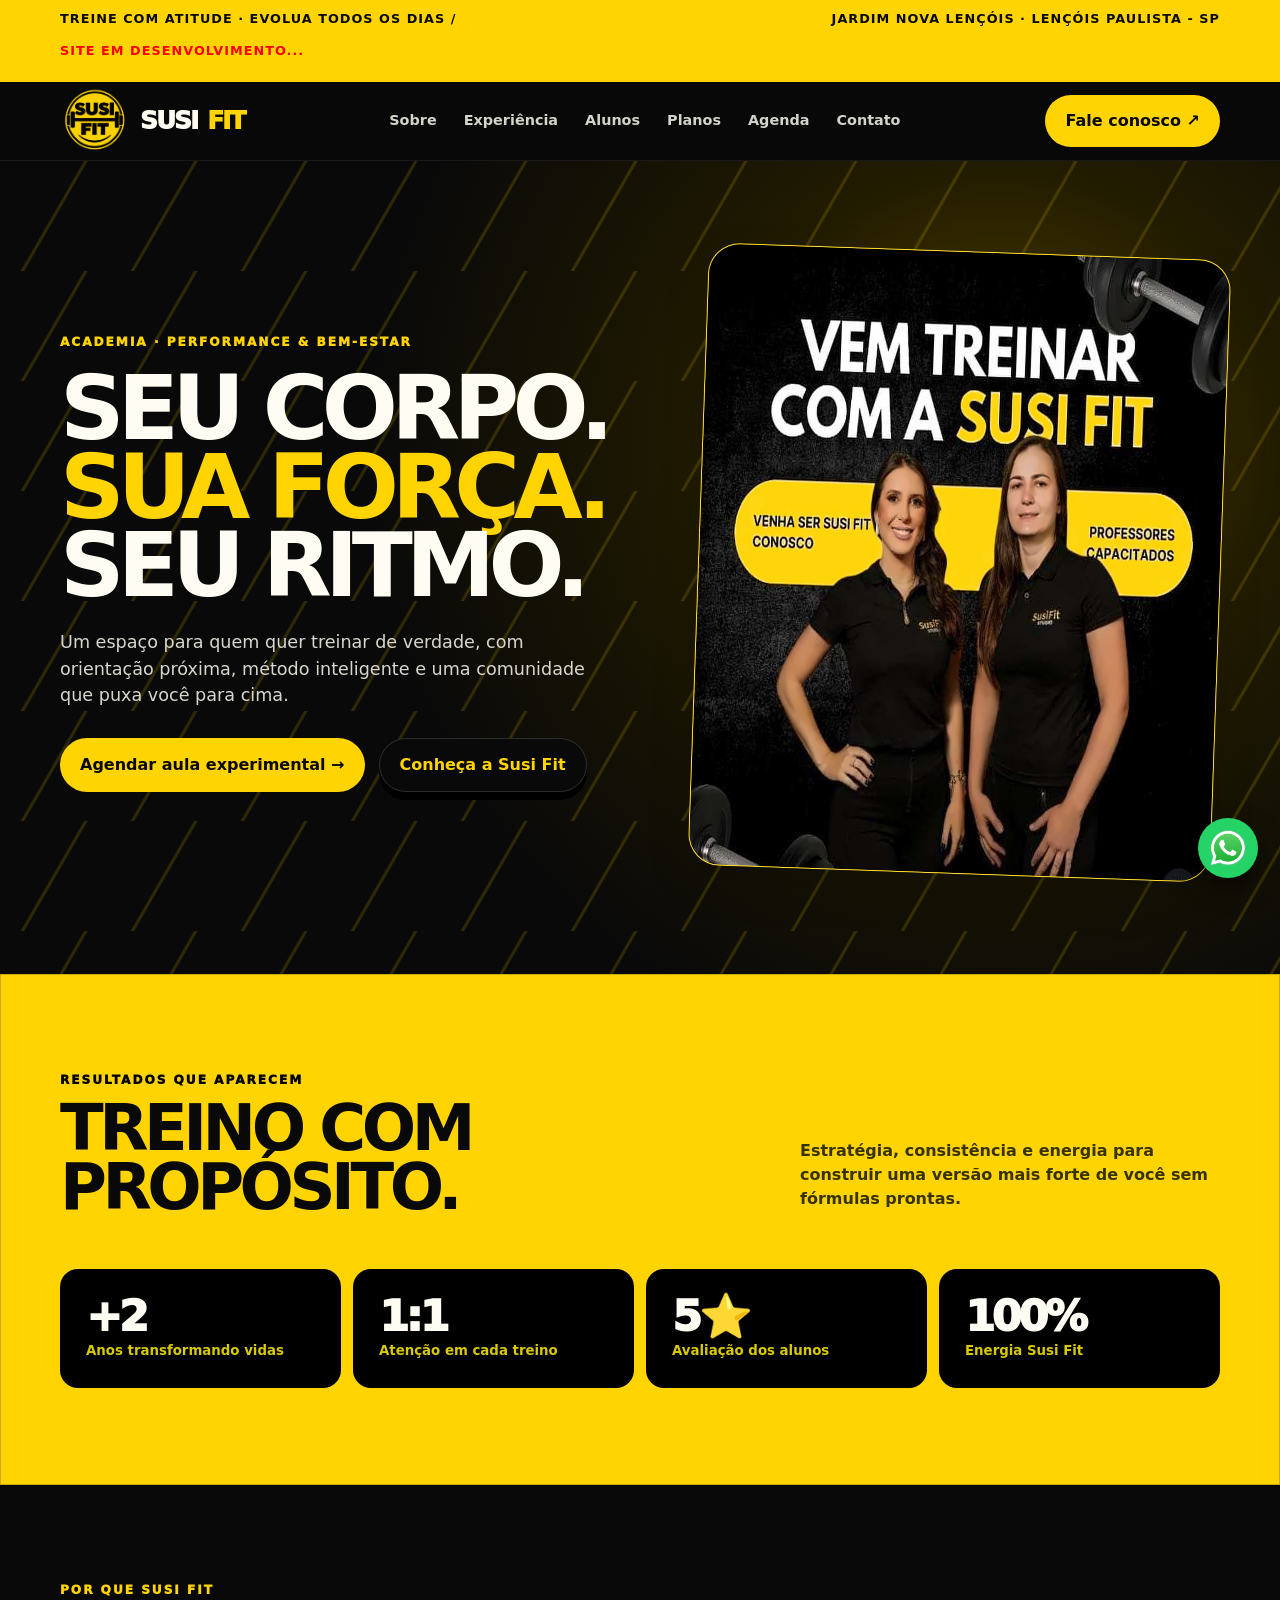
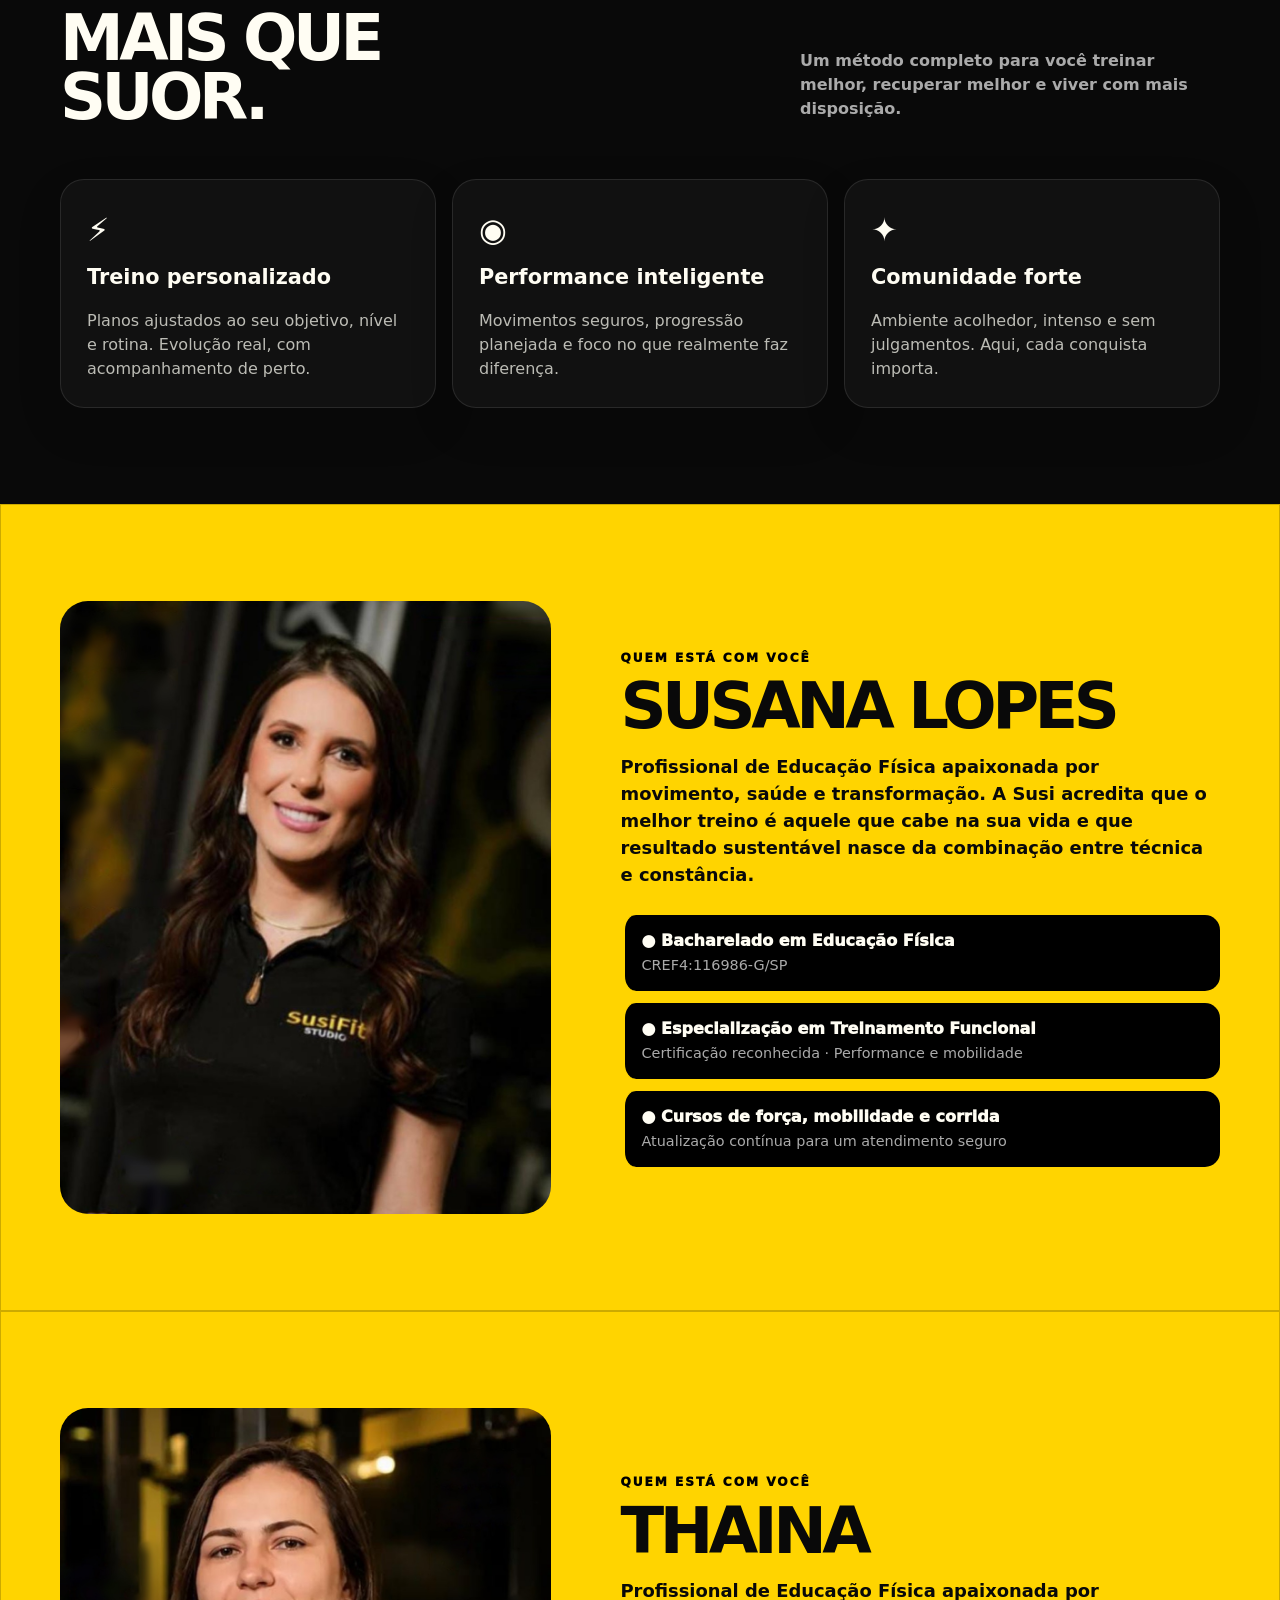
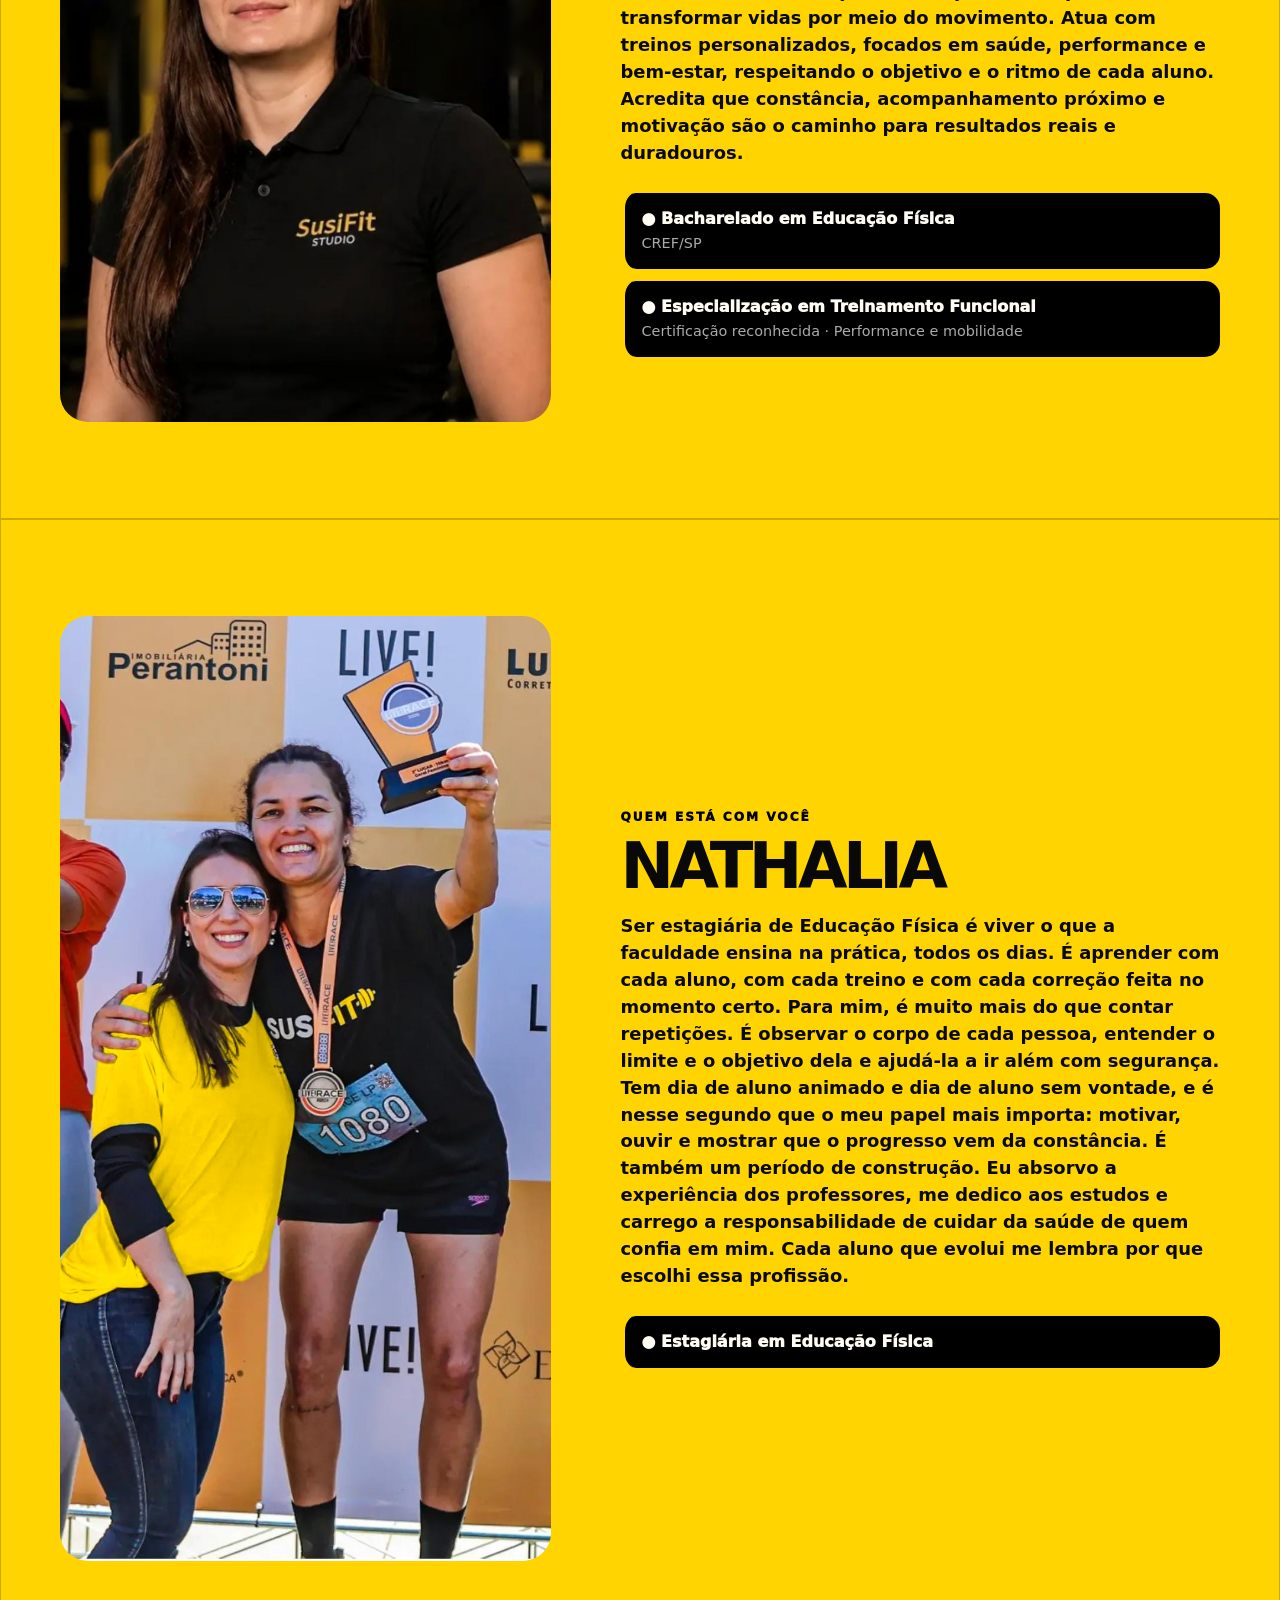
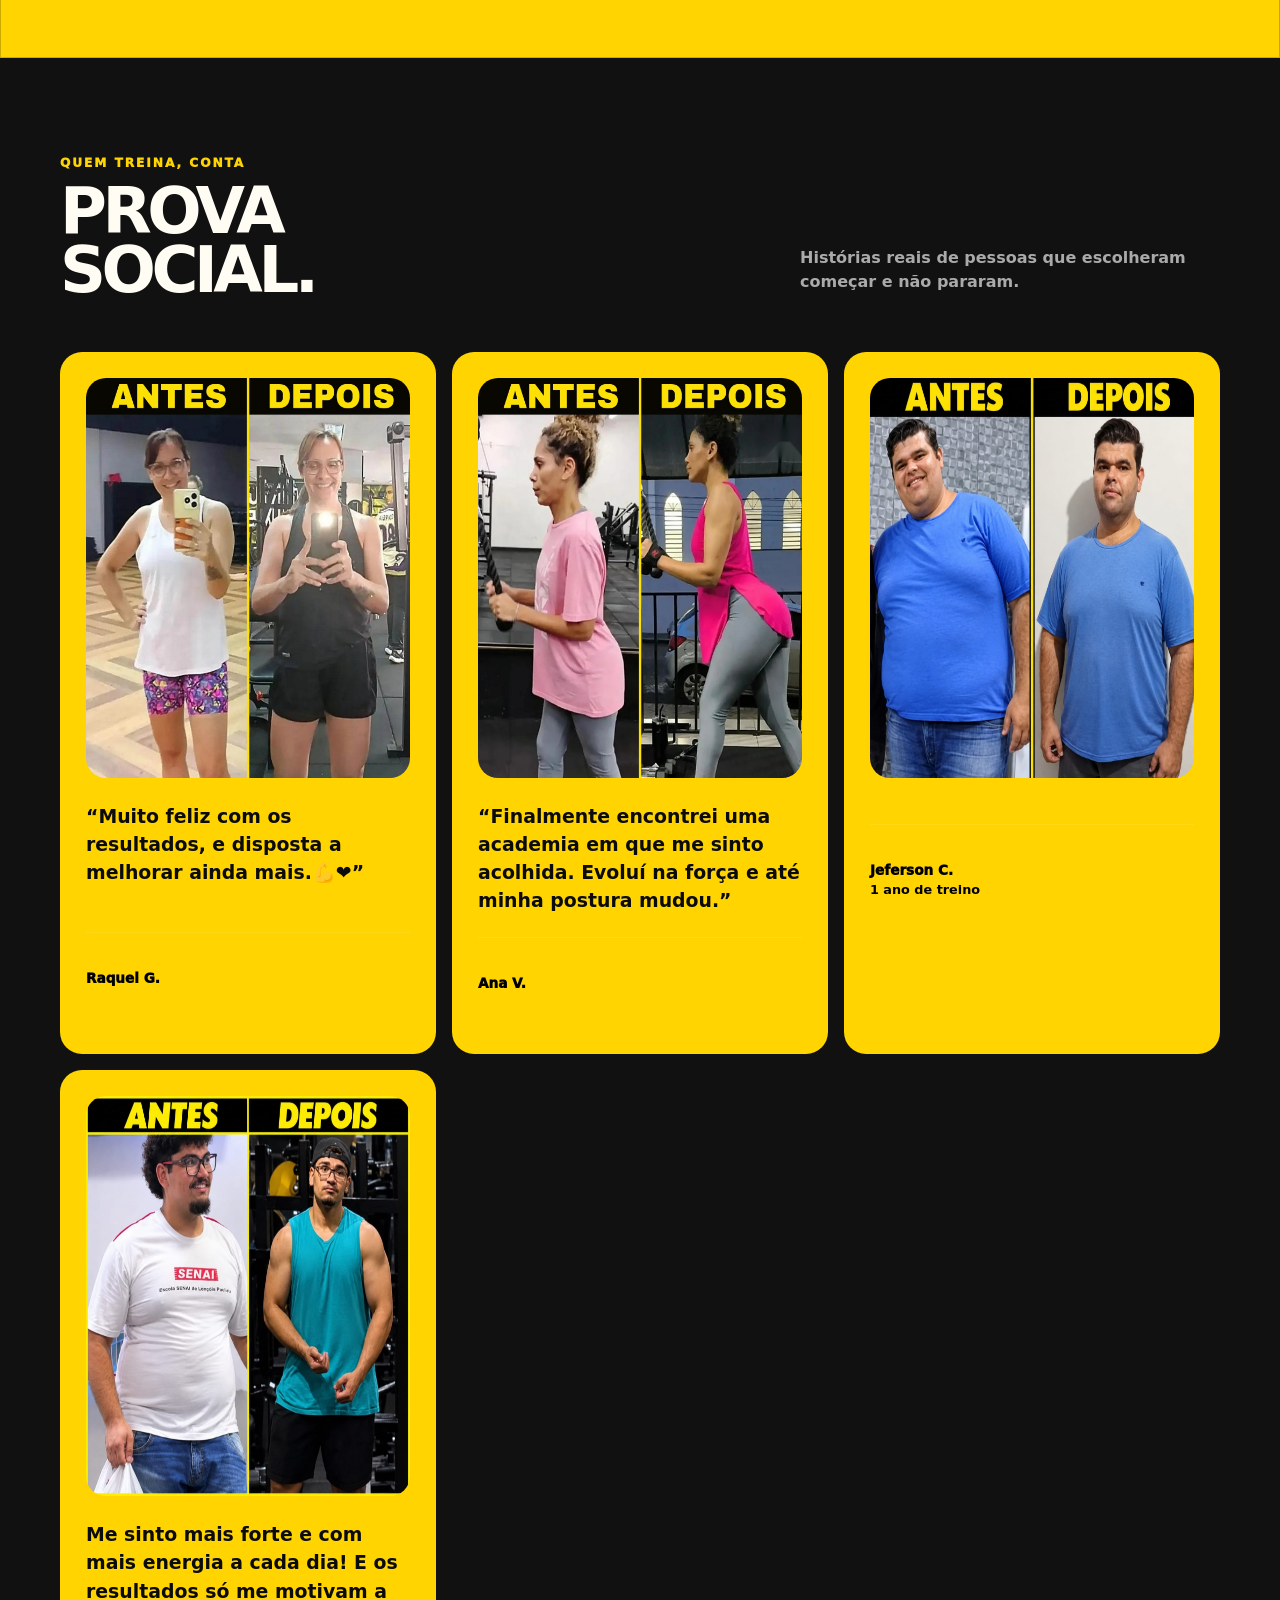
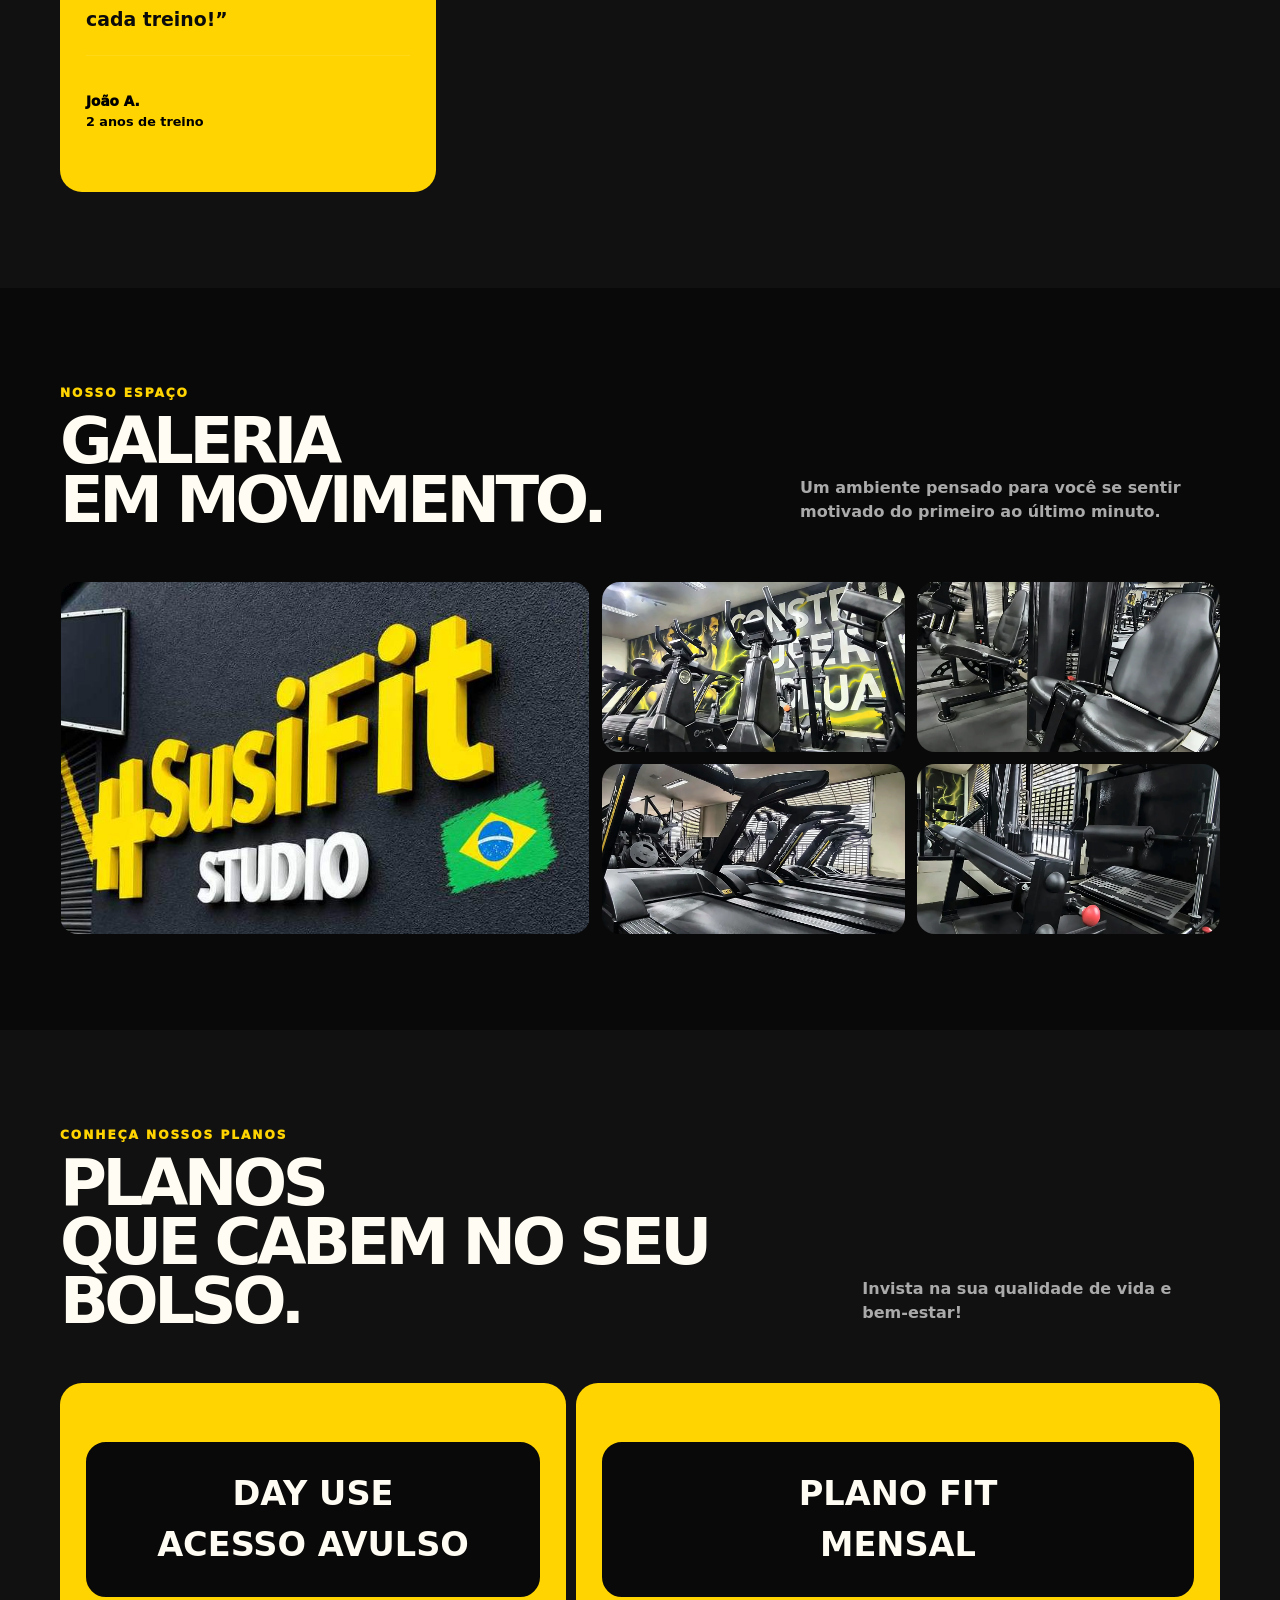
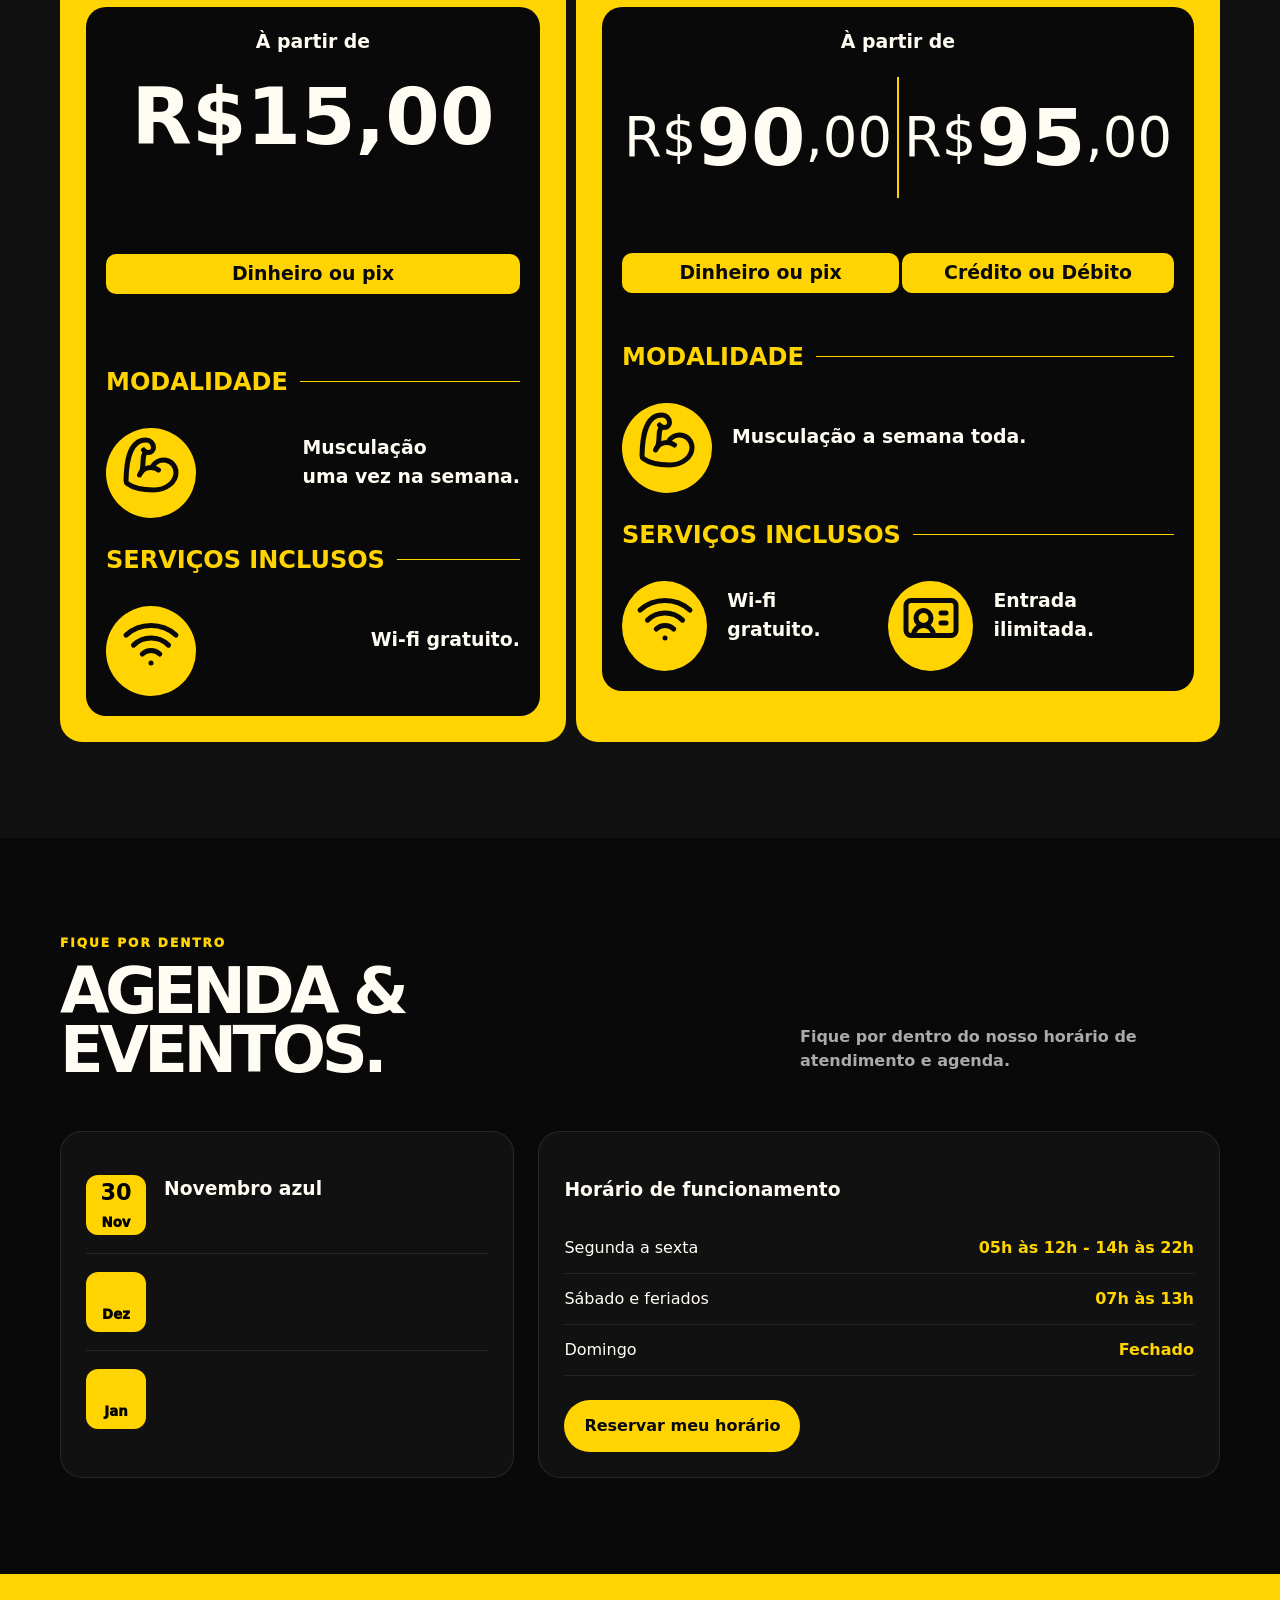
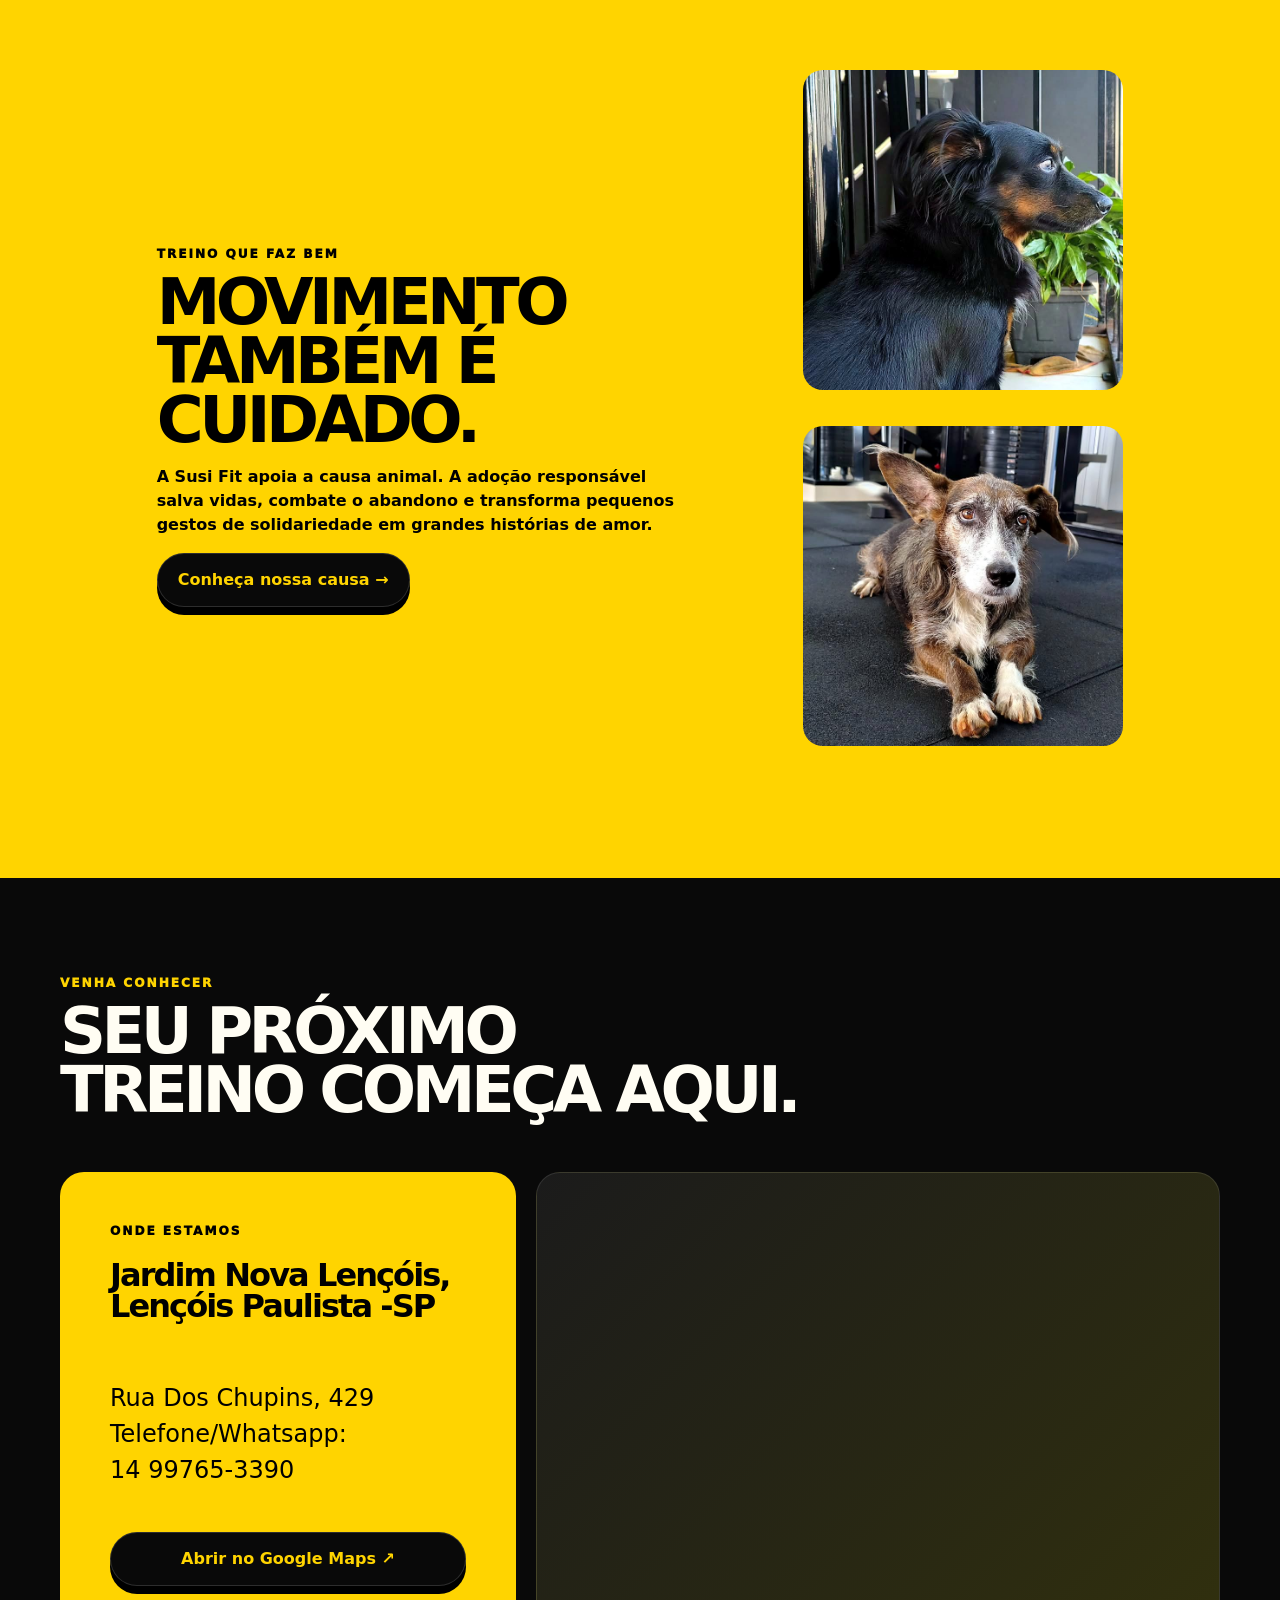
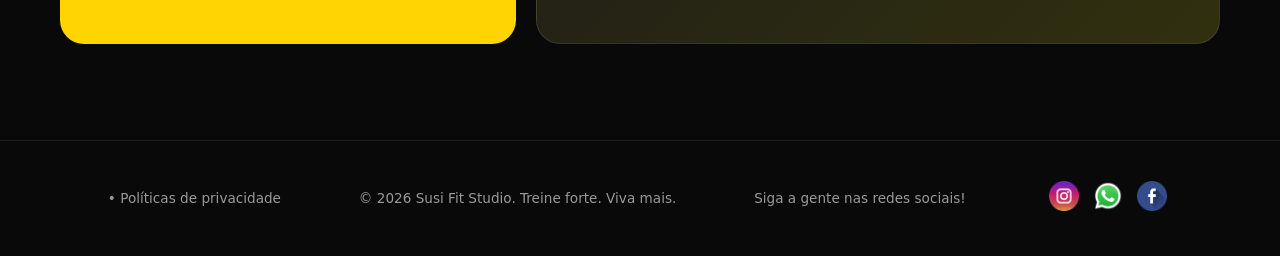
==== index.html @ 4fdbddc7 "personalizando" ====
<!DOCTYPE html>
<html lang="pt-BR">

<head>
  <meta charset="UTF-8" />
  <meta name="viewport" content="width=device-width, initial-scale=1.0" />
  <meta name="description" content="Susi Fit — treinamento inteligente, energia e transformação." />
  <title>Susi Fit | Treine forte. Viva mais.</title>
  <link rel="stylesheet" href="style.css" />
</head>

<body>
  <div class="topbar">
    <div class="container"><span>Treine com atitude · Evolua todos os dias /<p class="at">SITE EM DESENVOLVIMENTO...</p>
      </span><span>Jardim Nova Lençóis · Lençóis
        Paulista - SP</span></div>
  </div>
  <nav class="nav">
    <div class="container nav-inner"><a class="logo" href="#inicio"><img class="imglog" src="assents/logo.png"> SUSI
        <span>FIT</span></a>
      <div class="links"><a href="#sobre">Sobre</a><a href="#experiencia">Experiência</a><a
          href="#depoimentos">Alunos</a><a href="#planos">Planos</a><a href="#agenda">Agenda</a><a
          href="#contato">Contato</a></div><a class="btn" href="https://wa.me/5514997653390" target="_blank">Fale
        conosco ↗</a>
    </div>
  </nav>
  <main>
    <section class="hero" id="inicio">
      <div class="container hero-grid">
        <div>
          <div class="eyebrow">Academia · Performance & bem-estar</div>
          <h1>Seu corpo.<br><em>Sua força.</em><br>Seu ritmo.</h1>
          <p>Um espaço para quem quer treinar de verdade, com orientação próxima, método inteligente e uma comunidade
            que puxa você para cima.</p>
          <div class="actions"><a class="btn" href="https://wa.me/5514997653390" target="_blank">Agendar aula
              experimental →</a><a class="btn btn-dark" href="#experiencia">Conheça a Susi Fit</a></div>
        </div>
        <div class="hero-card"><img class="imghero" src="./assents/susiethaina.jpg">
          <div></div>
        </div>
      </div>
      </div>
    </section>
    <section class="section yellow">
      <div class="container">
        <div class="section-head">
          <div>
            <div class="eyebrow" style="color:#000">Resultados que aparecem</div>
            <h2>Treino com<br>propósito.</h2>
          </div>
          <p>Estratégia, consistência e energia para construir uma versão mais forte de você sem fórmulas prontas.</p>
        </div>
        <div class="stats">
          <div class="stat"><strong>+2</strong><small>Anos transformando vidas</small></div>
          <div class="stat"><strong>1:1</strong><small>Atenção em cada treino</small></div>
          <div class="stat"><strong>5⭐</strong><small>Avaliação dos alunos</small></div>
          <div class="stat"><strong>100%</strong><small>Energia Susi Fit</small></div>
        </div>
      </div>
    </section>
    <section class="section" id="experiencia">
      <div class="container">
        <div class="section-head">
          <div>
            <div class="eyebrow">Por que Susi Fit</div>
            <h2>Mais que<br>suor.</h2>
          </div>
          <p>Um método completo para você treinar melhor, recuperar melhor e viver com mais disposição.</p>
        </div>
        <div class="cards">
          <article class="card">
            <div class="icon">⚡</div>
            <h3>Treino personalizado</h3>
            <p>Planos ajustados ao seu objetivo, nível e rotina. Evolução real, com acompanhamento de perto.</p>
          </article>
          <article class="card">
            <div class="icon">◉</div>
            <h3>Performance inteligente</h3>
            <p>Movimentos seguros, progressão planejada e foco no que realmente faz diferença.</p>
          </article>
          <article class="card">
            <div class="icon">✦</div>
            <h3>Comunidade forte</h3>
            <p>Ambiente acolhedor, intenso e sem julgamentos. Aqui, cada conquista importa.</p>
          </article>
        </div>
      </div>
    </section>
    <section class="section yellow" id="sobre">
      <div class="container about">
        <div class="poster"><img class="imgsusi" src="./assents/susi.jpg"
            alt="Susana Lopes - Susi Fit Studio"><span></span>
          <div class="poster-top"><span></span><span></span></div>
        </div>
        <div>
          <div class="eyebrow" style="color:#000">Quem está com você</div>
          <h2>Susana Lopes<br></h2>
          <p style="font-size:1.12rem;font-weight:700">Profissional de Educação Física apaixonada por movimento, saúde e
            transformação. A Susi acredita que o melhor treino é aquele que cabe na sua vida e que resultado sustentável
            nasce da combinação entre técnica e constância.</p>
          <div class="qualifications">
            <div class="qualification"><strong>● Bacharelado em Educação Física</strong><span>CREF4:116986-G/SP</span>
            </div>
            <div class="qualification"><strong>● Especialização em Treinamento Funcional</strong><span>Certificação
                reconhecida · Performance e mobilidade</span></div>
            <div class="qualification"><strong>● Cursos de força, mobilidade e corrida</strong><span>Atualização
                contínua para um atendimento seguro</span></div>
          </div>
        </div>
      </div>
    </section>
    <section class="section yellow" id="sobre">
      <div class="container about">
        <div class="poster"><img class="imgsusi" src="./assents/thaina.jpg"
            alt="Thaina  - Susi Fit Studio"><span></span>
          <div class="poster-top"><span></span><span></span></div>
        </div>
        <div>
          <div class="eyebrow" style="color:#000">Quem está com você</div>
          <h2>Thaina<br></h2>
          <p style="font-size:1.12rem;font-weight:700">Profissional de Educação Física apaixonada por transformar vidas
            por meio
            do movimento. Atua com treinos personalizados, focados em saúde, performance e bem-estar, respeitando o
            objetivo e o ritmo de cada aluno. Acredita que constância,
            acompanhamento próximo e motivação são o caminho para resultados reais e duradouros.</p>
          <div class="qualifications">
            <div class="qualification"><strong>● Bacharelado em Educação Física</strong><span>CREF/SP</span>
            </div>
            <div class="qualification"><strong>● Especialização em Treinamento Funcional</strong><span>Certificação
                reconhecida · Performance e mobilidade</span></div>
      
        </div>
      </div>
    </section>
    <section class="section yellow" id="sobre">
      <div class="container about">
        <div class="poster"><img class="imgsusi" src="./assents/nathalia.jpg"
            alt="Nathalia  - Susi Fit Studio"><span></span>
          <div class="poster-top"><span></span><span></span></div>
        </div>
        <div>
          <div class="eyebrow" style="color:#000">Quem está com você</div>
          <h2>Nathalia<br></h2>
          <p style="font-size:1.12rem;font-weight:700">Ser estagiária de Educação Física é viver o que a faculdade
            ensina na prática, todos os dias. É aprender com cada aluno, com cada treino e com cada correção feita no
            momento certo.

            Para mim, é muito mais do que contar repetições. É observar o corpo de cada pessoa, entender o limite e o
            objetivo dela e ajudá-la a ir além com segurança. Tem dia de aluno animado e dia de aluno sem vontade, e é
            nesse segundo que o meu papel mais importa: motivar, ouvir e mostrar que o progresso vem da constância.

            É também um período de construção. Eu absorvo a experiência dos professores, me dedico aos estudos e carrego
            a responsabilidade de cuidar da saúde de quem confia em mim. Cada aluno que evolui me lembra por que escolhi
            essa profissão.</p>
          <div class="qualifications">
            <div class="qualification"><strong>● Estagiária em Educação Física</strong><span></span>
            </div>

          </div>
        </div>
    </section>
    <section class="section testimonials" id="depoimentos">
      <div class="container">
        <div class="section-head">
          <div>
            <div class="eyebrow">Quem treina, conta</div>
            <h2>Prova<br>social.</h2>
          </div>
          <p>Histórias reais de pessoas que escolheram começar e não pararam.</p>
        </div>
        <div class="cards">
          <article class="quote"><img src="./assents/aluna1.jpg" class="imgps" alt="Aluna 1"><br>
            <p>“Muito feliz com os resultados, e disposta a melhorar ainda mais.💪❤️”</p><br>
            <footer>Raquel G.<span></span></footer>
          </article>
          <article class="quote"><img src="./assents/aluna2.jpg" class="imgps" alt="Aluna 2"><br>
            <p>“Finalmente encontrei uma academia em que me sinto acolhida. Evoluí na força e até minha postura mudou.”
            </p>
            <footer>Ana V.<span></span></footer>
          </article>
          <article class="quote"><img src="./assents/aluno3.jpeg" class="imgps" alt="Aluno 3"><br>
            <p></p>
            <footer>Jeferson C.<span>1 ano de treino</span></footer>
          </article>
          <article class="quote"><img src="./assents/aluno4.jpeg" class="imgps" alt="Aluno 4"><br>
            <p>Me sinto mais forte e com mais energia a cada dia! E os resultados só me motivam a cada treino!”</p>
            <footer>João A.<span>2 anos de treino</span></footer>
          </article>
        </div>
      </div>
    </section>
    <section class="section">
      <div class="container">
        <div class="section-head">
          <div>
            <div class="eyebrow">Nosso espaço</div>
            <h2>Galeria<br>em movimento.</h2>
          </div>
          <p>Um ambiente pensado para você se sentir motivado do primeiro ao último minuto.</p>
        </div>
        <div class="gallery">
          <div class="photo big"><img src="./assents/fachada.jpg" class="imgg" alt="fachada susifit"><span></span></div>
          <div class="photo"><img src="./assents/bicicletas.webp" class="imgg" alt="foto-bicicletas"></div>
          <div class="photo"><img src="./assents/extensora.webp" class="imgg" alt="cadeira-extensora"></div>
          <div class="photo"><img src="./assents/esteiras.webp" class="imgg" alt="maquinas-esteiras"></div>
          <div class="photo"><img src="./assents/elevador.webp" class="imgg" alt="elevador-pelvico"></div>
        </div>
      </div>
    </section>
    <section class="section plans" id="planos">
      <div class="container">
        <div class="section-head">
          <div>
            <div class="eyebrow">Conheça nossos planos</div>
            <h2>Planos<br>que cabem no seu bolso.</h2>
          </div>
          <p>Invista na sua qualidade de vida e bem-estar!</p>
        </div>
        <div class="cardsplans">
          <article class="quote">
            <h1 class="titleplans">DAY USE<br>ACESSO AVULSO</h1>
            <div class="cardssec">
              <p>À partir de</p>
              <h1 class="pricesec">R$ <span class="price">15</span>,00</h1>
              <p class="opcoes">Dinheiro ou pix</p>
              <br>
              <h1 class="topic">MODALIDADE</h1><br>
              <div class="countainertopic">
                <div class="iconbox">
                  <svg xmlns="http://www.w3.org/2000/svg" width="60" height="60" viewBox="0 0 24 24" fill="none"
                    stroke="currentColor" stroke-width="2" stroke-linecap="round" stroke-linejoin="round"
                    class="iconplans">
                    <path
                      d="M12.409 13.017A5 5 0 0 1 22 15c0 3.866-4 7-9 7-4.077 0-8.153-.82-10.371-2.462-.426-.316-.631-.832-.62-1.362C2.118 12.723 2.627 2 10 2a3 3 0 0 1 3 3 2 2 0 0 1-2 2c-1.105 0-1.64-.444-2-1" />
                    <path d="M15 14a5 5 0 0 0-7.584 2" />
                    <path d="M9.964 6.825C8.019 7.977 9.5 13 8 15" />
                  </svg>
                </div>
                <div>
                  <p class="topicsec">Musculação<br>
                    uma vez na semana.</p>
                </div>
              </div>
              <h1 class="topic">SERVIÇOS INCLUSOS</h1><br>
              <div class="countainertopic">
                <div class="iconbox">
                  <svg xmlns="http://www.w3.org/2000/svg" width="60" height="60" viewBox="0 0 24 24" fill="none"
                    stroke="currentColor" stroke-width="2" stroke-linecap="round" stroke-linejoin="round"
                    class="iconplans">
                    <path d="M12 20h.01" />
                    <path d="M2 8.82a15 15 0 0 1 20 0" />
                    <path d="M5 12.859a10 10 0 0 1 14 0" />
                    <path d="M8.5 16.429a5 5 0 0 1 7 0" />
                  </svg>
                </div>
                <div>
                  <p class="topicsec">Wi-fi gratuito.</p>
                </div>
              </div>
            </div>
          </article>
          <article class="quote">
            <h1 class="titleplans">PLANO FIT<br>MENSAL</h1>
            <div class="cardssec">
              <p>À partir de</p>
              <br>
              <div class="pricemensal">
                <div>
                  <h1 class="pricesecm1">R$ <span class="price">90</span>,00</h1>
                  <p class="opcoes">Dinheiro ou pix</p>
                </div>


                <div>
                  <h1 class="pricesecm">R$ <span class="price">95</span>,00</h1>
                  <p class="opcoes">Crédito ou Débito</p>
                </div>
              </div>
              <h1 class="topic">MODALIDADE</h1><br>
              <div class="countainertopic2">
                <div class="iconbox">
                  <svg xmlns="http://www.w3.org/2000/svg" width="60" height="60" viewBox="0 0 24 24" fill="none"
                    stroke="currentColor" stroke-width="2" stroke-linecap="round" stroke-linejoin="round"
                    class="iconplans">
                    <path
                      d="M12.409 13.017A5 5 0 0 1 22 15c0 3.866-4 7-9 7-4.077 0-8.153-.82-10.371-2.462-.426-.316-.631-.832-.62-1.362C2.118 12.723 2.627 2 10 2a3 3 0 0 1 3 3 2 2 0 0 1-2 2c-1.105 0-1.64-.444-2-1" />
                    <path d="M15 14a5 5 0 0 0-7.584 2" />
                    <path d="M9.964 6.825C8.019 7.977 9.5 13 8 15" />
                  </svg>
                </div>
                <div>
                  <p class="topicsec">Musculação a
                    semana toda.</p>
                </div>
              </div>
              <h1 class="topic">SERVIÇOS INCLUSOS</h1><br>
              <div class="countainertopic2">
                <div class="iconbox">
                  <svg xmlns="http://www.w3.org/2000/svg" width="60" height="60" viewBox="0 0 24 24" fill="none"
                    stroke="currentColor" stroke-width="2" stroke-linecap="round" stroke-linejoin="round"
                    class="iconplans">
                    <path d="M12 20h.01" />
                    <path d="M2 8.82a15 15 0 0 1 20 0" />
                    <path d="M5 12.859a10 10 0 0 1 14 0" />
                    <path d="M8.5 16.429a5 5 0 0 1 7 0" />
                  </svg>
                </div>
                <div>
                  <p class="topicsec">Wi-fi gratuito.</p>
                </div>
                <div class="iconbox">
                  <svg xmlns="http://www.w3.org/2000/svg" width="60" height="60" viewBox="0 0 24 24" fill="none"
                    stroke="currentColor" stroke-width="2" stroke-linecap="round" stroke-linejoin="round"
                    class="iconplans">
                    <path d="M13 19a4 4 0 00-8 0" />
                    <path d="M16 10h2" />
                    <path d="M16 14h2" />
                    <circle cx="9" cy="12" r="3" />
                    <rect x="2" y="5" width="20" height="14" rx="2" />
                  </svg>
                </div>
                <div>
                  <p class="topicsec">Entrada ilimitada.</p>
                </div>
              </div>
            </div>
          </article>
        </div>
      </div>
    </section>
    <section class="section" id="agenda">
      <div class="container">
        <div class="section-head">
          <div>
            <div class="eyebrow">Fique por dentro</div>
            <h2>Agenda &<br>eventos.</h2>
          </div>
          <p>Fique por dentro do nosso horário de atendimento e agenda.</p>
        </div>
        <div class="events">
          <div class="event-editor">
            <div class="event">
              <div class="date"><b>30</b><small>Nov</small></div>
              <div>
                <h3>Novembro azul</h3>
                <p></p>
              </div>
            </div>
            <div class="event">
              <div class="date"><b></b><small>Dez</small></div>
              <div>
                <h3></h3>
                <p></p>
              </div>
            </div>
            <div class="event">
              <div class="date"><b></b><small>Jan</small></div>
              <div>
                <h3></h3>
                <p></p>
              </div>
            </div>
          </div>
          <div class="hours">
            <h3>Horário de funcionamento</h3>
            <table>
              <tr>
                <td>Segunda a sexta</td>
                <td>05h às 12h - 14h às 22h</td>
              </tr>
              <tr>
                <td>Sábado e feriados</td>
                <td>07h às 13h</td>
              </tr>
              <tr>
                <td>Domingo</td>
                <td>Fechado</td>
              </tr>
            </table><br><a class="btn" href="https://wa.me/5514997653390" target="_blank">Reservar meu horário</a>
          </div>
        </div>
      </div>
    </section>
    <section class="section animal">
      <div class="container animal-grid">
        <div>
          <div class="eyebrow" style="color:#000">Treino que faz bem</div>
          <h2>Movimento<br>também é<br>cuidado.</h2>
          <p style="font-weight:700;max-width:520px">A Susi Fit apoia a causa animal. A adoção responsável salva vidas,
            combate o abandono e transforma pequenos gestos de solidariedade em grandes histórias de amor.</p><a
            class="btn btn-dark" href="https://wa.me/5514997653390" target="_blank">Conheça nossa causa →</a>
        </div>
        <div class="animals" aria-label="Cachorro e gato animados"><span><img class="imgpet" src="./assents/pet1.jpg"
              alt="mascote-susifit"><br><img class="imgpet" src="./assents/pet2.jpg" alt="mascote-susifit"></span></div>
      </div>
    </section>
    <section class="section" id="contato">
      <div class="container">
        <div class="section-head">
          <div>
            <div class="eyebrow">Venha conhecer</div>
            <h2>Seu próximo<br>treino começa aqui.</h2>
          </div>
        </div>
        <div class="map-wrap">
          <div class="location-box">
            <div class="eyebrow" style="color:#000">Onde estamos</div>
            <h3>Jardim Nova Lençóis,<br> Lençóis Paulista -SP</h3>
            <h4>Rua Dos Chupins, 429 <br> Telefone/Whatsapp: <br> 14 99765-3390</h4><a class="btn btn-dark"
              href="https://www.google.com/maps/place/SusiFit+Studio/@-22.5784034,-48.8146174,21z/data=!4m6!3m5!1s0x94c0b193ef96cca7:0xe93def01f34f3aa2!8m2!3d-22.5786057!4d-48.8146063!16s%2Fg%2F11yr05b7lh?entry=ttu&g_ep=EgoyMDI2MDkyNy4xIKXMDSoASAFQAw%3D%3D"
              target="_blank">Abrir no Google Maps ↗</a>
          </div>
          <div class="map"><iframe
              src="https://www.google.com/maps/embed?pb=!1m18!1m12!1m3!1d230.25116966257553!2d-48.81461742058749!3d-22.578403366751292!2m3!1f0!2f0!3f0!3m2!1i1024!2i768!4f13.1!3m3!1m2!1s0x94c0b193ef96cca7%3A0xe93def01f34f3aa2!2sSusiFit%20Studio!5e0!3m2!1spt-BR!2sbr!4v1790732448610!5m2!1spt-BR!2sbr"
              width="685" height="470" style="border:0;" allowfullscreen="" loading="lazy"
              referrerpolicy="strict-origin-when-cross-origin"></iframe></div>
        </div>
      </div>
    </section>
  </main>
  <footer>
    <div class="container footer-in"><a class="pp" href="./pp.html"> • Políticas de privacidade</a><span>© 2026 Susi Fit
        Studio. Treine forte. Viva mais.</span><span>Siga a gente nas redes sociais!</span><span><a
          href="https://www.instagram.com/susii_fit/"><img class="icons" src="./assents/instagram.png"></a> <a
          href="https://wa.me/5514997653390"><img class="icons" src="./assents/whatsapp.png"></a> <a
          href="https://www.facebook.com/susiifit/?locale=fo_FO"><img class="icons"
            src="./assents/facebook.png"></a></span></div>
  </footer>
  <a class="whatsapp" href="https://wa.me/5514997653390" target="_blank" aria-label="Falar no WhatsApp"><img
      class="imgw" src="assents/whatsapp.png"></a>

  <script src="index.js"></script>
</body>

</html>
---- style.css ----
:root {
  --yellow: #ffd400;
  --yellow2: #ffb800;
  --black: #090909;
  --ink: #151515;
  --muted: #7a7a73;
  --white: #fffdf3;
  --line: #252525;
  --radius: 24px;
  --shadow: 0 18px 45px #0002;
}

* {
  box-sizing: border-box;
}

html {
  scroll-behavior: smooth;
}

body {
  margin: 0;
  background: var(--black);
  color: var(--white);
  font-family: Inter, ui-sans-serif, system-ui, -apple-system, Segoe UI, sans-serif;
  line-height: 1.5;
}

.at{
  color: red
}

a {
  text-decoration: none;
  color: inherit;
}

.imglog{

  height: 70px;
  border-radius: 50%;
}
.imgpet{
  height: 320px;
  border-radius: 20px;
}
.imghero{
min-width: 100%;
height: 69vh;
}

.imgg{
  display: flex;
  align-items: center;
  justify-content: center;
  width: 100%;
 
 
}

.imgps{

  display: flex;
  align-items: center;
  justify-content: center;
  height: 400px;
  width: 100%;
  border-radius: 20px;
  

}

.icons{
  height: 40px;
  padding: 5px;
}

.icons:hover{
  transform: scale(1.2);
  transition: .3s;
}

.container {
  width: min(1160px, 92%);
  margin: auto;
}

/* Topbar */
.topbar {
  background: var(--yellow);
  color: var(--black);
  font-size: .8rem;
  font-weight: 900;
  letter-spacing: .08em;
  text-transform: uppercase;
  padding: 9px 0;
}

.topbar .container {
  display: flex;
  justify-content: space-between;
  gap: 16px;
}

/* Navegação */
.nav {
  position: sticky;
  top: 0;
  z-index: 20;
  background: #090909eF;
  backdrop-filter: blur(14px);
  border-bottom: 1px solid #ffffff12;
}

.nav-inner {
  height: 78px;
  display: flex;
  align-items: center;
  justify-content: space-between;
}

.logo {
  display: flex;
  align-items: center;
  gap: 10px;
  font-weight: 1000;
  letter-spacing: -.08em;
  font-size: 1.55rem;
}

.logo-mark {
  background: var(--yellow);
  color: var(--black);
  width: 36px;
  height: 36px;
  display: grid;
  place-items: center;
  transform: skew(-10deg);
  font-weight: 1000;
}

.logo span {
  color: var(--yellow);
}

.links {
  display: flex;
  gap: 27px;
  color: #d4d4ca;
  font-size: .9rem;
  font-weight: 700;
}

.links a:hover {
  color: var(--yellow);
}

/* Botões */
.btn {
  display: inline-flex;
  align-items: center;
  justify-content: center;
  gap: 9px;
  border: 0;
  cursor: pointer;
  padding: 14px 20px;
  border-radius: 999px;
  font-weight: 900;
  transition: .25s;
  background: var(--yellow);
  color: var(--black);
  
}

.btn:hover {
  transform: translateY(-3px);
  box-shadow: 0 11px 0 #a97900;
}

.btn-dark {
  background: var(--black);
  color: var(--yellow);
  box-shadow: 0 8px 0 #000;
  border: 1px solid #ffffff25;
}

/* Hero */
.hero {
  position: relative;
  overflow: hidden;
  background: radial-gradient(circle at 78% 35%, #5a4800 0, #211b00 25%, #090909 56%);
  padding: 90px 0 100px;
}

.hero:before {
  content: "";
  position: absolute;
  inset: 0;
  opacity: .16;
  background-image: linear-gradient(120deg, transparent 0 48%, var(--yellow) 49% 50%, transparent 51%);
  background-size: 110px 110px;
}

.hero-grid {
  position: relative;
  display: grid;
  grid-template-columns: 1.05fr .95fr;
  align-items: center;
  gap: 60px;
}

.eyebrow {
  color: var(--yellow);
  font-weight: 1000;
  letter-spacing: .16em;
  text-transform: uppercase;
  font-size: .76rem;
}

.hero h1 {
  font-size: clamp(3rem, 7vw, 6.5rem);
  line-height: .88;
  letter-spacing: -.075em;
  margin: 18px 0 24px;
  text-transform: uppercase;
}

.hero h1 em {
  color: var(--yellow);
  font-style: normal;
}

.hero p {
  font-size: 1.1rem;
  color: #d7d7ce;
  max-width: 550px;
}

.actions {
  display: flex;
  gap: 14px;
  flex-wrap: wrap;
  margin-top: 30px;
}

.hero-card {
  min-height: 470px;
  border: 1px solid #ffffff25;
  border-radius: 32px;
  background: linear-gradient(145deg, #fff1 0, #ffffff06 50%), var(--yellow);
  color: var(--black);
  padding: 0px;
  display: flex;
  align-items: center;
  position: relative;
  overflow: hidden;
  box-shadow: var(--shadow);
  transform: rotate(2deg);
}

.hero-card:after {
  content: "";
  white-space: pre;
  position: absolute;
  top: 26px;
  right: 20px;
  font-size: clamp(1.1rem, 1vw, 1rem);
  line-height: .82;
  font-weight: 1000;
  text-align: right;
  letter-spacing: -.09em;
  opacity: .88;
}

.hero-card .orb {
  position: absolute;
  width: 160px;
  height: 160px;
  border-radius: 50%;
  background: #000;
  right: -90px;
  bottom: 320px;
  box-shadow: -35px 20px 0 #ffeb69;
  opacity: 0.5;
}

.hero-card .badge {
  position: relative;
  z-index: 1;
  background: #000;
  color: var(--yellow);
  padding: 14px 18px;
  border-radius: 16px;
  font-weight: 1000;
}
  

/* Seções */
.section {
  padding: 96px 0;
}

.section.yellow {
  background: var(--yellow);
  color: var(--black);
  border: 1px solid #0003;

}

.section-head {
  display: flex;
  align-items: end;
  justify-content: space-between;
  gap: 20px;
  margin-bottom: 42px;
}

.section h2 {
  font-size: clamp(2.2rem, 5vw, 4.5rem);
  line-height: .92;
  letter-spacing: -.07em;
  margin: 10px 0;
  text-transform: uppercase;
}

.section-head p {
  max-width: 420px;
  color: #aaa;
  font-weight: 600;
}

.yellow .section-head p {
  color: #373300;
}

/* Estatísticas */
.stats {
  display: grid;
  grid-template-columns: repeat(4, 1fr);
  gap: 12px;
}

.stat {
  padding: 25px;
  border: 1px solid #0003;
  border-radius: 18px;
  background: #000;
  color: var(--yellow);
}

.stat strong {
  display: block;
  font-size: 2.7rem;
  line-height: 1;
  letter-spacing: -.08em;
}

.stat small {
  color: #d8c900;
  font-weight: 800;
}

/* Cards */
.cards {
  display: grid;
  grid-template-columns: repeat(3, 1fr);
  gap: 16px;
}

.card {
  border: 1px solid #ffffff1a;
  border-radius: var(--radius);
  padding: 26px;
  background: #111;
  box-shadow: var(--shadow);
}

.card h3 {
  margin: 8px 0 8px;
  font-size: 1.3rem;
}

.icon {
  font-size: 2rem;
}

.card p {
  color: #bcbcb5;
  margin-bottom: 0;
}

/* Sobre */
.about {
  display: grid;
  grid-template-columns: .9fr 1.1fr;
  gap: 70px;
  align-items: center;
}

.poster {
  min-height: 500px;
  border-radius: 28px;
  background: var(--yellow);
  color: #000;
  padding:0px;
  position: relative;
      display: flex;
    /* align-items: center; */
    justify-content: center;
    min-width: 100%;
  overflow: hidden;
}

.imgsusi{

  min-width: 100%;
 
  
}

.poster:before {
  content: "";
  white-space: pre;
  position: absolute;
  left: -12px;
  bottom: 0px;
  font-size: clamp(7rem, 18vw, 15rem);
  font-weight: 1000;
  letter-spacing: -.13em;
  line-height: .72;
  opacity: .95;
}

.poster-top {
  display: flex;
  justify-content: space-between;
  font-weight: 1000;
}

.qualifications {
  display: grid;
  gap: 12px;
  margin-top: 26px;
}

.qualification {
  border-left: 4px solid var(--yellow);
  padding: 14px 17px;
  background: #000000;
  border-radius: 15px;
}

.qualification strong {
  display: block;
}

.qualification span {
  color: #aaa;
  font-size: .9rem;
}

/* Depoimentos */
.testimonials {
  background: #111;
}

.quote {
  background: var(--yellow);
  color: #0b0b0b;
  border-radius: 22px;
  padding: 26px;
  position: relative;
}

.quote p {
  font-size: 1.18rem;
  font-weight: 800;
  margin: 0 0 22px;
}

.quote footer {
  font-weight: 1000;
  color: #000;
}

.quote footer span {
  display: block;
  font-size: .8rem;
  font-weight: 700;
  
  color: #000;
}

/* Galeria */
.gallery {
  display: grid;
  grid-template-columns: 1.4fr .8fr .8fr;
  grid-template-rows: 170px 170px;
  gap: 12px;
}

.photo {
  border-radius: 18px;
  position: relative;
  overflow: hidden;
  display: flex;
  align-items: center;
  padding: 0px;
  font-weight: 1000;
}

.photo:before {
  content: "";
  position: absolute;
  inset: 0;
  mix-blend-mode: screen;
  display: flex;
  
}

.photo span {
  position: relative;
}

.photo.big {
  position: relative;
  display: flex;
  justify-content: center;
  align-items: center;
  height: 100%;
  padding: 1px;
  grid-row: span 2;
  
}

.photo:nth-child(2) {
  background: linear-gradient(145deg, #222, #b58c00);
}

.photo:nth-child(3) {
  background: linear-gradient(145deg, #827100, #222);
}

.photo:nth-child(4) {
  background: linear-gradient(145deg, #333, #bb9500);
}

/* planos */

.plans {
  background: #111;
}


.cardsplans {
  display: grid;
  grid-template-columns:  repeat(2, 1fr);
  gap: 10px;
  text-align: center;
  
  
}

.titleplans {
  background: var(--black);
  font-size: 2.1rem;
  color: var(--white);
  font-weight: 900;
  border-radius: 20px;
  border: 2px solid var(--black);
  padding: 25px;
  margin-bottom: 10px;
}

.cardssec{

  background: var(--black);
  border-radius: 20px;
  color: var(--white);
  text-align: center;
  min-width: auto;
  justify-content: center;
  align-items: center;
  padding: 20px;

}

.price{
  color: var(--white);
  font-size: 4.9rem;
  font-weight: 900;
}

.pricesec{
  color: var(--white);
  font-size: 4.9rem;
  font-weight: 700;
  margin-top: -20px;
  display: flex;
  justify-content: center;
  align-items: center;
  
}

.topic{
  font-size: 1.5rem;
  color: var(--yellow);
  display: flex;
  align-items: center; /* Centraliza a linha verticalmente com o texto */
  gap: 12px;
  text-align: justify;
}

.topic::after {
  content: ""; /* Obrigatório para o pseudo-elemento aparecer */
  flex: 1; /* Faz a linha ocupar todo o espaço restante */
  height: 1px; /* Espessura do risco */
  background-color: var(--yellow); /* Cor do risco */
}

.topicsec{
  color: var(--white);
  font-size: 1.2rem;
  font-weight: 100;
  margin-top: -20px;
  display: flex;
  justify-content: end;
  align-items: center;
  text-align: justify;
  
  
}

.countainertopic{
  display: flex;
  justify-content: space-between;
  align-items: center;
  gap: 20px;
  margin-top: -20px;
}

.countainertopic2{
  display: flex;
  align-items: center;
  justify-content: start;
  gap: 20px;
  margin-top: -20px;
}

.iconbox{
  border-radius: 50%;
  background: var(--yellow);
  width: 90px;
  height: 90px;
  display: flex;
  justify-content: center;
  align-items: center;
  
}

.iconplans{
  min-width: 80px;
  color: var(--black);
  margin-top: -15px;
  display: flex;
  justify-content: center;
  align-items: flex-end;
  
  
}

.pricemensal{
  color: var(--white);
  margin-top: -20px;
  display: flex;
  justify-content: center;
  flex-direction: row;
  align-items: center;
  gap: 3px;
  
}

.pricesecm1{
  
  color: var(--white);
  font-size: 3.4rem;
  font-weight: 500;
  margin-top: -5px;
  padding: 2px;
  padding-right: 5px;
  display: flex;
  justify-content: center;
  align-items: center;
  text-align: justify;
  border-right: 2px solid var(--yellow);
  
}


.pricesecm{
  
  color: var(--white);
  font-size: 3.4rem;
  font-weight: 500;
  padding: 2px;
  margin-top: -5px;
  display: flex;
  justify-content: center;
  align-items: center;
  text-align: justify;
 
}



.opcoes{
  background: var(--yellow);
  color: var(--black);
  border-radius: 10px;
  font-size: 1.2rem;
  font-weight: 100;
  display: flex;
  justify-content: center;
  align-items: center;
  height: 40px;
}


/* Agenda e horários */
.events {
  display: grid;
  grid-template-columns: .8fr 1.2fr;
  gap: 24px;
}

.event-editor,
.hours {
  background: #111;
  border: 1px solid #ffffff18;
  border-radius: 22px;
  padding: 25px;
}

.event {
  display: flex;
  gap: 18px;
  padding: 18px 0;
  border-bottom: 1px solid #ffffff16;
}

.event:last-child {
  border: 0;
}

.date {
  background: var(--yellow);
  color: #000;
  border-radius: 12px;
  width: 60px;
  height: 60px;
  display: grid;
  place-items: center;
  text-align: center;
  font-weight: 1000;
  line-height: .85;
}

.date b {
  font-size: 1.4rem;
}

.event h3 {
  margin: 0 0 5px;
}

.event p {
  margin: 0;
  color: #aaa;
}

.hours table {
  width: 100%;
  border-collapse: collapse;
}

.hours td {
  padding: 13px 0;
  border-bottom: 1px solid #ffffff14;
}

.hours td:last-child {
  text-align: right;
  color: var(--yellow);
  font-weight: 900;
}

/* Mapa / localização */
.map-wrap {
  display: grid;
  grid-template-columns: .8fr 1.2fr;
  gap: 20px;
  align-items: stretch;
}

.map {
  min-height: 330px;
  border-radius: 24px;
  background: linear-gradient(135deg, #1b1b1b, #31300e);
  position: relative;
  overflow: hidden;
  border: 1px solid #ffffff1a;
  align-items: center;
  display: flex;
 
}

.map:before {
  content: "";
  position: relative;
  inset: -20%;
  background:
    repeating-linear-gradient(45deg, transparent 0 38px, #ffffff0b 39px 41px),
    repeating-linear-gradient(-45deg, transparent 0 63px, #ffffff08 64px 66px);
  transform: rotate(9deg);
  z-index: 1;
}



.location-box {
  background: var(--yellow);
  color: #000;
  padding: 50px;
  border-radius: 24px;
  display: flex;
  flex-direction: column;
  gap: 12px;
}

h4{
  font-size: 1.5rem;
  font-weight: 500;
}

.location-box h3 {
  font-size: 2rem;
  line-height: .95;
  margin: 8px 0 15px;
  letter-spacing: -.06em;
}

/* Causa animal */
.animal {
  background: var(--yellow);
  color: #000;
  overflow: hidden;
}

.animal-grid {
  display: flex;
  align-items: center;
  justify-content: space-evenly;
  gap: 30px;
}

.animals {
  font-size: 5.5rem;
  display: flex;
  gap: 10px;
  animation: bounce 2.4s infinite ease-in-out;
}

.animals span:nth-child(2) {
  animation-delay: .3s;
}

@keyframes bounce {

  0%,
  100% {
    transform: translateY(7px) rotate(-4deg);
  }

  50% {
    transform: translateY(-14px) rotate(4deg);
  }
}

/* Rodapé */
footer {
  
  padding: 35px 0;
  border-top: 1px solid #ffffff17;
  color: #999;
  font-size: .85rem;
   align-items: center;
}

.footer-in {
  display: flex;
  justify-content: space-evenly;
  align-items: center;
  gap: 30px;
}

strong {
  font-weight: 1000;
  color: var(--white);
}

/* Botão flutuante do WhatsApp */
.whatsapp {
  position: fixed;
  right: 22px;
  bottom: 22px;
  z-index: 30;
  background: #25d366;
  color: #061b0c;
  border-radius: 50%;
  width: 60px;
  height: 60px;
  display: grid;
  place-items: center;
  font-size: 1.7rem;
  box-shadow: 0 10px 24px #0008;
  animation: pulse 2s infinite;
}

.imgw{

  height: 40px;
}

@keyframes pulse {
  50% {
    box-shadow: 0 0 0 12px #25d36622, 0 10px 24px #0008;
  }
}


.pp:hover{

  opacity: 0.5;
  color:#fcd200;

}

/* Responsivo */
@media (max-width: 800px) {
  .links {
    display: none;
  }

  .hero-grid,
  .about,
  .events,
  .map-wrap {
    grid-template-columns: 1fr;
  }

  .hero {
    padding: 65px 0;
  }

  .hero-card {
    min-height: 290px;
  }

  .stats {
    grid-template-columns: repeat(2, 1fr);
  }

  .cards {
    grid-template-columns: 1fr;
  }

  .gallery {
    grid-template-columns: 1fr 1fr;
    grid-template-rows: 170px 170px 170px;
  }

  .photo.big {
    grid-row: span 1;
    grid-column: span 2;
  }

  .animal-grid {
    display: flex;
    flex-direction: column;
    align-items: center;
  }

  .cardsplans {
    grid-template-columns: 1fr;
    
  }

  .titleplans {
    min-width: auto;
    font-size: 1.8rem;
    text-align: center;
    display: flex;
    flex-direction: column;
    justify-content: center;
    align-items: center;
    
  }

  .cardssec{
    min-width: auto;
   display: flex;
   flex-wrap: wrap;
   flex-direction: column;

  }

  .pricemensal{
    font-size: 2.5rem;
    display: flex;
    flex-direction: column;
    align-items: center;
    justify-content: center;
  }

  .countainertopic2, .countainertopic {
    display: flex;
    flex-direction: column;
    align-items: center;
    justify-content: space-around;
    padding: 10px 0;
  }

  .topic, .topicsec{
    font-size: 1.0rem;
    text-align: center;
  }

  .iconbox{
    
    min-width: auto;
    
  }
  .iconplans{
    min-width: 30px;
    margin-top: -10px;
  }

  .opcoes{

    width: 100%;
  }
  .animals {
    margin-top: 25px;
  }

  .footer-in {
    display: flex;
    flex-direction: column;
    align-items: center;
  }

  .section {
    padding: 70px 0;
  }
}
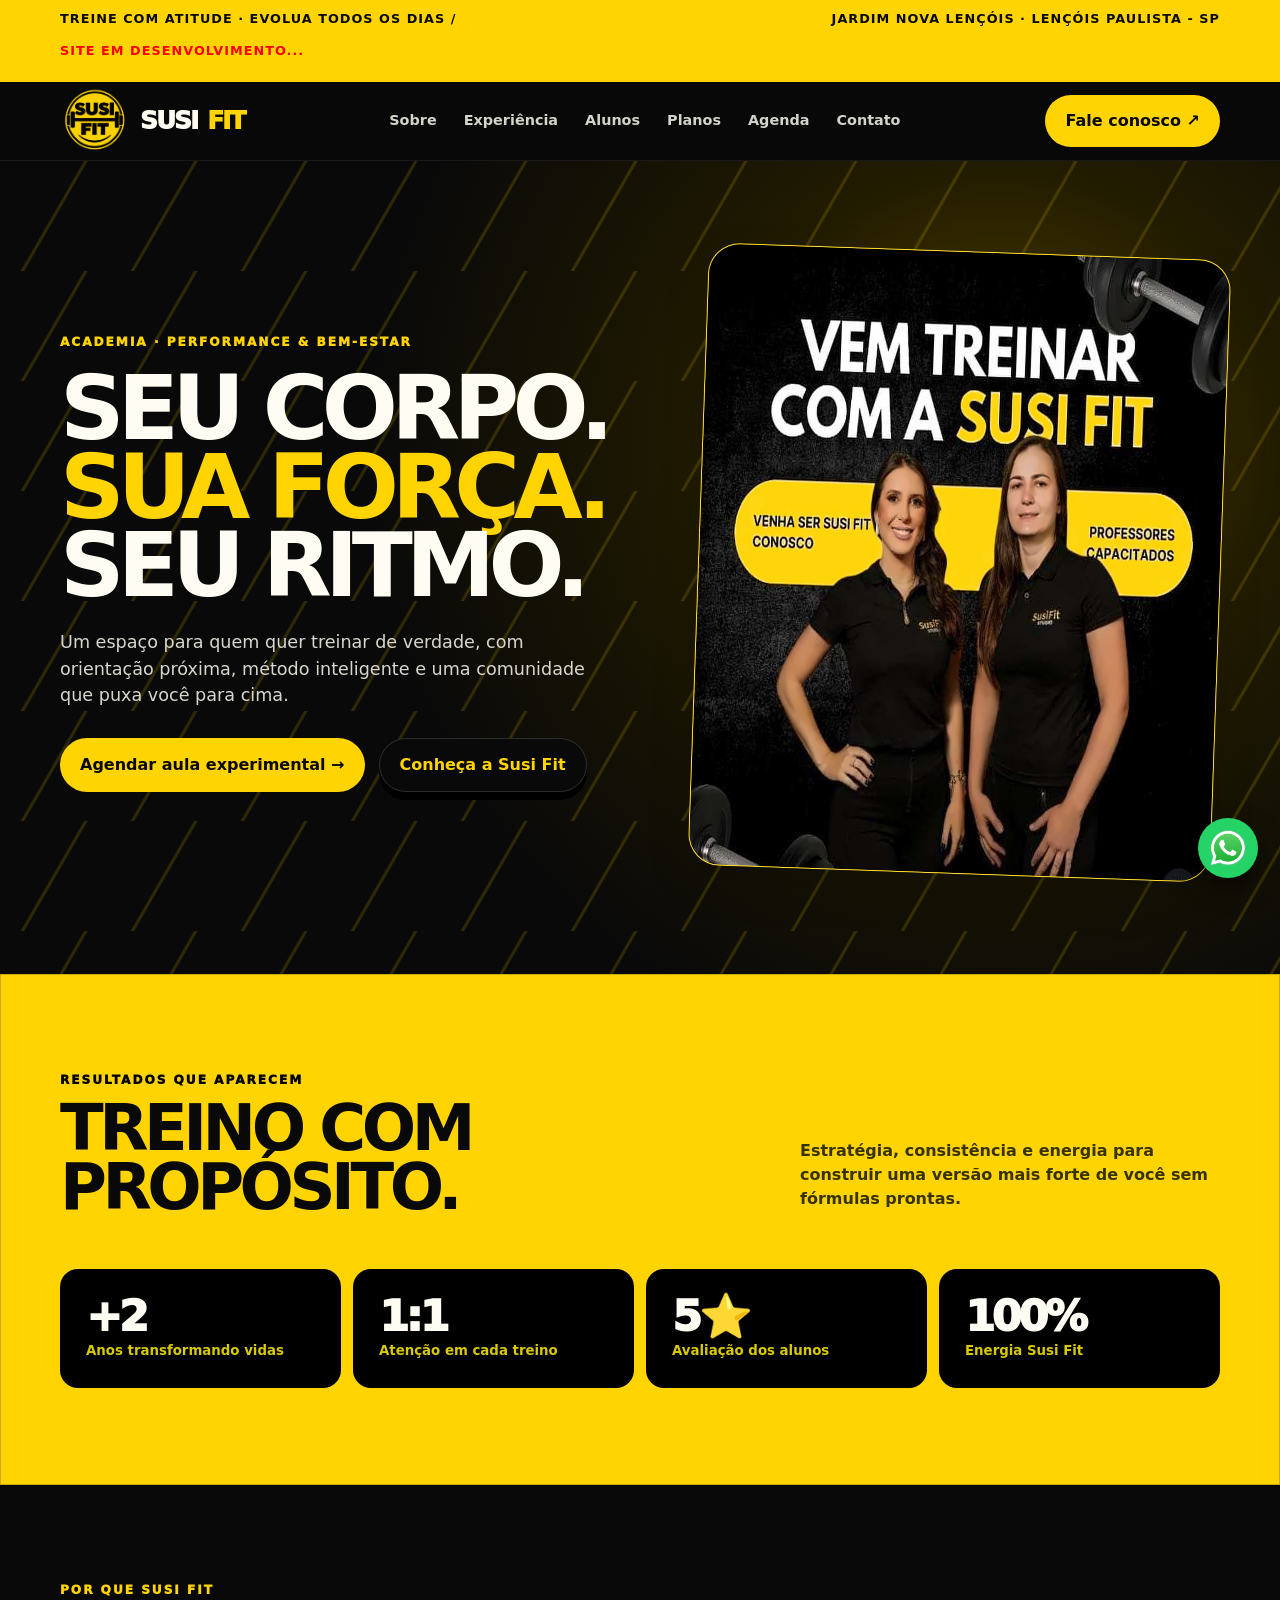
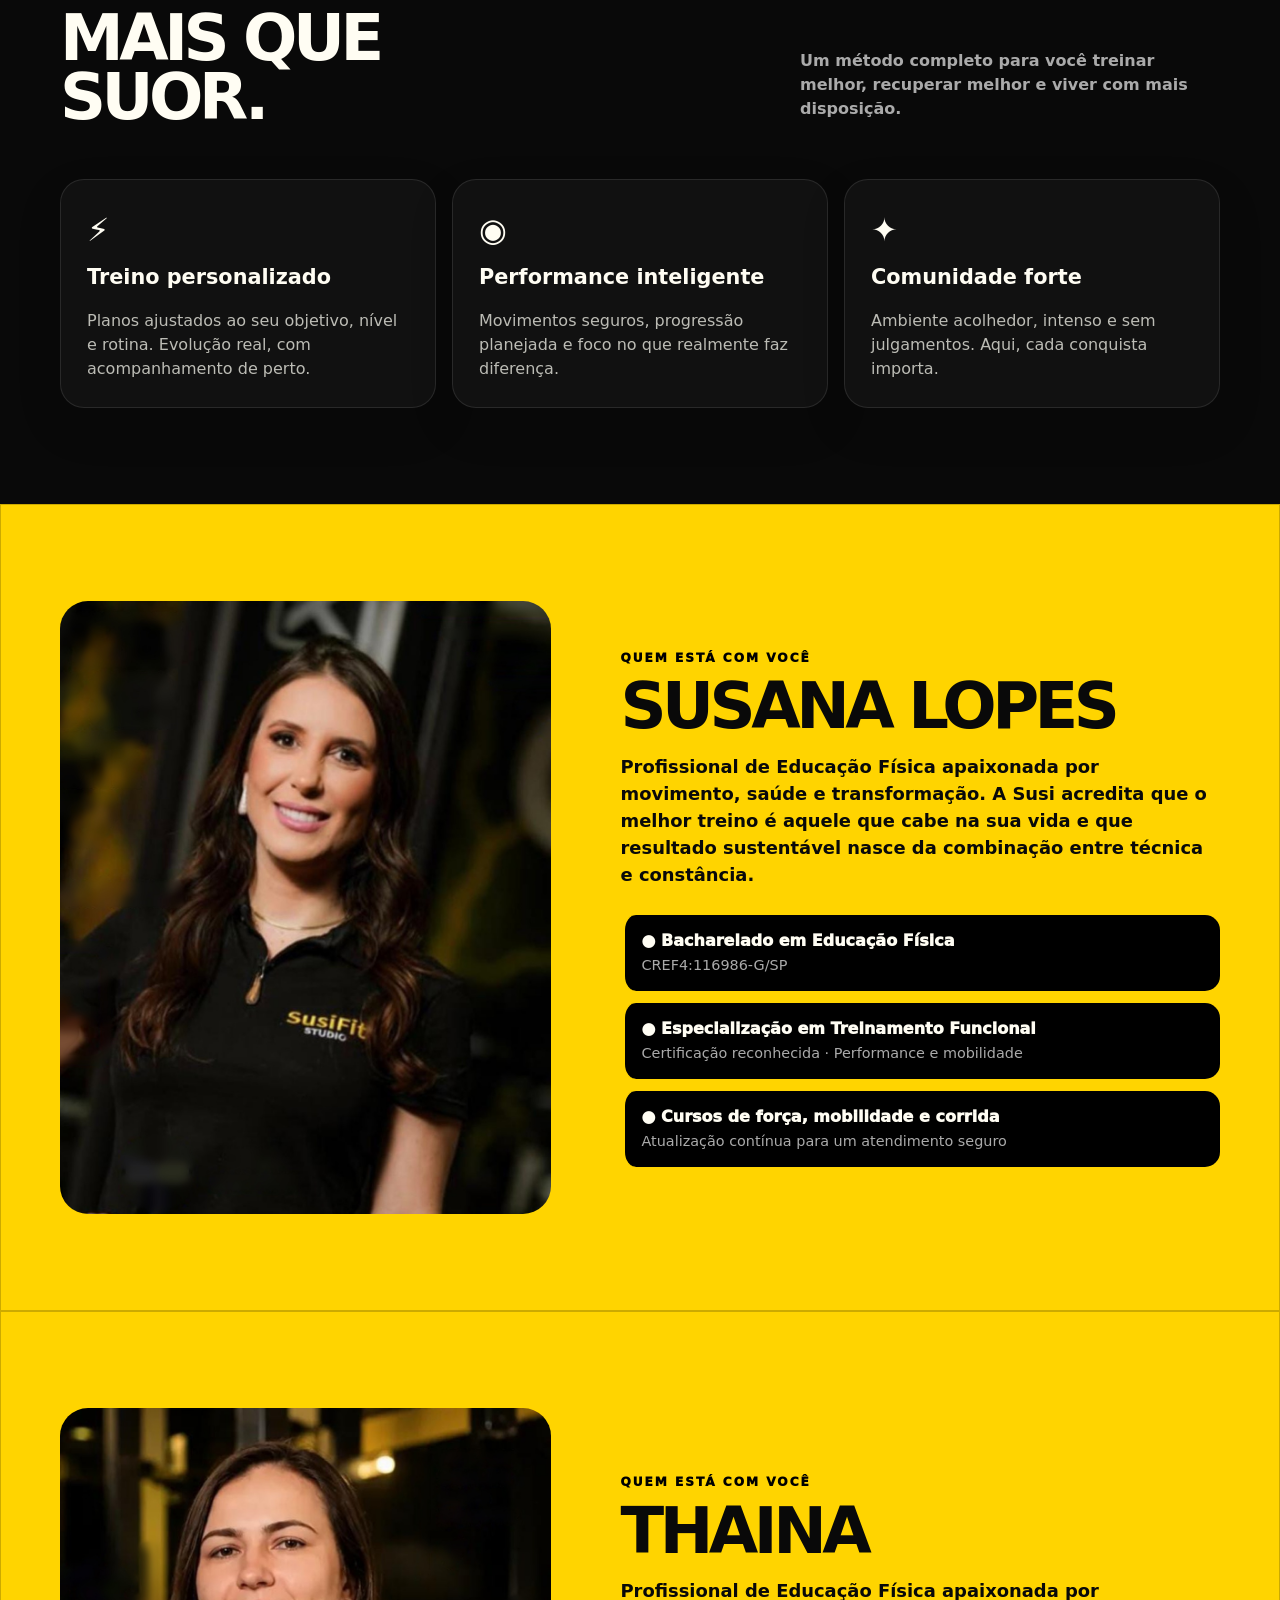
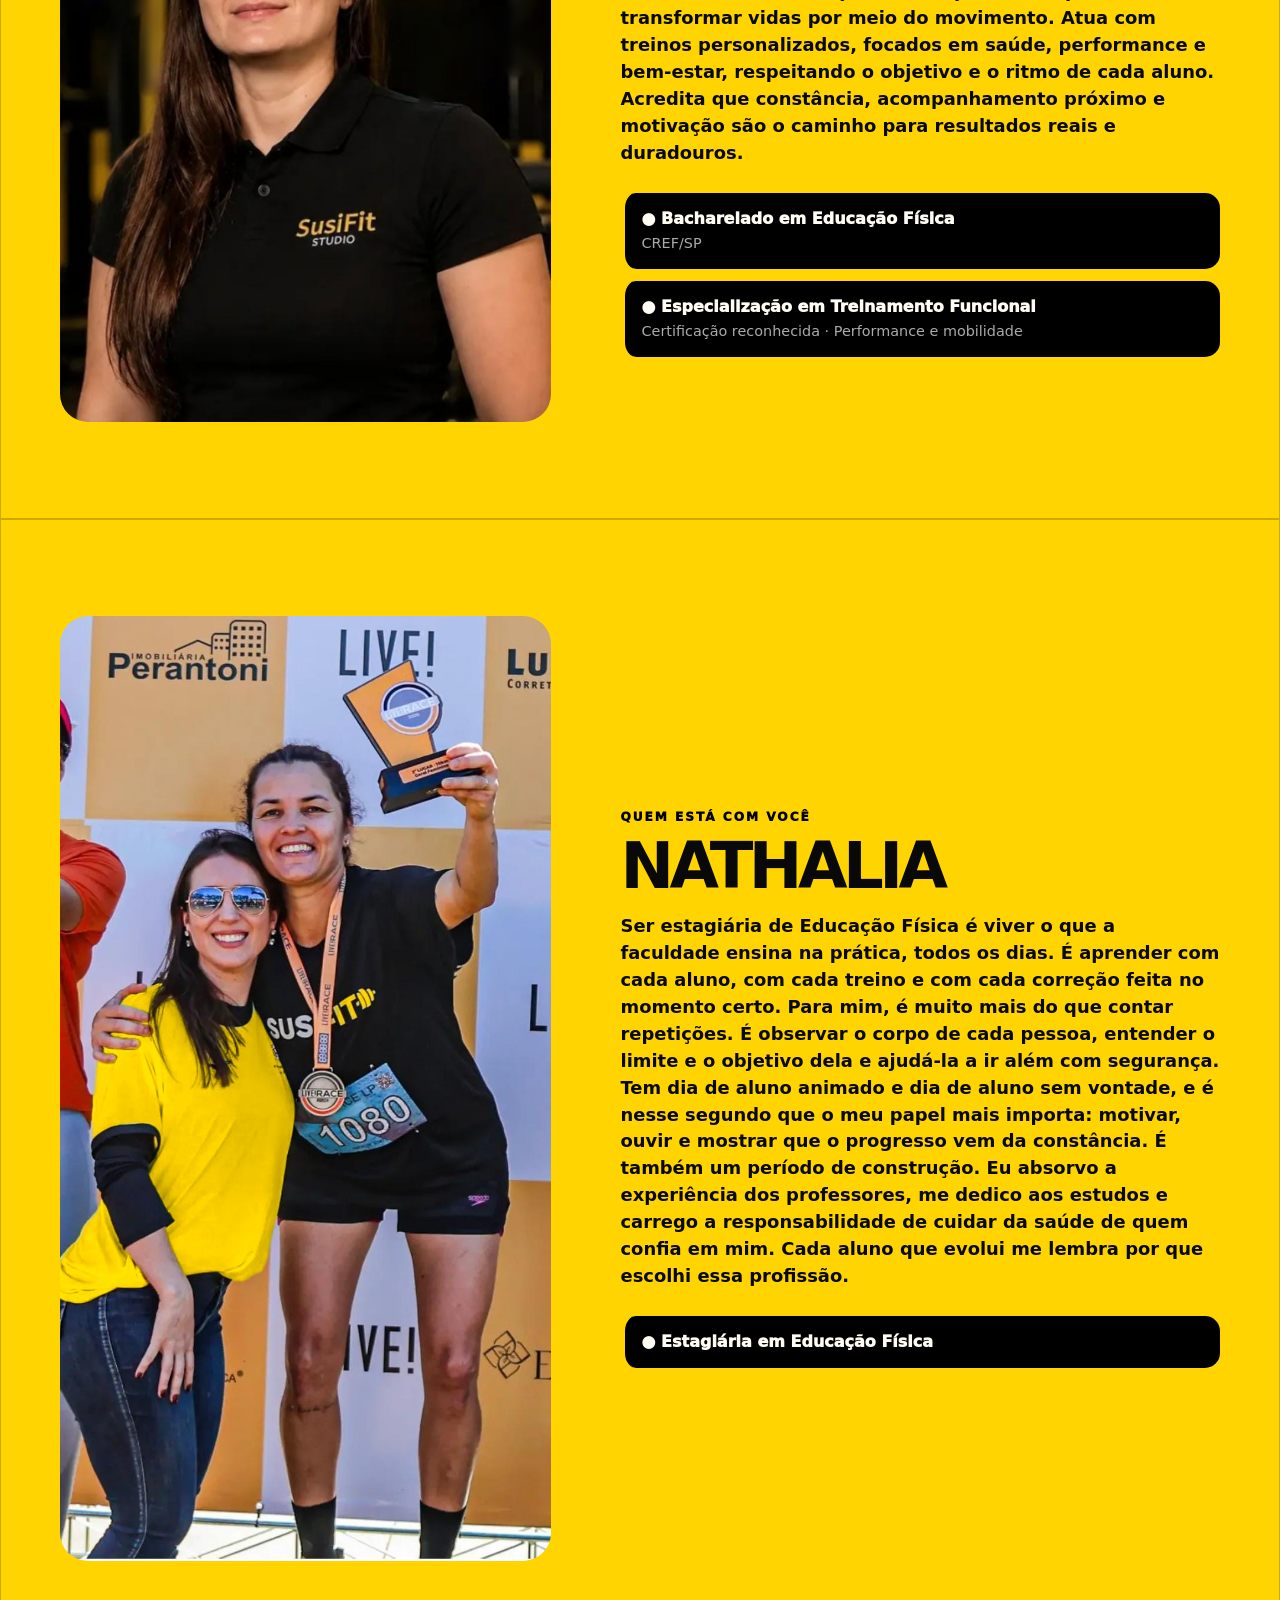
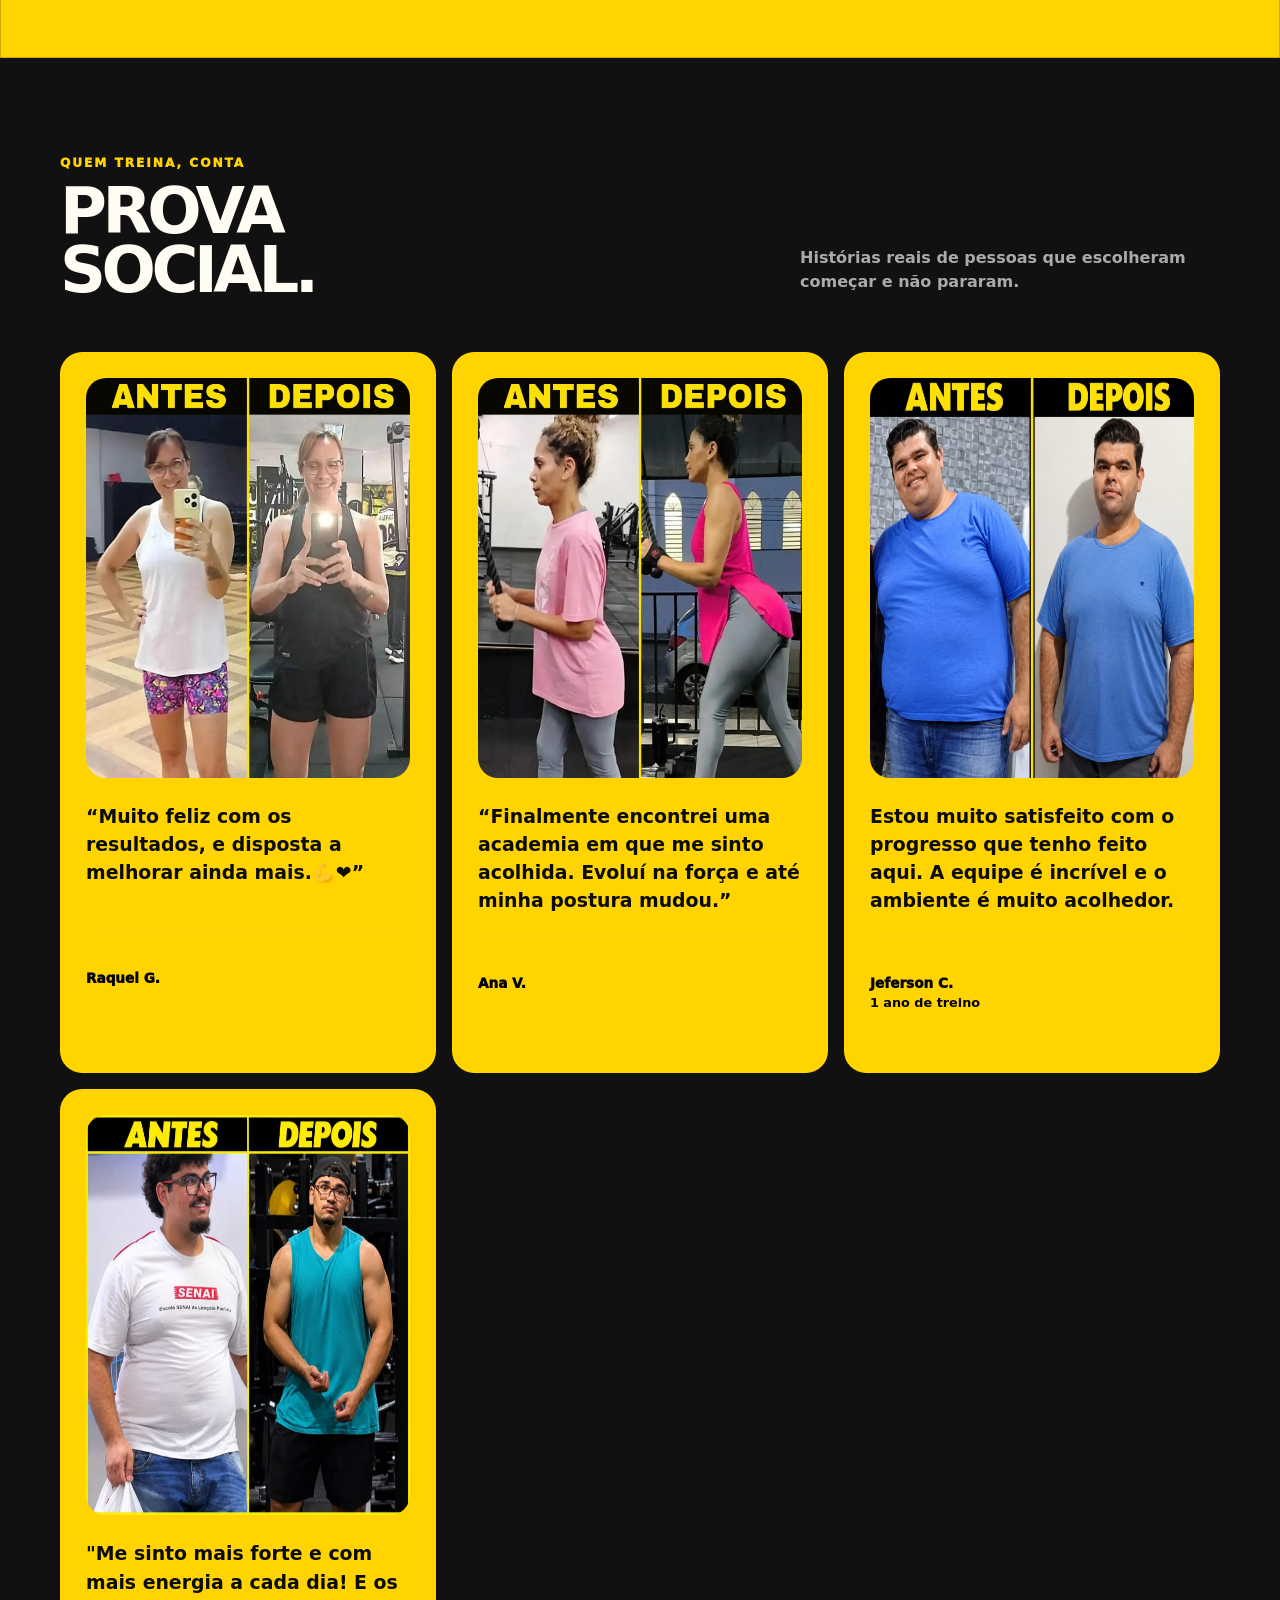
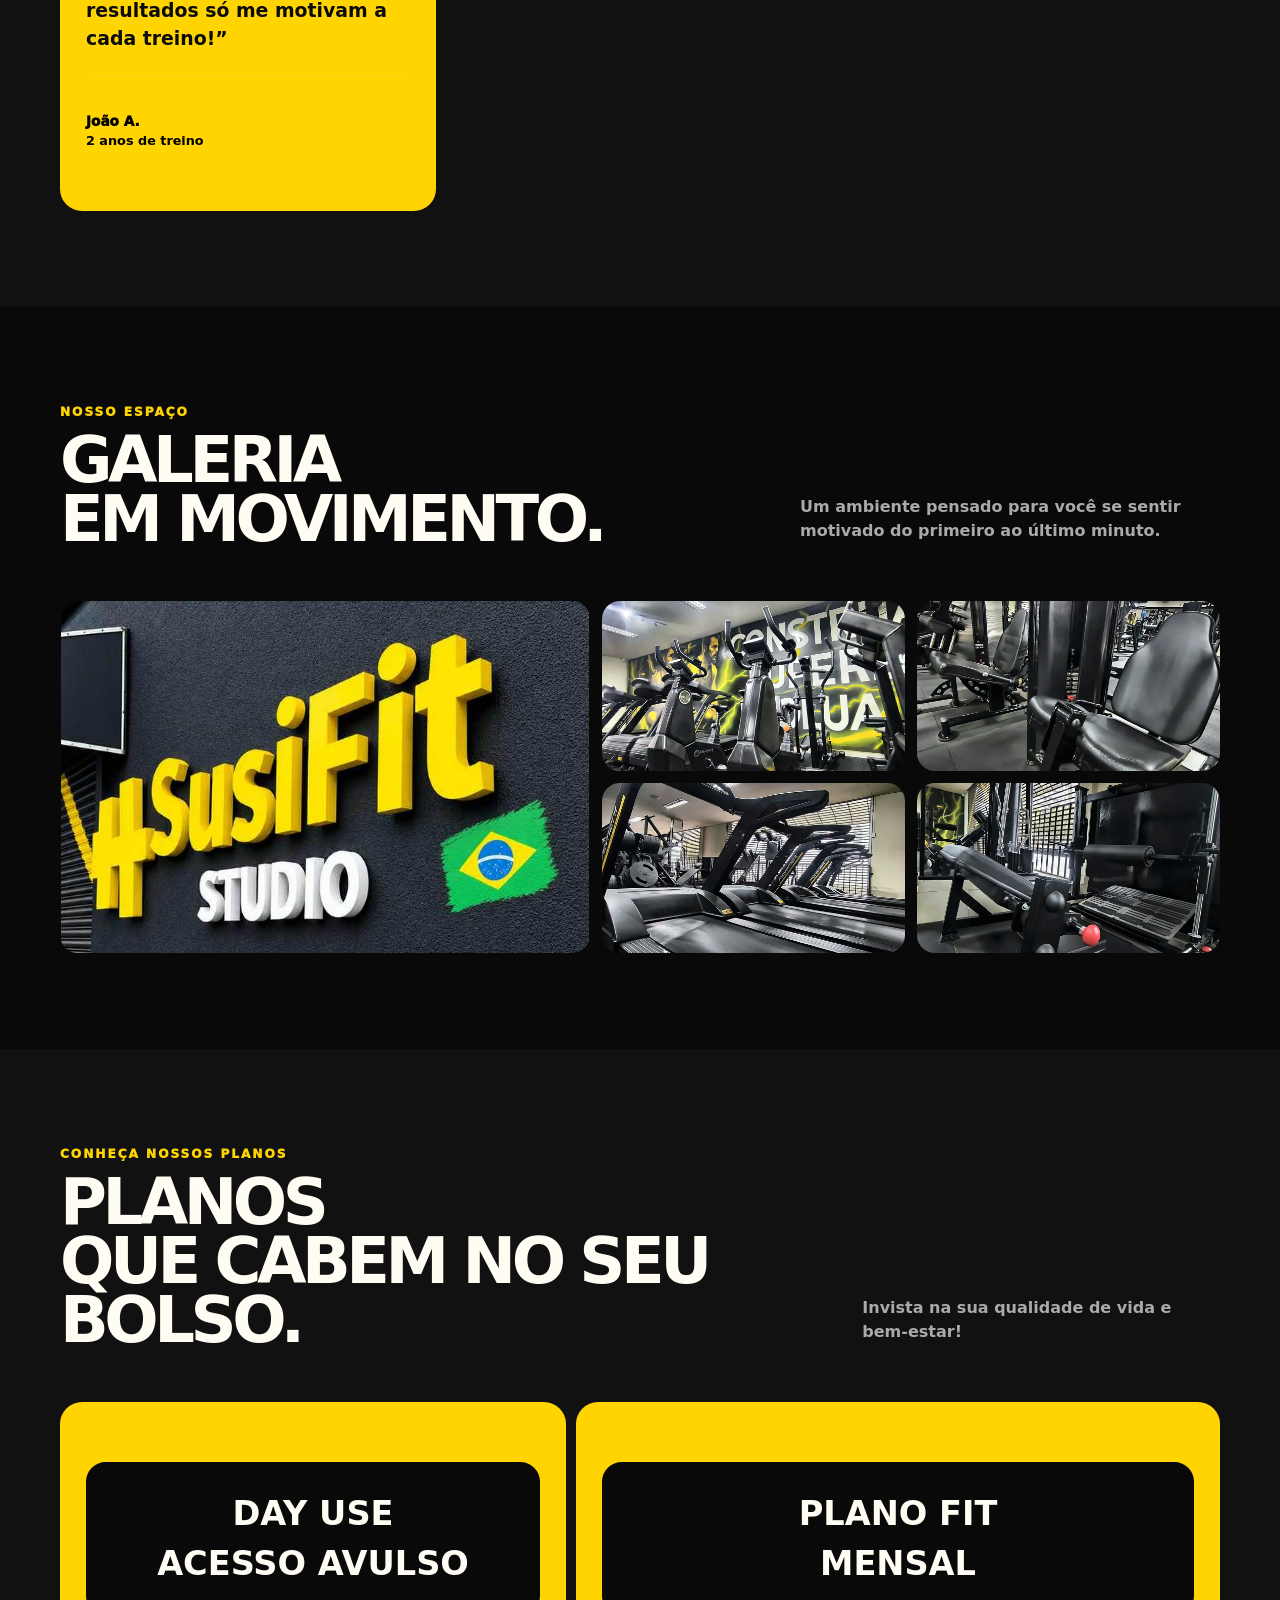
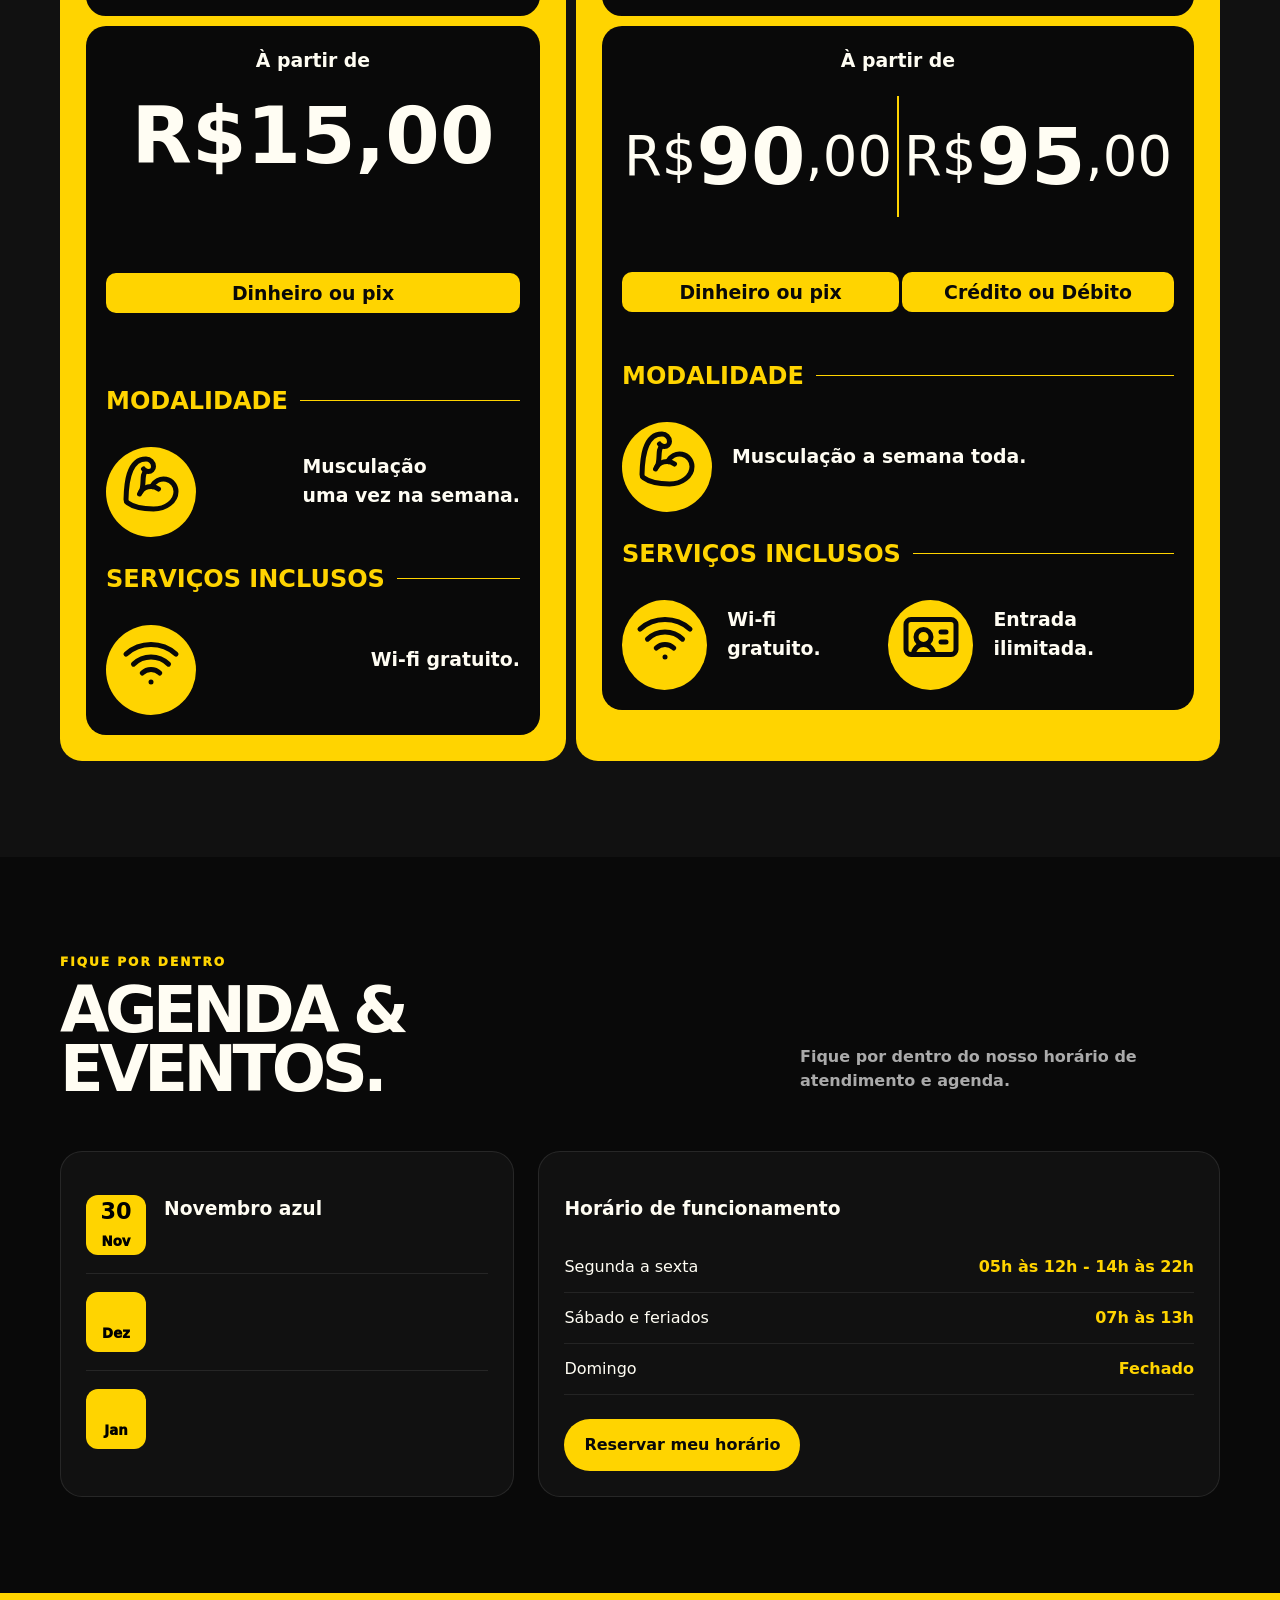
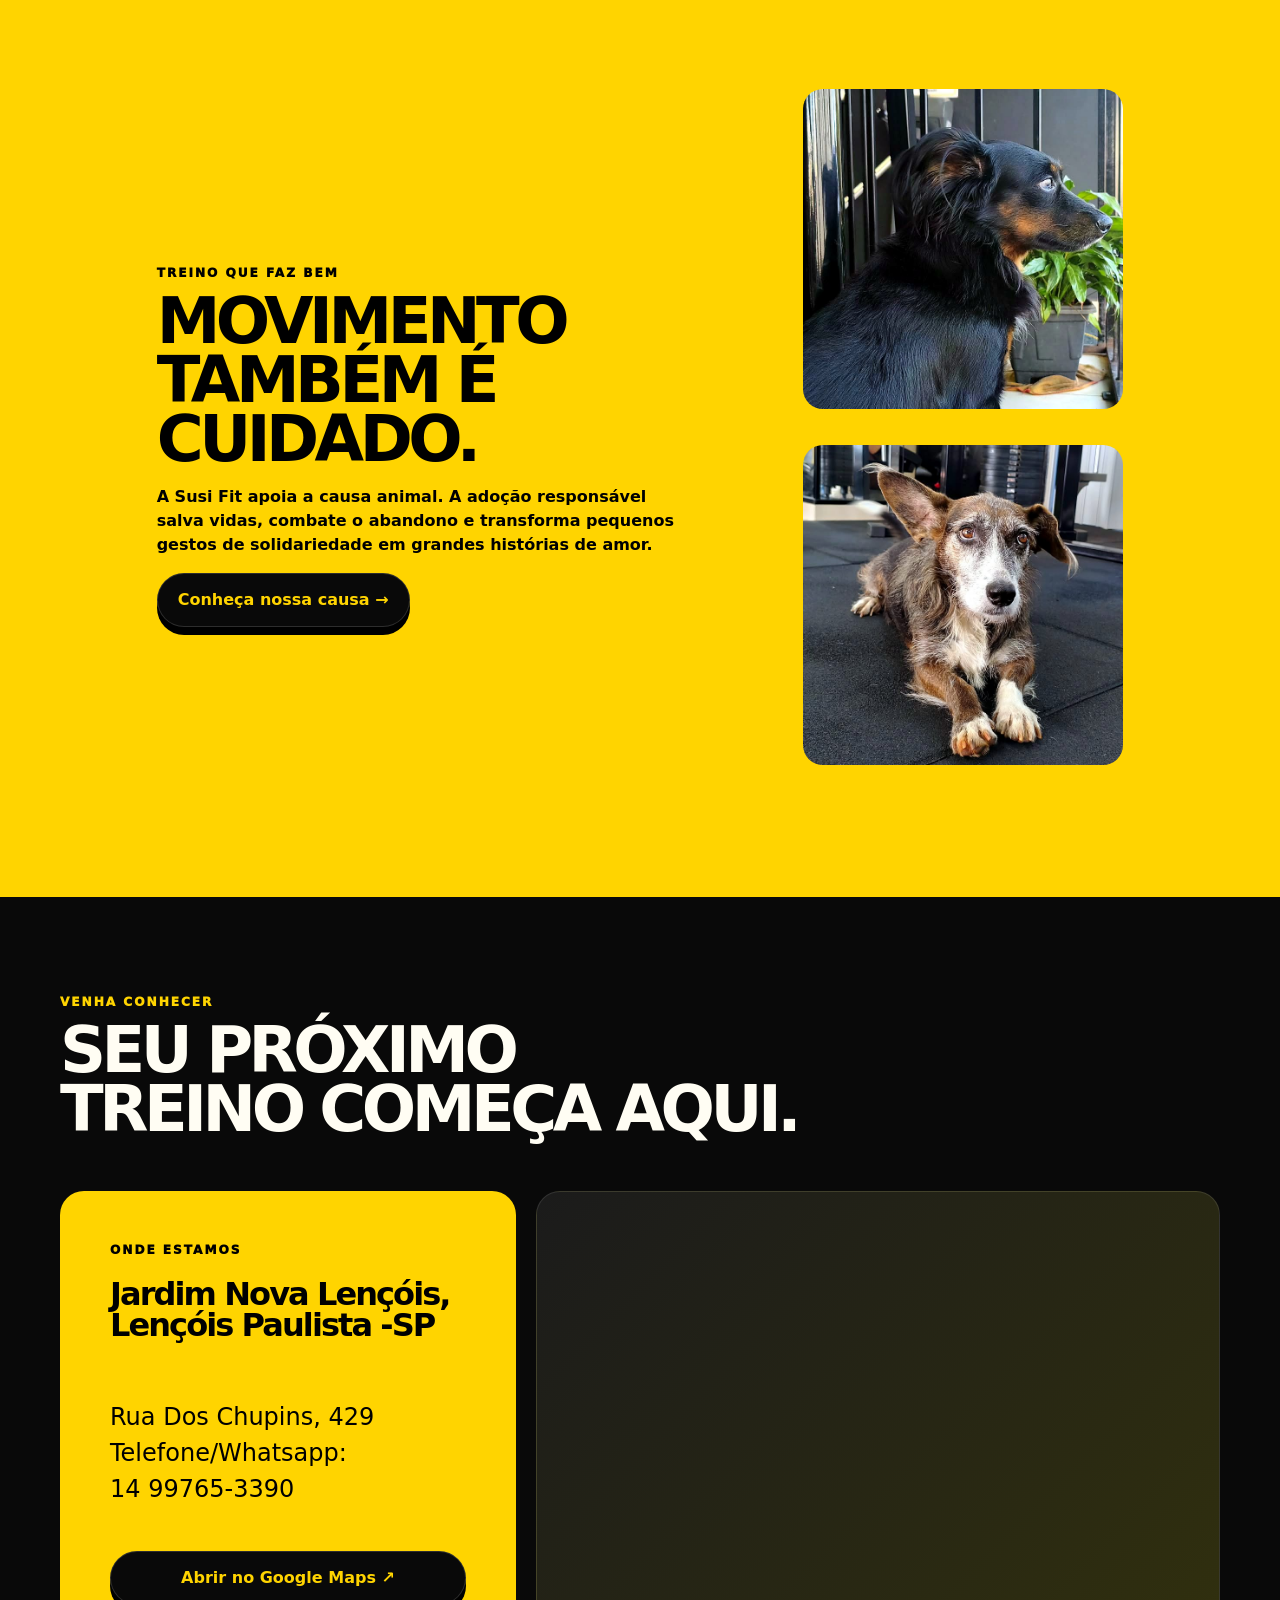
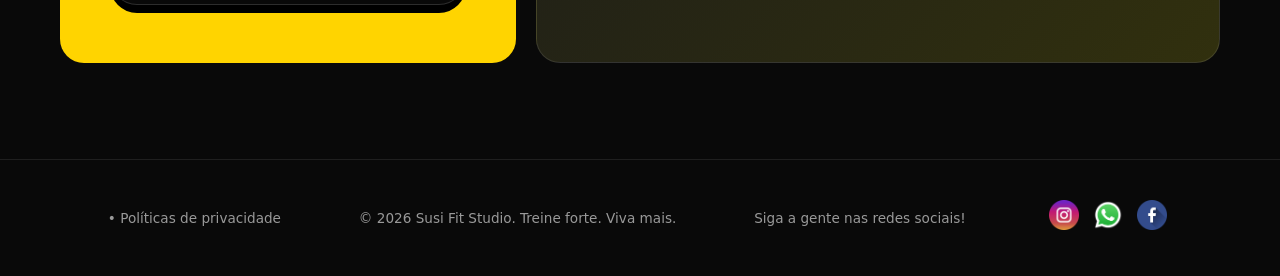
==== commit 22af7c90: "corrigindo" ====
--- a/index.html
+++ b/index.html
@@ -179,11 +179,11 @@
             <footer>Ana V.<span></span></footer>
           </article>
           <article class="quote"><img src="./assents/aluno3.jpeg" class="imgps" alt="Aluno 3"><br>
-            <p></p>
+            <p>Estou muito satisfeito com o progresso que tenho feito aqui. A equipe é incrível e o ambiente é muito acolhedor.</p>
             <footer>Jeferson C.<span>1 ano de treino</span></footer>
           </article>
           <article class="quote"><img src="./assents/aluno4.jpeg" class="imgps" alt="Aluno 4"><br>
-            <p>Me sinto mais forte e com mais energia a cada dia! E os resultados só me motivam a cada treino!”</p>
+            <p>"Me sinto mais forte e com mais energia a cada dia! E os resultados só me motivam a cada treino!”</p>
             <footer>João A.<span>2 anos de treino</span></footer>
           </article>
         </div>
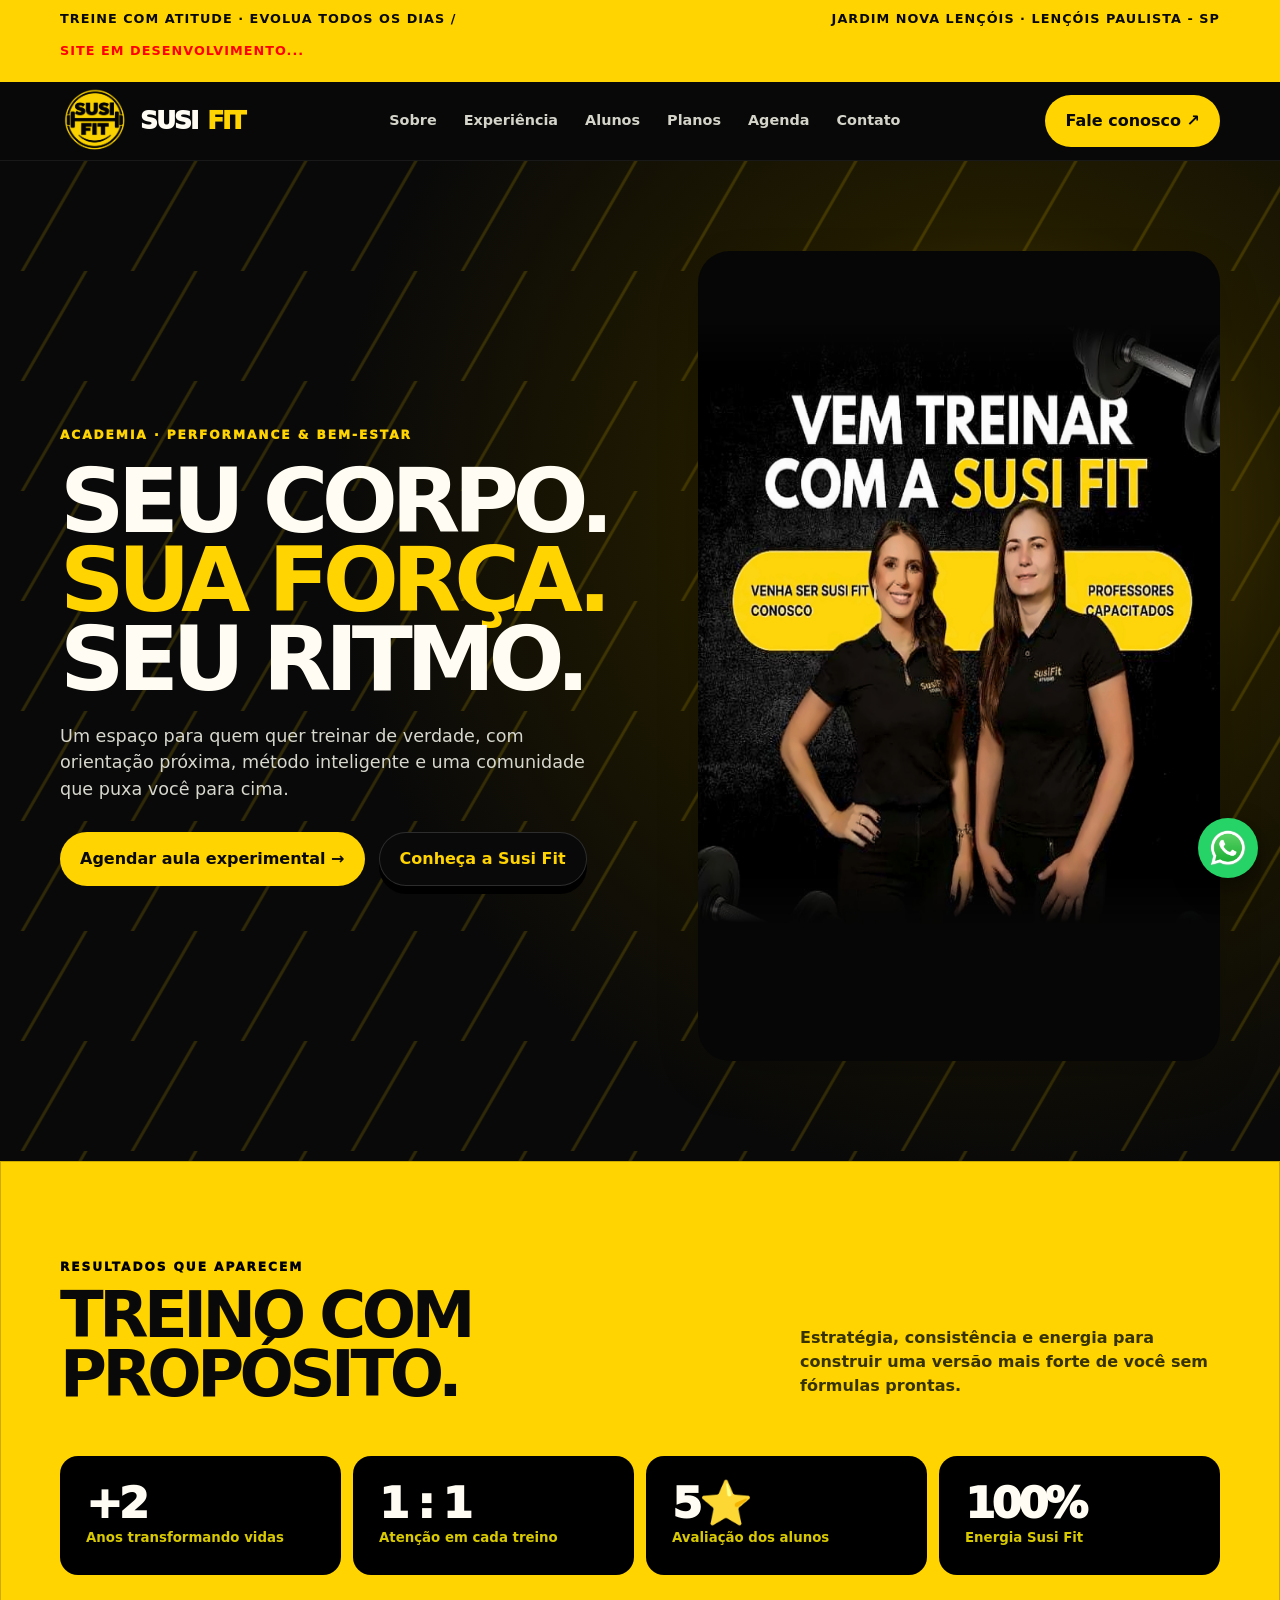
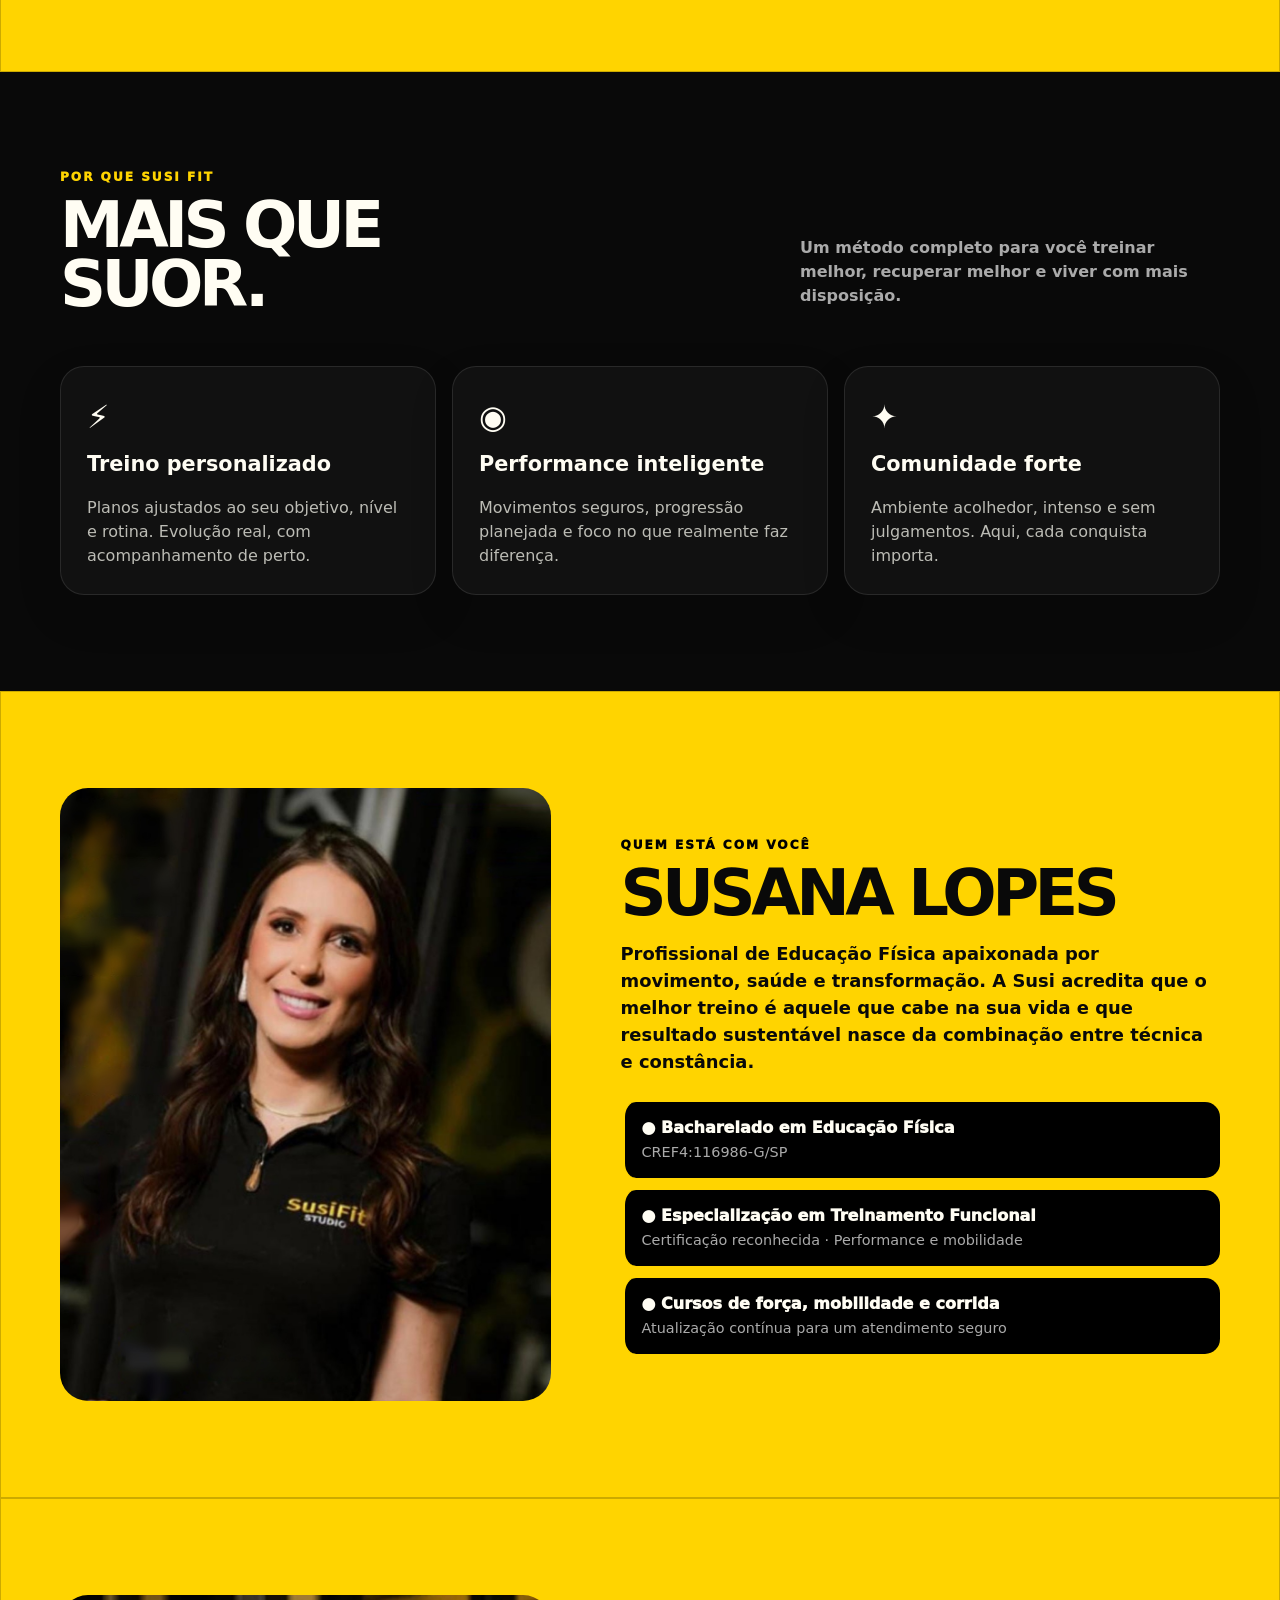
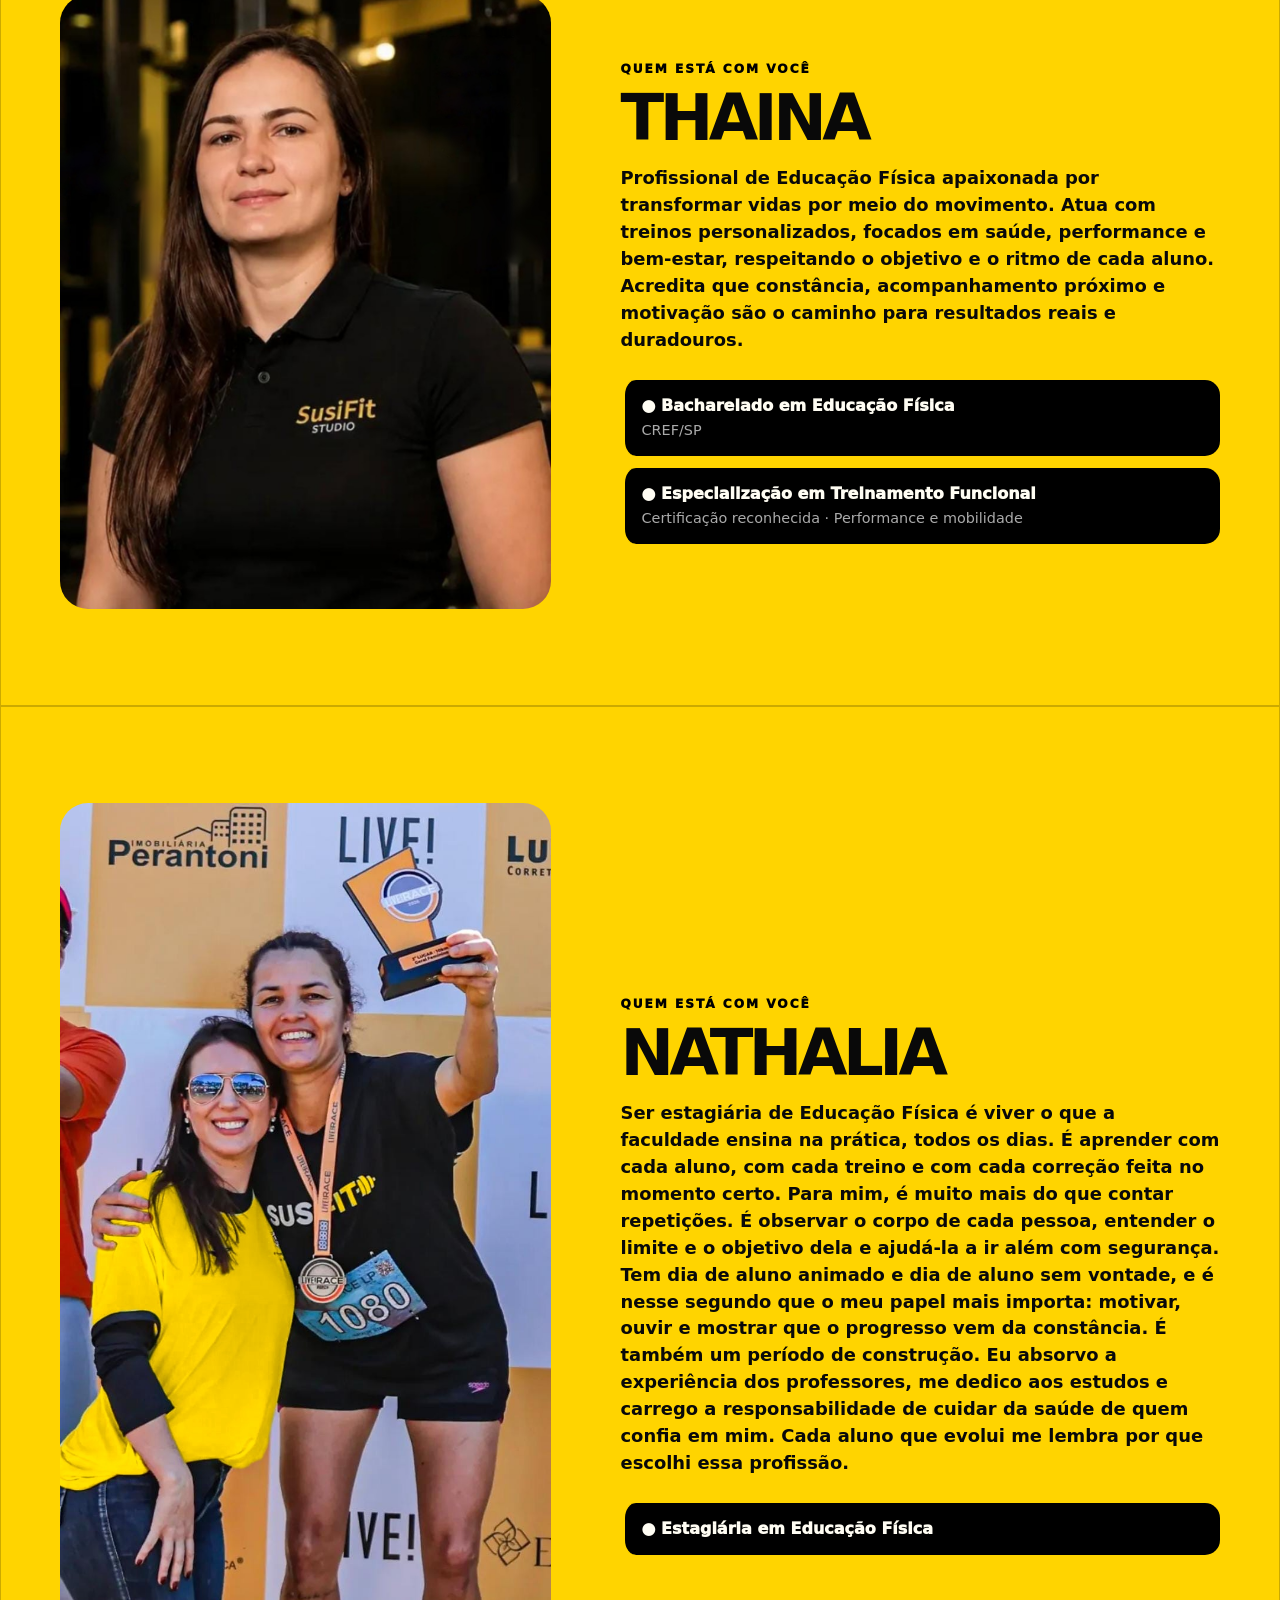
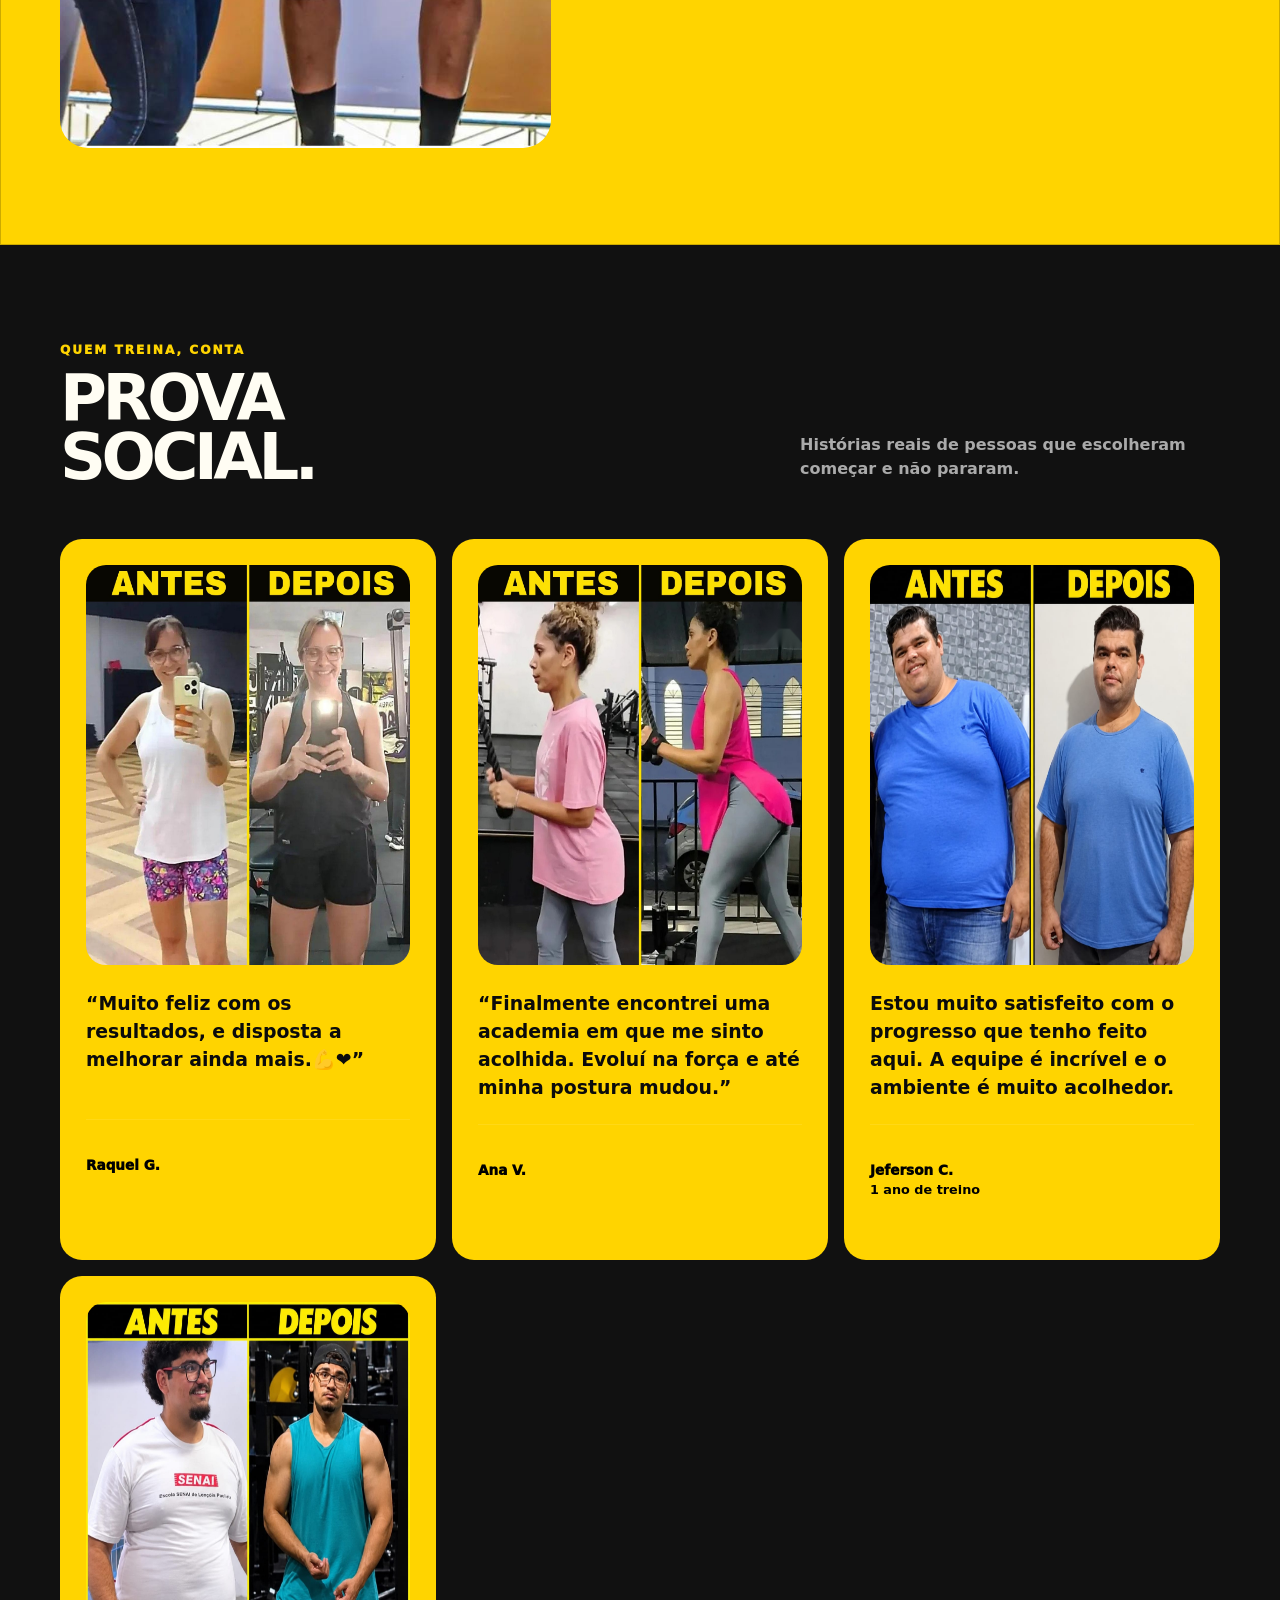
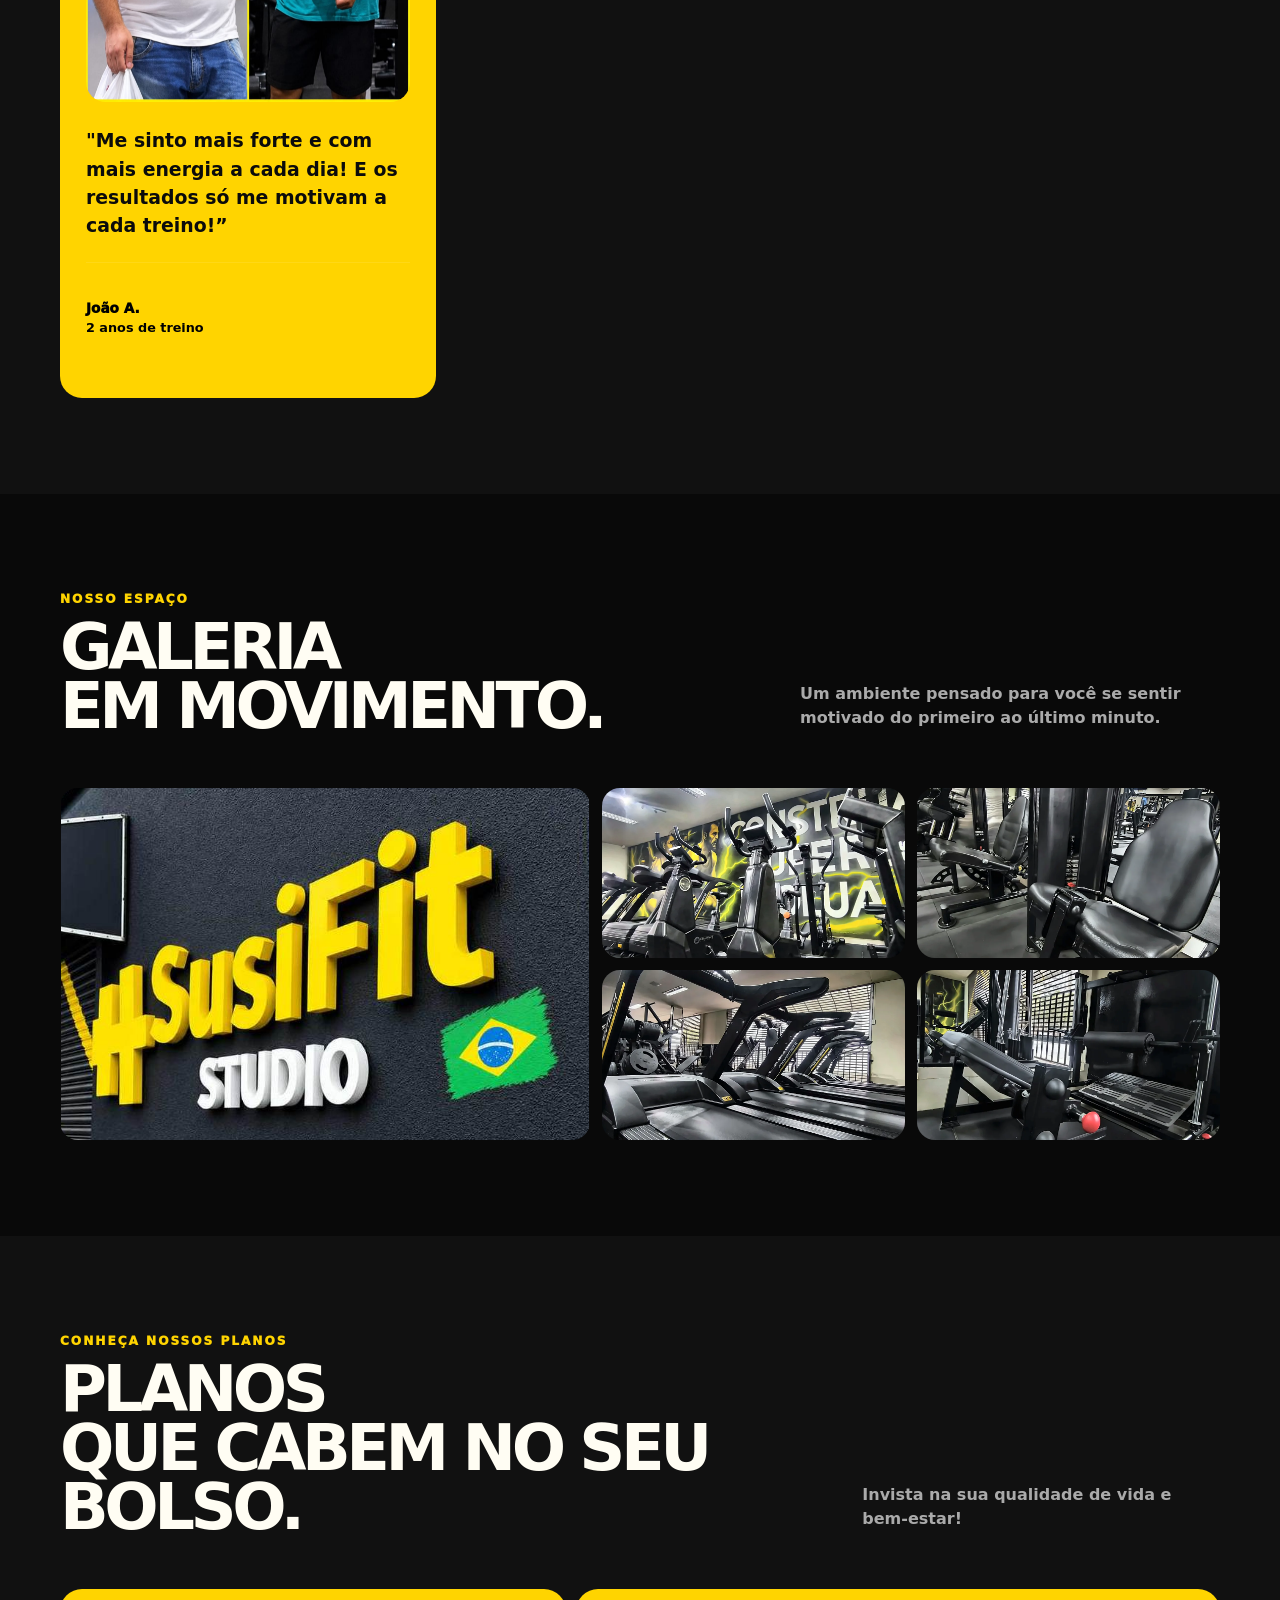
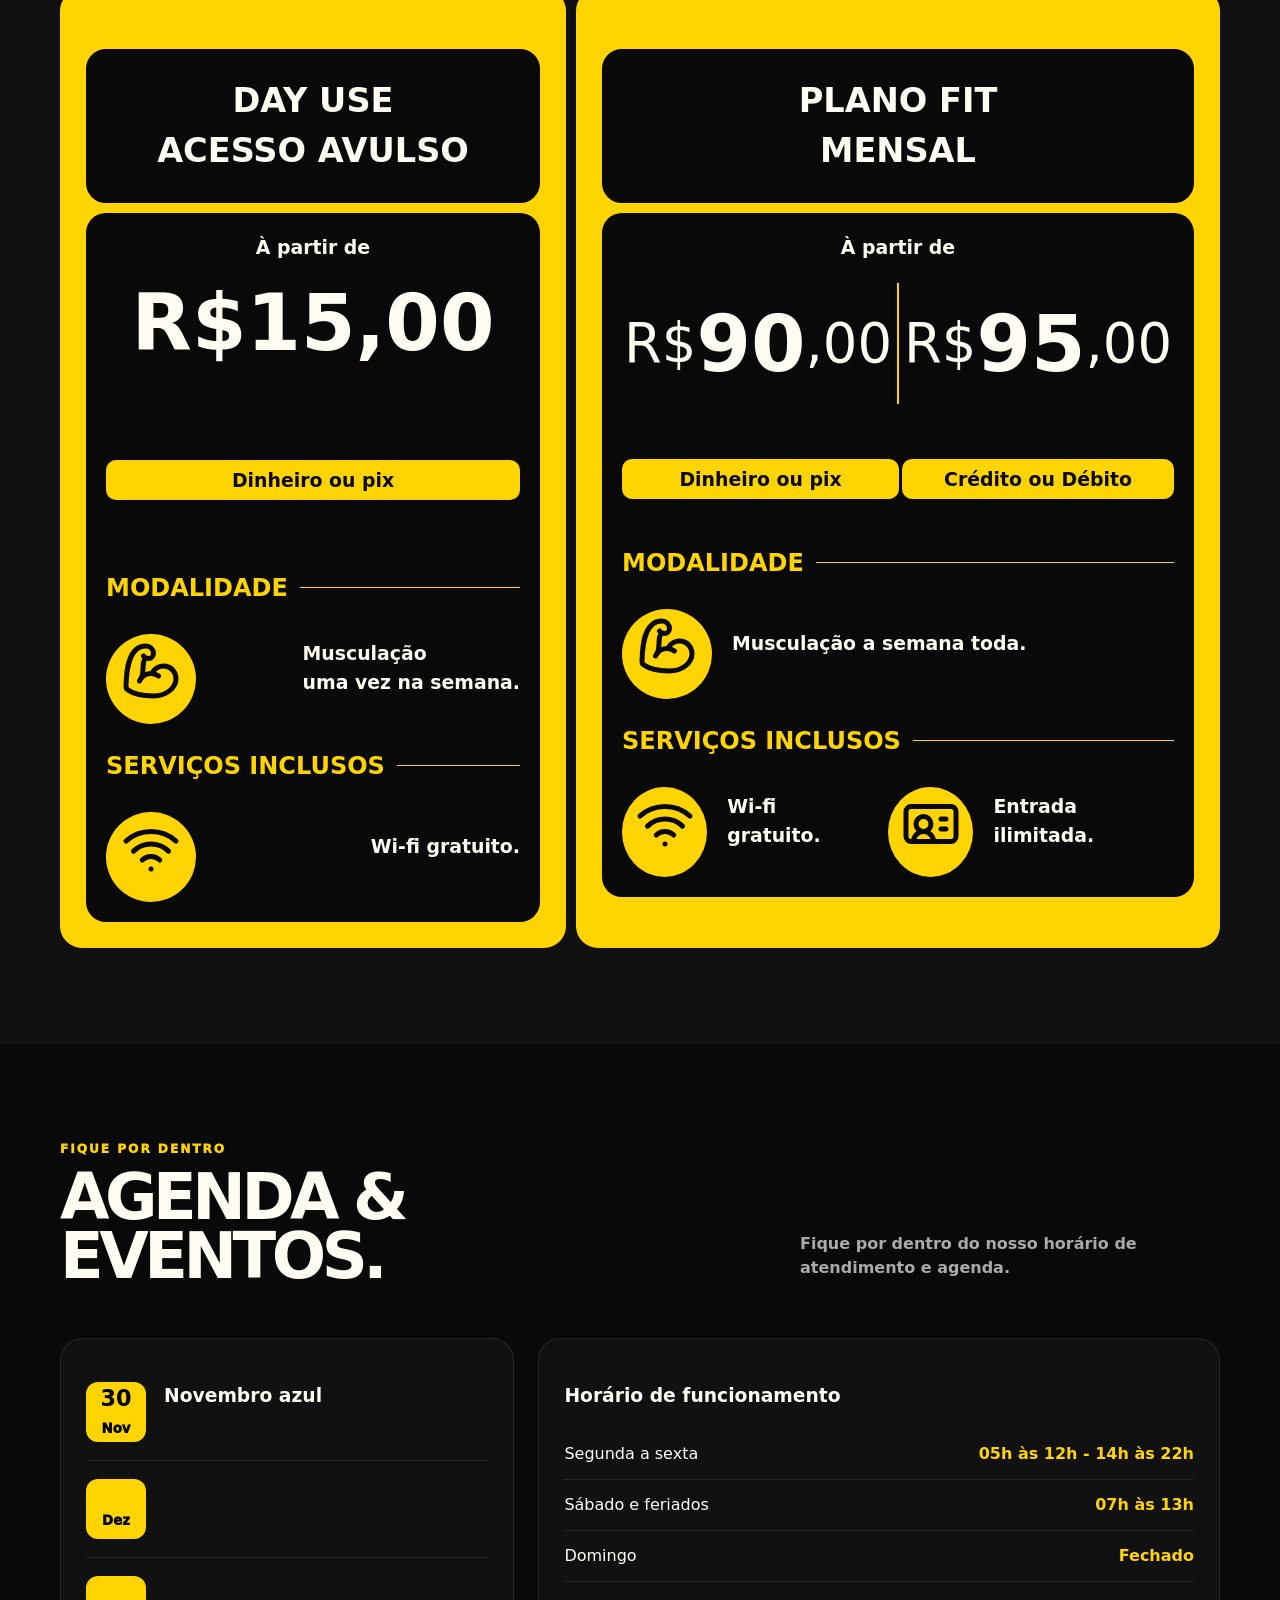
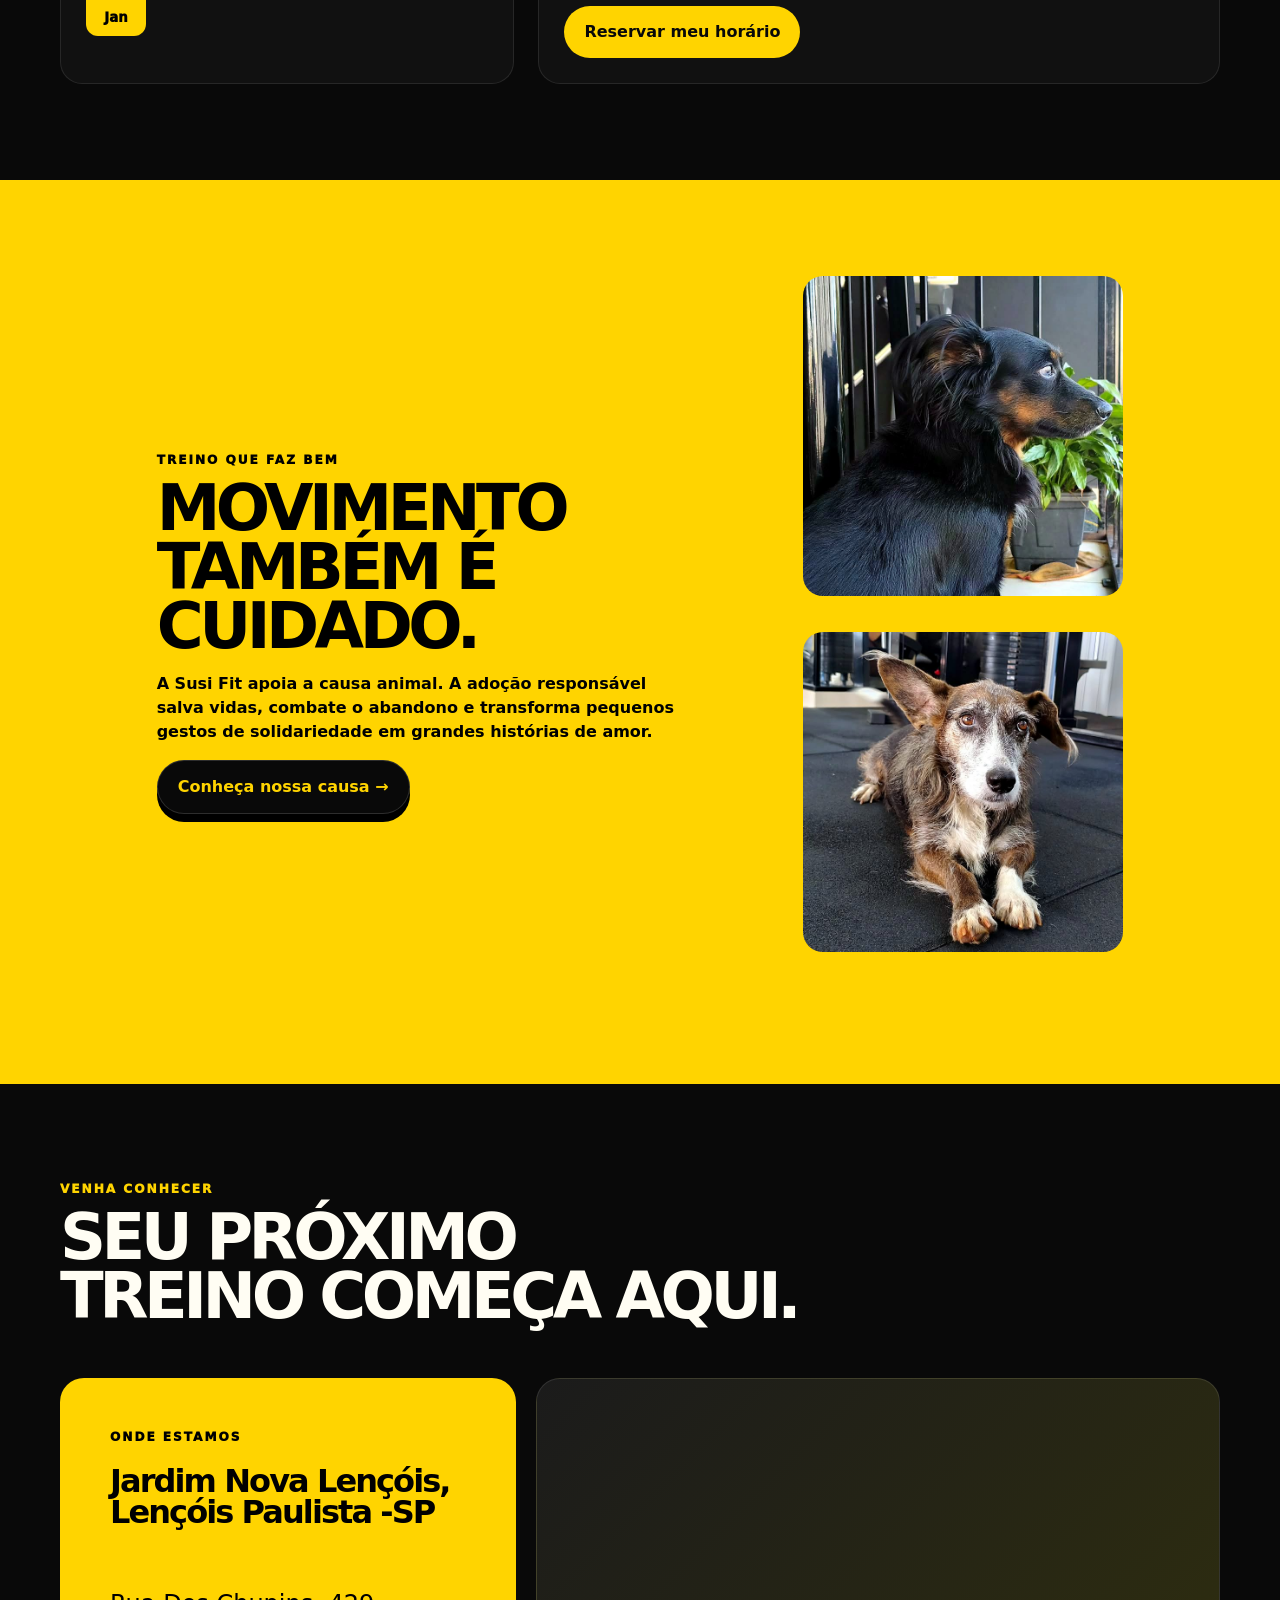
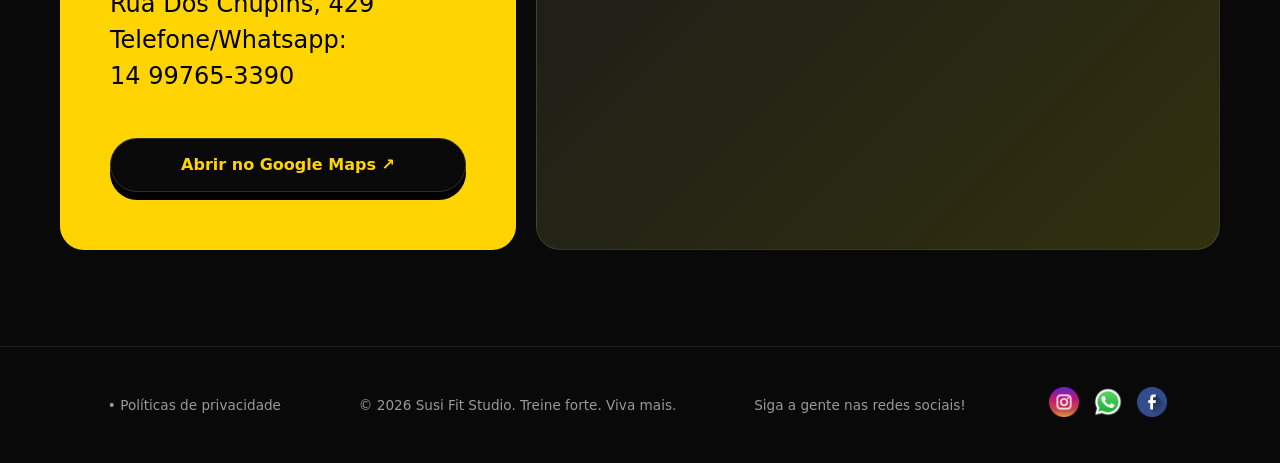
==== commit 3be1ec2f: "ajustando foto hero" ====
--- a/index.html
+++ b/index.html
@@ -52,7 +52,7 @@
         </div>
         <div class="stats">
           <div class="stat"><strong>+2</strong><small>Anos transformando vidas</small></div>
-          <div class="stat"><strong>1:1</strong><small>Atenção em cada treino</small></div>
+          <div class="stat"><strong>1 : 1</strong><small>Atenção em cada treino</small></div>
           <div class="stat"><strong>5⭐</strong><small>Avaliação dos alunos</small></div>
           <div class="stat"><strong>100%</strong><small>Energia Susi Fit</small></div>
         </div>
--- a/style.css
+++ b/style.css
@@ -46,7 +46,7 @@
 }
 .imghero{
 min-width: 100%;
-height: 69vh;
+height: 90vh;
 }
 
 .imgg{
@@ -244,10 +244,8 @@
 }
 
 .hero-card {
-  min-height: 470px;
-  border: 1px solid #ffffff25;
+  min-height: 440px;
   border-radius: 32px;
-  background: linear-gradient(145deg, #fff1 0, #ffffff06 50%), var(--yellow);
   color: var(--black);
   padding: 0px;
   display: flex;
@@ -255,22 +253,9 @@
   position: relative;
   overflow: hidden;
   box-shadow: var(--shadow);
-  transform: rotate(2deg);
-}
-
-.hero-card:after {
-  content: "";
-  white-space: pre;
-  position: absolute;
-  top: 26px;
-  right: 20px;
-  font-size: clamp(1.1rem, 1vw, 1rem);
-  line-height: .82;
-  font-weight: 1000;
-  text-align: right;
-  letter-spacing: -.09em;
-  opacity: .88;
-}
+}
+
+
 
 .hero-card .orb {
   position: absolute;
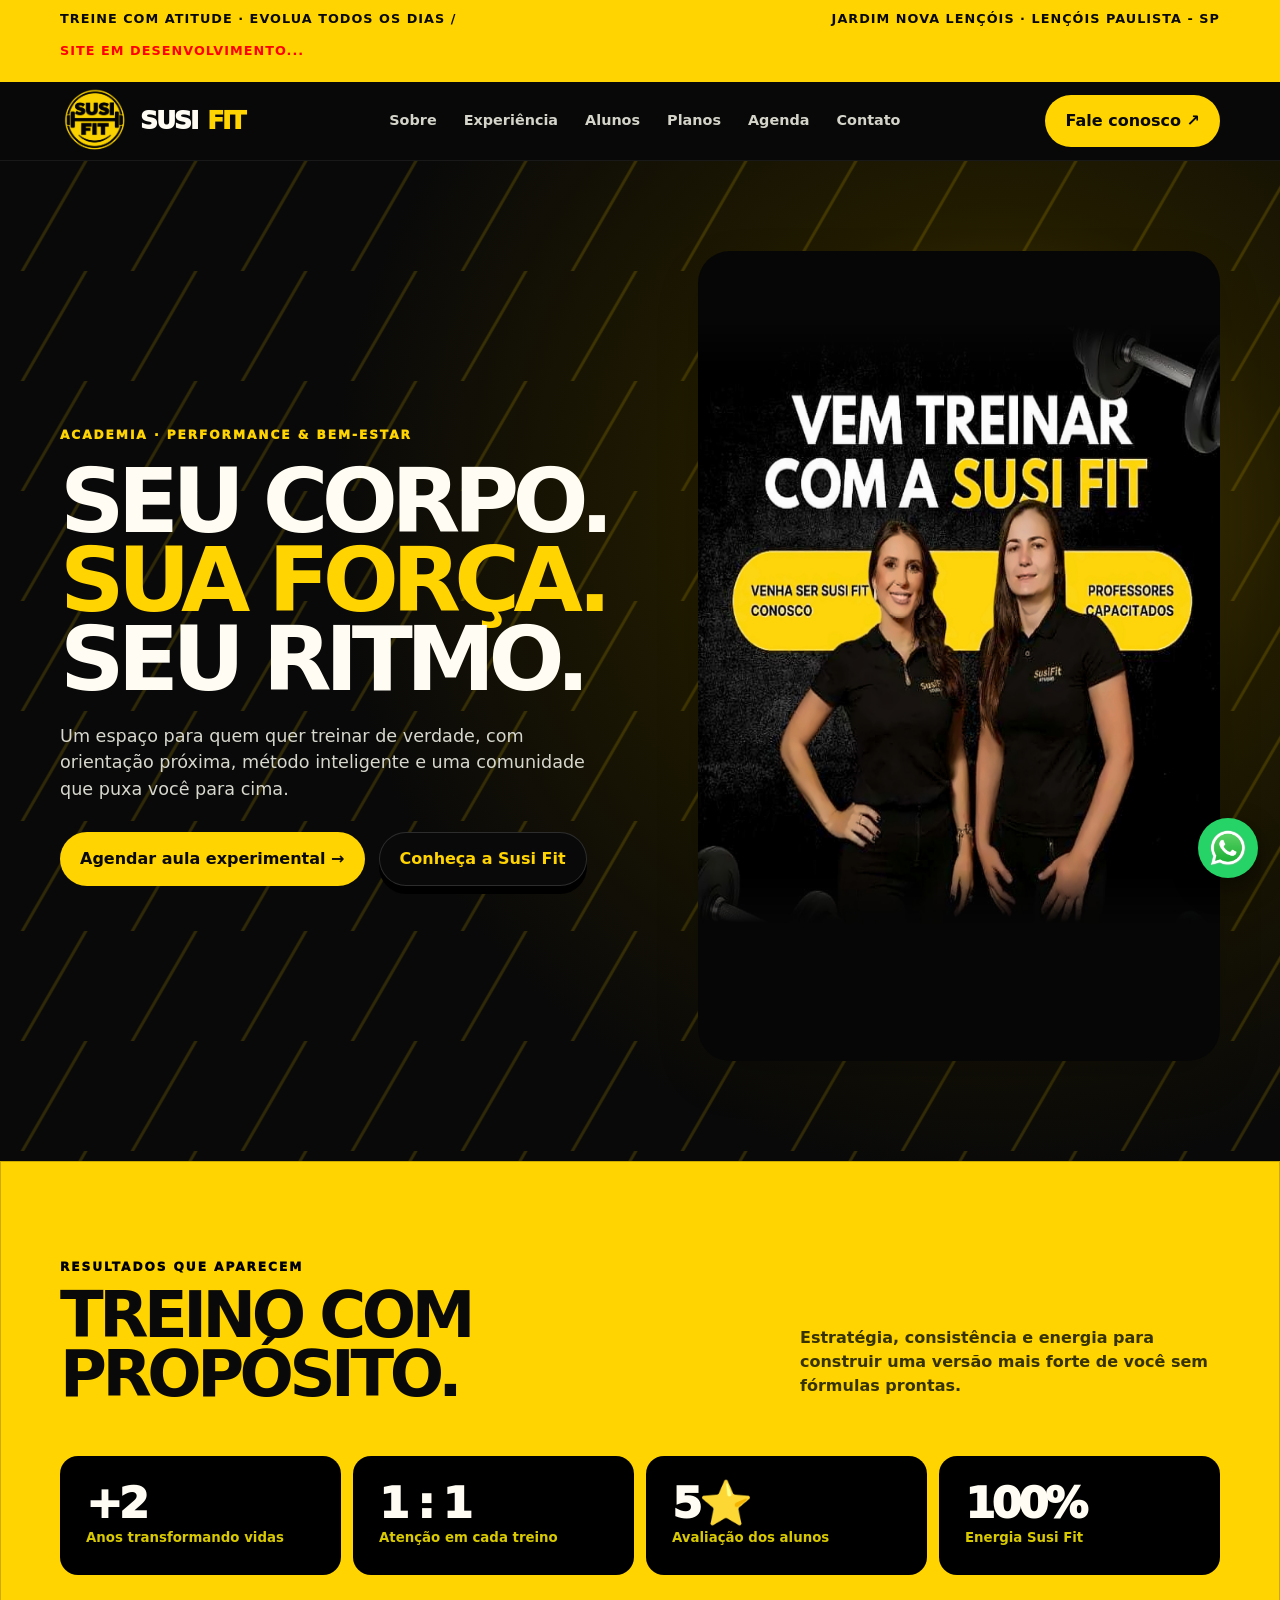
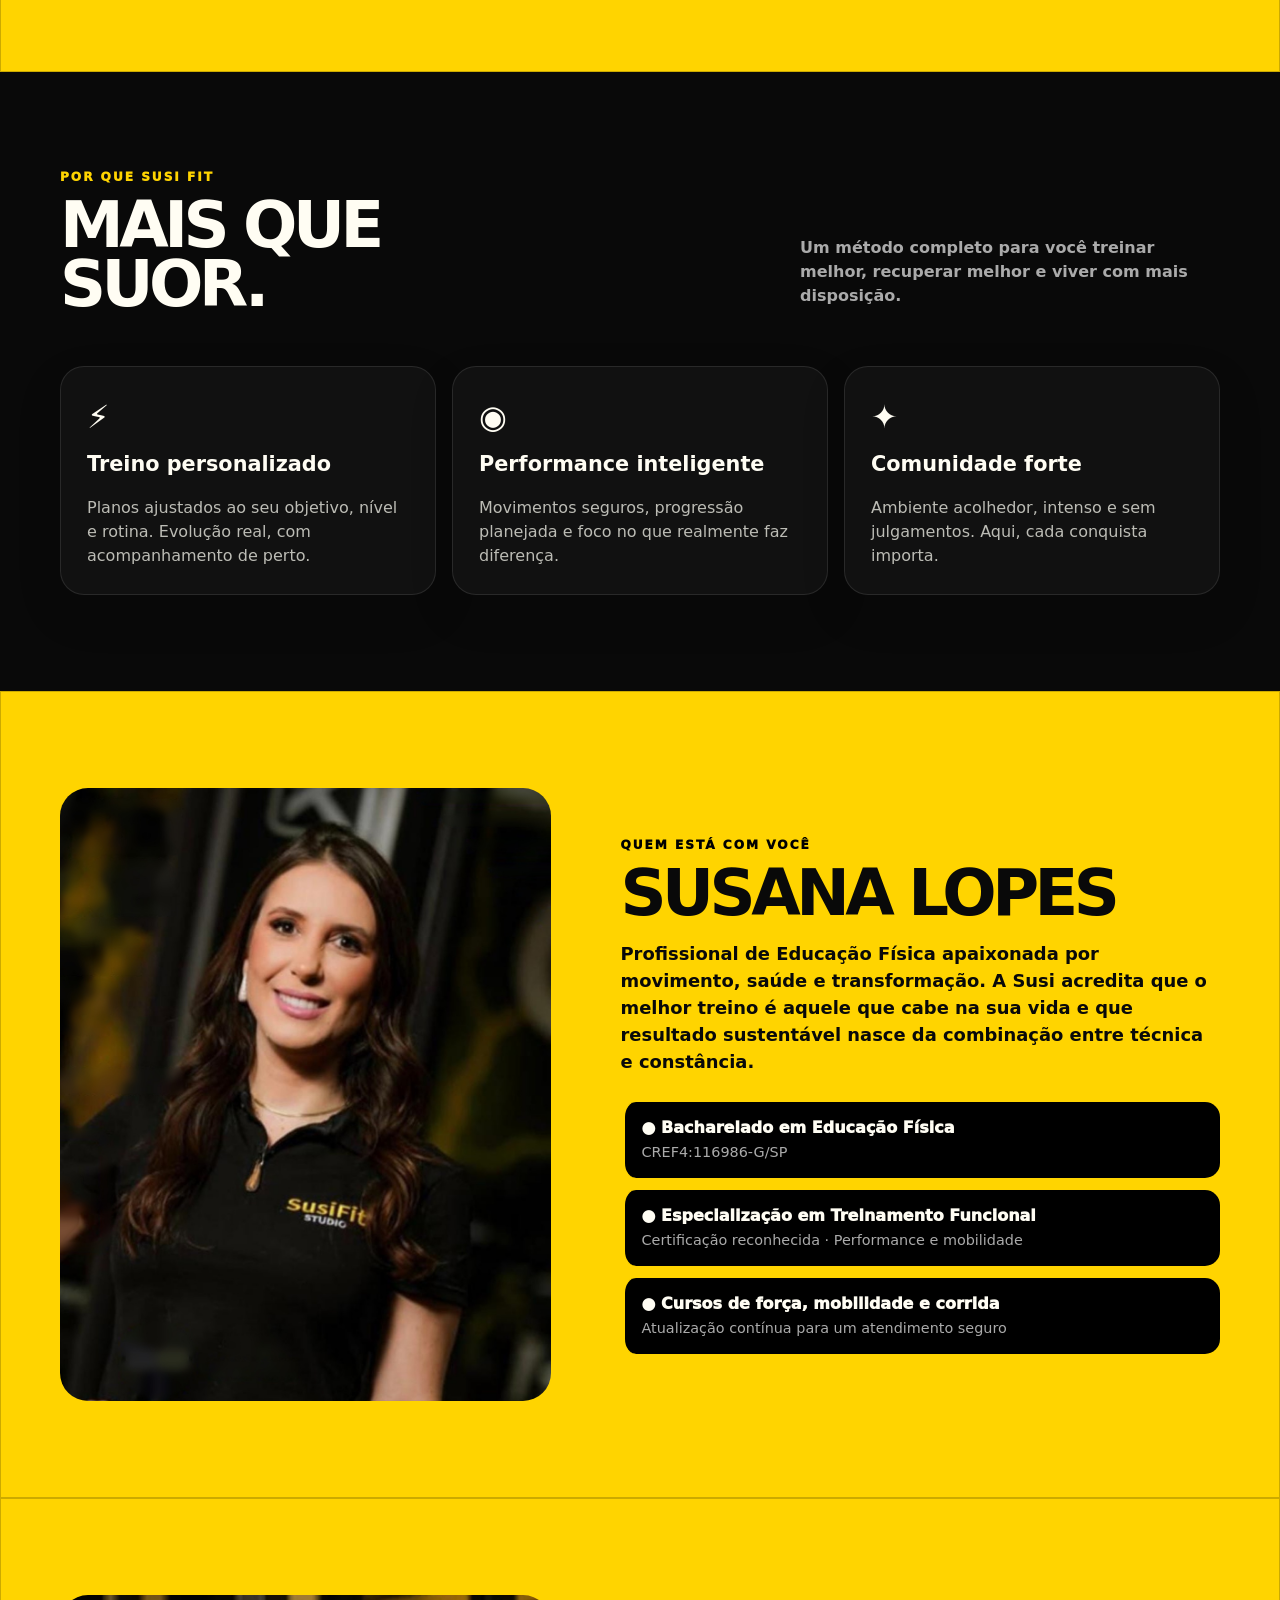
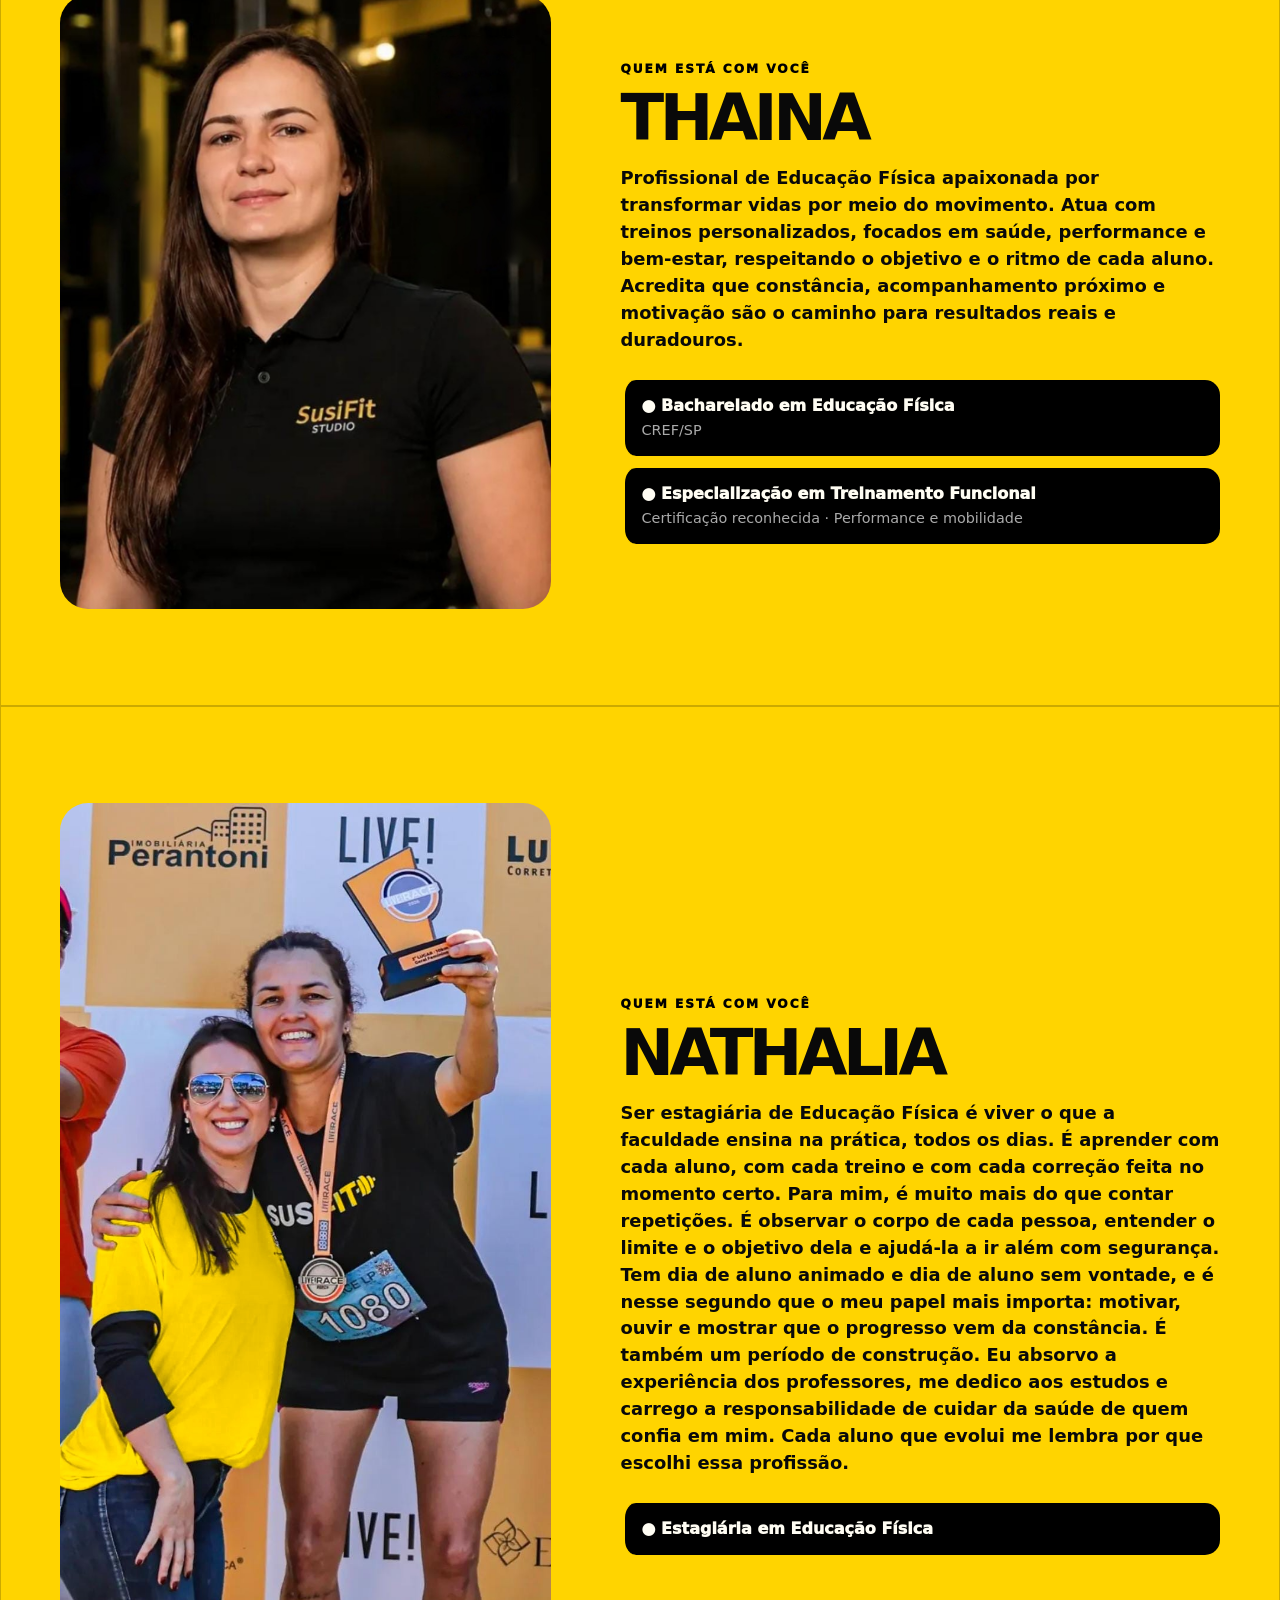
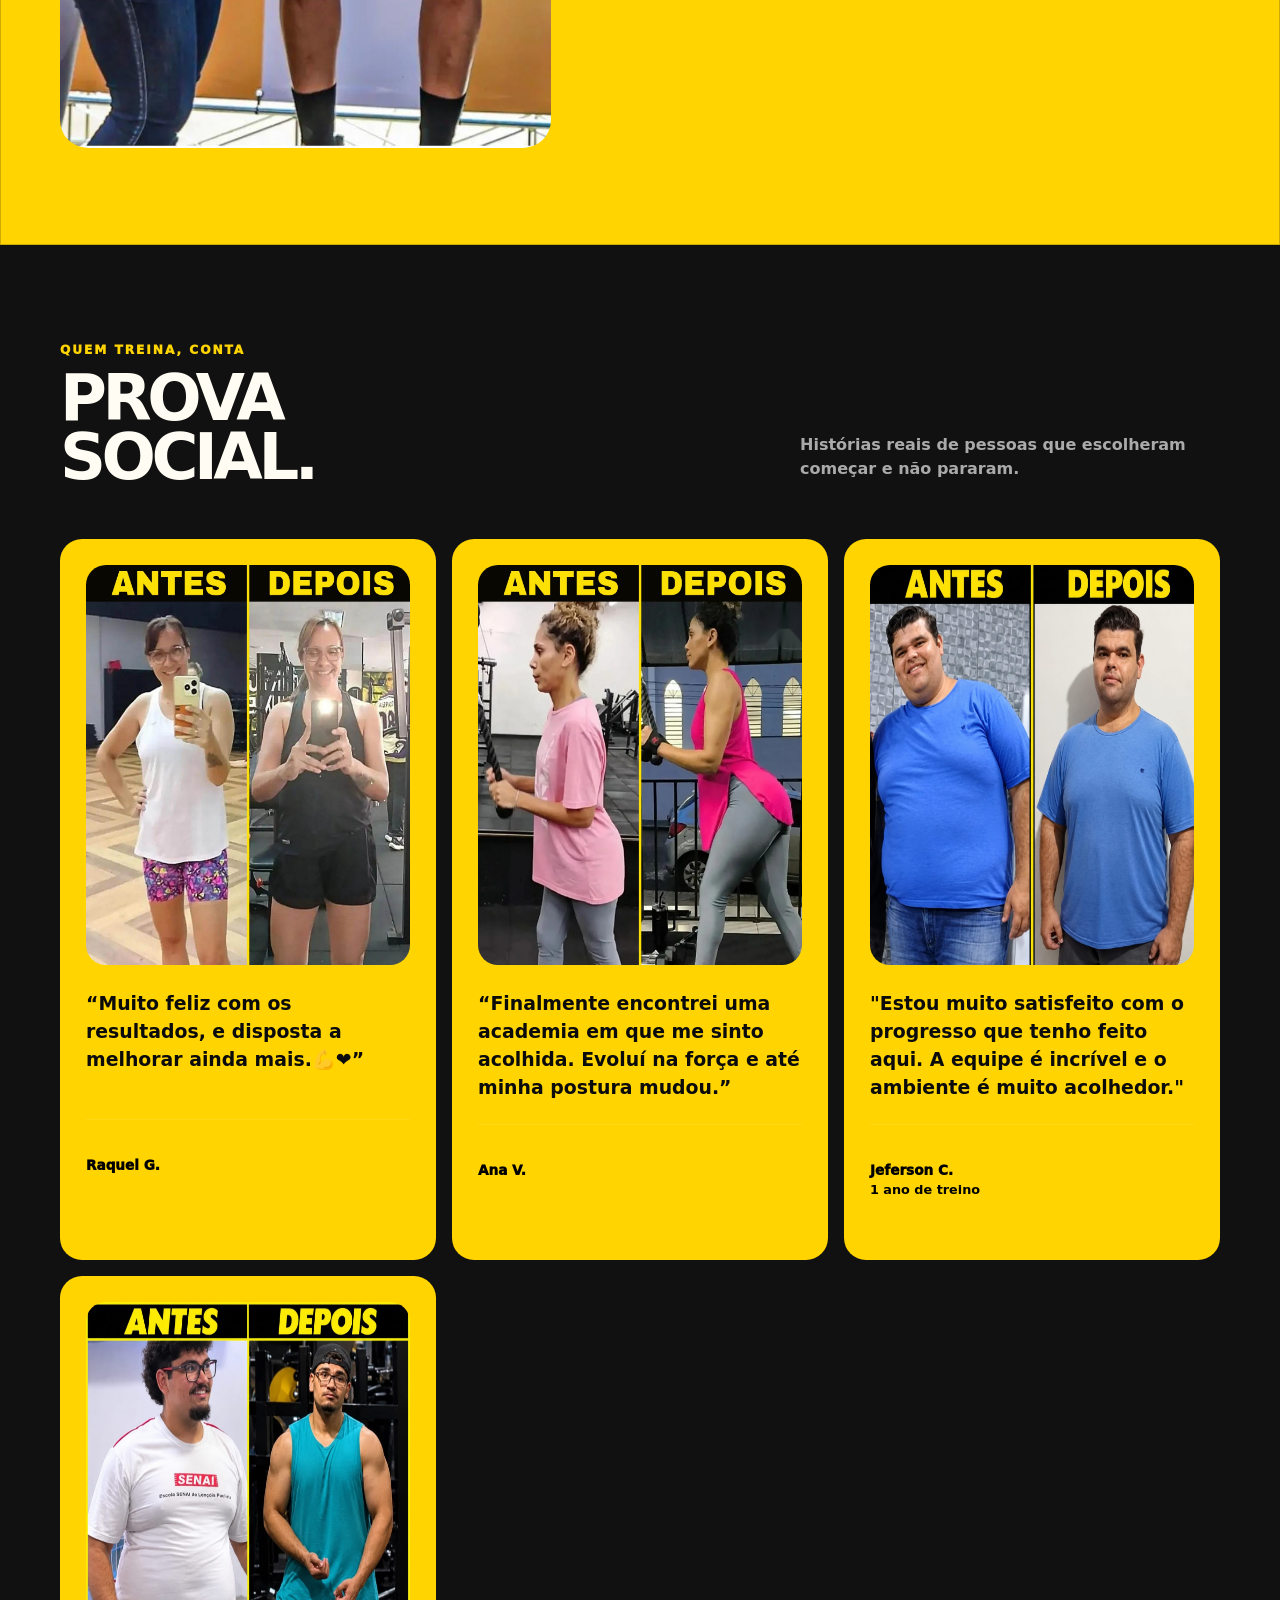
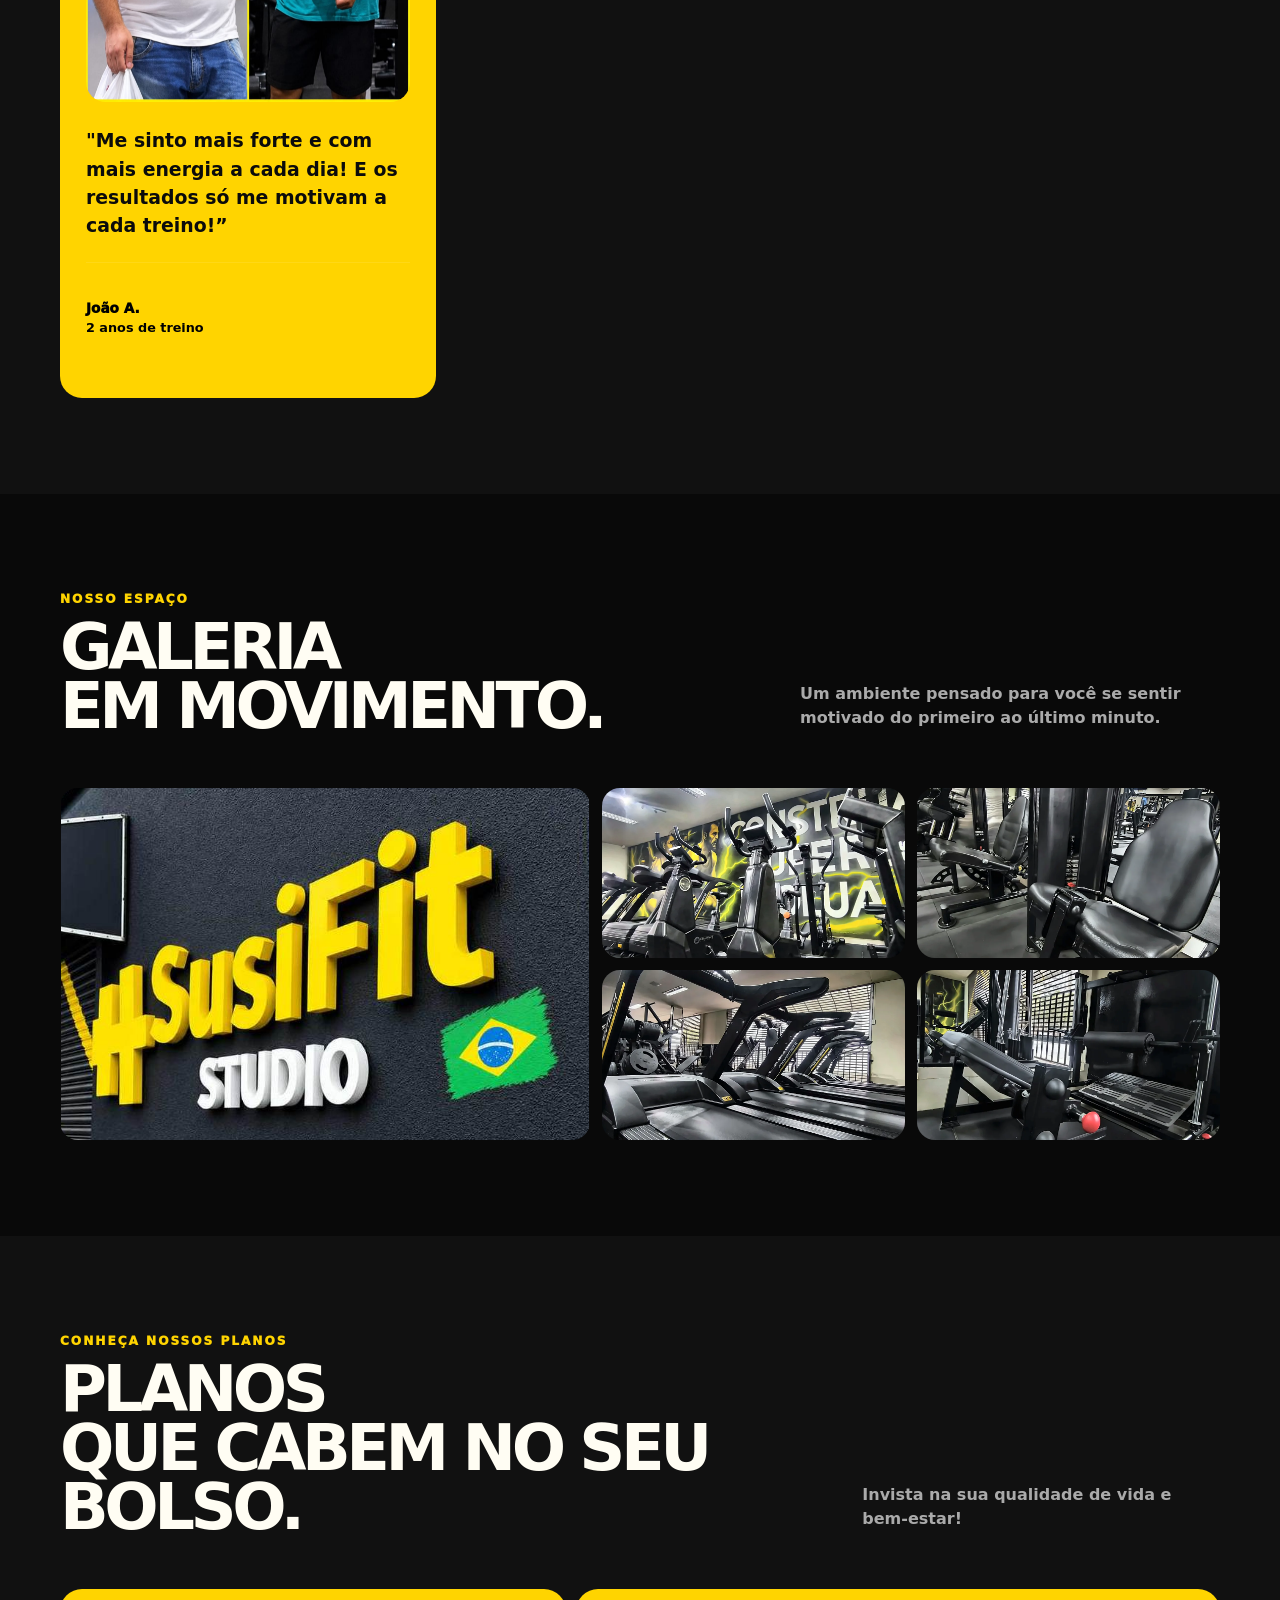
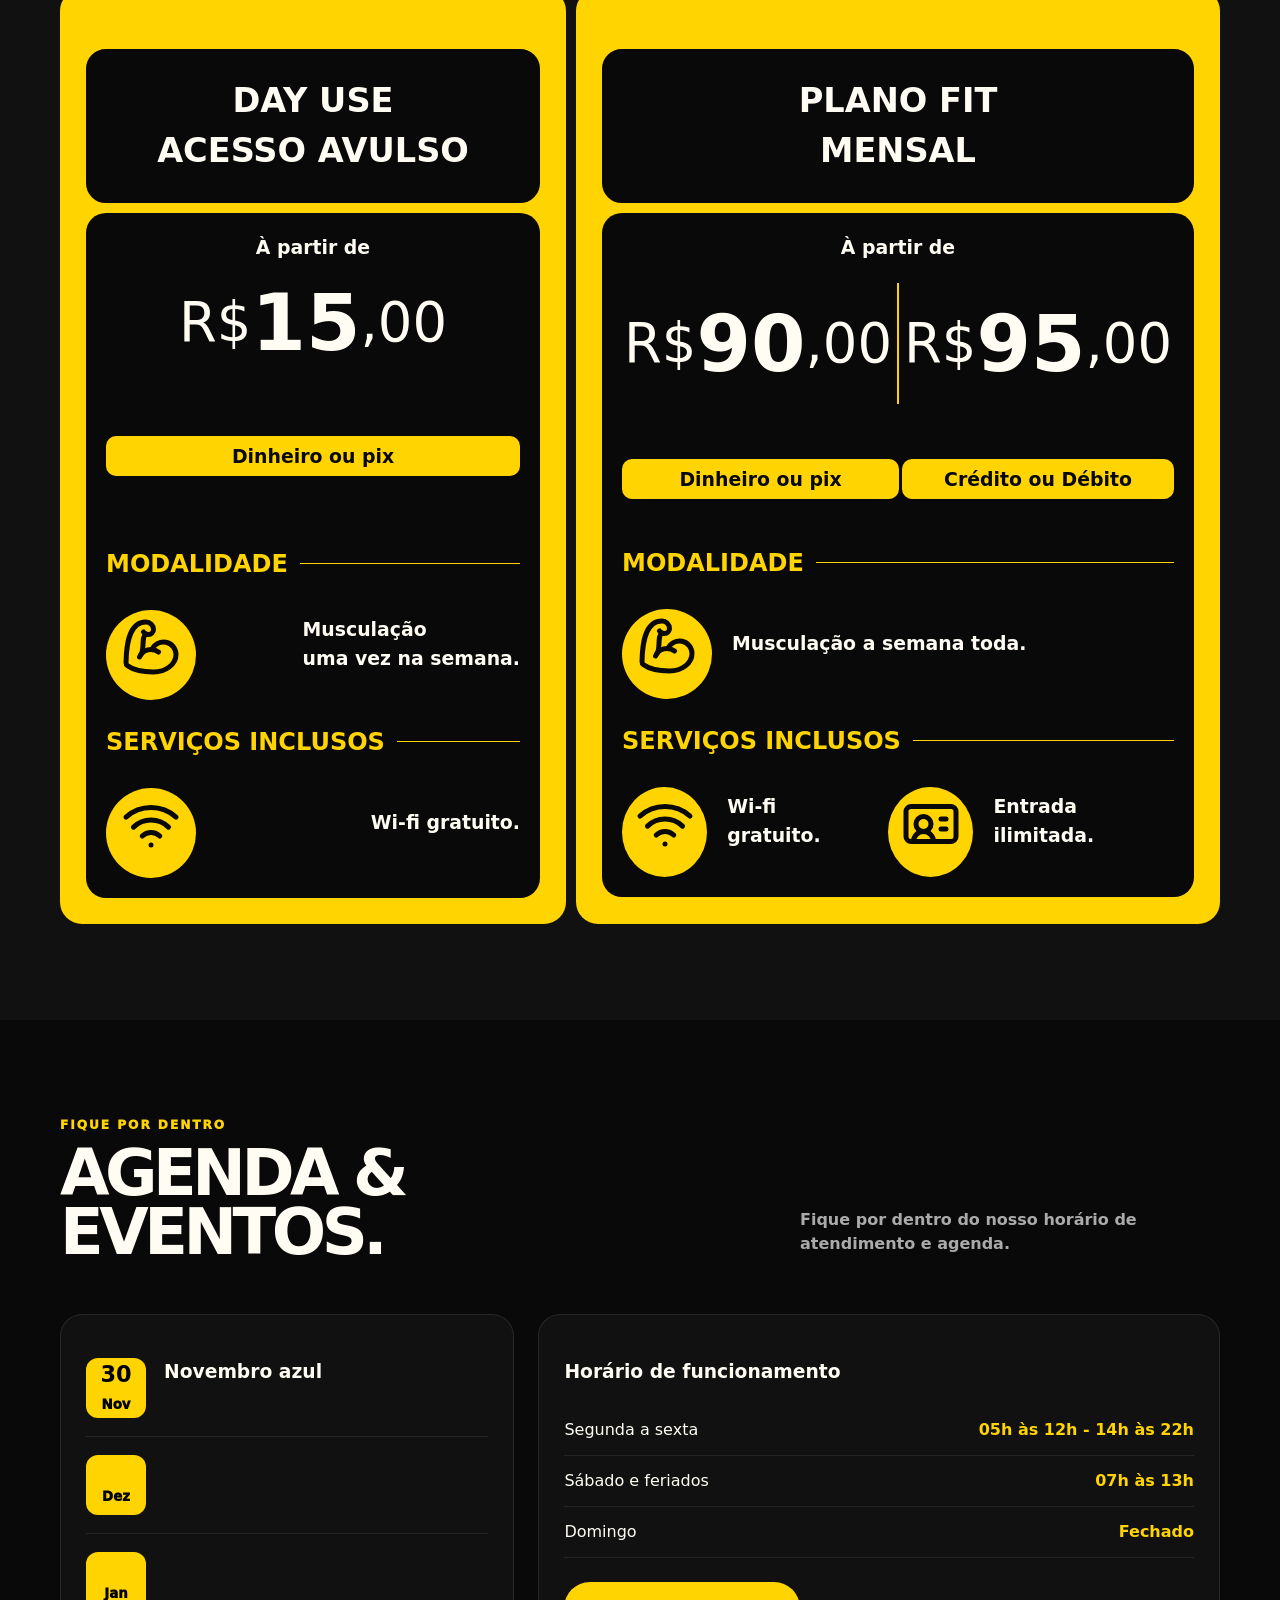
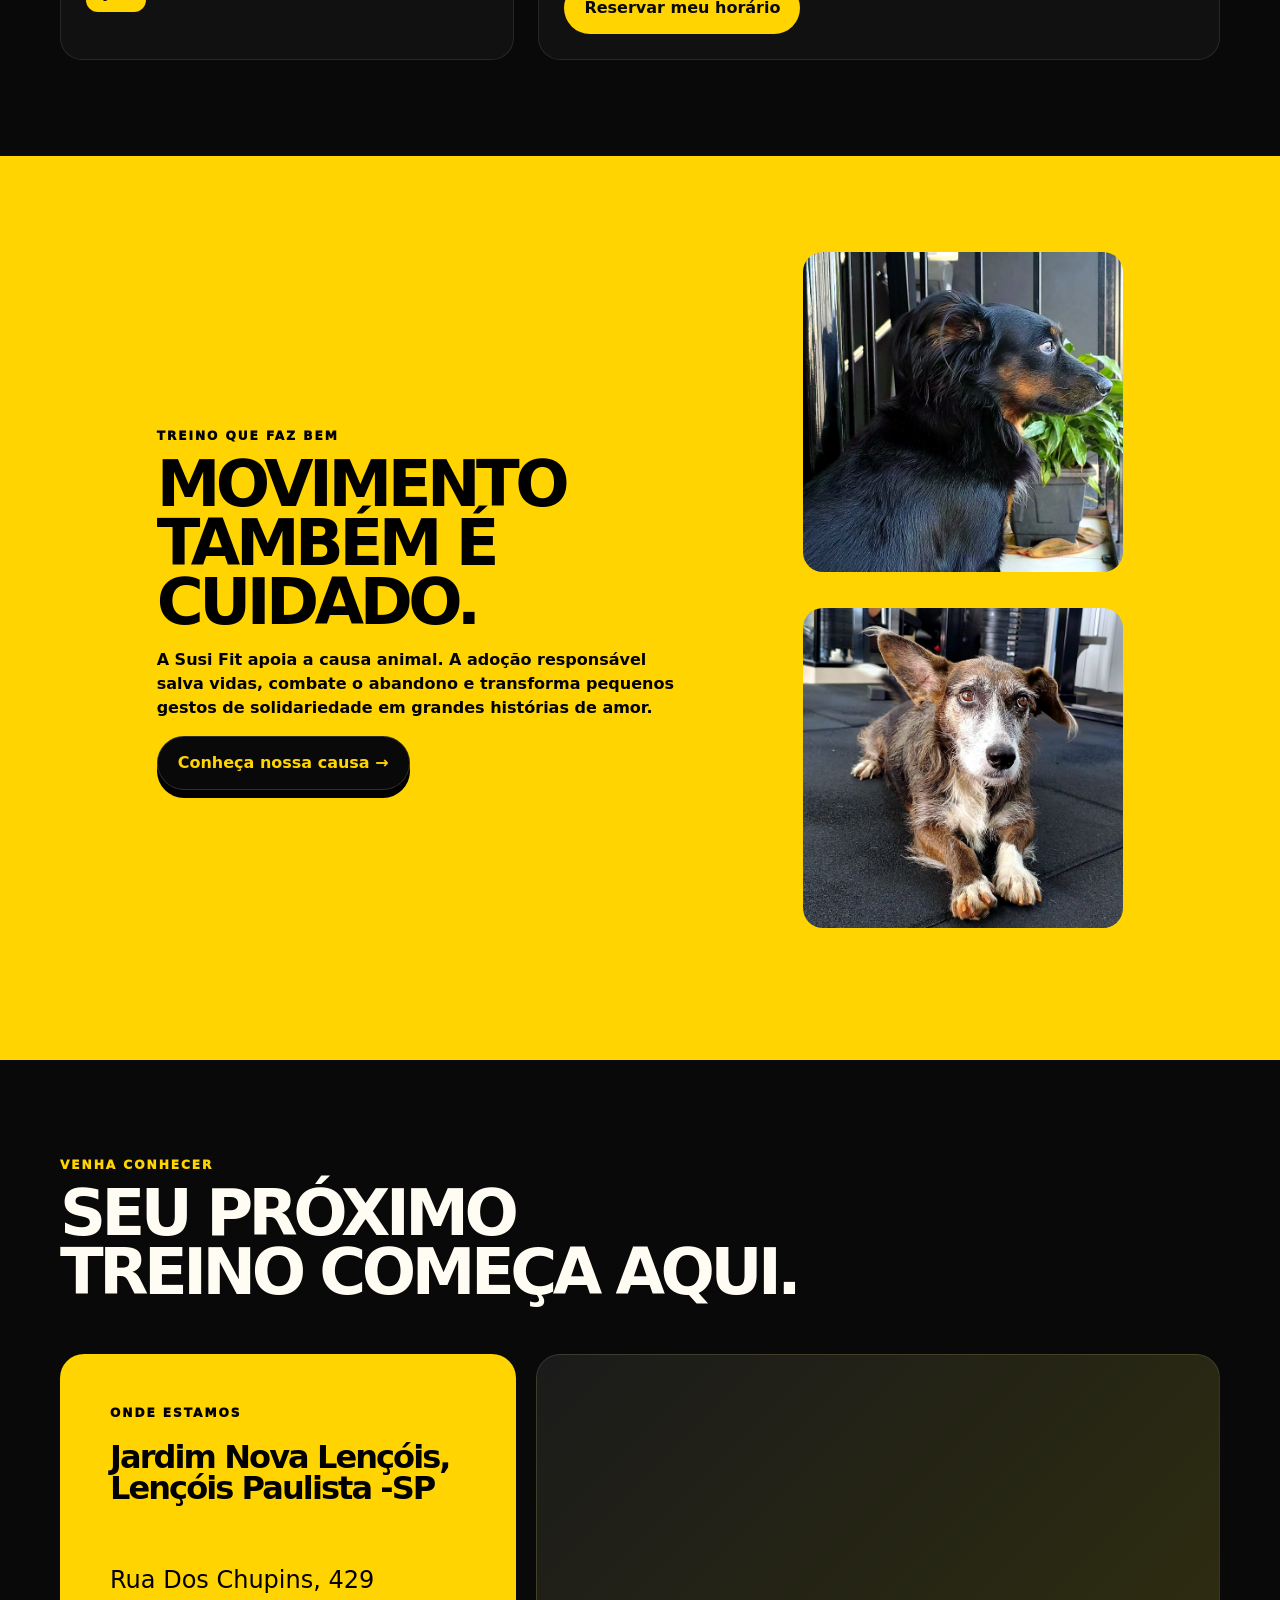
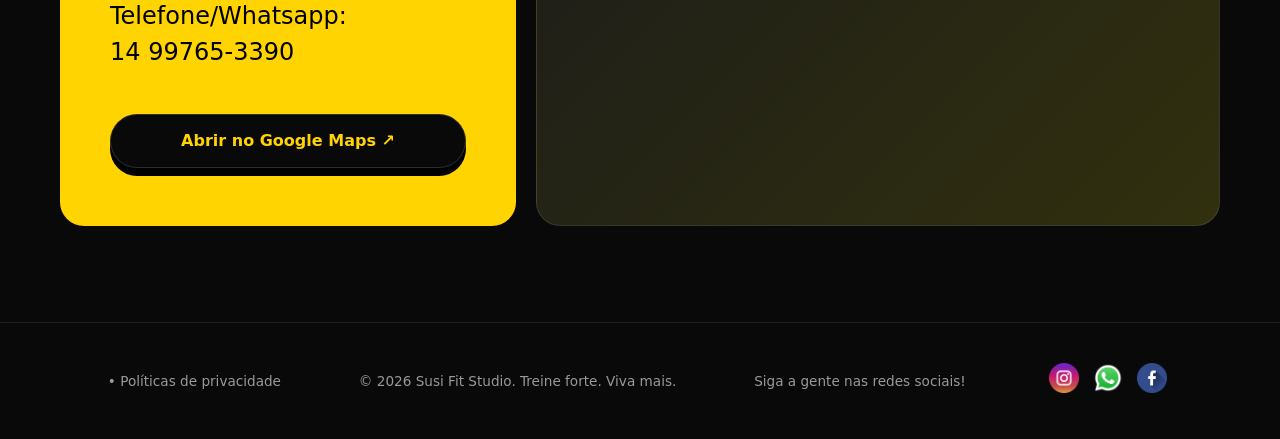
==== commit 9c9d76d6: "ajustes" ====
--- a/index.html
+++ b/index.html
@@ -179,7 +179,7 @@
             <footer>Ana V.<span></span></footer>
           </article>
           <article class="quote"><img src="./assents/aluno3.jpeg" class="imgps" alt="Aluno 3"><br>
-            <p>Estou muito satisfeito com o progresso que tenho feito aqui. A equipe é incrível e o ambiente é muito acolhedor.</p>
+            <p>"Estou muito satisfeito com o progresso que tenho feito aqui. A equipe é incrível e o ambiente é muito acolhedor."</p>
             <footer>Jeferson C.<span>1 ano de treino</span></footer>
           </article>
           <article class="quote"><img src="./assents/aluno4.jpeg" class="imgps" alt="Aluno 4"><br>
--- a/style.css
+++ b/style.css
@@ -248,7 +248,8 @@
   border-radius: 32px;
   color: var(--black);
   padding: 0px;
-  display: flex;
+   display: flex;
+  justify-content: center;
   align-items: center;
   position: relative;
   overflow: hidden;
@@ -578,8 +579,8 @@
 
 .pricesec{
   color: var(--white);
-  font-size: 4.9rem;
-  font-weight: 700;
+  font-size: 3.4rem;
+  font-weight: 500;
   margin-top: -20px;
   display: flex;
   justify-content: center;
@@ -999,6 +1000,13 @@
 
   }
 
+  .pricesec, .pricesecm, .pricesecm1{
+    font-size: 2.5rem;
+    margin-top: -20px;
+    display: flex;
+    justify-content: center;
+    align-items: center;
+  }
   .pricemensal{
     font-size: 2.5rem;
     display: flex;
@@ -1016,18 +1024,18 @@
   }
 
   .topic, .topicsec{
-    font-size: 1.0rem;
+    font-size: 1.5rem;
     text-align: center;
   }
 
   .iconbox{
-    
-    min-width: auto;
+   
+    min-width: 60px;
     
   }
   .iconplans{
     min-width: 30px;
-    margin-top: -10px;
+    
   }
 
   .opcoes{
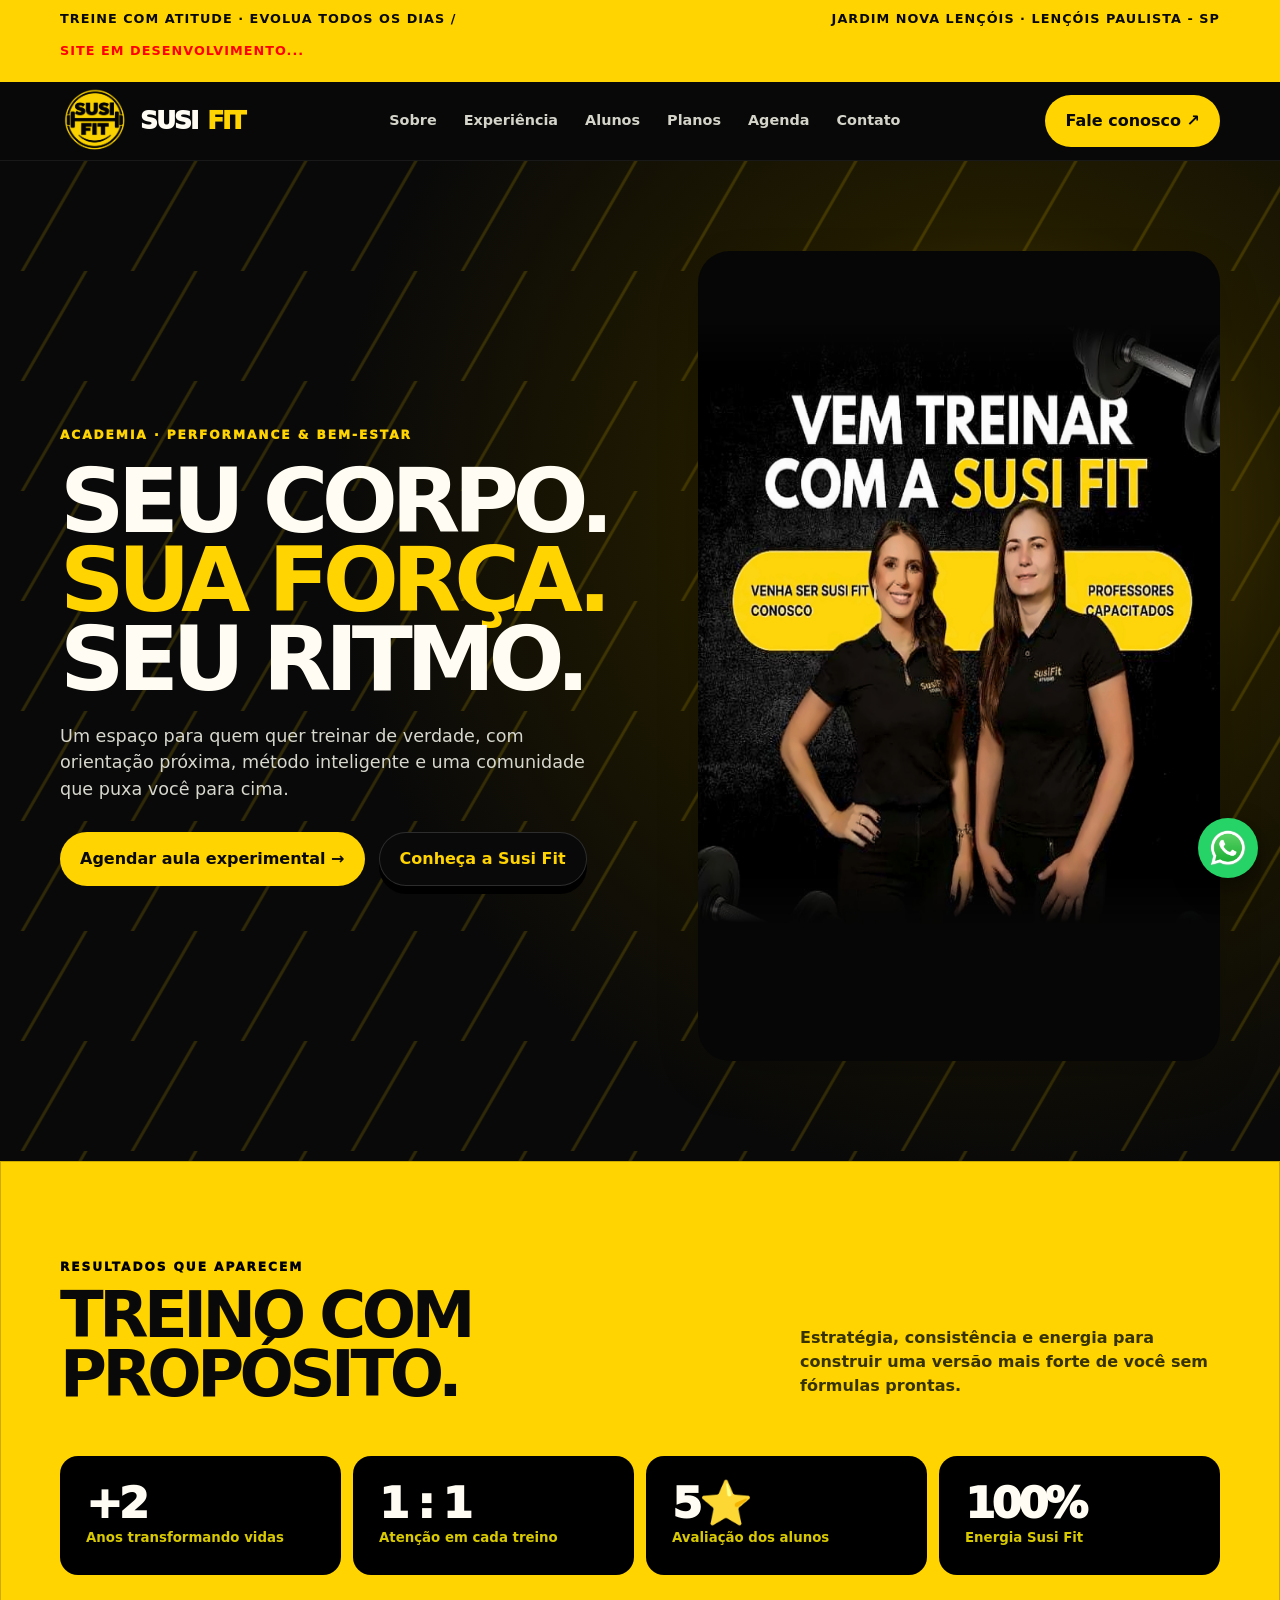
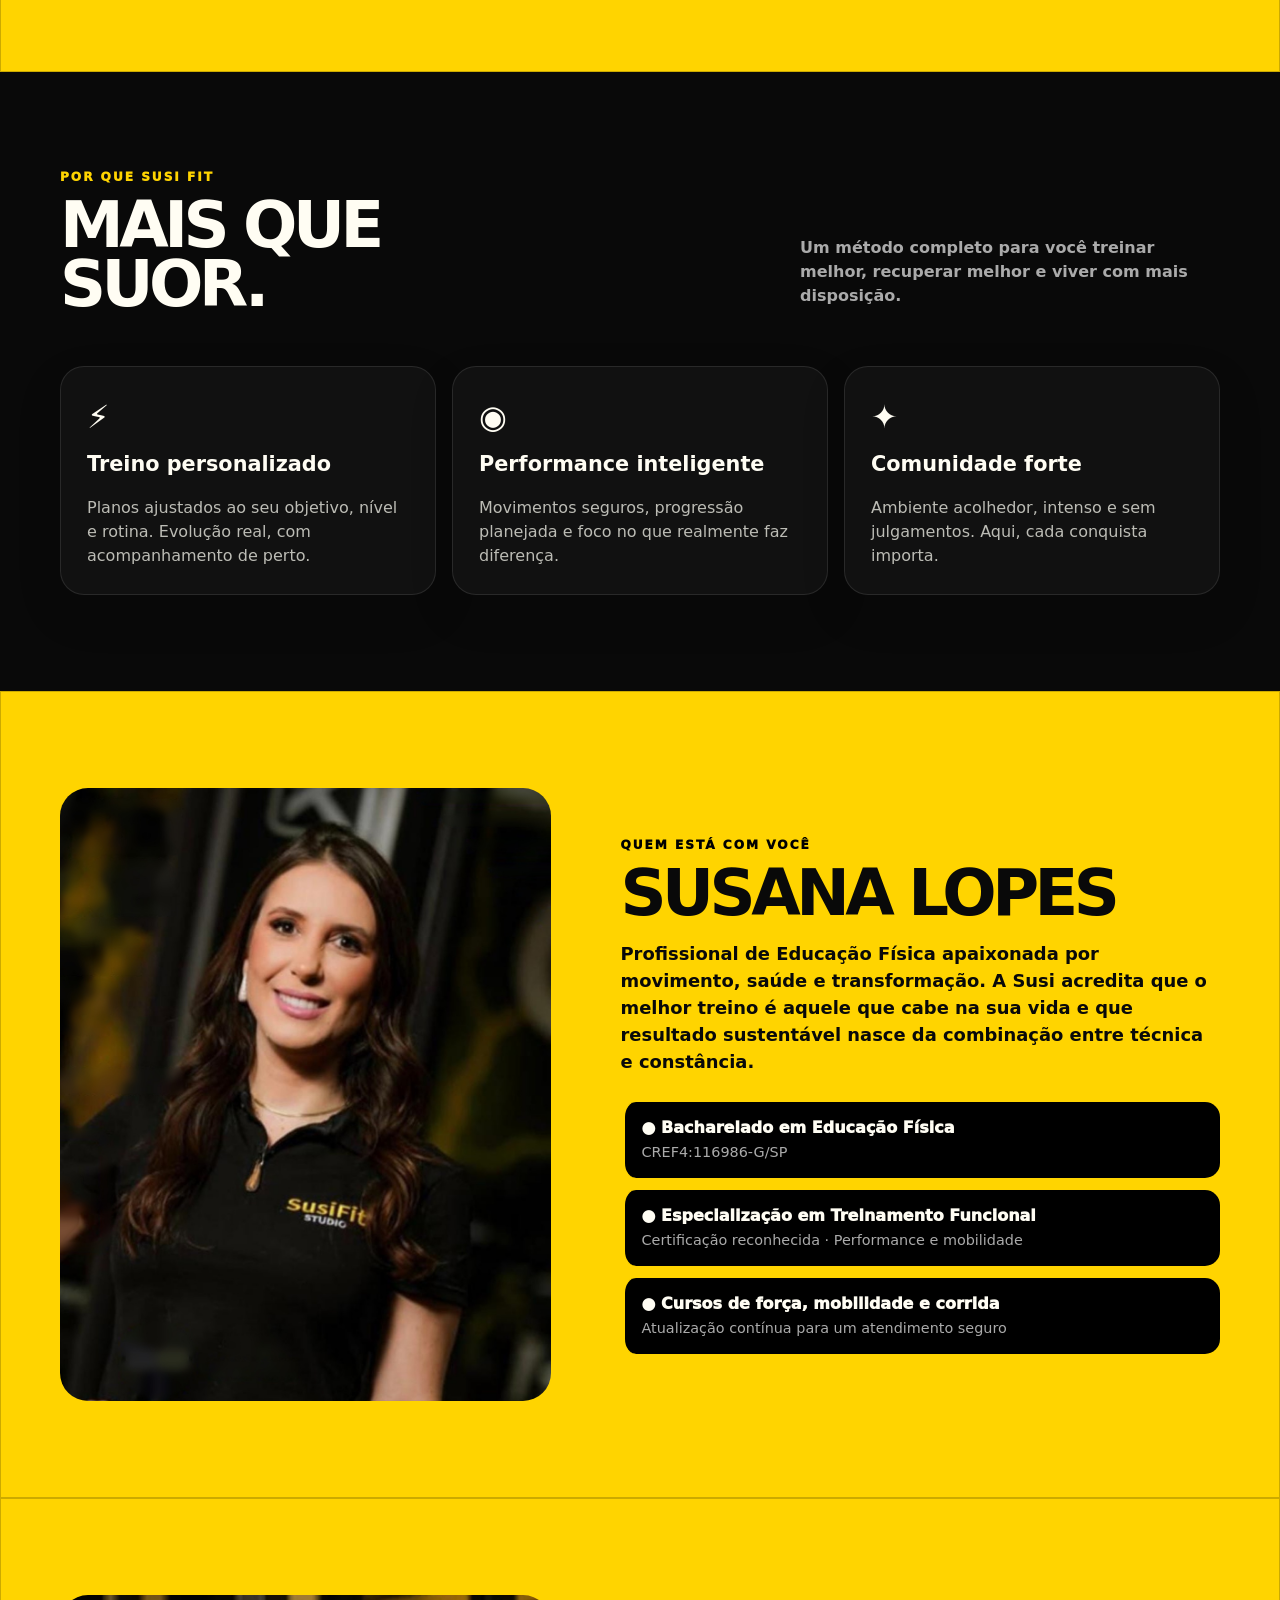
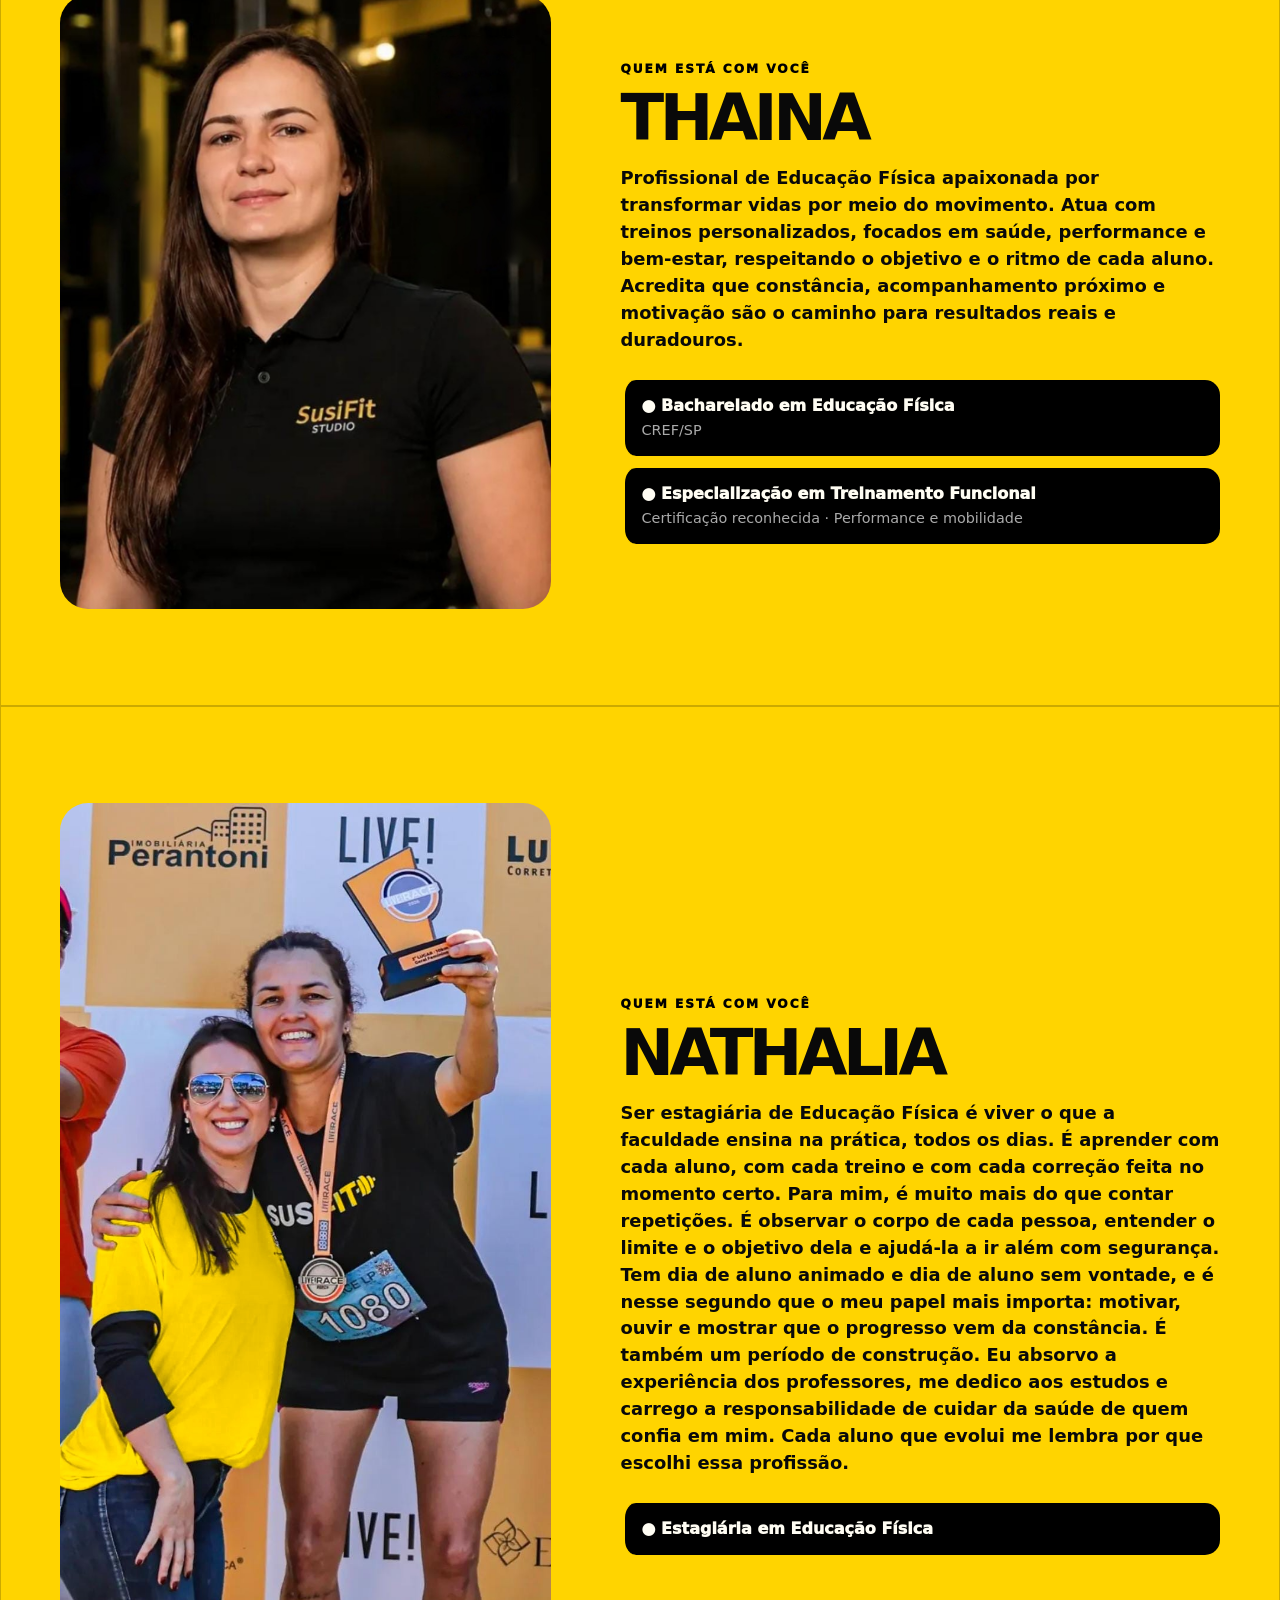
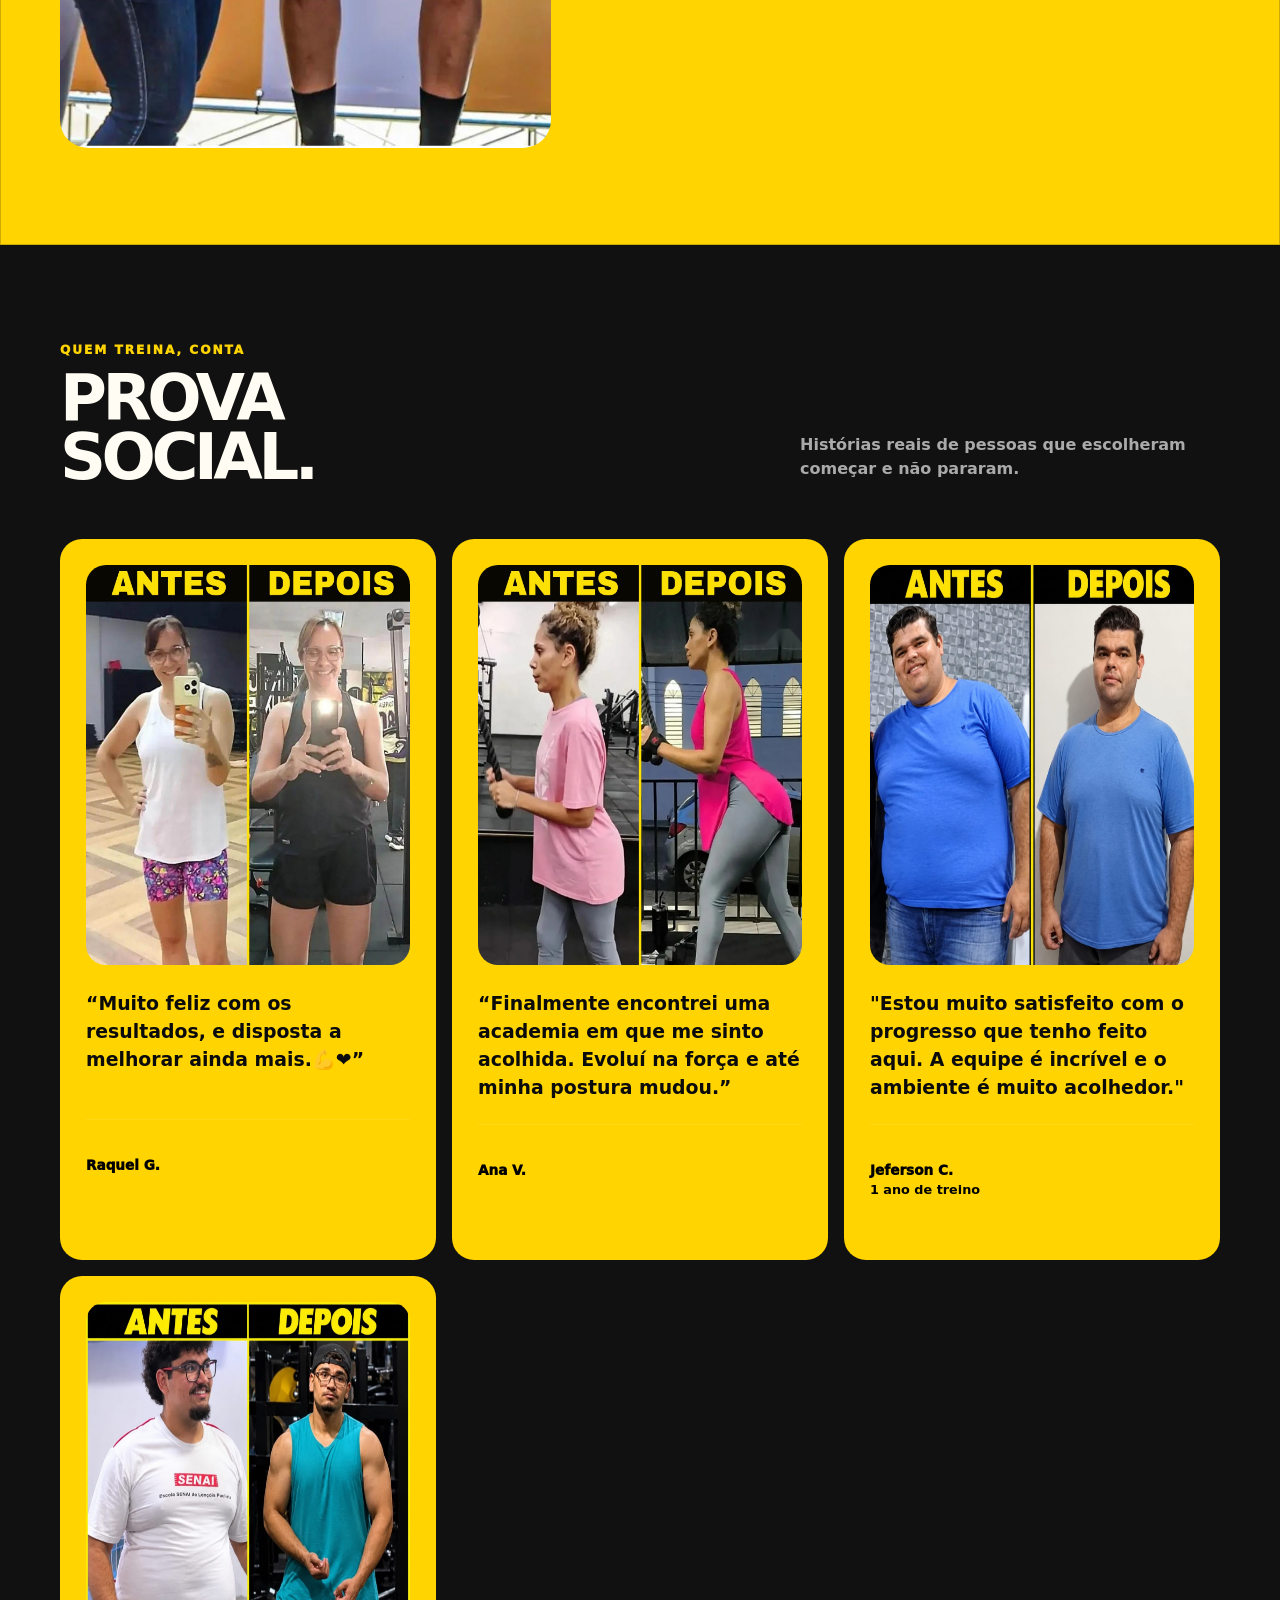
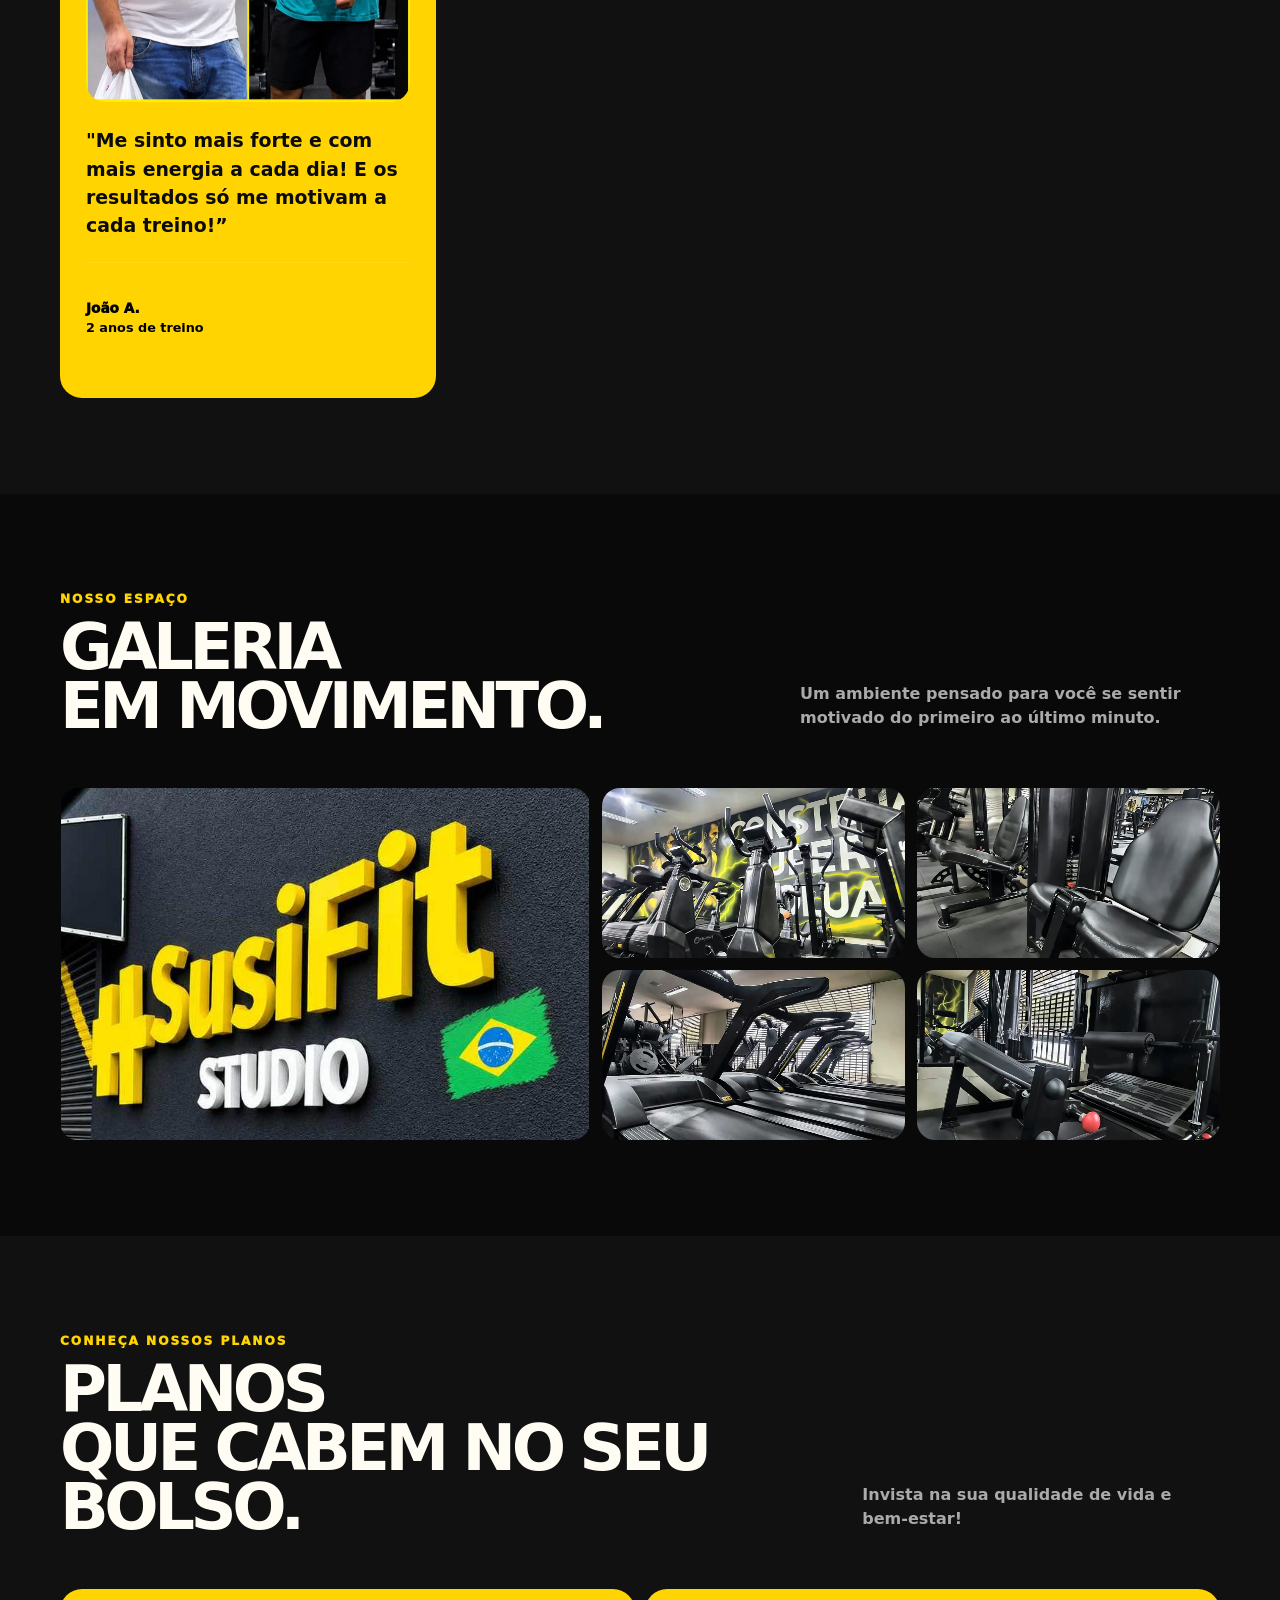
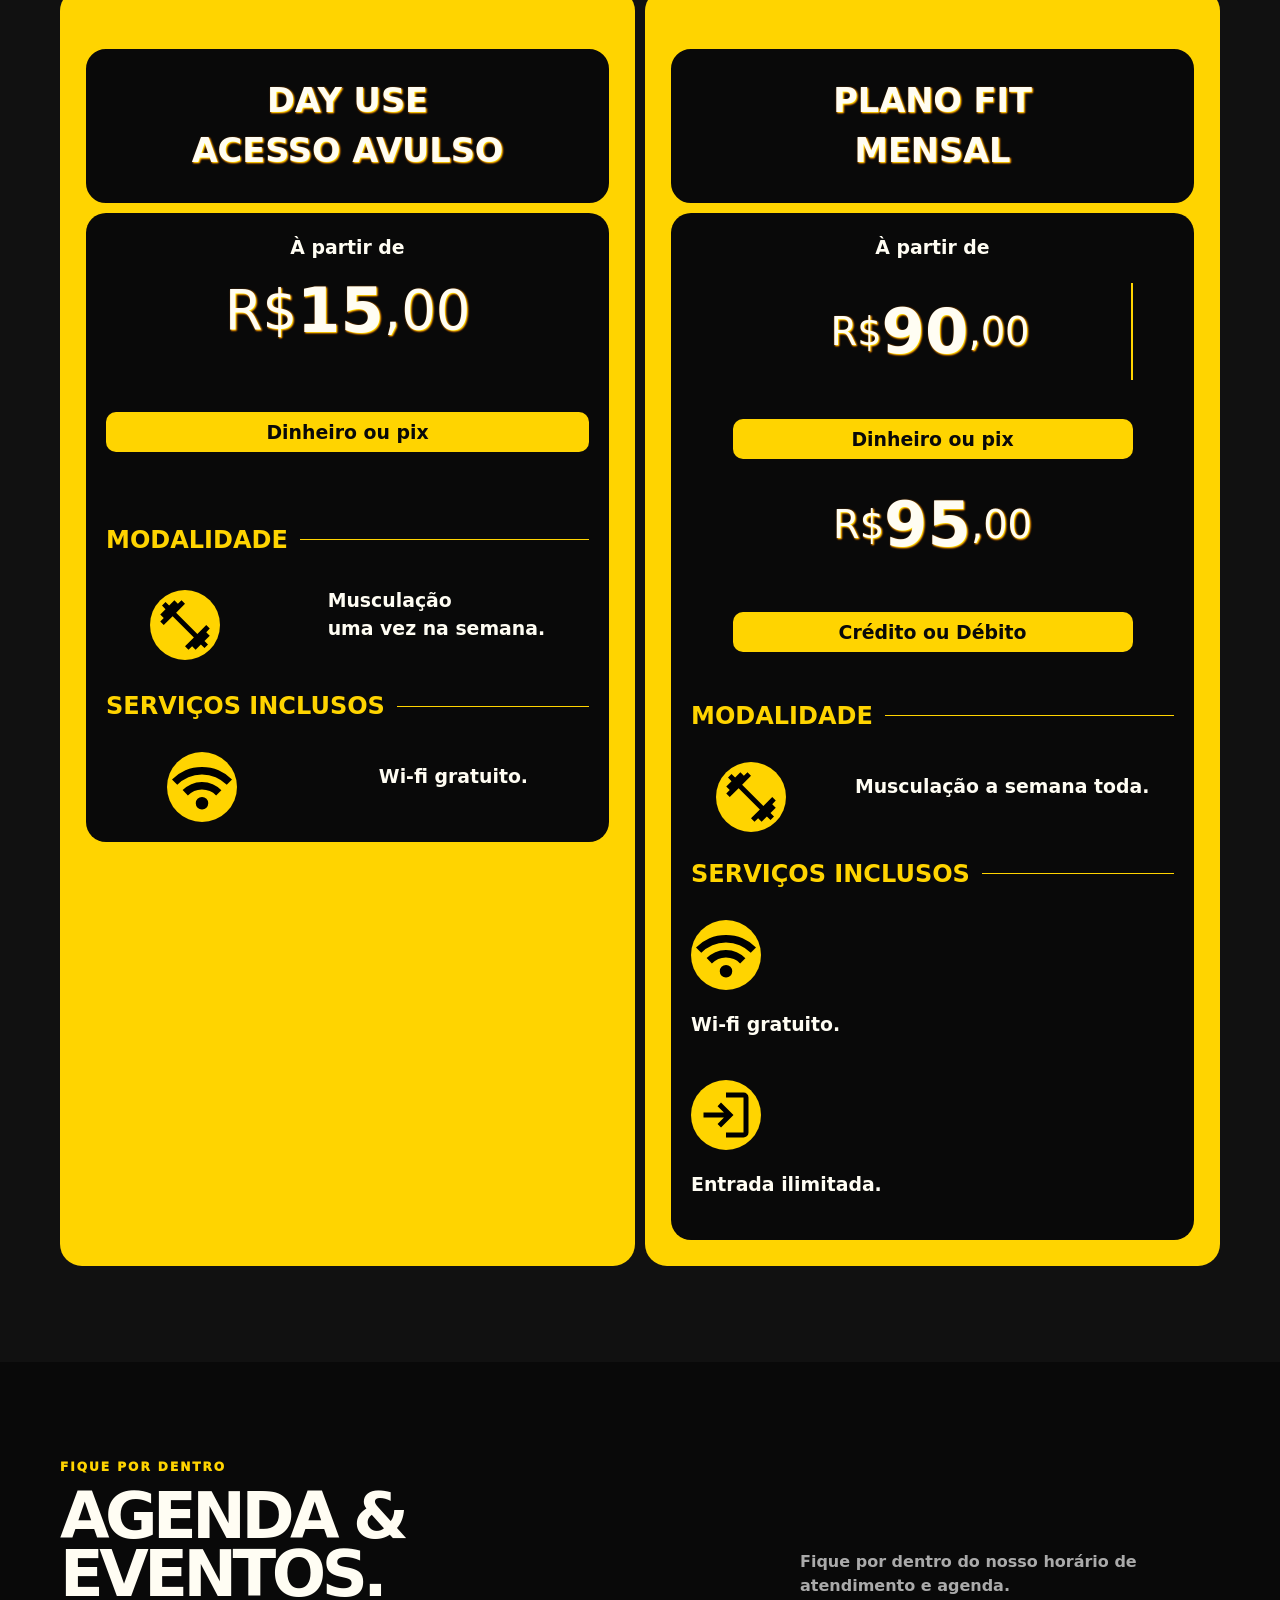
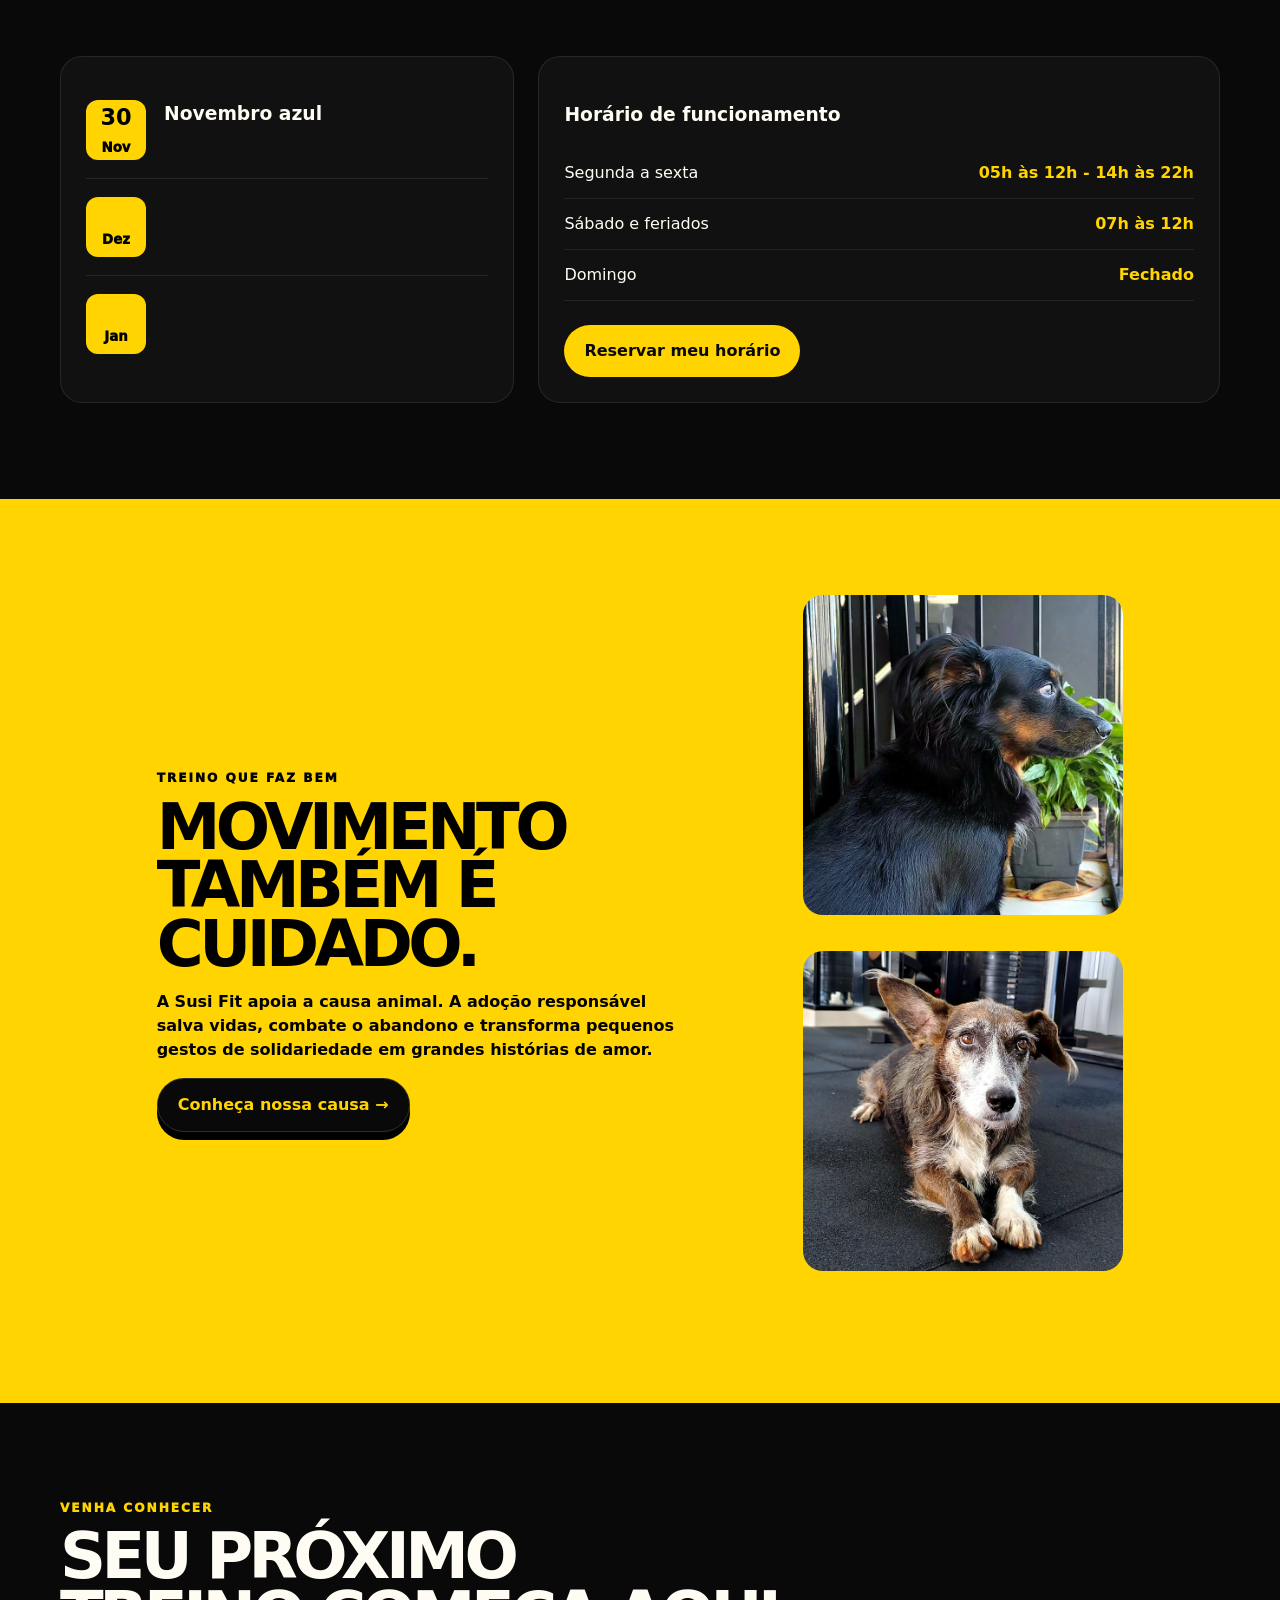
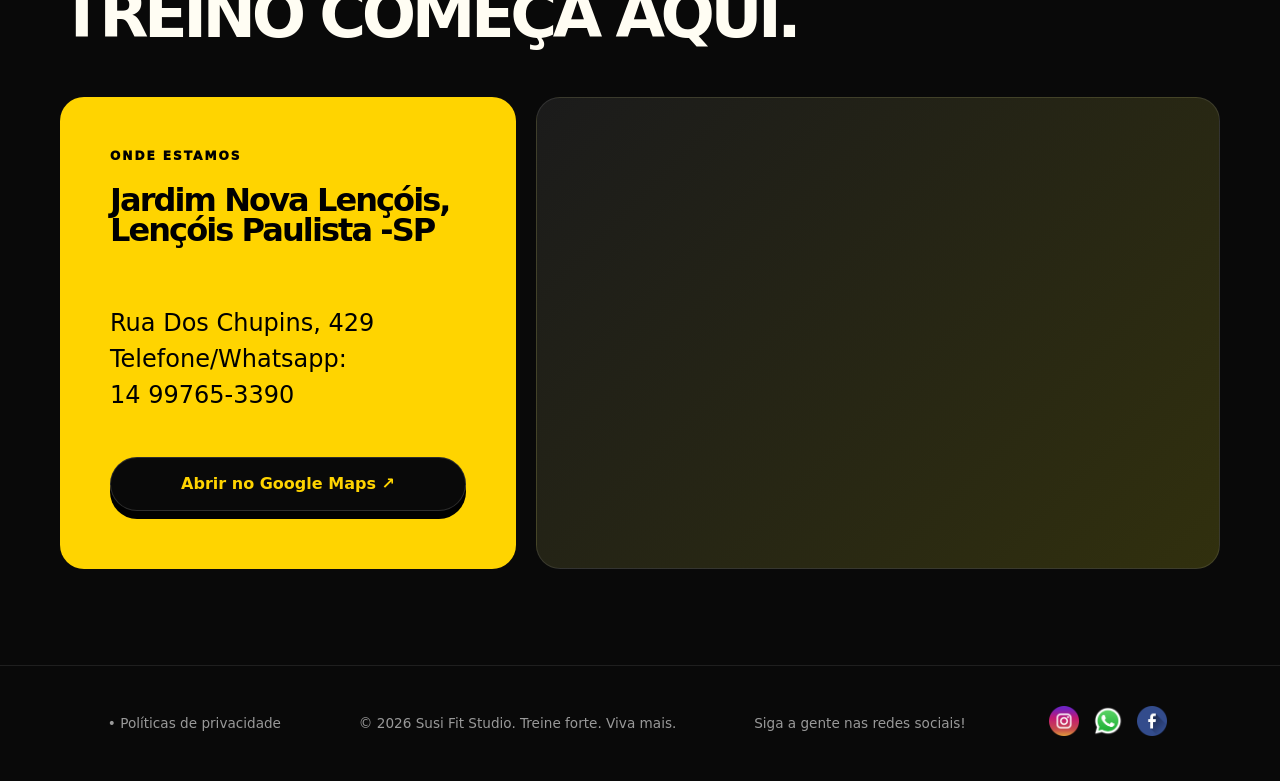
==== commit 8e9d6b67: "ajustes finos" ====
--- a/index.html
+++ b/index.html
@@ -128,9 +128,9 @@
             </div>
             <div class="qualification"><strong>● Especialização em Treinamento Funcional</strong><span>Certificação
                 reconhecida · Performance e mobilidade</span></div>
-      
-        </div>
-      </div>
+
+          </div>
+        </div>
     </section>
     <section class="section yellow" id="sobre">
       <div class="container about">
@@ -179,7 +179,8 @@
             <footer>Ana V.<span></span></footer>
           </article>
           <article class="quote"><img src="./assents/aluno3.jpeg" class="imgps" alt="Aluno 3"><br>
-            <p>"Estou muito satisfeito com o progresso que tenho feito aqui. A equipe é incrível e o ambiente é muito acolhedor."</p>
+            <p>"Estou muito satisfeito com o progresso que tenho feito aqui. A equipe é incrível e o ambiente é muito
+              acolhedor."</p>
             <footer>Jeferson C.<span>1 ano de treino</span></footer>
           </article>
           <article class="quote"><img src="./assents/aluno4.jpeg" class="imgps" alt="Aluno 4"><br>
@@ -227,14 +228,7 @@
               <h1 class="topic">MODALIDADE</h1><br>
               <div class="countainertopic">
                 <div class="iconbox">
-                  <svg xmlns="http://www.w3.org/2000/svg" width="60" height="60" viewBox="0 0 24 24" fill="none"
-                    stroke="currentColor" stroke-width="2" stroke-linecap="round" stroke-linejoin="round"
-                    class="iconplans">
-                    <path
-                      d="M12.409 13.017A5 5 0 0 1 22 15c0 3.866-4 7-9 7-4.077 0-8.153-.82-10.371-2.462-.426-.316-.631-.832-.62-1.362C2.118 12.723 2.627 2 10 2a3 3 0 0 1 3 3 2 2 0 0 1-2 2c-1.105 0-1.64-.444-2-1" />
-                    <path d="M15 14a5 5 0 0 0-7.584 2" />
-                    <path d="M9.964 6.825C8.019 7.977 9.5 13 8 15" />
-                  </svg>
+                  <svg  class="iconplans" xmlns="http://www.w3.org/2000/svg" viewBox="0 0 24 24" height="60px" width="60px" fill="#000000"><path d="M13.4,21.9L12,20.5l3.55-3.55l-8.5-8.5L3.5,12L2.1,10.6L3.5,9.15L2.1,7.75l2.1-2.1L2.8,4.2L4.2,2.8L5.65,4.2l2.1-2.1l1.4,1.4L10.6,2.1L12,3.5L8.45,7.05l8.5,8.5L20.5,12l1.4,1.4l-1.4,1.45l1.4,1.4l-2.1,2.1l1.4,1.45l-1.4,1.4l-1.45-1.4l-2.1,2.1l-1.4-1.4L13.4,21.9Z"/></svg>
                 </div>
                 <div>
                   <p class="topicsec">Musculação<br>
@@ -244,13 +238,10 @@
               <h1 class="topic">SERVIÇOS INCLUSOS</h1><br>
               <div class="countainertopic">
                 <div class="iconbox">
-                  <svg xmlns="http://www.w3.org/2000/svg" width="60" height="60" viewBox="0 0 24 24" fill="none"
-                    stroke="currentColor" stroke-width="2" stroke-linecap="round" stroke-linejoin="round"
-                    class="iconplans">
-                    <path d="M12 20h.01" />
-                    <path d="M2 8.82a15 15 0 0 1 20 0" />
-                    <path d="M5 12.859a10 10 0 0 1 14 0" />
-                    <path d="M8.5 16.429a5 5 0 0 1 7 0" />
+                  <svg class="iconplans" xmlns="http://www.w3.org/2000/svg" viewBox="0 0 24 24" height="60px"
+                    width="60px" fill="#000000">
+                    <path
+                      d="M10.23,20.27Q9.5,19.55 9.5,18.5t0.73-1.77T12,16t1.78,0.73T14.5,18.5t-0.72,1.77T12,21t-1.77-0.73ZM6.35,15.35L4.25,13.2q1.48-1.47 3.46-2.34T12,10t4.29,0.88t3.46,2.38l-2.1,2.1q-1.1-1.1-2.55-1.72T12,13T8.9,13.63T6.35,15.35ZM2.1,11.1L0,9Q2.3,6.65 5.38,5.32T12,4t6.63,1.32T24,9l-2.1,2.1q-1.93-1.93-4.46-3.01T12,7T6.56,8.09T2.1,11.1Z" />
                   </svg>
                 </div>
                 <div>
@@ -277,16 +268,9 @@
                 </div>
               </div>
               <h1 class="topic">MODALIDADE</h1><br>
-              <div class="countainertopic2">
+              <div class="countainertopic">
                 <div class="iconbox">
-                  <svg xmlns="http://www.w3.org/2000/svg" width="60" height="60" viewBox="0 0 24 24" fill="none"
-                    stroke="currentColor" stroke-width="2" stroke-linecap="round" stroke-linejoin="round"
-                    class="iconplans">
-                    <path
-                      d="M12.409 13.017A5 5 0 0 1 22 15c0 3.866-4 7-9 7-4.077 0-8.153-.82-10.371-2.462-.426-.316-.631-.832-.62-1.362C2.118 12.723 2.627 2 10 2a3 3 0 0 1 3 3 2 2 0 0 1-2 2c-1.105 0-1.64-.444-2-1" />
-                    <path d="M15 14a5 5 0 0 0-7.584 2" />
-                    <path d="M9.964 6.825C8.019 7.977 9.5 13 8 15" />
-                  </svg>
+                  <svg class="iconplans" xmlns="http://www.w3.org/2000/svg" viewBox="0 0 24 24" height="60px" width="60px" fill="#000000"><path d="M13.4,21.9L12,20.5l3.55-3.55l-8.5-8.5L3.5,12L2.1,10.6L3.5,9.15L2.1,7.75l2.1-2.1L2.8,4.2L4.2,2.8L5.65,4.2l2.1-2.1l1.4,1.4L10.6,2.1L12,3.5L8.45,7.05l8.5,8.5L20.5,12l1.4,1.4l-1.4,1.45l1.4,1.4l-2.1,2.1l1.4,1.45l-1.4,1.4l-1.45-1.4l-2.1,2.1l-1.4-1.4L13.4,21.9Z"/></svg>
                 </div>
                 <div>
                   <p class="topicsec">Musculação a
@@ -296,28 +280,17 @@
               <h1 class="topic">SERVIÇOS INCLUSOS</h1><br>
               <div class="countainertopic2">
                 <div class="iconbox">
-                  <svg xmlns="http://www.w3.org/2000/svg" width="60" height="60" viewBox="0 0 24 24" fill="none"
-                    stroke="currentColor" stroke-width="2" stroke-linecap="round" stroke-linejoin="round"
-                    class="iconplans">
-                    <path d="M12 20h.01" />
-                    <path d="M2 8.82a15 15 0 0 1 20 0" />
-                    <path d="M5 12.859a10 10 0 0 1 14 0" />
-                    <path d="M8.5 16.429a5 5 0 0 1 7 0" />
+                  <svg class="iconplans" xmlns="http://www.w3.org/2000/svg" viewBox="0 0 24 24" height="60px"
+                    width="60px" fill="#000000">
+                    <path
+                      d="M10.23,20.27Q9.5,19.55 9.5,18.5t0.73-1.77T12,16t1.78,0.73T14.5,18.5t-0.72,1.77T12,21t-1.77-0.73ZM6.35,15.35L4.25,13.2q1.48-1.47 3.46-2.34T12,10t4.29,0.88t3.46,2.38l-2.1,2.1q-1.1-1.1-2.55-1.72T12,13T8.9,13.63T6.35,15.35ZM2.1,11.1L0,9Q2.3,6.65 5.38,5.32T12,4t6.63,1.32T24,9l-2.1,2.1q-1.93-1.93-4.46-3.01T12,7T6.56,8.09T2.1,11.1Z" />
                   </svg>
                 </div>
                 <div>
                   <p class="topicsec">Wi-fi gratuito.</p>
                 </div>
                 <div class="iconbox">
-                  <svg xmlns="http://www.w3.org/2000/svg" width="60" height="60" viewBox="0 0 24 24" fill="none"
-                    stroke="currentColor" stroke-width="2" stroke-linecap="round" stroke-linejoin="round"
-                    class="iconplans">
-                    <path d="M13 19a4 4 0 00-8 0" />
-                    <path d="M16 10h2" />
-                    <path d="M16 14h2" />
-                    <circle cx="9" cy="12" r="3" />
-                    <rect x="2" y="5" width="20" height="14" rx="2" />
-                  </svg>
+                 <svg class="iconplans" xmlns="http://www.w3.org/2000/svg" viewBox="0 0 24 24" height="60px" width="60px" fill="#000000"><path d="M12,21V19h7V5H12V3h7q0.83,0 1.41,0.59T21,5V19q0,0.82-0.59,1.41T19,21H12Zm-2-4L8.63,15.55L11.18,13H3V11h8.18L8.63,8.45L10,7l5,5l-5,5Z"/></svg>
                 </div>
                 <div>
                   <p class="topicsec">Entrada ilimitada.</p>
@@ -370,7 +343,7 @@
               </tr>
               <tr>
                 <td>Sábado e feriados</td>
-                <td>07h às 13h</td>
+                <td>07h às 12h</td>
               </tr>
               <tr>
                 <td>Domingo</td>
--- a/style.css
+++ b/style.css
@@ -556,6 +556,8 @@
   border: 2px solid var(--black);
   padding: 25px;
   margin-bottom: 10px;
+  text-shadow: 1px 1px 2px yellow,
+                1px 1px 2px red;
 }
 
 .cardssec{
@@ -571,10 +573,34 @@
 
 }
 
+/* Animação nos preços da seção planos*/
+
+@keyframes pulsar {
+  0% {
+    transform: scale(1);
+  }
+  50% {
+    transform: scale(1.1);
+  }
+  100% {
+    transform: scale(1);
+  }
+}
+
+.pricesec , .pricesecm1 , .pricesecm {
+  display: inline-block;
+  animation: pulsar 1.5s infinite ease-in-out;
+  text-shadow: 1px 1px 2px  yellow,
+                1px 1px 2px red;
+              
+}
+
+
 .price{
   color: var(--white);
-  font-size: 4.9rem;
+  font-size: 3.9rem;
   font-weight: 900;
+  
 }
 
 .pricesec{
@@ -619,7 +645,7 @@
 
 .countainertopic{
   display: flex;
-  justify-content: space-between;
+  justify-content: space-around;
   align-items: center;
   gap: 20px;
   margin-top: -20px;
@@ -627,8 +653,9 @@
 
 .countainertopic2{
   display: flex;
-  align-items: center;
-  justify-content: start;
+  flex-direction: column;
+  align-items: flex-start;
+  justify-content:space-around ;
   gap: 20px;
   margin-top: -20px;
 }
@@ -636,40 +663,30 @@
 .iconbox{
   border-radius: 50%;
   background: var(--yellow);
-  width: 90px;
-  height: 90px;
+  width: 70px;
+  height: 70px;
   display: flex;
   justify-content: center;
   align-items: center;
   
 }
 
-.iconplans{
-  min-width: 80px;
-  color: var(--black);
-  margin-top: -15px;
-  display: flex;
-  justify-content: center;
-  align-items: flex-end;
-  
-  
-}
 
 .pricemensal{
   color: var(--white);
   margin-top: -20px;
   display: flex;
-  justify-content: center;
-  flex-direction: row;
-  align-items: center;
-  gap: 3px;
+  justify-content: space-around;
+  flex-direction: column;
+  align-items: center;
+  
   
 }
 
 .pricesecm1{
   
   color: var(--white);
-  font-size: 3.4rem;
+  font-size: 2.4rem;
   font-weight: 500;
   margin-top: -5px;
   padding: 2px;
@@ -686,7 +703,7 @@
 .pricesecm{
   
   color: var(--white);
-  font-size: 3.4rem;
+  font-size: 2.4rem;
   font-weight: 500;
   padding: 2px;
   margin-top: -5px;
@@ -709,6 +726,7 @@
   justify-content: center;
   align-items: center;
   height: 40px;
+  min-width: 400px;
 }
 
 
@@ -983,7 +1001,7 @@
 
   .titleplans {
     min-width: auto;
-    font-size: 1.8rem;
+    font-size: 1.9rem;
     text-align: center;
     display: flex;
     flex-direction: column;
@@ -995,7 +1013,6 @@
   .cardssec{
     min-width: auto;
    display: flex;
-   flex-wrap: wrap;
    flex-direction: column;
 
   }
@@ -1020,24 +1037,39 @@
     flex-direction: column;
     align-items: center;
     justify-content: space-around;
-    padding: 10px 0;
+    
+    
+  }
+
+  .topic{
+    border-bottom: 3px solid yellow;
   }
 
   .topic, .topicsec{
     font-size: 1.5rem;
     text-align: center;
+    display: flex;
+    align-items: center;
+    
   }
 
   .iconbox{
    
-    min-width: 60px;
     
-  }
+    display: flex;
+    align-items: center;
+    justify-content: center;
+    width: 60px;
+    height: 60px;
+
+    
+  }
+
   .iconplans{
-    min-width: 30px;
-    
-  }
-
+    width: 40px;
+    height: 40px;
+  }
+  
   .opcoes{
 
     width: 100%;
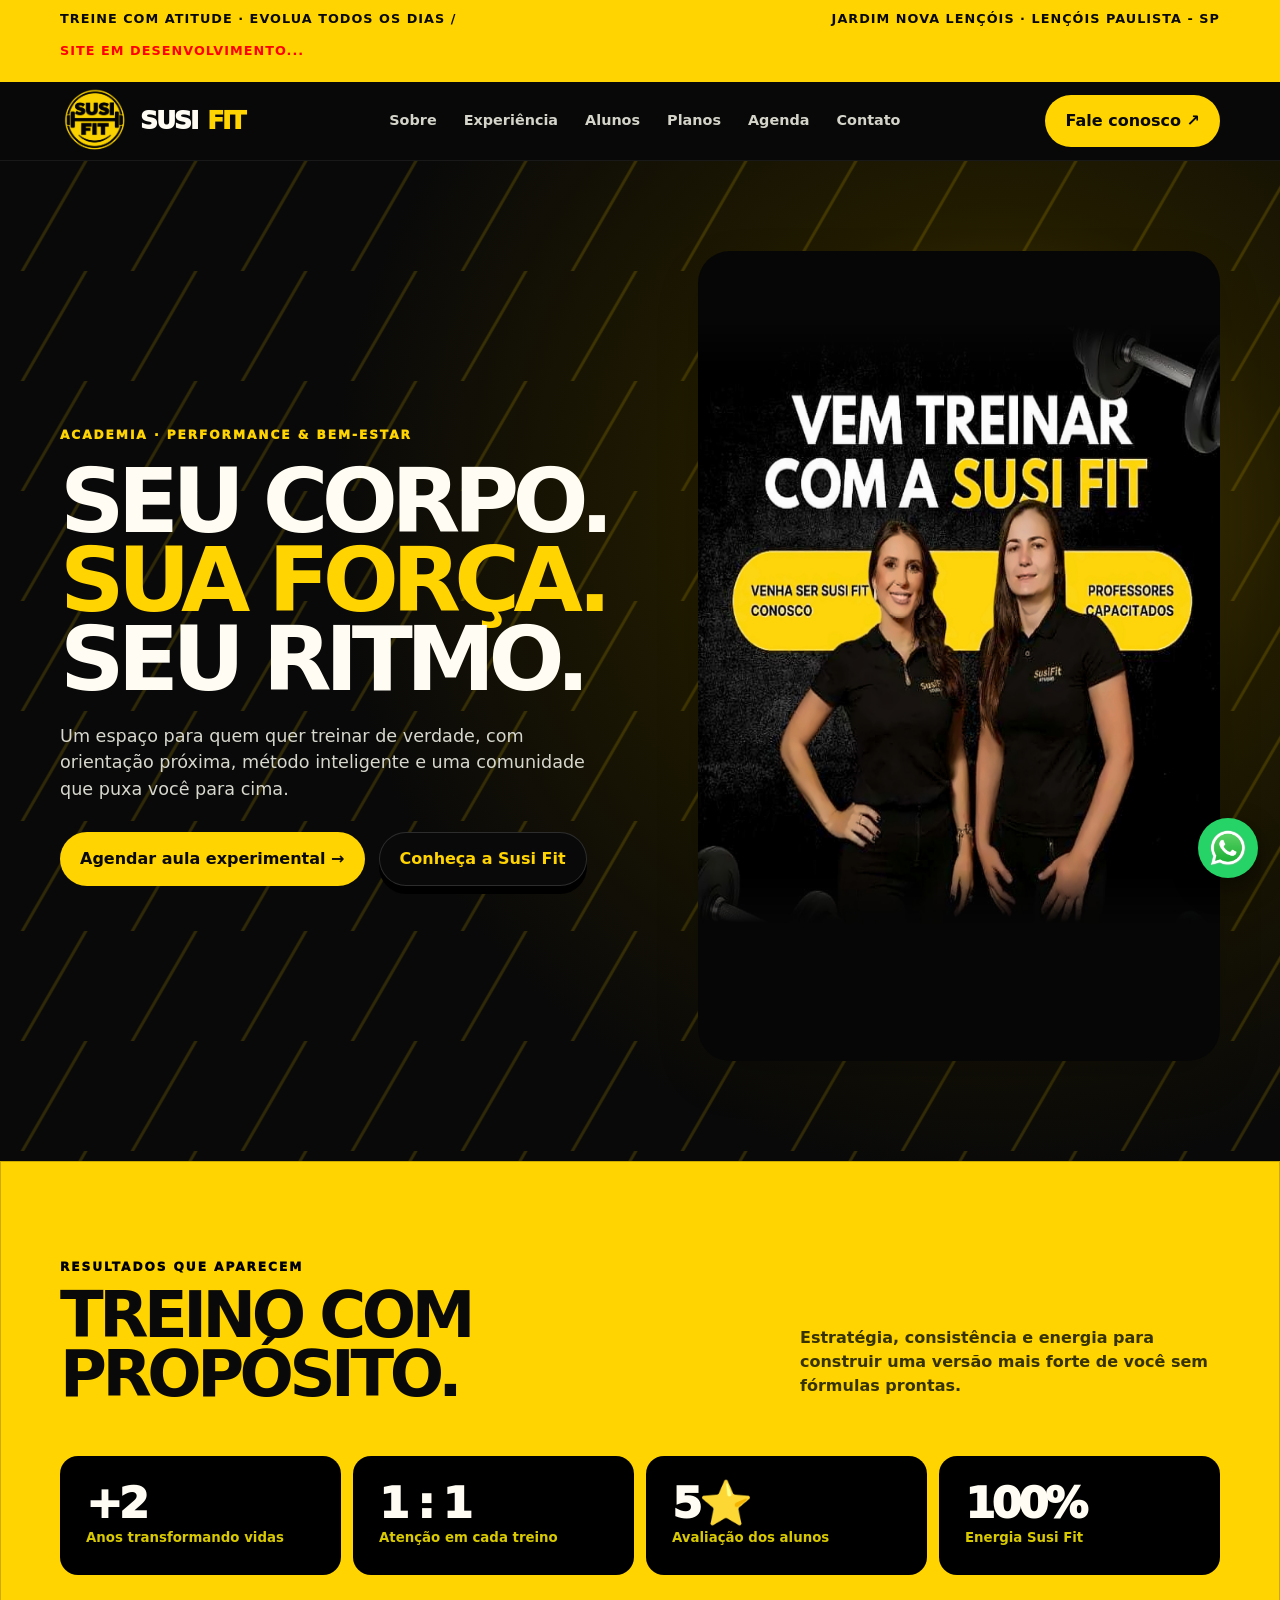
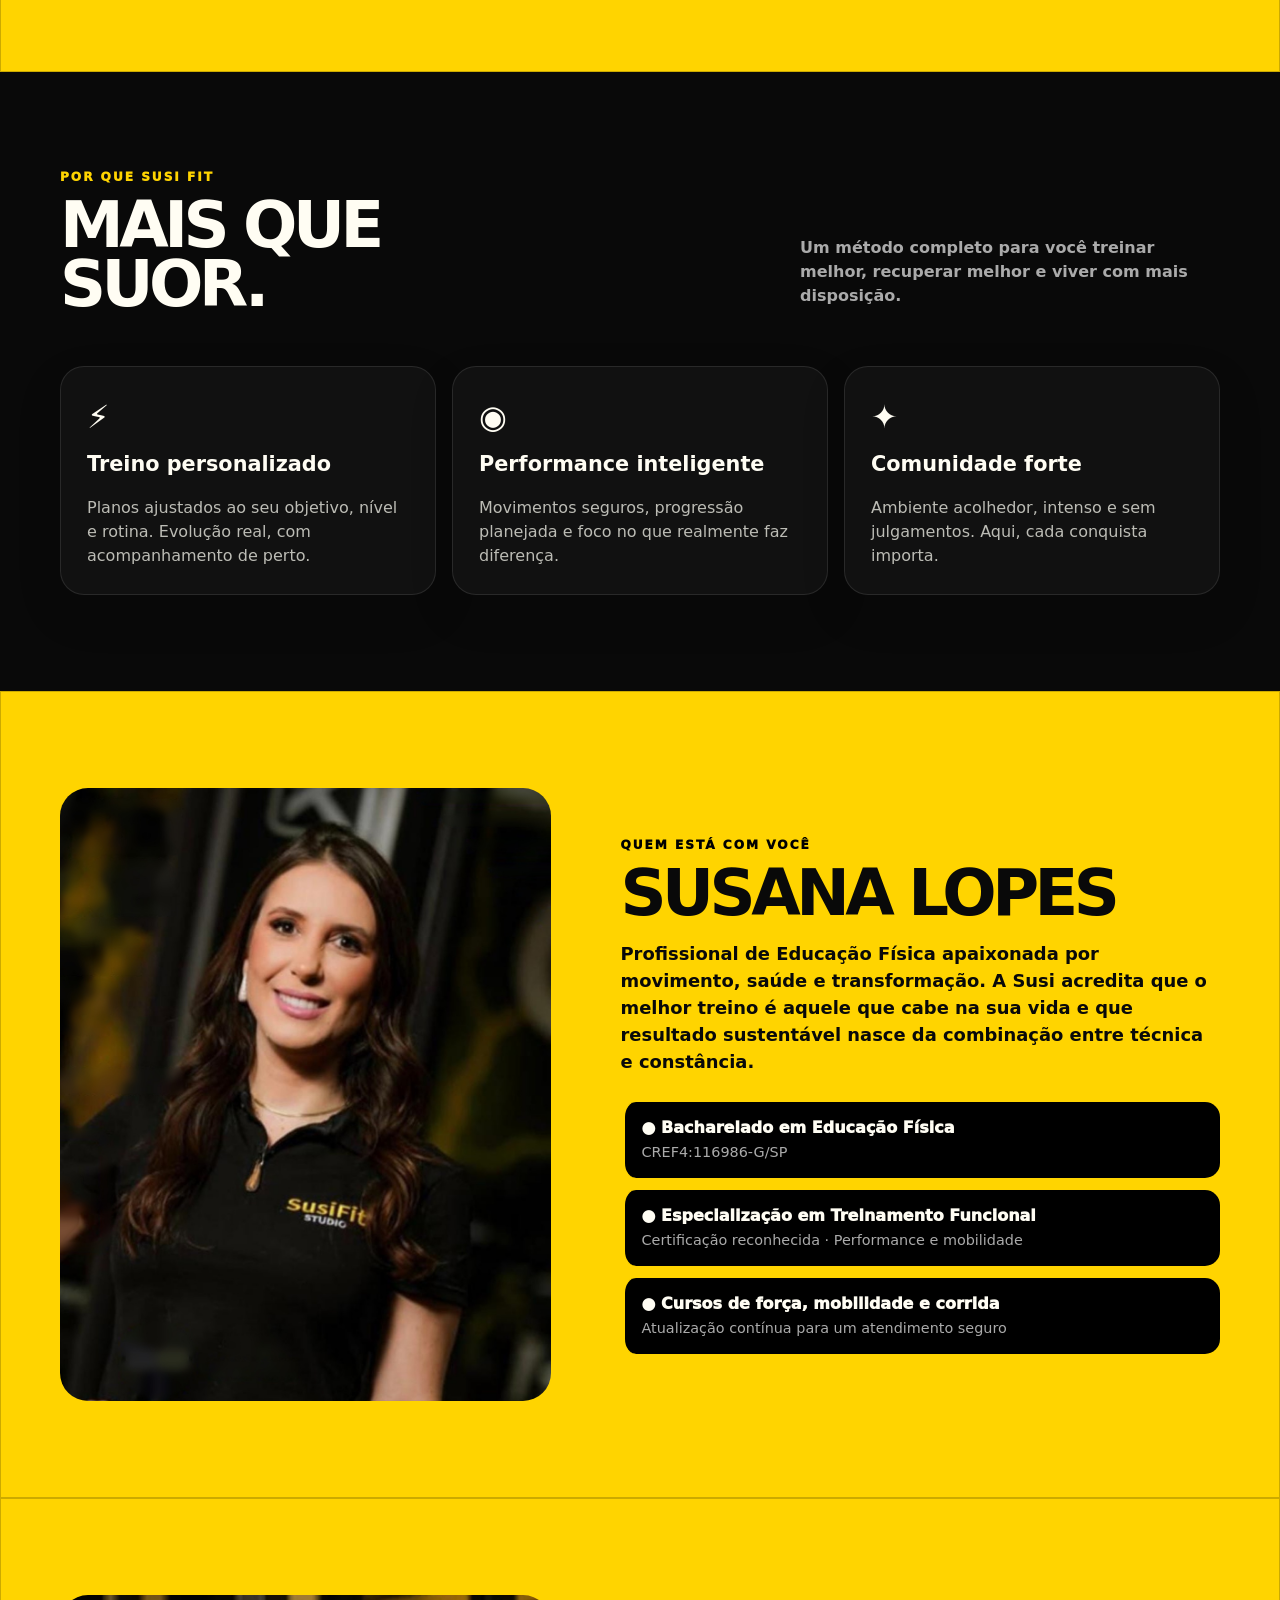
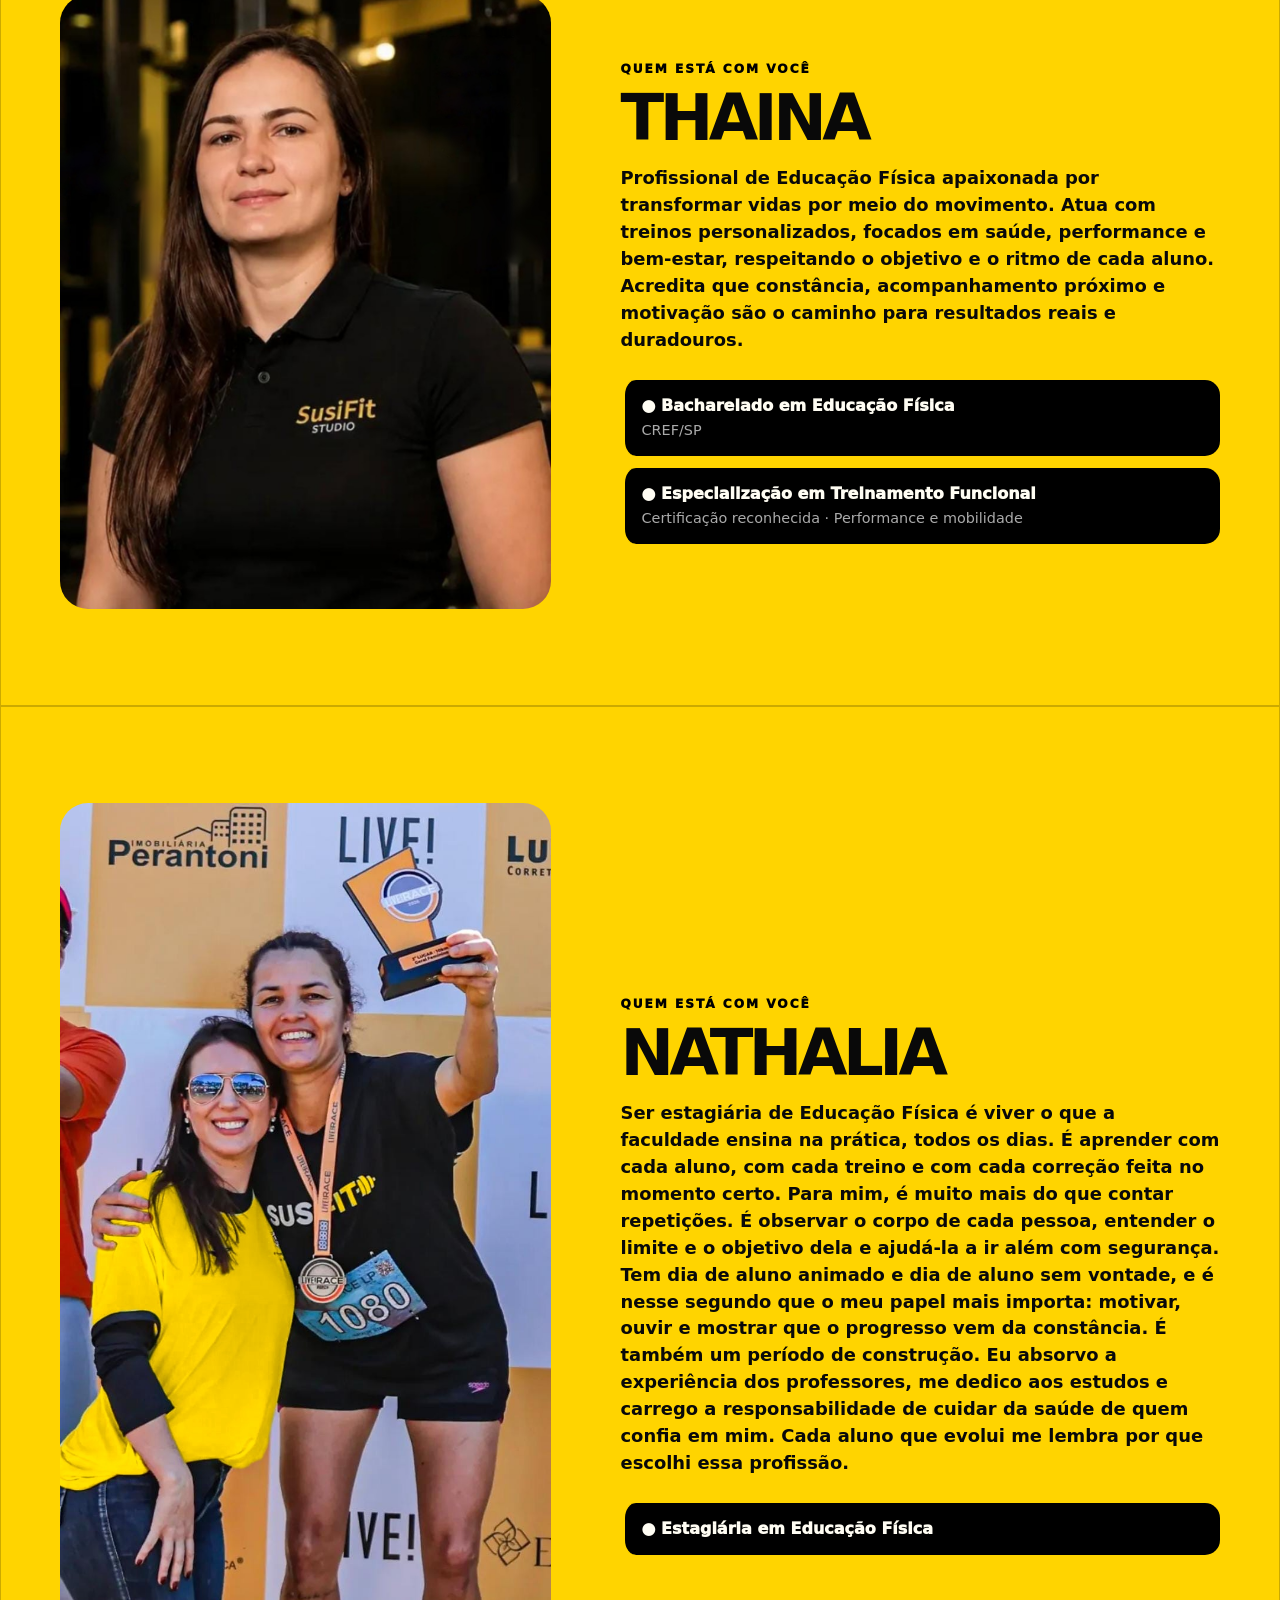
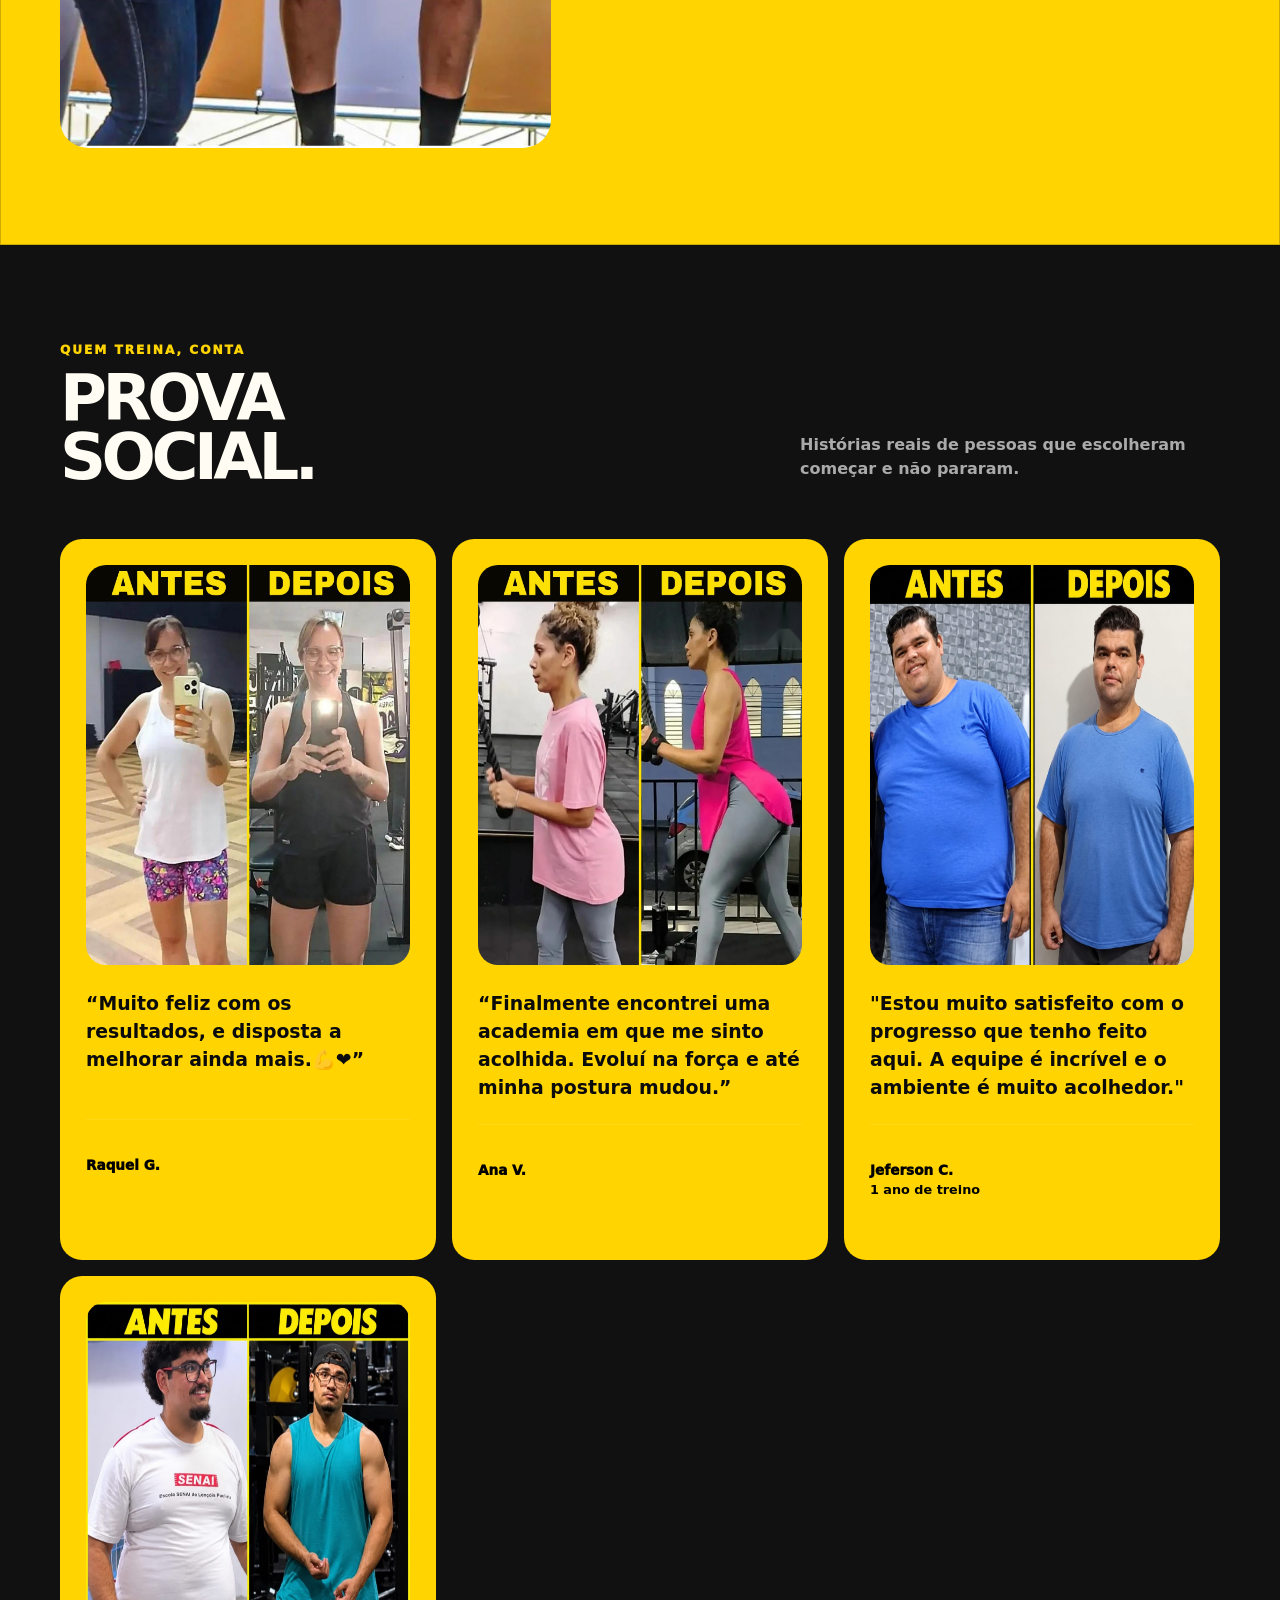
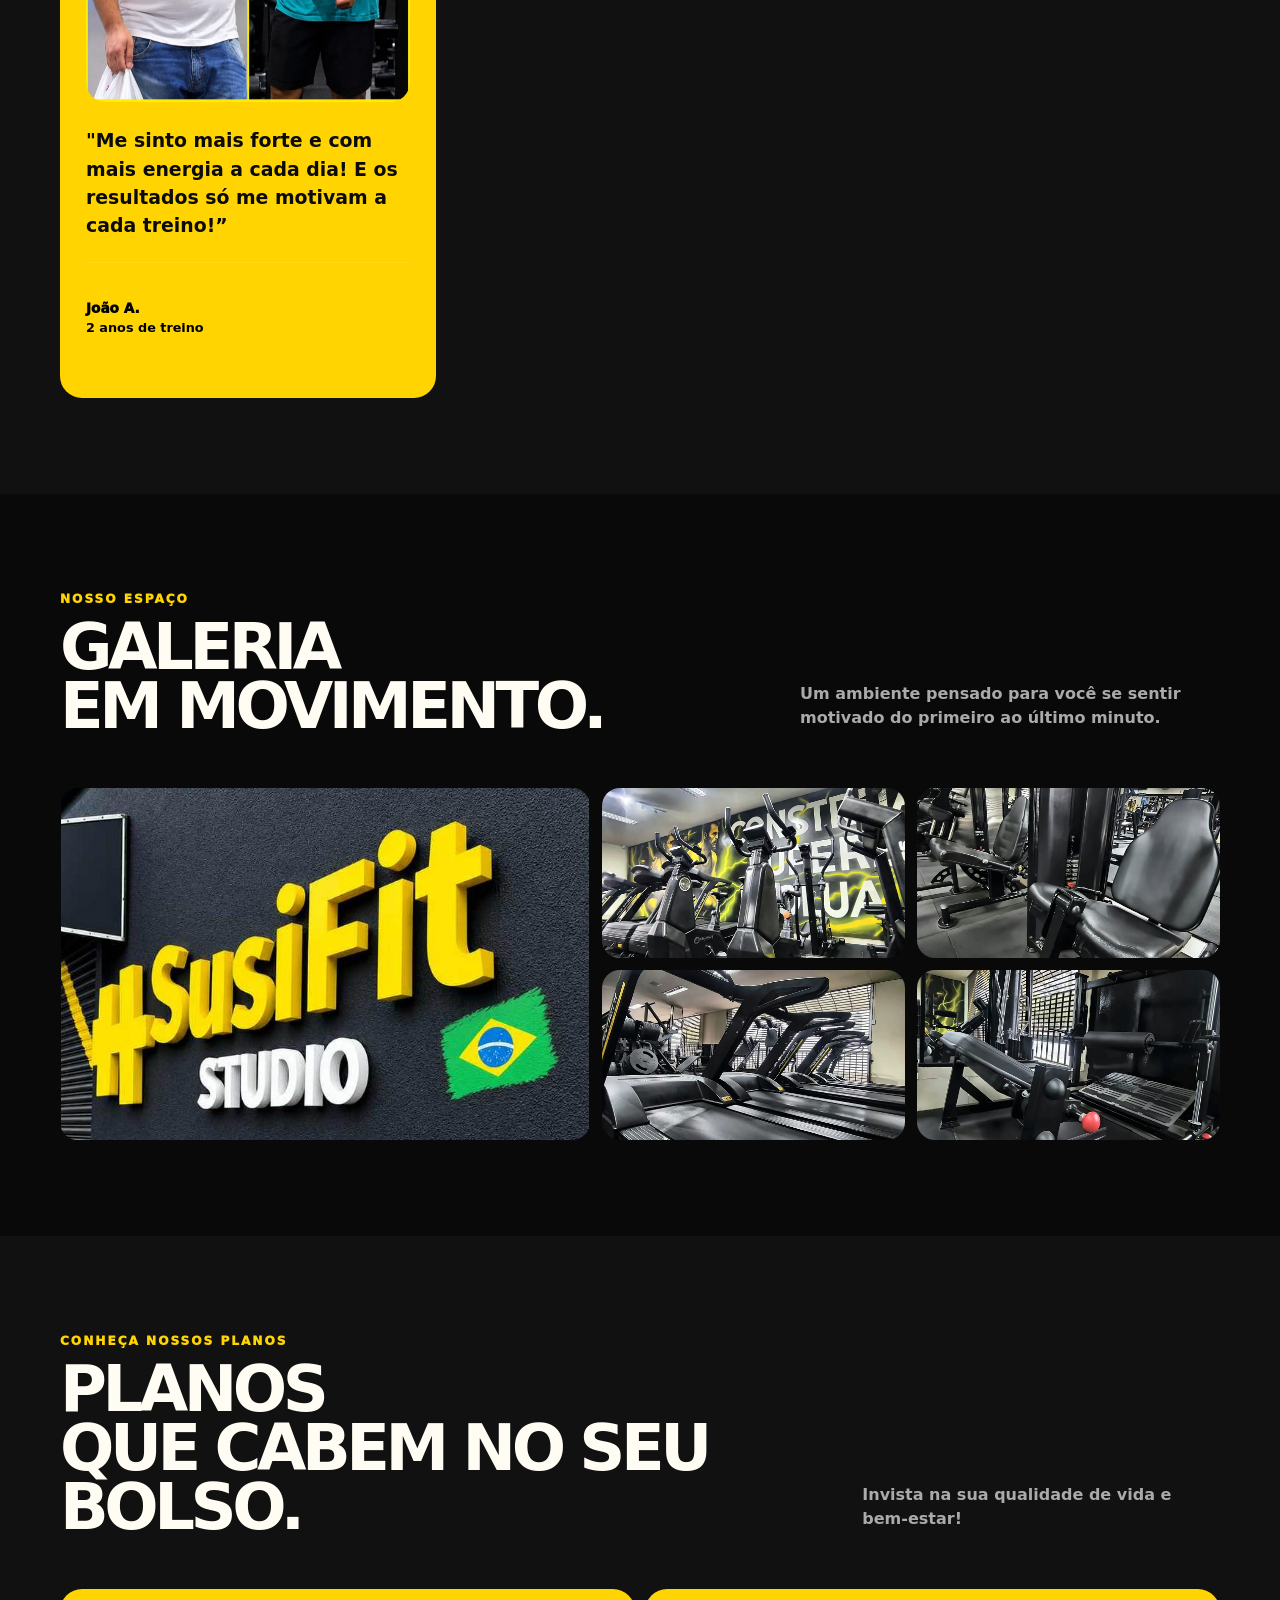
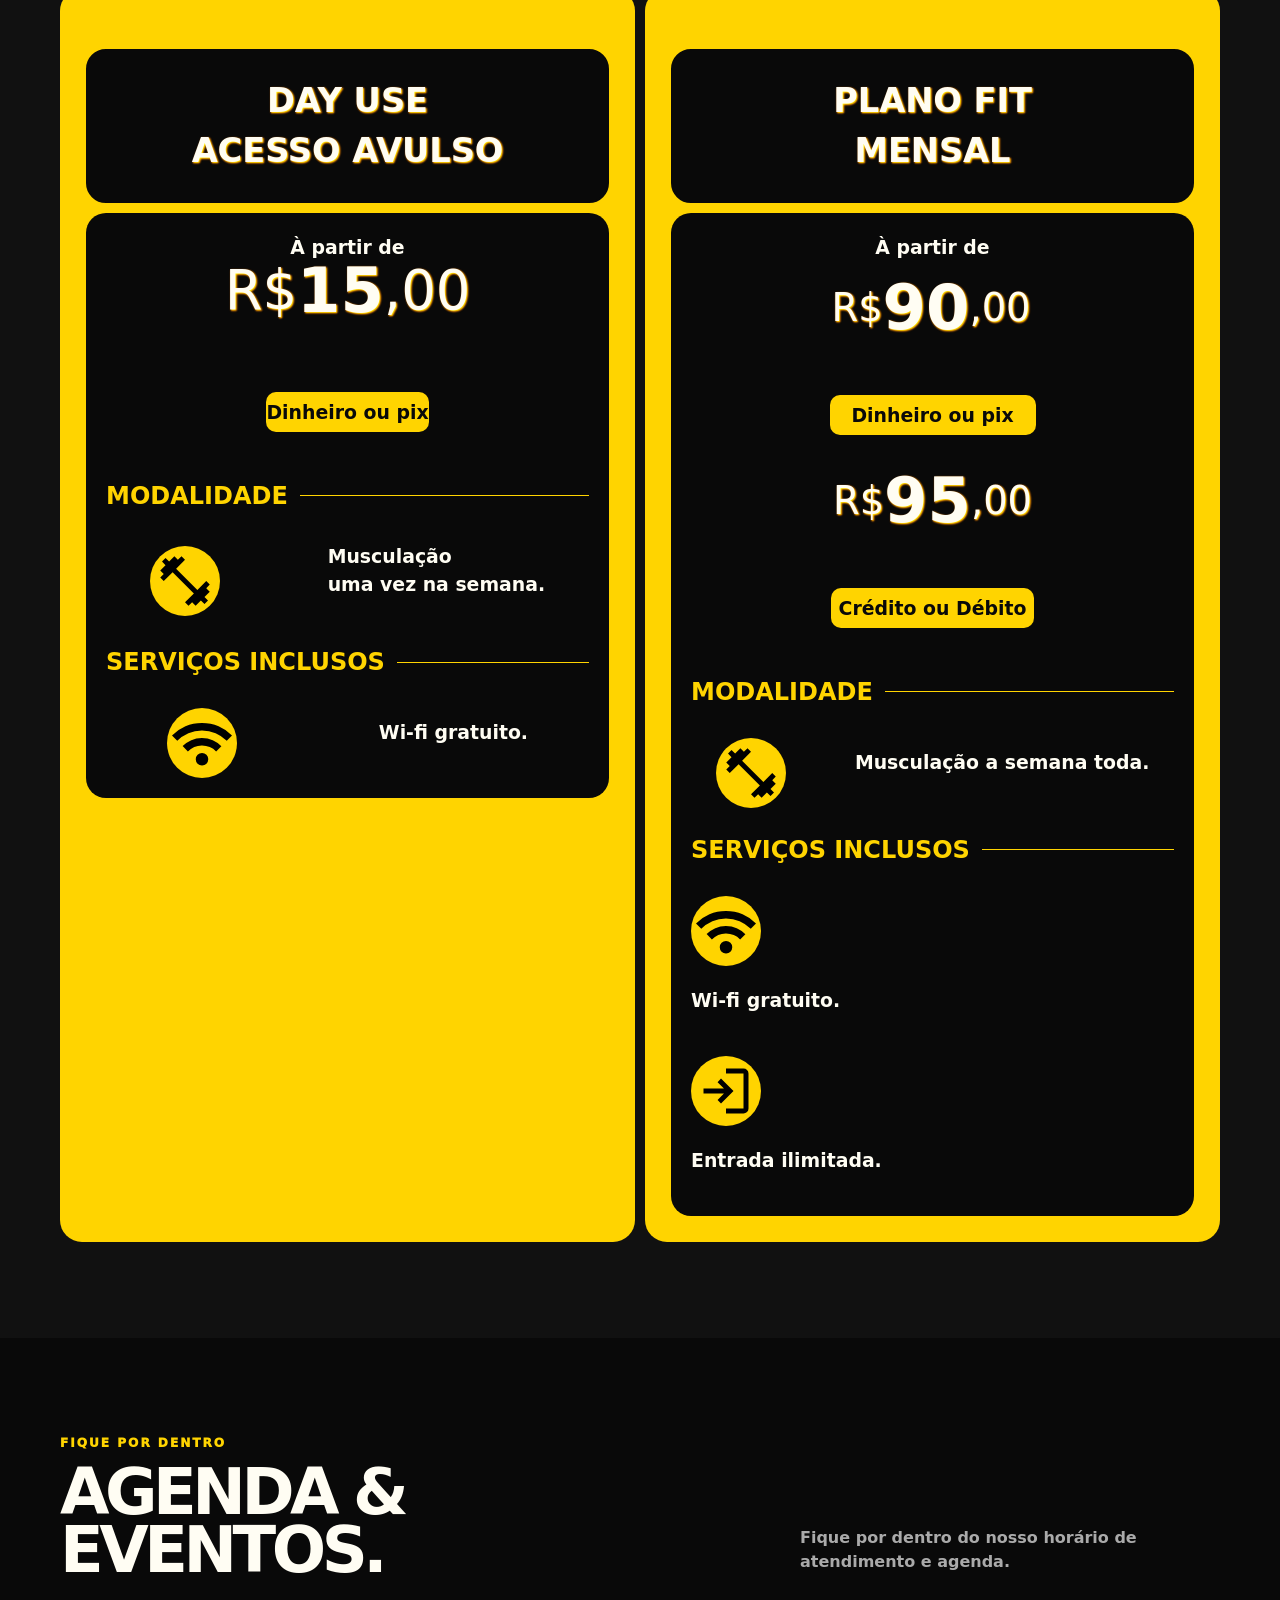
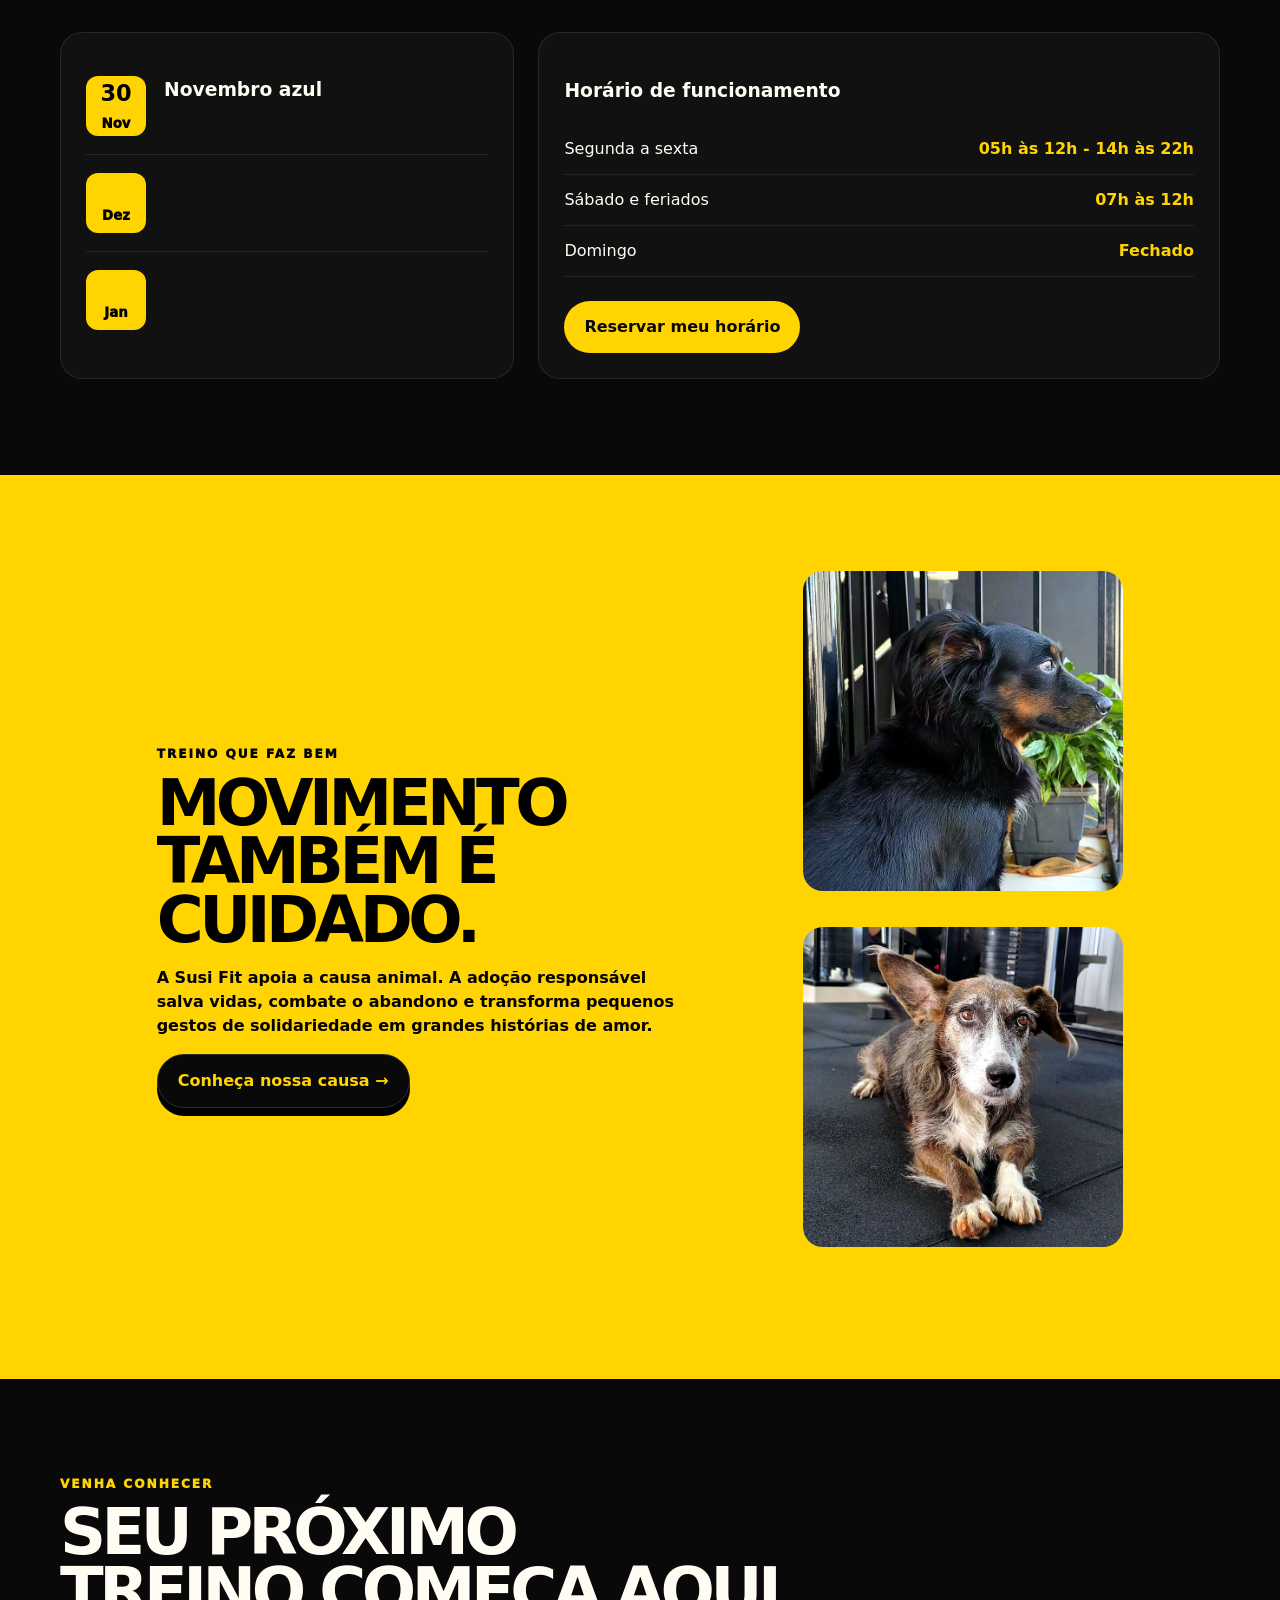
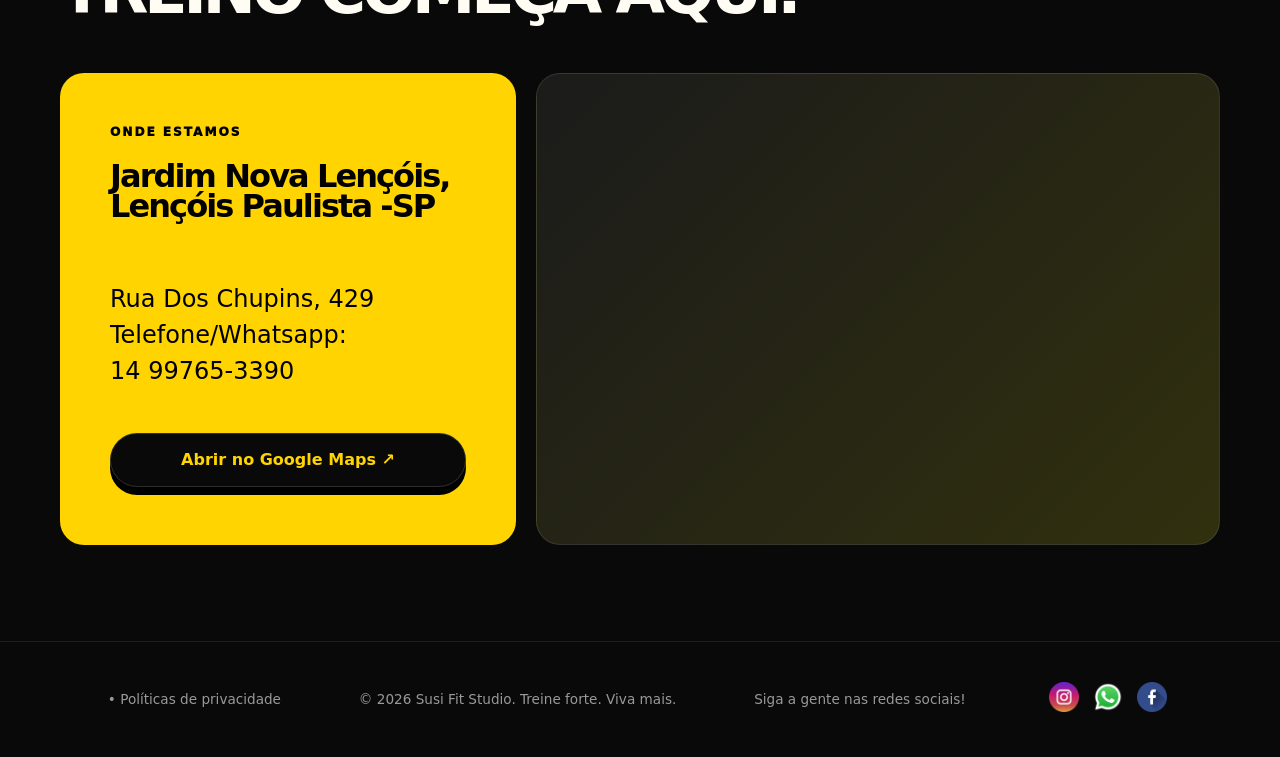
==== commit 06d1c703: "ajustes" ====
--- a/index.html
+++ b/index.html
@@ -222,9 +222,10 @@
             <h1 class="titleplans">DAY USE<br>ACESSO AVULSO</h1>
             <div class="cardssec">
               <p>À partir de</p>
+              <div class="pricemensal">
               <h1 class="pricesec">R$ <span class="price">15</span>,00</h1>
               <p class="opcoes">Dinheiro ou pix</p>
-              <br>
+              </div>
               <h1 class="topic">MODALIDADE</h1><br>
               <div class="countainertopic">
                 <div class="iconbox">
@@ -254,7 +255,7 @@
             <h1 class="titleplans">PLANO FIT<br>MENSAL</h1>
             <div class="cardssec">
               <p>À partir de</p>
-              <br>
+              
               <div class="pricemensal">
                 <div>
                   <h1 class="pricesecm1">R$ <span class="price">90</span>,00</h1>
--- a/style.css
+++ b/style.css
@@ -26,7 +26,7 @@
   line-height: 1.5;
 }
 
-.at{
+.at {
   color: red
 }
 
@@ -35,30 +35,32 @@
   color: inherit;
 }
 
-.imglog{
+.imglog {
 
   height: 70px;
   border-radius: 50%;
 }
-.imgpet{
+
+.imgpet {
   height: 320px;
   border-radius: 20px;
 }
-.imghero{
-min-width: 100%;
-height: 90vh;
-}
-
-.imgg{
+
+.imghero {
+  min-width: 100%;
+  height: 90vh;
+}
+
+.imgg {
   display: flex;
   align-items: center;
   justify-content: center;
   width: 100%;
- 
- 
-}
-
-.imgps{
+
+
+}
+
+.imgps {
 
   display: flex;
   align-items: center;
@@ -66,16 +68,16 @@
   height: 400px;
   width: 100%;
   border-radius: 20px;
-  
-
-}
-
-.icons{
+
+
+}
+
+.icons {
   height: 40px;
   padding: 5px;
 }
 
-.icons:hover{
+.icons:hover {
   transform: scale(1.2);
   transition: .3s;
 }
@@ -169,7 +171,7 @@
   transition: .25s;
   background: var(--yellow);
   color: var(--black);
-  
+
 }
 
 .btn:hover {
@@ -248,7 +250,7 @@
   border-radius: 32px;
   color: var(--black);
   padding: 0px;
-   display: flex;
+  display: flex;
   justify-content: center;
   align-items: center;
   position: relative;
@@ -279,7 +281,7 @@
   border-radius: 16px;
   font-weight: 1000;
 }
-  
+
 
 /* Seções */
 .section {
@@ -388,20 +390,20 @@
   border-radius: 28px;
   background: var(--yellow);
   color: #000;
-  padding:0px;
+  padding: 0px;
   position: relative;
-      display: flex;
-    /* align-items: center; */
-    justify-content: center;
-    min-width: 100%;
+  display: flex;
+  /* align-items: center; */
+  justify-content: center;
+  min-width: 100%;
   overflow: hidden;
 }
 
-.imgsusi{
+.imgsusi {
 
   min-width: 100%;
- 
-  
+
+
 }
 
 .poster:before {
@@ -473,7 +475,7 @@
   display: block;
   font-size: .8rem;
   font-weight: 700;
-  
+
   color: #000;
 }
 
@@ -501,7 +503,7 @@
   inset: 0;
   mix-blend-mode: screen;
   display: flex;
-  
+
 }
 
 .photo span {
@@ -516,7 +518,7 @@
   height: 100%;
   padding: 1px;
   grid-row: span 2;
-  
+
 }
 
 .photo:nth-child(2) {
@@ -540,11 +542,11 @@
 
 .cardsplans {
   display: grid;
-  grid-template-columns:  repeat(2, 1fr);
+  grid-template-columns: repeat(2, 1fr);
   gap: 10px;
   text-align: center;
-  
-  
+
+
 }
 
 .titleplans {
@@ -557,10 +559,10 @@
   padding: 25px;
   margin-bottom: 10px;
   text-shadow: 1px 1px 2px yellow,
-                1px 1px 2px red;
-}
-
-.cardssec{
+    1px 1px 2px red;
+}
+
+.cardssec {
 
   background: var(--black);
   border-radius: 20px;
@@ -579,31 +581,35 @@
   0% {
     transform: scale(1);
   }
+
   50% {
     transform: scale(1.1);
   }
+
   100% {
     transform: scale(1);
   }
 }
 
-.pricesec , .pricesecm1 , .pricesecm {
+.pricesec,
+.pricesecm1,
+.pricesecm {
   display: inline-block;
   animation: pulsar 1.5s infinite ease-in-out;
-  text-shadow: 1px 1px 2px  yellow,
-                1px 1px 2px red;
-              
-}
-
-
-.price{
+  text-shadow: 1px 1px 2px yellow,
+    1px 1px 2px red;
+
+}
+
+
+.price {
   color: var(--white);
   font-size: 3.9rem;
   font-weight: 900;
-  
-}
-
-.pricesec{
+
+}
+
+.pricesec {
   color: var(--white);
   font-size: 3.4rem;
   font-weight: 500;
@@ -611,26 +617,31 @@
   display: flex;
   justify-content: center;
   align-items: center;
-  
-}
-
-.topic{
+
+}
+
+.topic {
   font-size: 1.5rem;
   color: var(--yellow);
   display: flex;
-  align-items: center; /* Centraliza a linha verticalmente com o texto */
+  align-items: center;
+  /* Centraliza a linha verticalmente com o texto */
   gap: 12px;
   text-align: justify;
 }
 
 .topic::after {
-  content: ""; /* Obrigatório para o pseudo-elemento aparecer */
-  flex: 1; /* Faz a linha ocupar todo o espaço restante */
-  height: 1px; /* Espessura do risco */
-  background-color: var(--yellow); /* Cor do risco */
-}
-
-.topicsec{
+  content: "";
+  /* Obrigatório para o pseudo-elemento aparecer */
+  flex: 1;
+  /* Faz a linha ocupar todo o espaço restante */
+  height: 1px;
+  /* Espessura do risco */
+  background-color: var(--yellow);
+  /* Cor do risco */
+}
+
+.topicsec {
   color: var(--white);
   font-size: 1.2rem;
   font-weight: 100;
@@ -639,11 +650,11 @@
   justify-content: end;
   align-items: center;
   text-align: justify;
-  
-  
-}
-
-.countainertopic{
+
+
+}
+
+.countainertopic {
   display: flex;
   justify-content: space-around;
   align-items: center;
@@ -651,16 +662,16 @@
   margin-top: -20px;
 }
 
-.countainertopic2{
+.countainertopic2 {
   display: flex;
   flex-direction: column;
   align-items: flex-start;
-  justify-content:space-around ;
+  justify-content: space-around;
   gap: 20px;
   margin-top: -20px;
 }
 
-.iconbox{
+.iconbox {
   border-radius: 50%;
   background: var(--yellow);
   width: 70px;
@@ -668,23 +679,23 @@
   display: flex;
   justify-content: center;
   align-items: center;
-  
-}
-
-
-.pricemensal{
+
+}
+
+
+.pricemensal {
   color: var(--white);
   margin-top: -20px;
   display: flex;
   justify-content: space-around;
   flex-direction: column;
   align-items: center;
-  
-  
-}
-
-.pricesecm1{
-  
+
+
+}
+
+.pricesecm1 {
+
   color: var(--white);
   font-size: 2.4rem;
   font-weight: 500;
@@ -695,13 +706,13 @@
   justify-content: center;
   align-items: center;
   text-align: justify;
-  border-right: 2px solid var(--yellow);
-  
-}
-
-
-.pricesecm{
-  
+
+
+}
+
+
+.pricesecm {
+
   color: var(--white);
   font-size: 2.4rem;
   font-weight: 500;
@@ -711,12 +722,12 @@
   justify-content: center;
   align-items: center;
   text-align: justify;
- 
-}
-
-
-
-.opcoes{
+
+}
+
+
+
+.opcoes {
   background: var(--yellow);
   color: var(--black);
   border-radius: 10px;
@@ -726,7 +737,6 @@
   justify-content: center;
   align-items: center;
   height: 40px;
-  min-width: 400px;
 }
 
 
@@ -815,7 +825,7 @@
   border: 1px solid #ffffff1a;
   align-items: center;
   display: flex;
- 
+
 }
 
 .map:before {
@@ -841,7 +851,7 @@
   gap: 12px;
 }
 
-h4{
+h4 {
   font-size: 1.5rem;
   font-weight: 500;
 }
@@ -892,12 +902,12 @@
 
 /* Rodapé */
 footer {
-  
+
   padding: 35px 0;
   border-top: 1px solid #ffffff17;
   color: #999;
   font-size: .85rem;
-   align-items: center;
+  align-items: center;
 }
 
 .footer-in {
@@ -930,7 +940,7 @@
   animation: pulse 2s infinite;
 }
 
-.imgw{
+.imgw {
 
   height: 40px;
 }
@@ -942,10 +952,10 @@
 }
 
 
-.pp:hover{
+.pp:hover {
 
   opacity: 0.5;
-  color:#fcd200;
+  color: #fcd200;
 
 }
 
@@ -996,7 +1006,7 @@
 
   .cardsplans {
     grid-template-columns: 1fr;
-    
+
   }
 
   .titleplans {
@@ -1007,24 +1017,27 @@
     flex-direction: column;
     justify-content: center;
     align-items: center;
-    
-  }
-
-  .cardssec{
+
+  }
+
+  .cardssec {
     min-width: auto;
-   display: flex;
-   flex-direction: column;
-
-  }
-
-  .pricesec, .pricesecm, .pricesecm1{
+    display: flex;
+    flex-direction: column;
+
+  }
+
+  .pricesec,
+  .pricesecm,
+  .pricesecm1 {
     font-size: 2.5rem;
     margin-top: -20px;
     display: flex;
     justify-content: center;
     align-items: center;
   }
-  .pricemensal{
+
+  .pricemensal {
     font-size: 2.5rem;
     display: flex;
     flex-direction: column;
@@ -1032,48 +1045,48 @@
     justify-content: center;
   }
 
-  .countainertopic2, .countainertopic {
+  .countainertopic2,
+  .countainertopic {
     display: flex;
     flex-direction: column;
     align-items: center;
     justify-content: space-around;
-    
-    
-  }
-
-  .topic{
-    border-bottom: 3px solid yellow;
-  }
-
-  .topic, .topicsec{
+
+
+  }
+
+
+  .topic,
+  .topicsec {
     font-size: 1.5rem;
     text-align: center;
     display: flex;
     align-items: center;
-    
-  }
-
-  .iconbox{
-   
-    
+
+  }
+
+  .iconbox {
+
+
     display: flex;
     align-items: center;
     justify-content: center;
     width: 60px;
     height: 60px;
 
-    
-  }
-
-  .iconplans{
+
+  }
+
+  .iconplans {
     width: 40px;
     height: 40px;
   }
-  
-  .opcoes{
+
+  .opcoes {
 
     width: 100%;
   }
+
   .animals {
     margin-top: 25px;
   }
@@ -1087,5 +1100,4 @@
   .section {
     padding: 70px 0;
   }
-}
-
+}
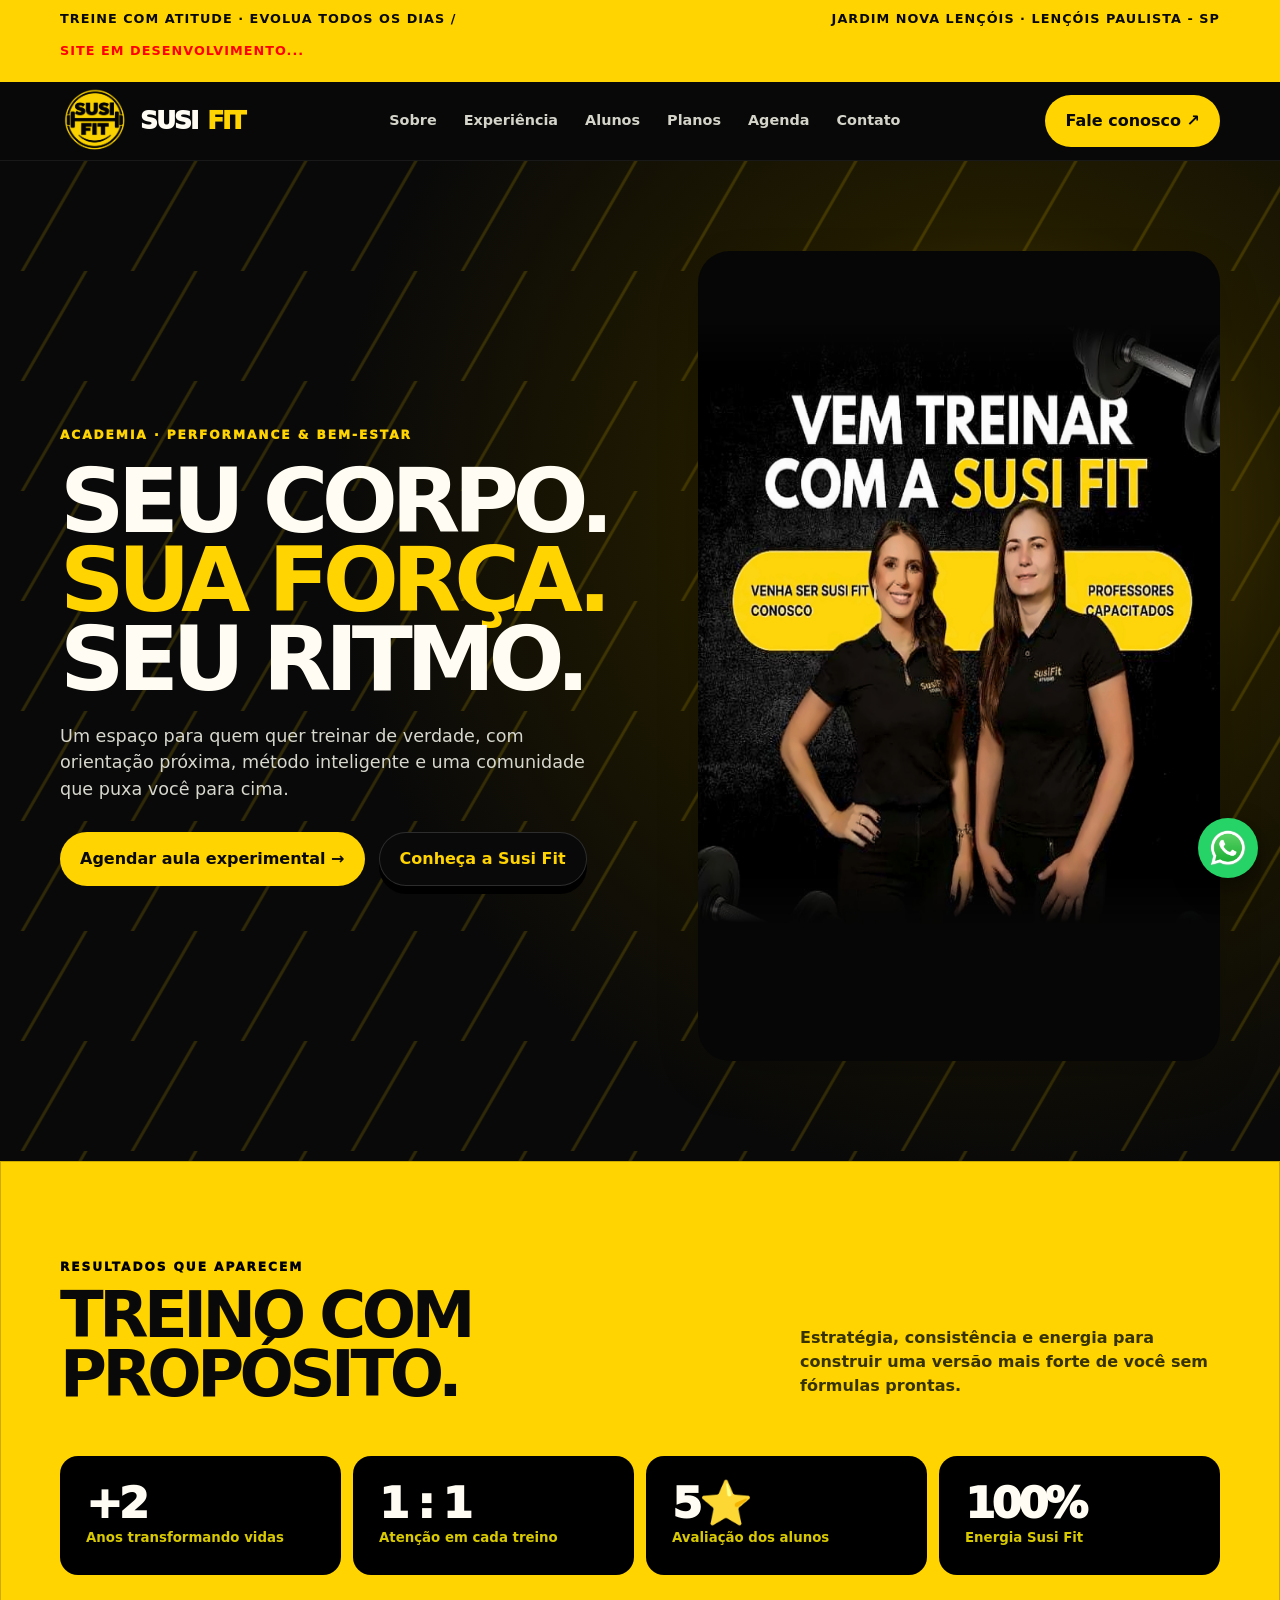
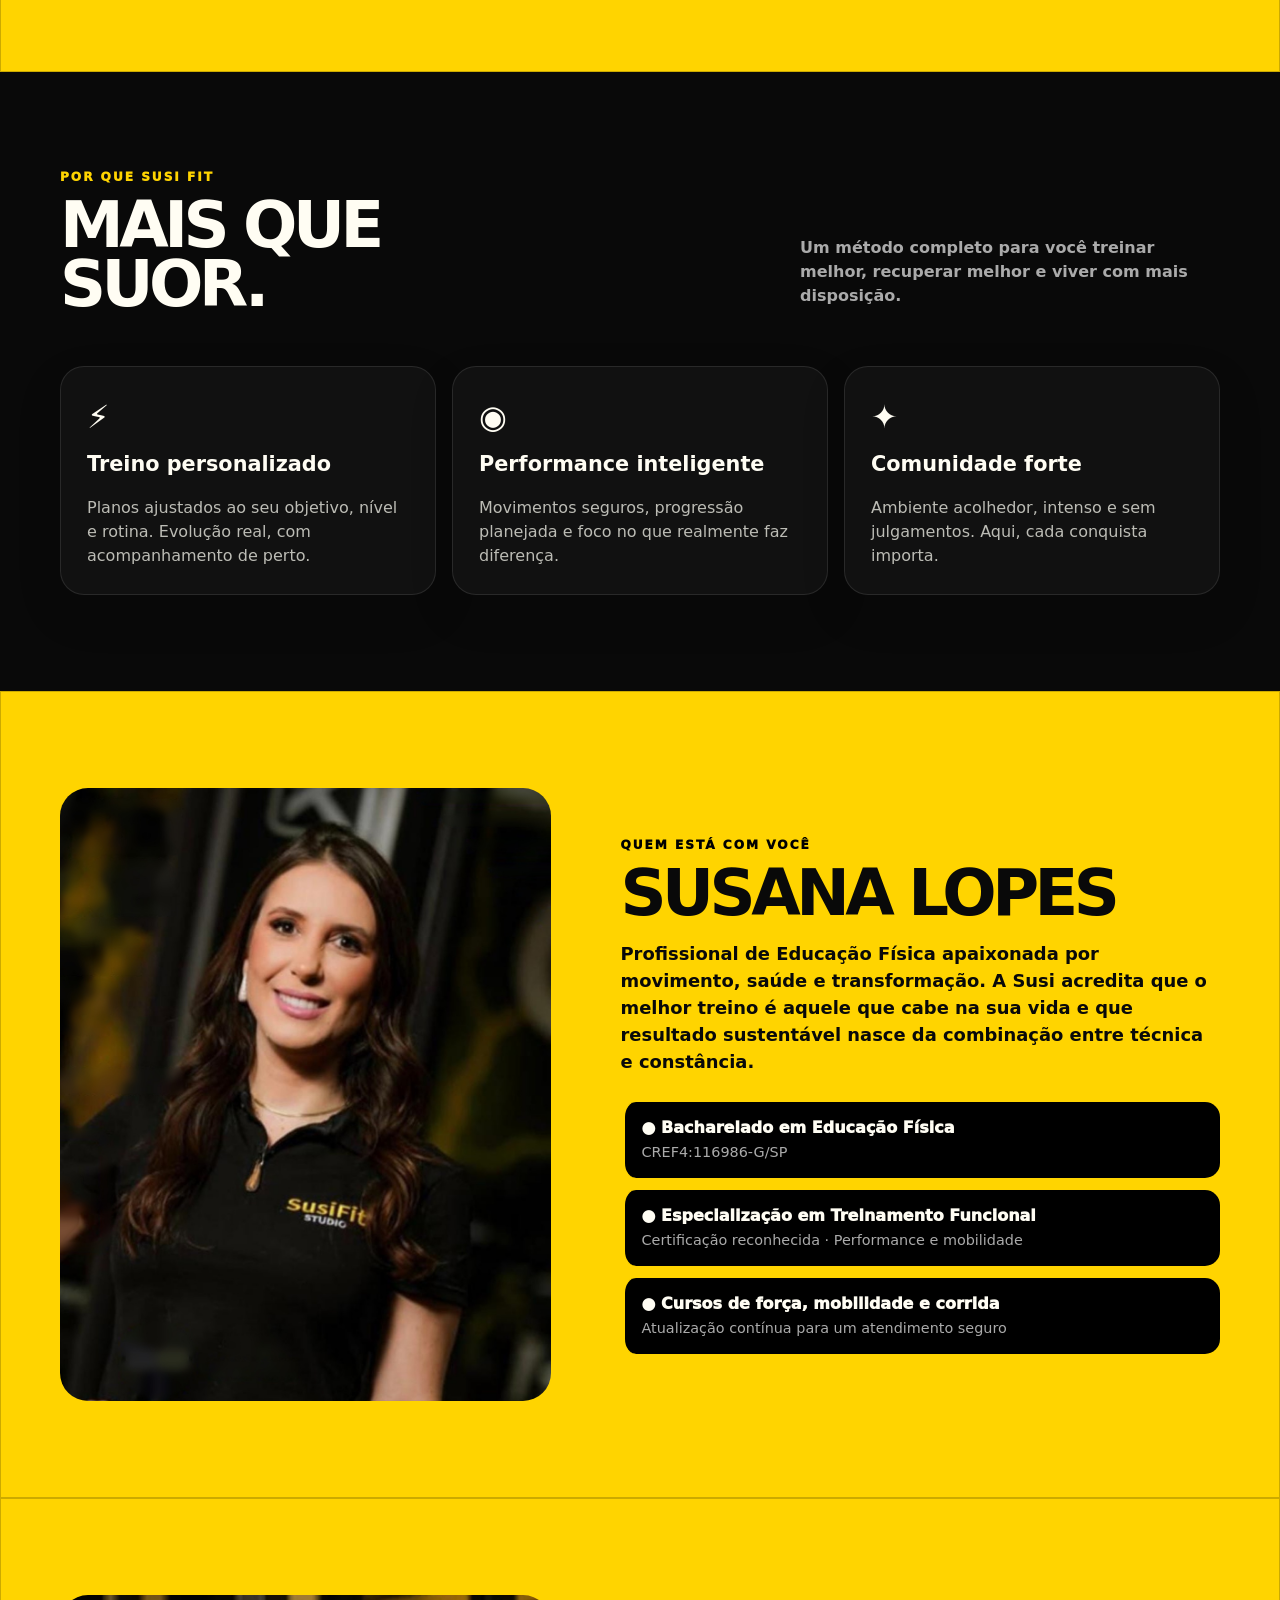
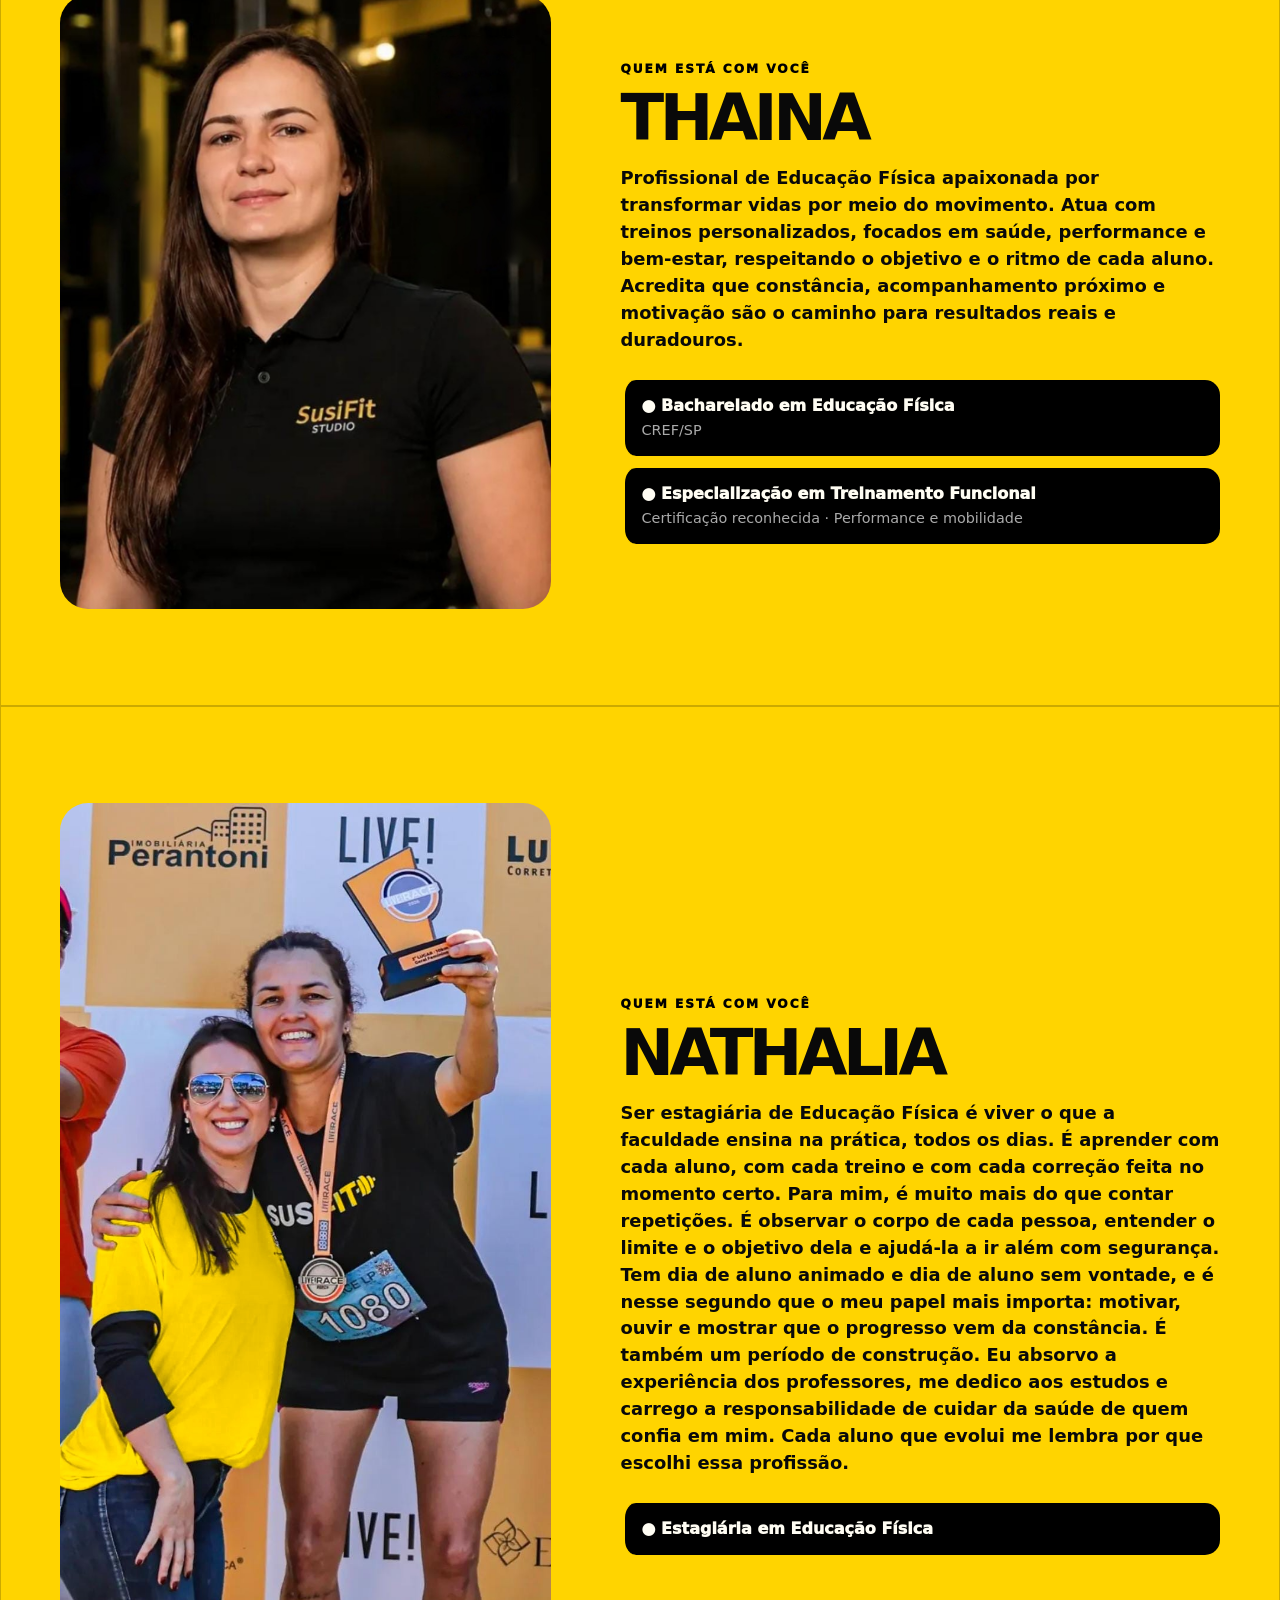
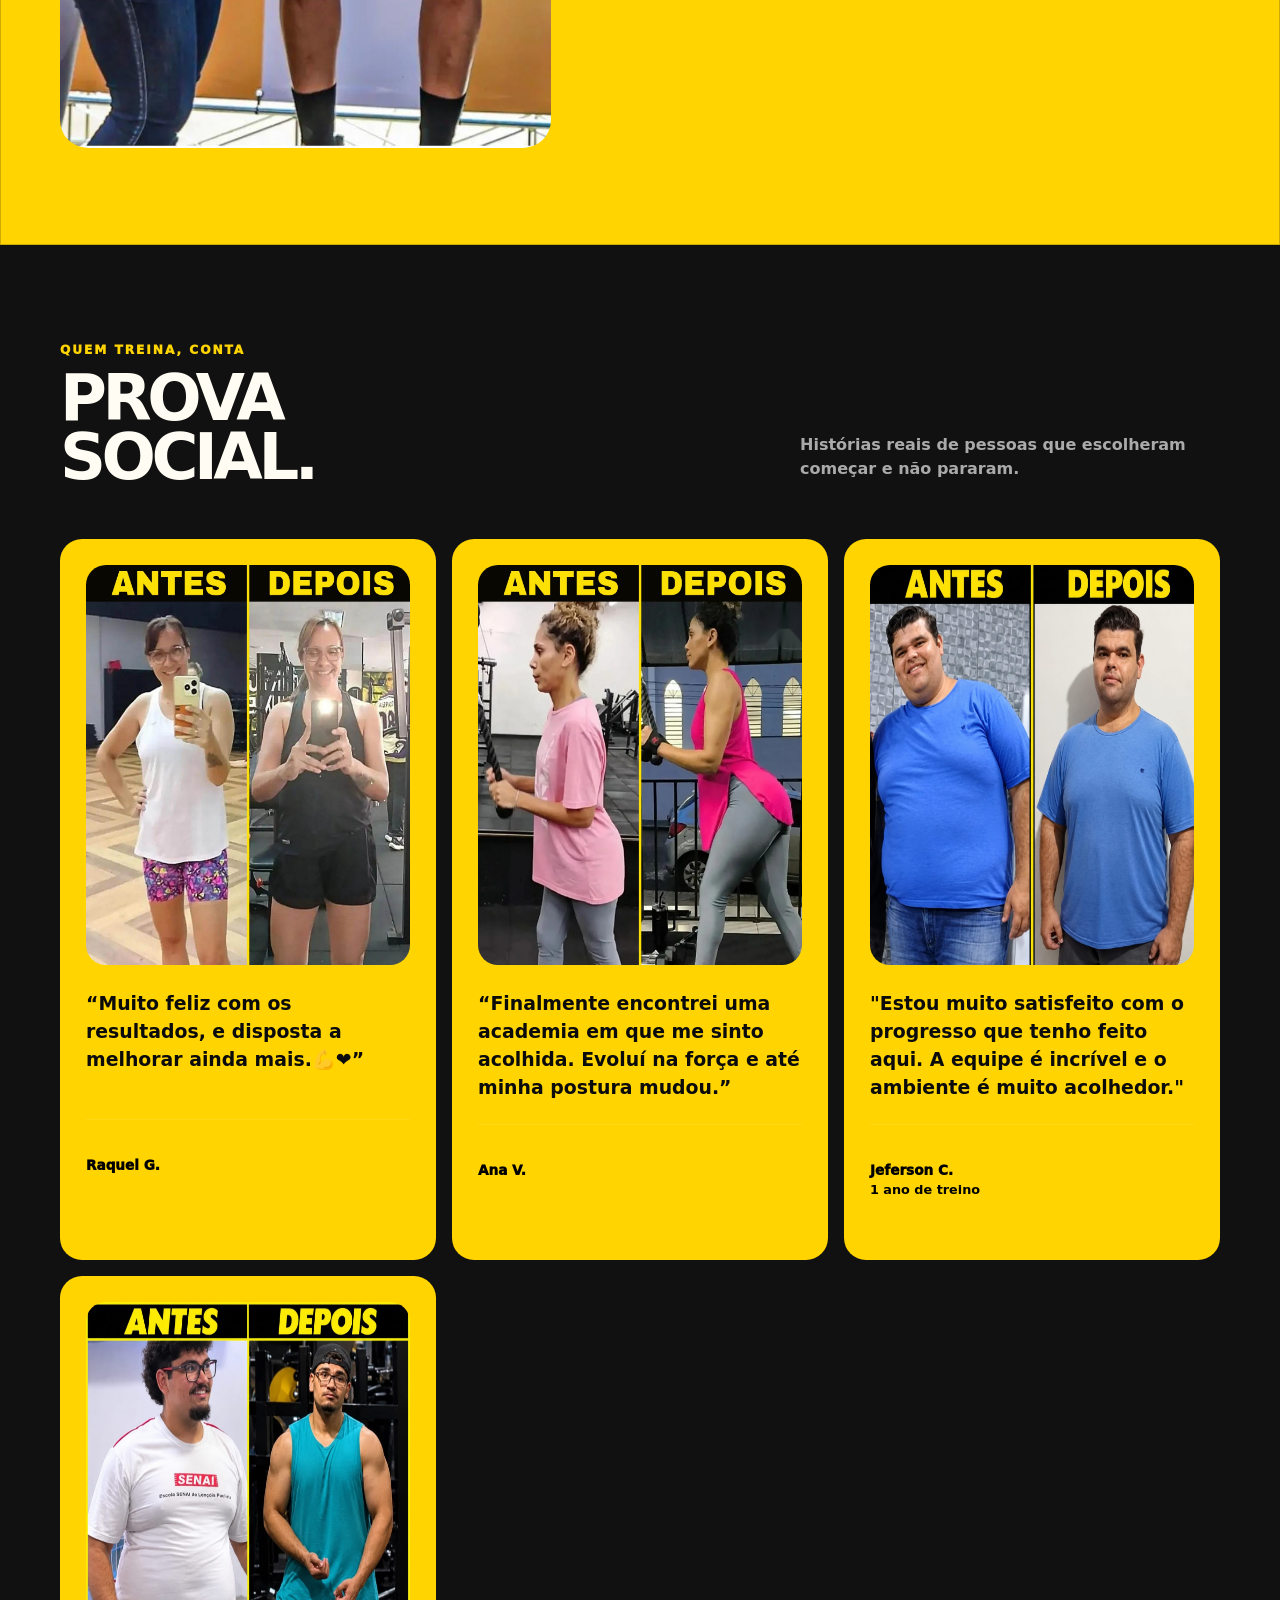
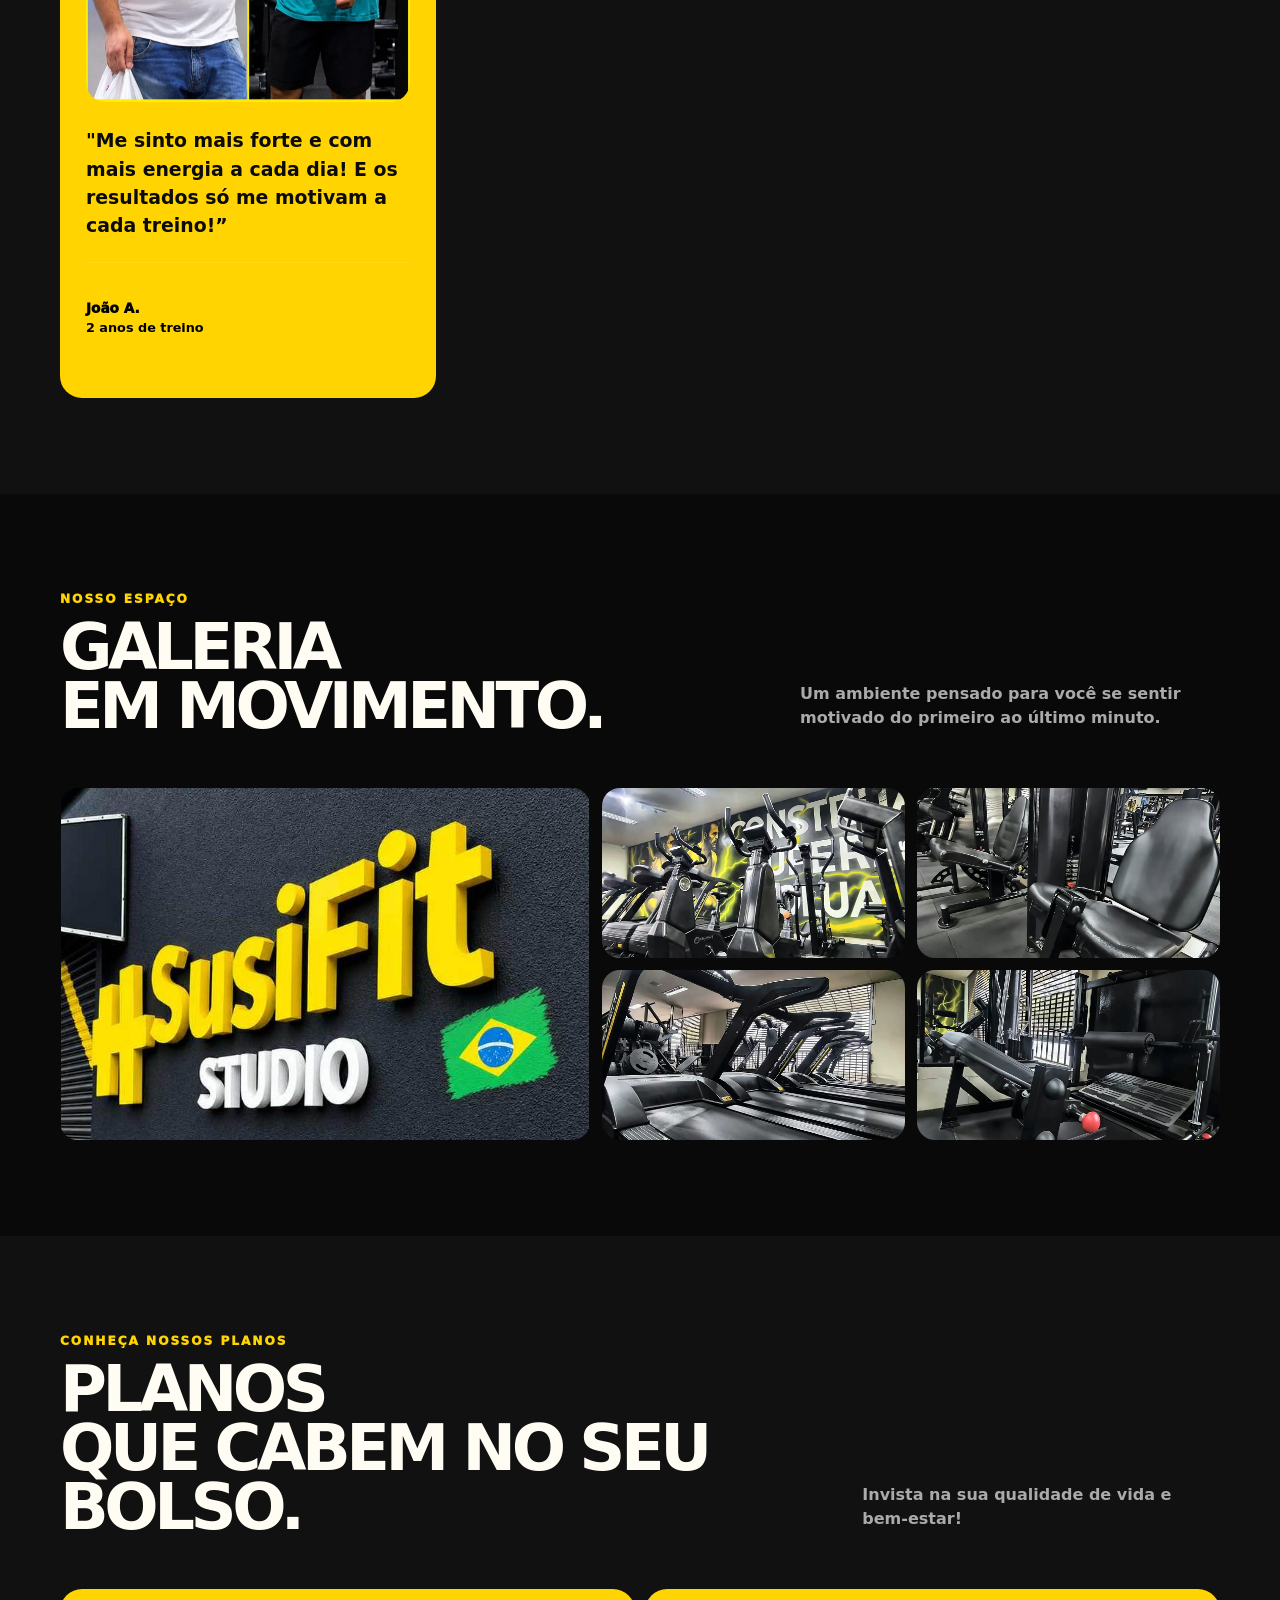
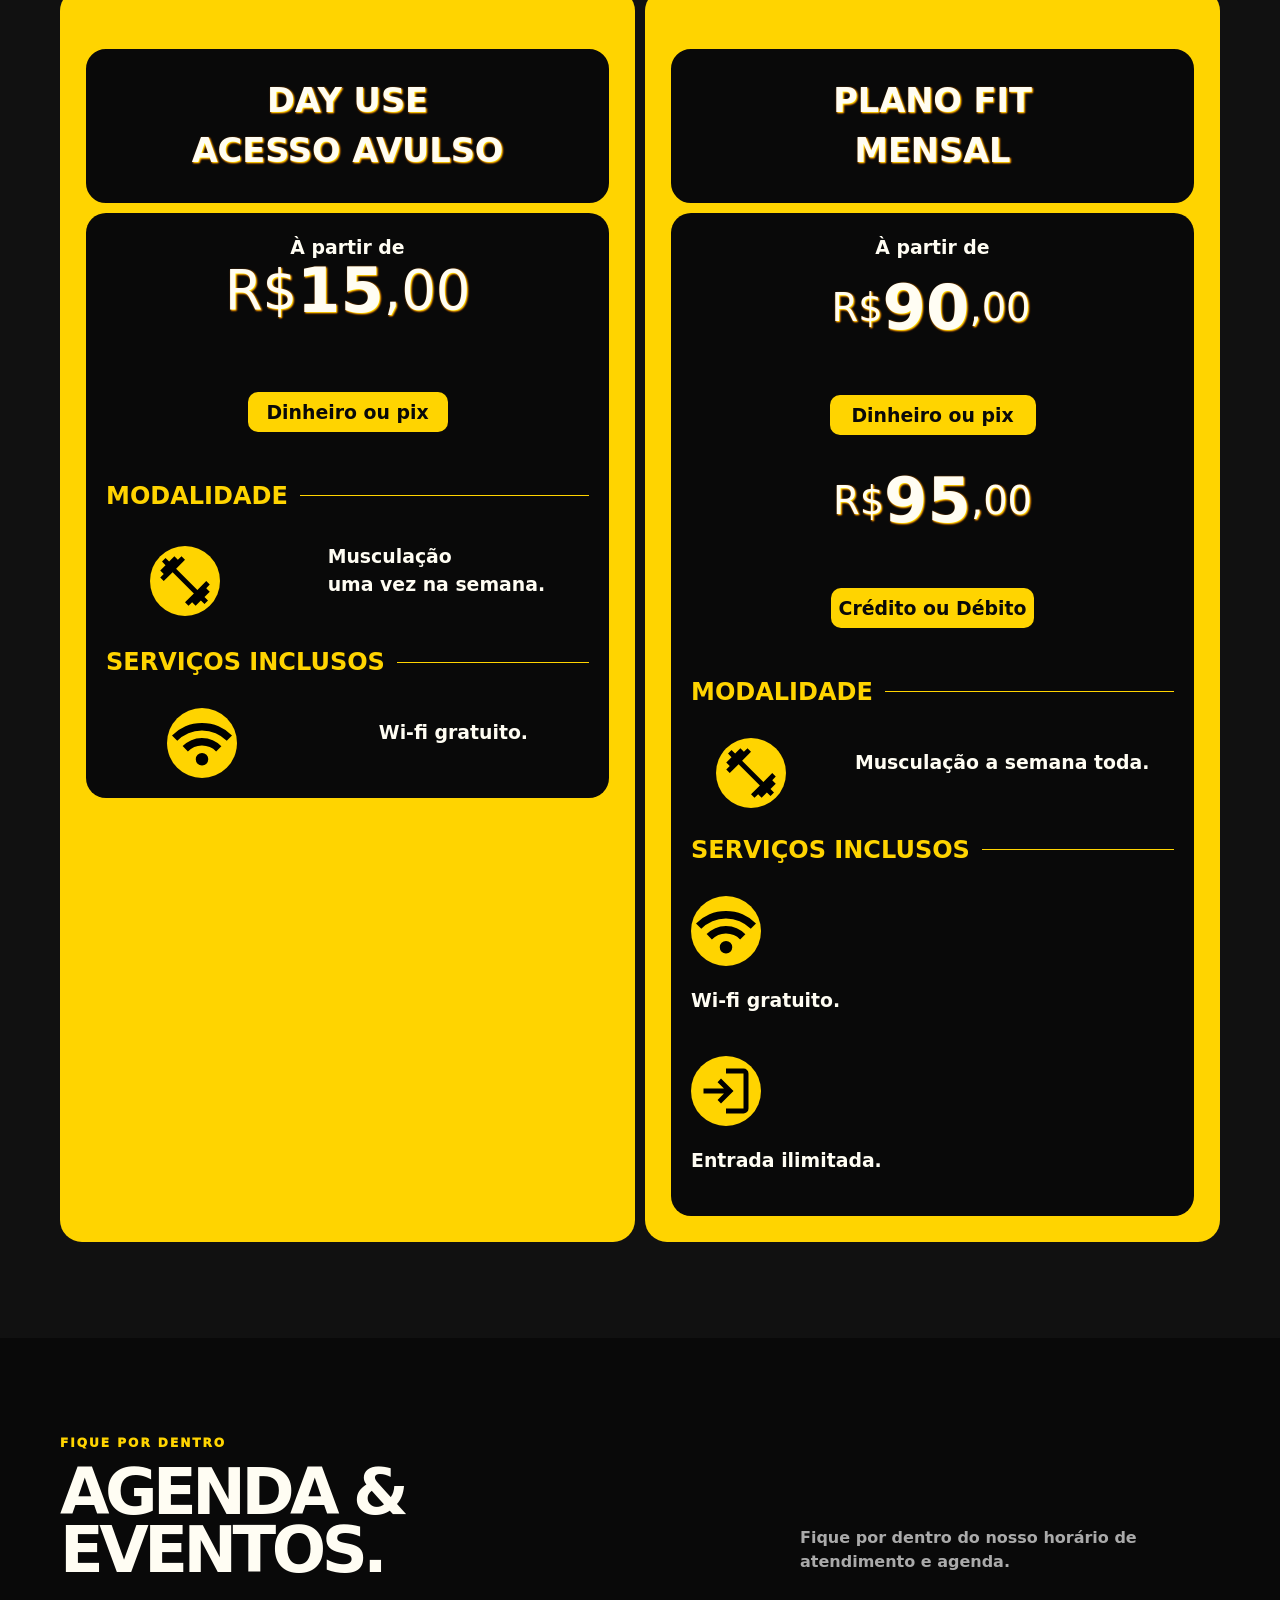
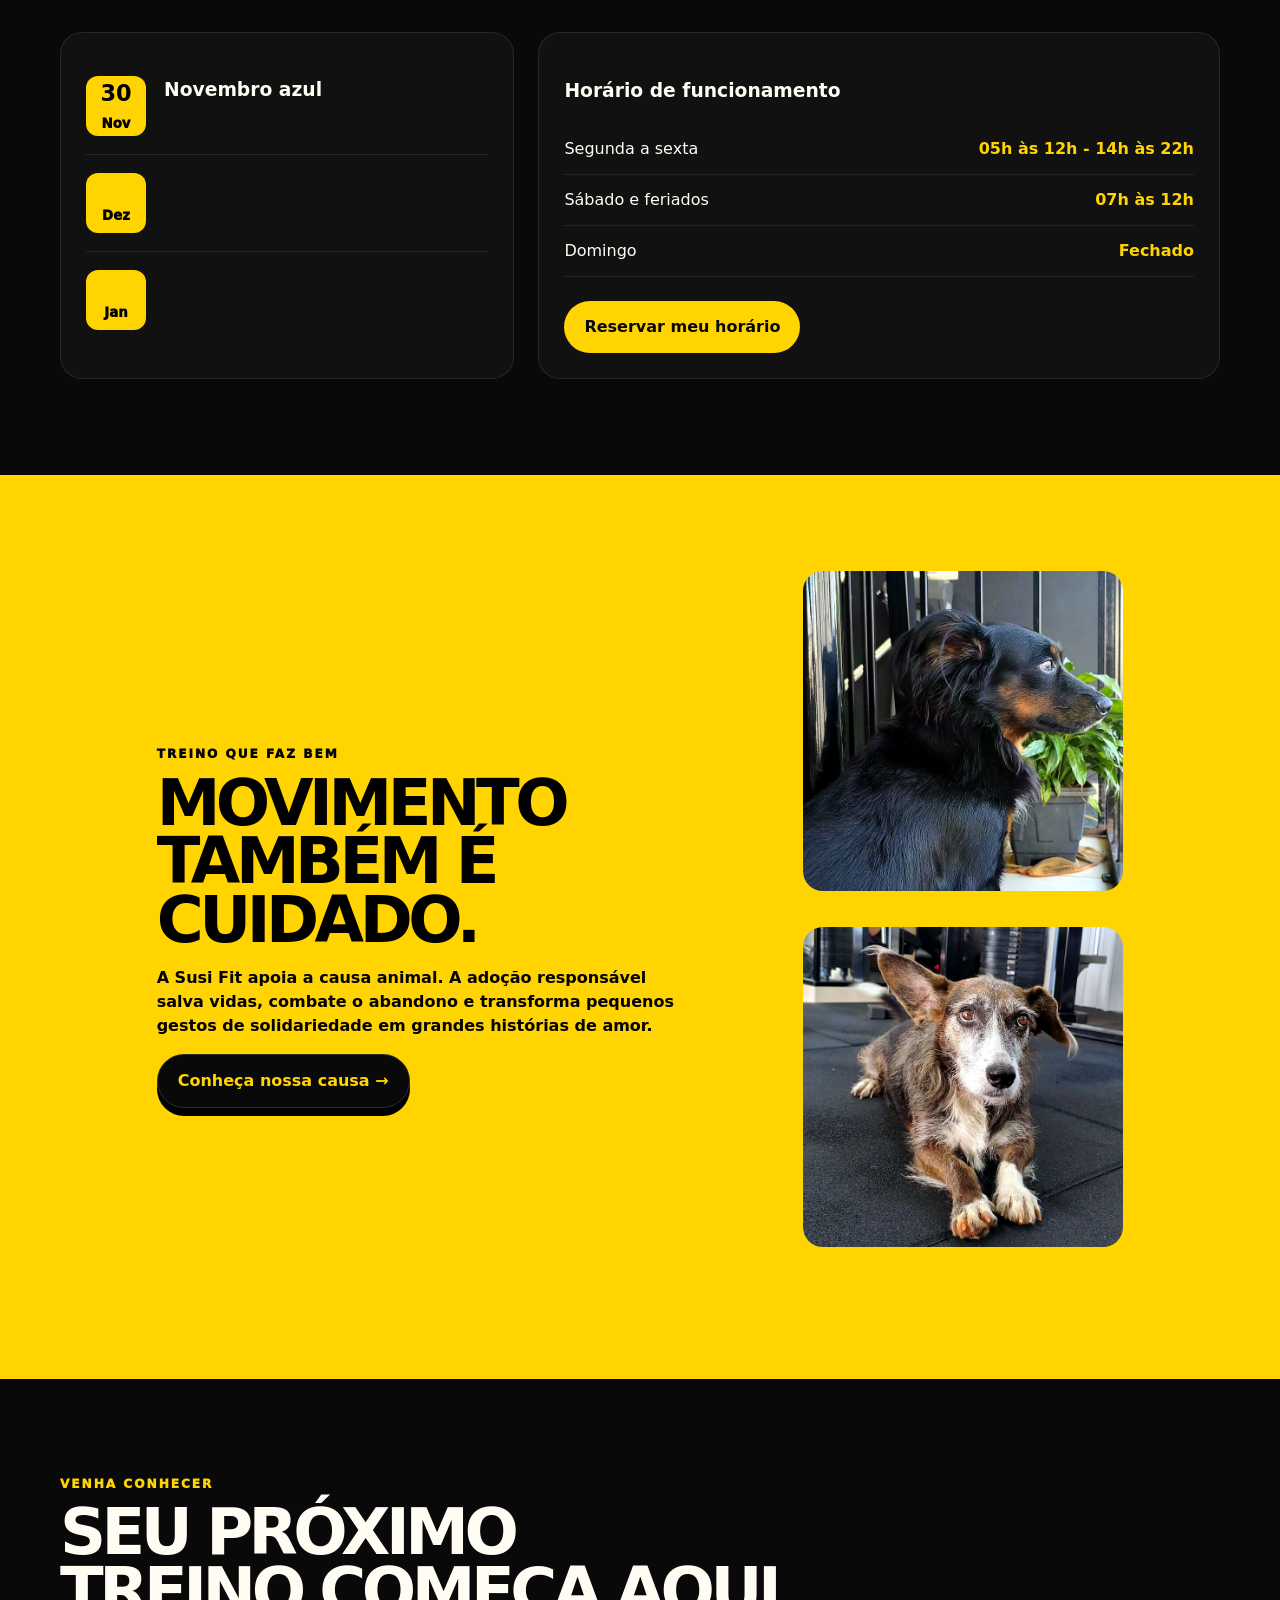
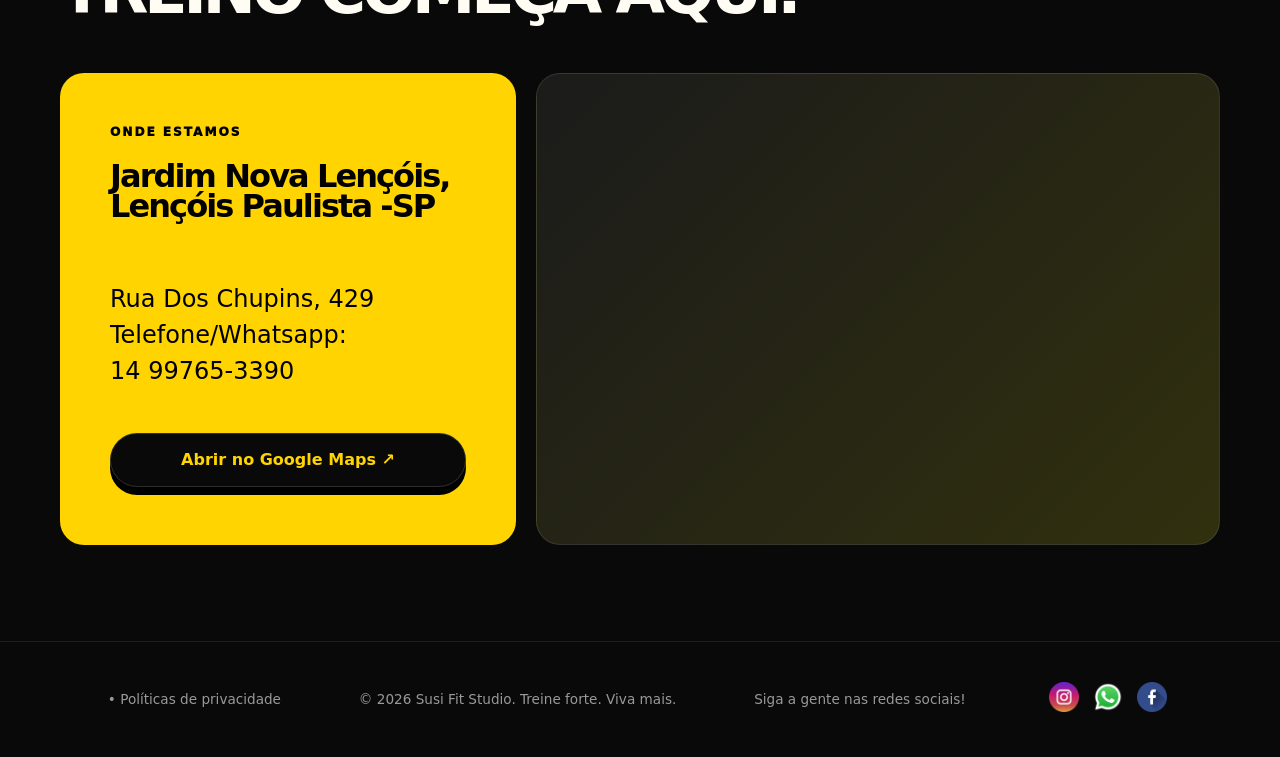
==== commit 8bc69cae: "ajuste opcoes" ====
--- a/index.html
+++ b/index.html
@@ -224,7 +224,7 @@
               <p>À partir de</p>
               <div class="pricemensal">
               <h1 class="pricesec">R$ <span class="price">15</span>,00</h1>
-              <p class="opcoes">Dinheiro ou pix</p>
+              <p class="opcoes1">Dinheiro ou pix</p>
               </div>
               <h1 class="topic">MODALIDADE</h1><br>
               <div class="countainertopic">
--- a/style.css
+++ b/style.css
@@ -737,6 +737,22 @@
   justify-content: center;
   align-items: center;
   height: 40px;
+}
+
+.opcoes1{
+
+   background: var(--yellow);
+  color: var(--black);
+  border-radius: 10px;
+  font-size: 1.2rem;
+  font-weight: 100;
+  display: flex;
+  justify-content: center;
+  align-items: center;
+  height: 40px;
+  width: 200px;
+
+
 }
 
 
@@ -1082,7 +1098,7 @@
     height: 40px;
   }
 
-  .opcoes {
+  .opcoes, .opcoes1 {
 
     width: 100%;
   }
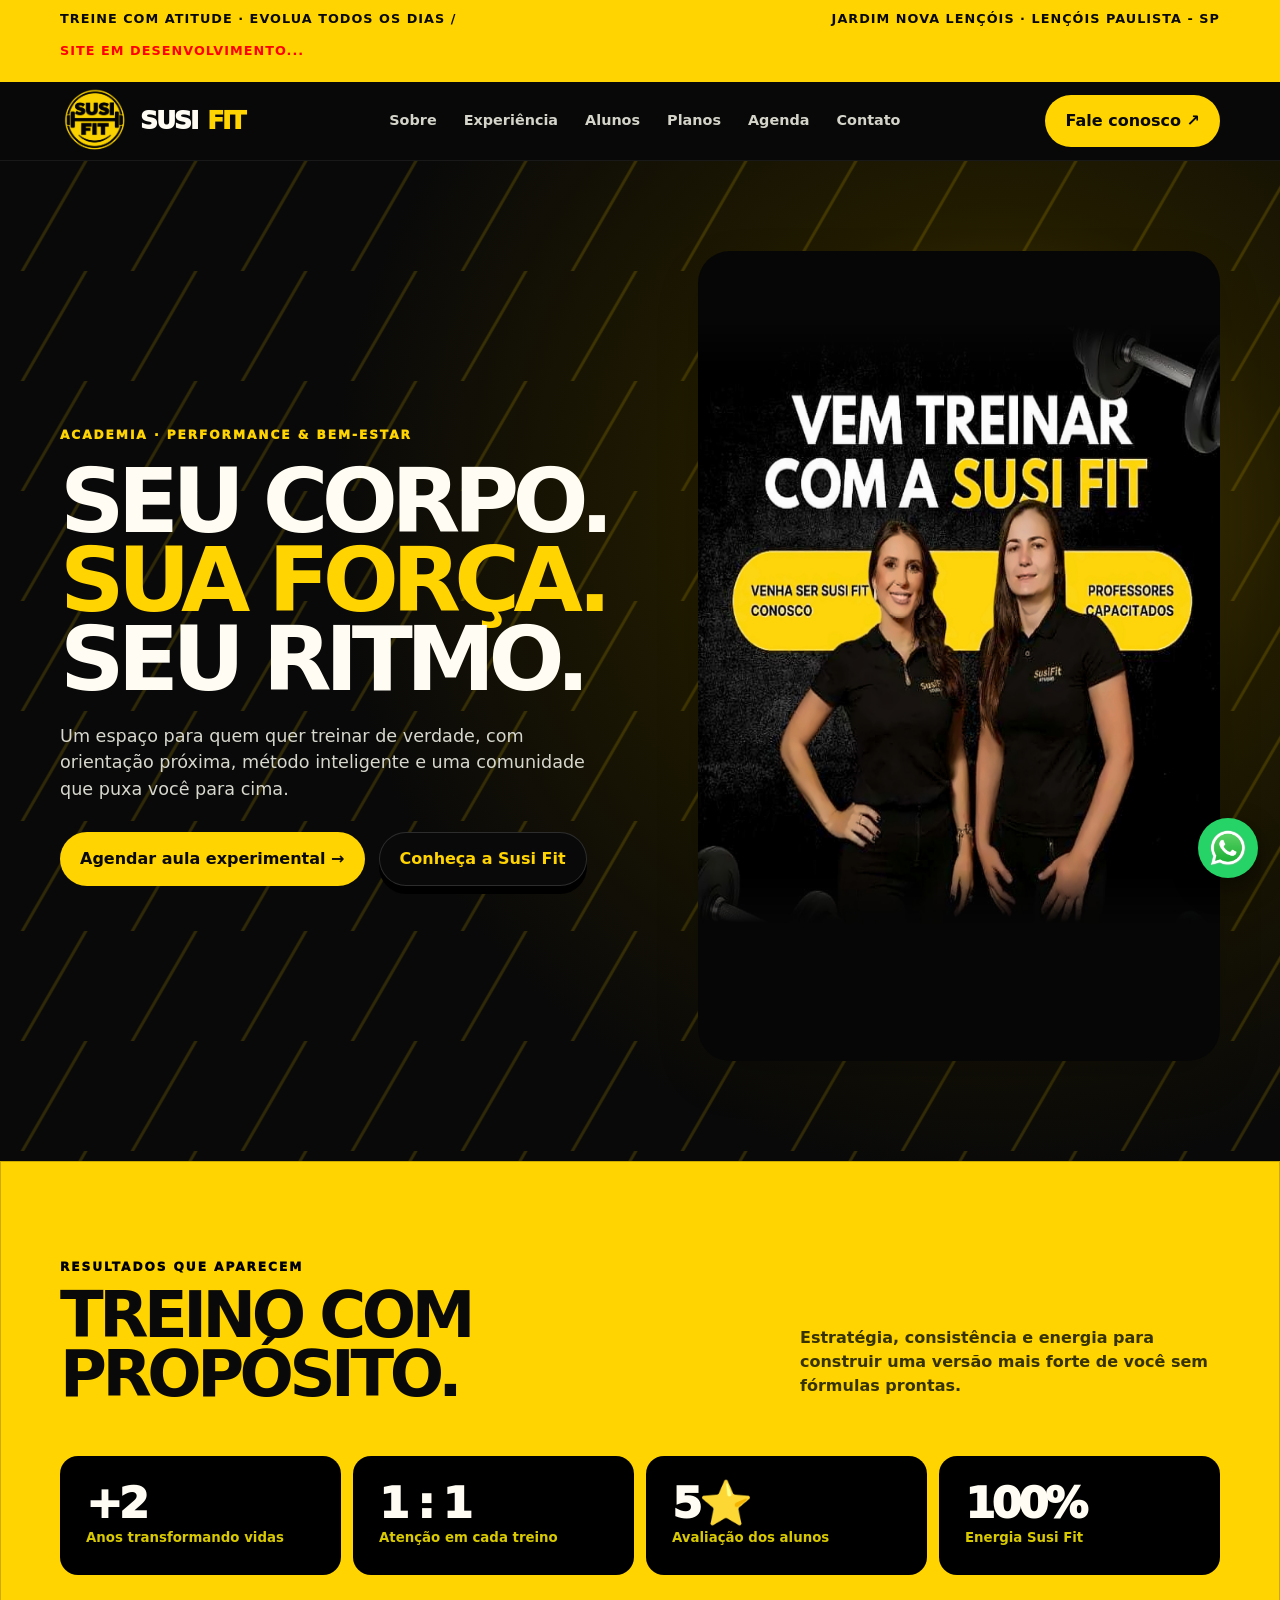
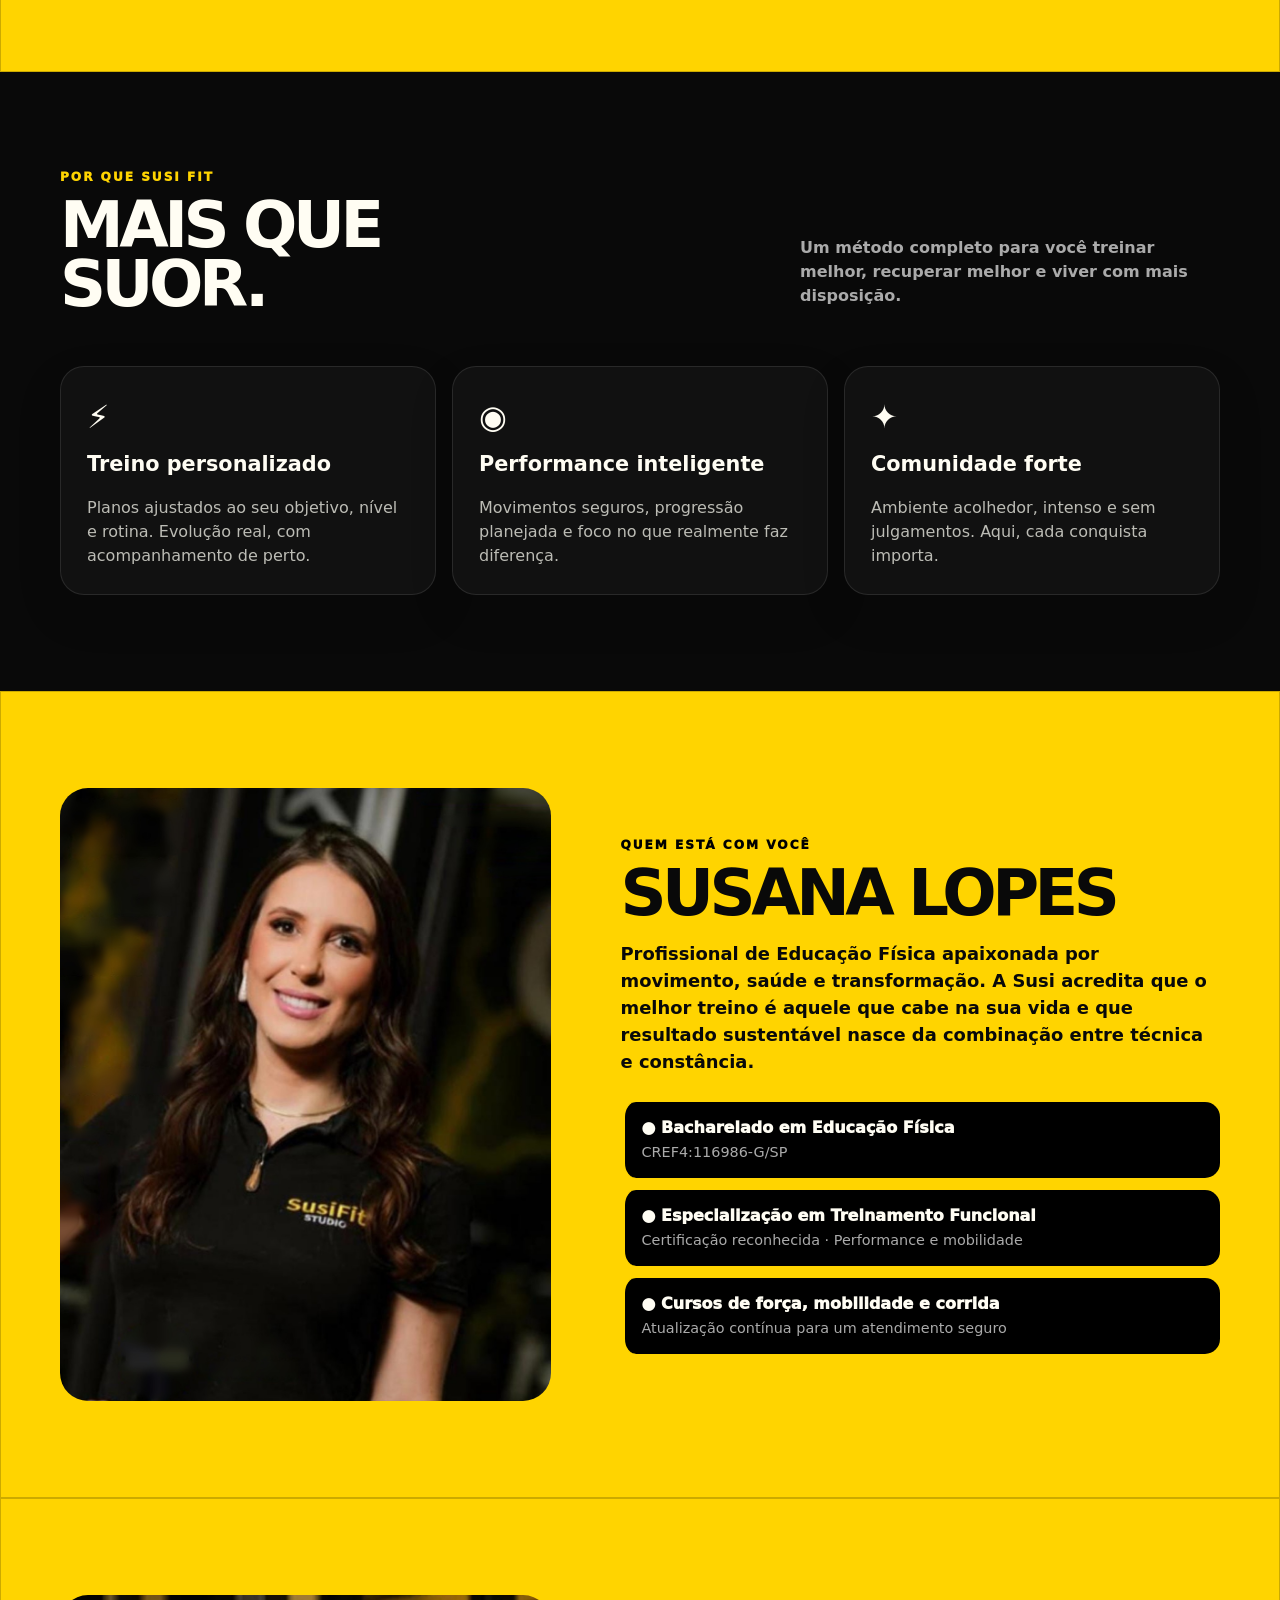
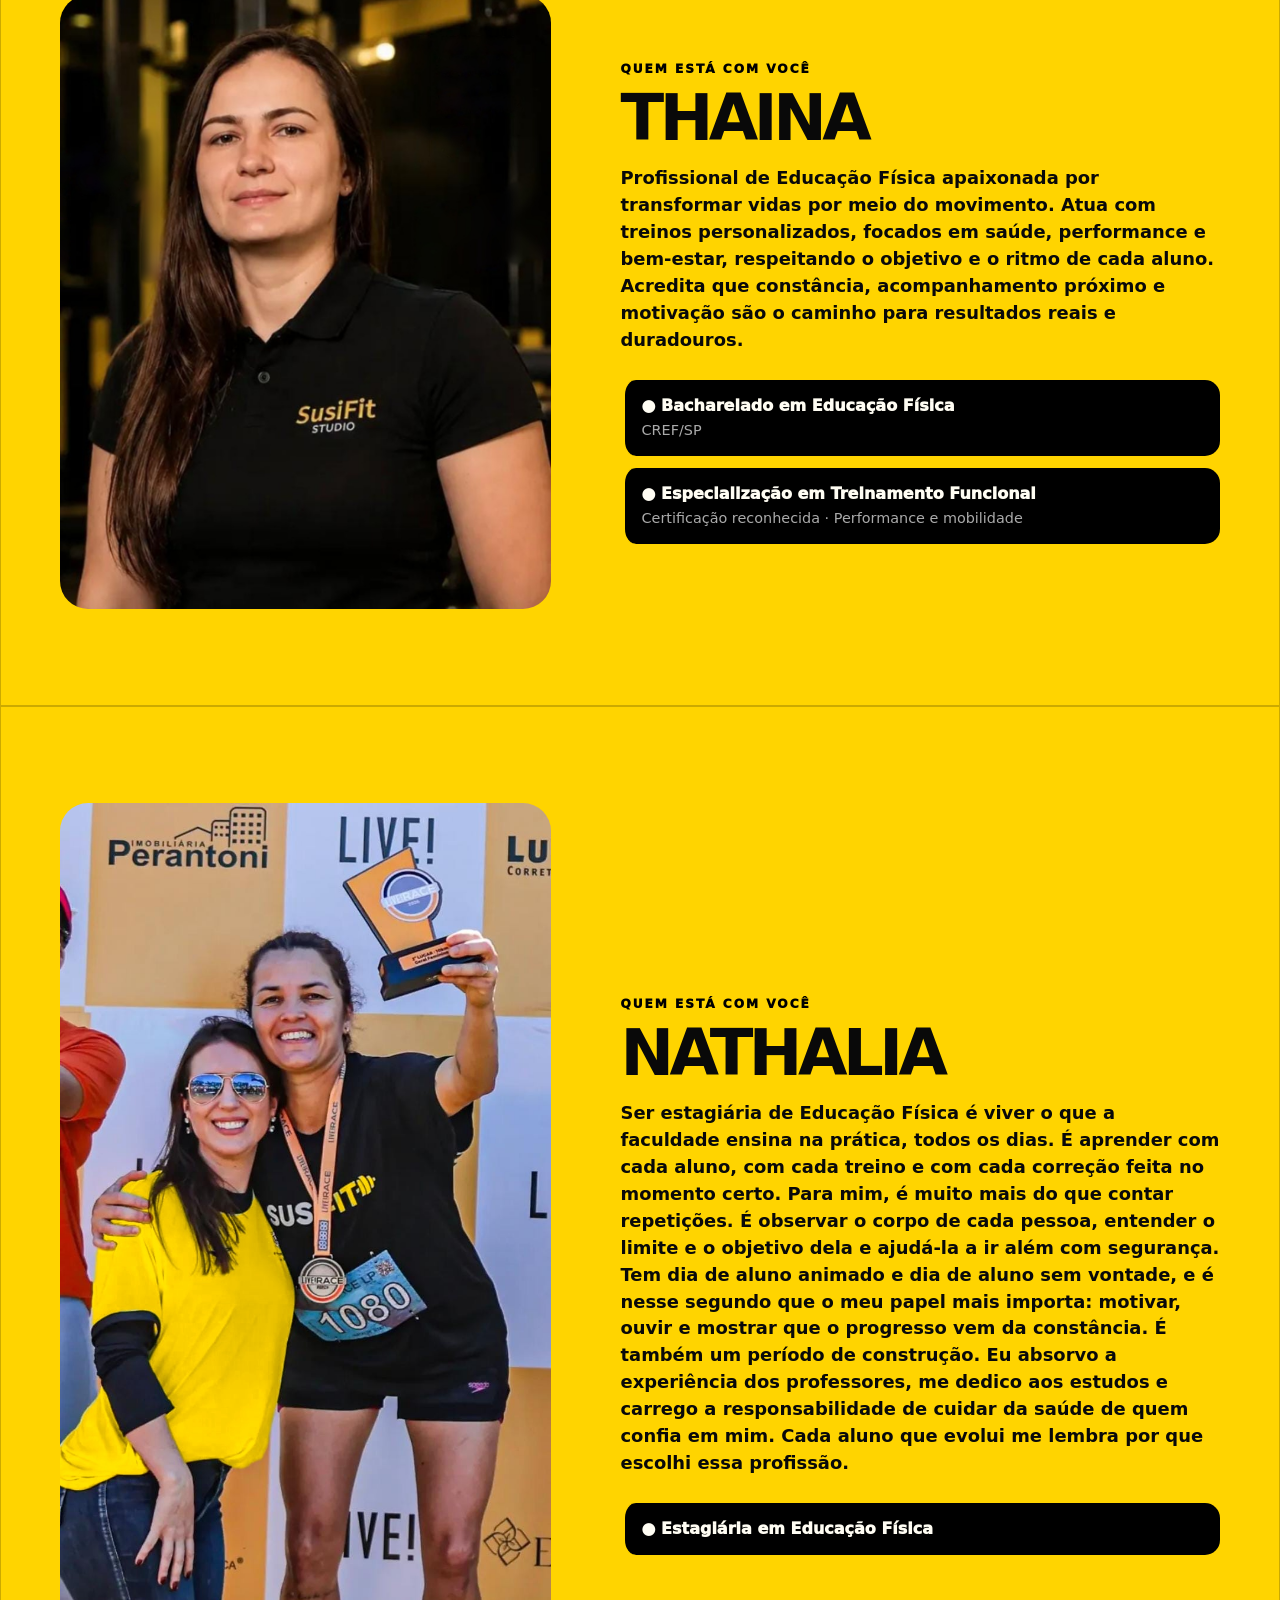
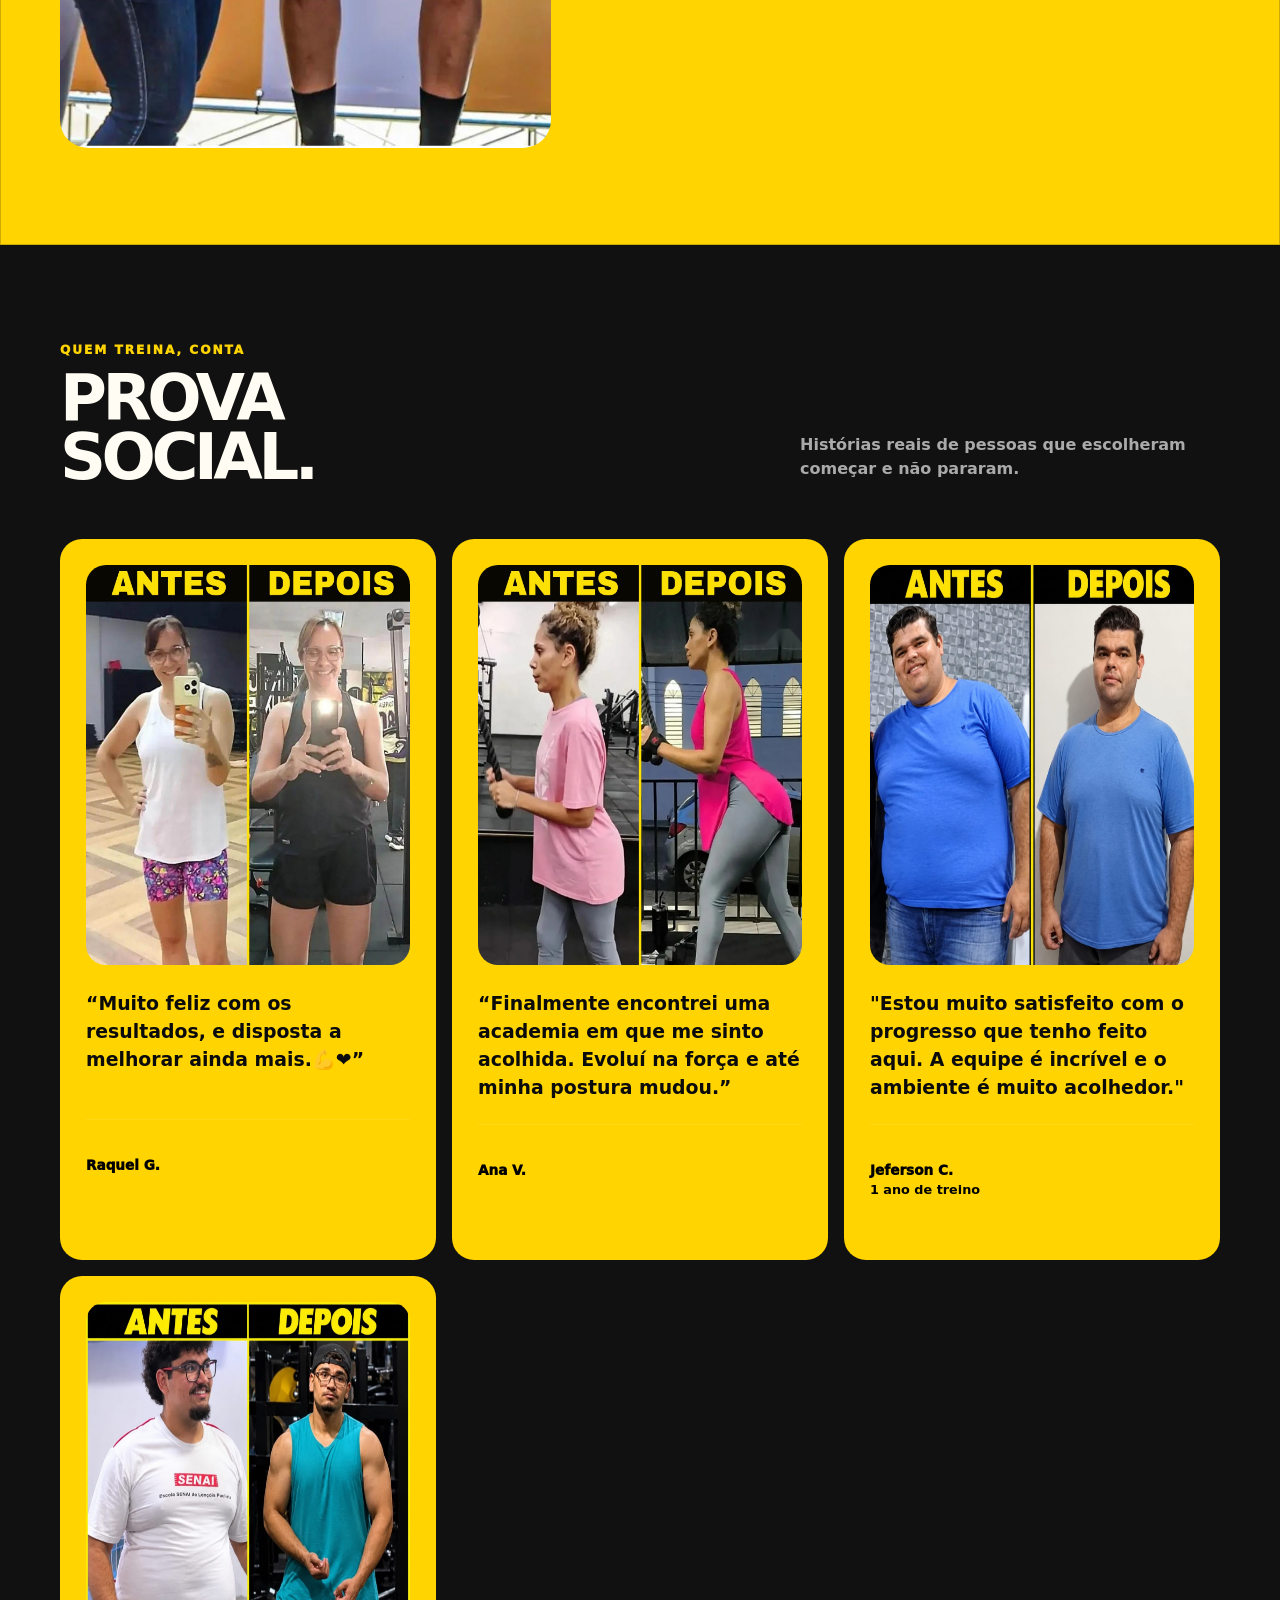
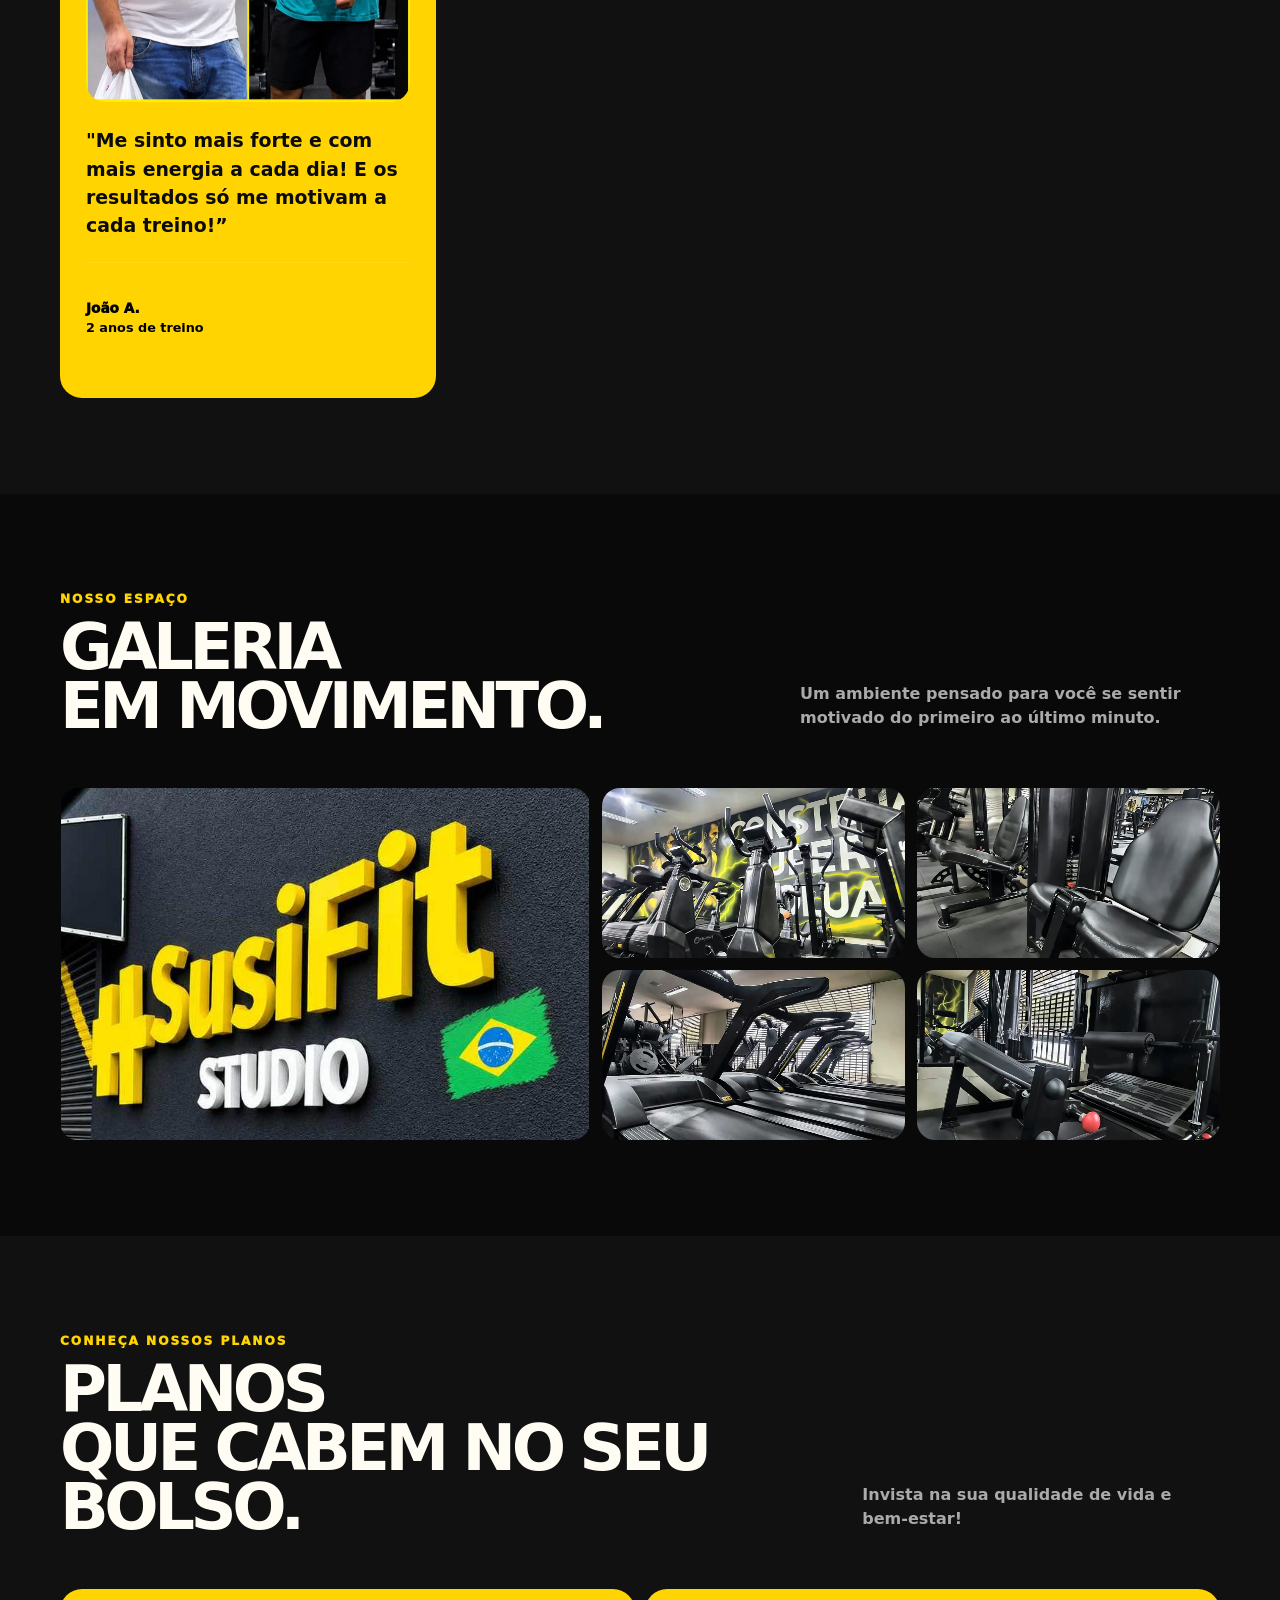
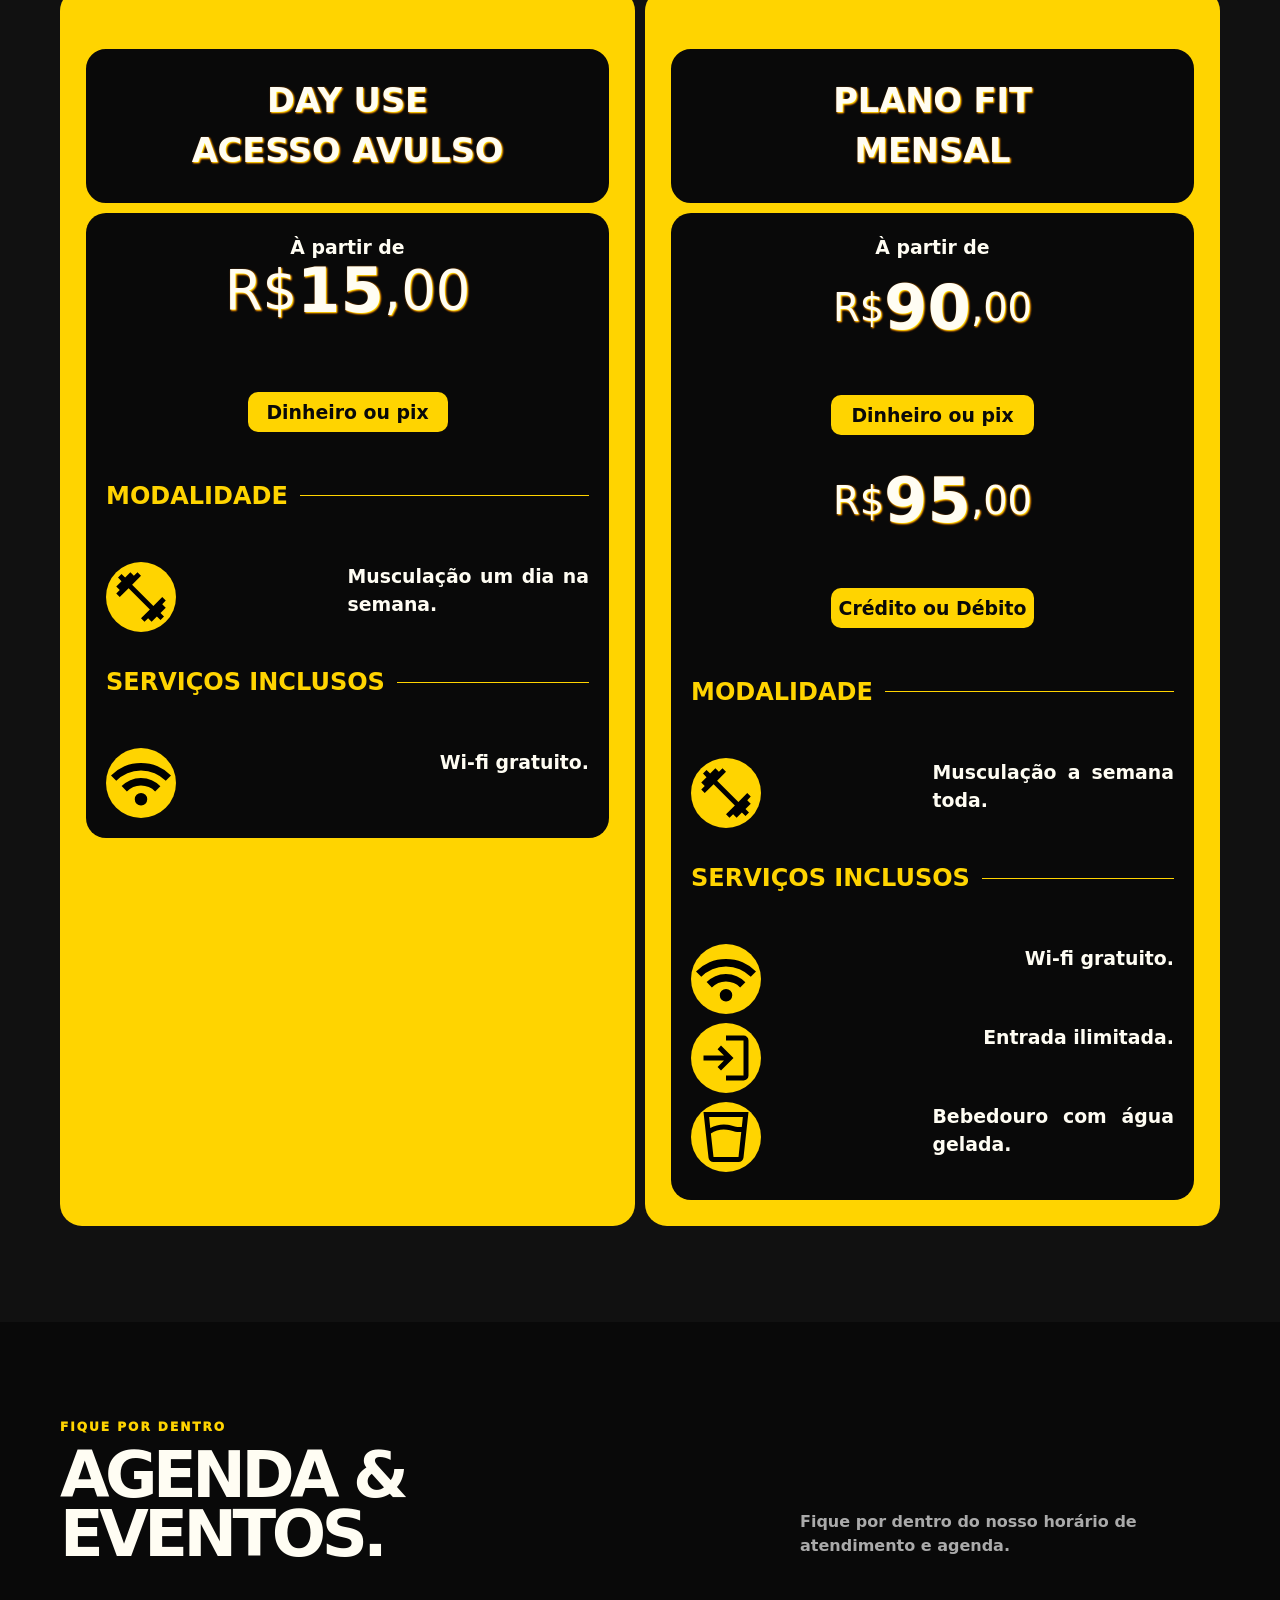
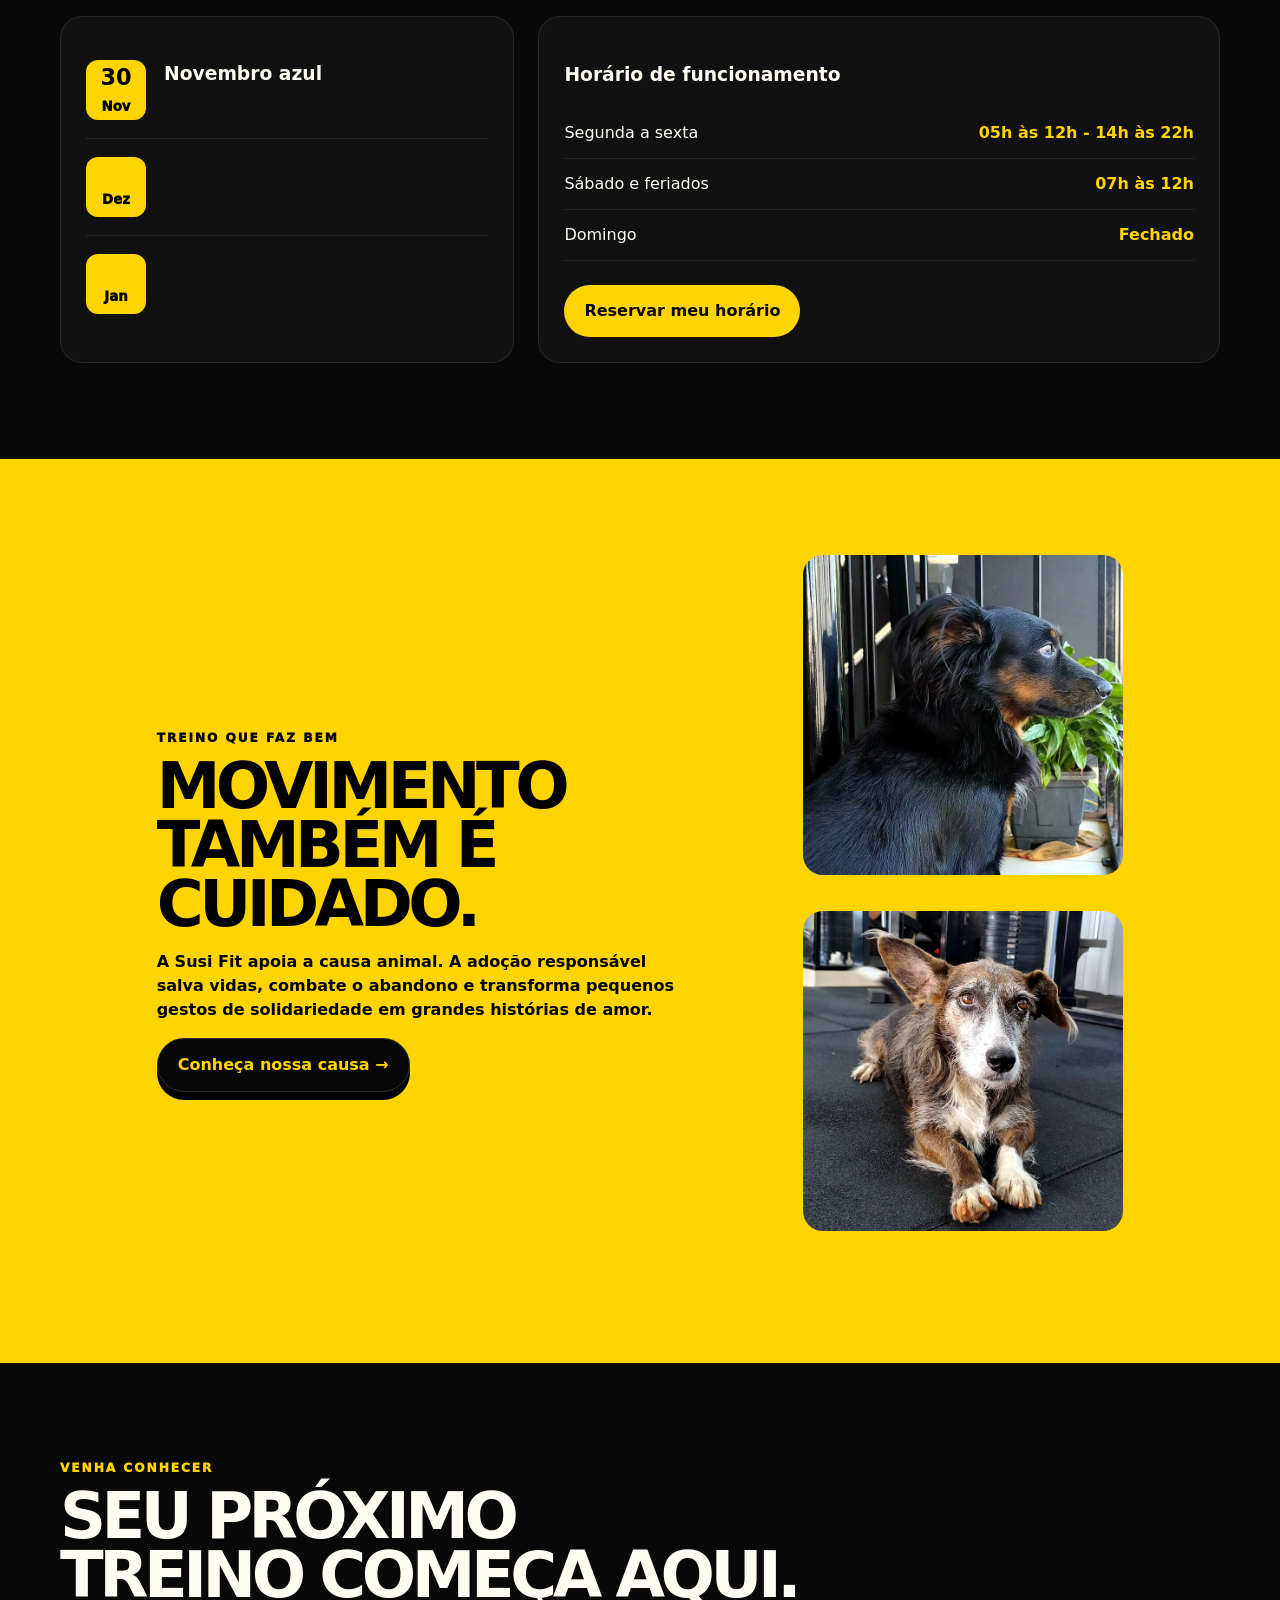
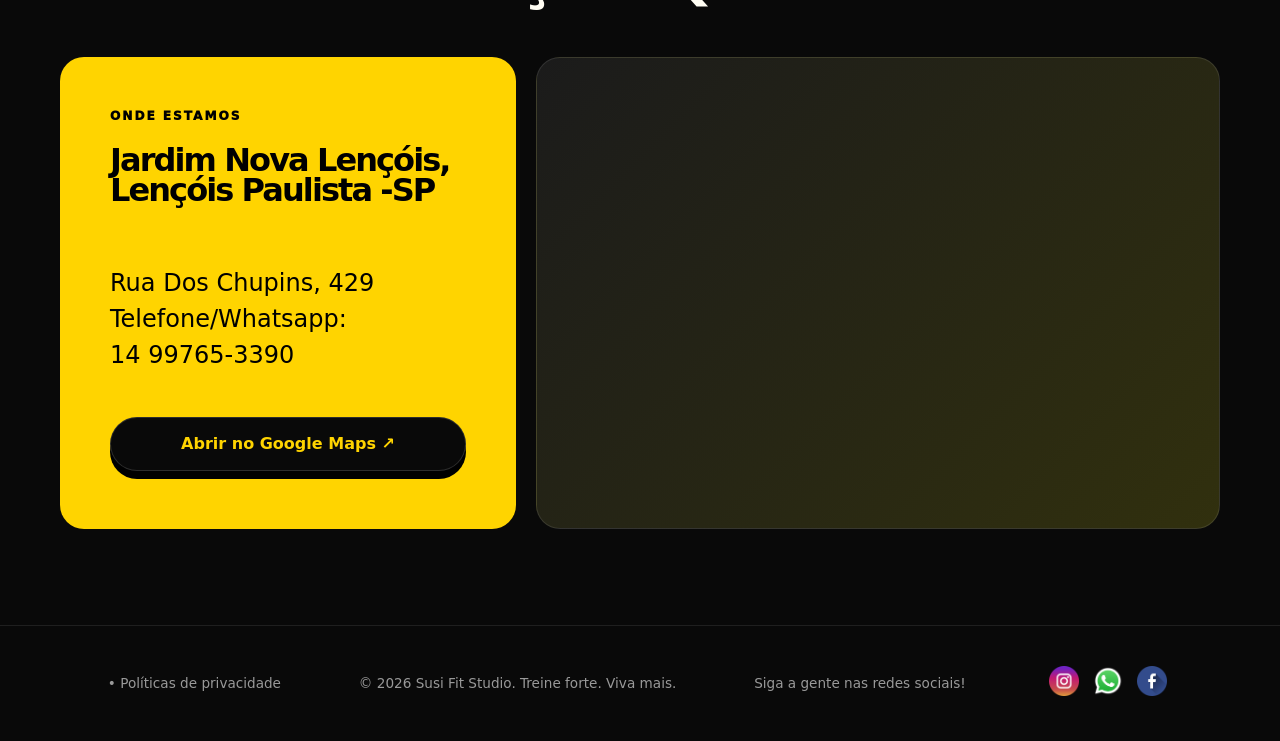
==== commit c3d17be8: "ajustes" ====
--- a/index.html
+++ b/index.html
@@ -223,17 +223,20 @@
             <div class="cardssec">
               <p>À partir de</p>
               <div class="pricemensal">
-              <h1 class="pricesec">R$ <span class="price">15</span>,00</h1>
-              <p class="opcoes1">Dinheiro ou pix</p>
+                <h1 class="pricesec">R$ <span class="price">15</span>,00</h1>
+                <p class="opcoes1">Dinheiro ou pix</p>
               </div>
               <h1 class="topic">MODALIDADE</h1><br>
               <div class="countainertopic">
                 <div class="iconbox">
-                  <svg  class="iconplans" xmlns="http://www.w3.org/2000/svg" viewBox="0 0 24 24" height="60px" width="60px" fill="#000000"><path d="M13.4,21.9L12,20.5l3.55-3.55l-8.5-8.5L3.5,12L2.1,10.6L3.5,9.15L2.1,7.75l2.1-2.1L2.8,4.2L4.2,2.8L5.65,4.2l2.1-2.1l1.4,1.4L10.6,2.1L12,3.5L8.45,7.05l8.5,8.5L20.5,12l1.4,1.4l-1.4,1.45l1.4,1.4l-2.1,2.1l1.4,1.45l-1.4,1.4l-1.45-1.4l-2.1,2.1l-1.4-1.4L13.4,21.9Z"/></svg>
-                </div>
-                <div>
-                  <p class="topicsec">Musculação<br>
-                    uma vez na semana.</p>
+                  <svg class="iconplans" xmlns="http://www.w3.org/2000/svg" viewBox="0 0 24 24" height="60px"
+                    width="60px" fill="#000000">
+                    <path
+                      d="M13.4,21.9L12,20.5l3.55-3.55l-8.5-8.5L3.5,12L2.1,10.6L3.5,9.15L2.1,7.75l2.1-2.1L2.8,4.2L4.2,2.8L5.65,4.2l2.1-2.1l1.4,1.4L10.6,2.1L12,3.5L8.45,7.05l8.5,8.5L20.5,12l1.4,1.4l-1.4,1.45l1.4,1.4l-2.1,2.1l1.4,1.45l-1.4,1.4l-1.45-1.4l-2.1,2.1l-1.4-1.4L13.4,21.9Z" />
+                  </svg>
+                </div>
+                <div>
+                  <p class="topicsec">Musculação um dia na semana.</p>
                 </div>
               </div>
               <h1 class="topic">SERVIÇOS INCLUSOS</h1><br>
@@ -255,10 +258,10 @@
             <h1 class="titleplans">PLANO FIT<br>MENSAL</h1>
             <div class="cardssec">
               <p>À partir de</p>
-              
+
               <div class="pricemensal">
                 <div>
-                  <h1 class="pricesecm1">R$ <span class="price">90</span>,00</h1>
+                  <h1 class="pricesecm">R$ <span class="price">90</span>,00</h1>
                   <p class="opcoes">Dinheiro ou pix</p>
                 </div>
 
@@ -271,7 +274,11 @@
               <h1 class="topic">MODALIDADE</h1><br>
               <div class="countainertopic">
                 <div class="iconbox">
-                  <svg class="iconplans" xmlns="http://www.w3.org/2000/svg" viewBox="0 0 24 24" height="60px" width="60px" fill="#000000"><path d="M13.4,21.9L12,20.5l3.55-3.55l-8.5-8.5L3.5,12L2.1,10.6L3.5,9.15L2.1,7.75l2.1-2.1L2.8,4.2L4.2,2.8L5.65,4.2l2.1-2.1l1.4,1.4L10.6,2.1L12,3.5L8.45,7.05l8.5,8.5L20.5,12l1.4,1.4l-1.4,1.45l1.4,1.4l-2.1,2.1l1.4,1.45l-1.4,1.4l-1.45-1.4l-2.1,2.1l-1.4-1.4L13.4,21.9Z"/></svg>
+                  <svg class="iconplans" xmlns="http://www.w3.org/2000/svg" viewBox="0 0 24 24" height="60px"
+                    width="60px" fill="#000000">
+                    <path
+                      d="M13.4,21.9L12,20.5l3.55-3.55l-8.5-8.5L3.5,12L2.1,10.6L3.5,9.15L2.1,7.75l2.1-2.1L2.8,4.2L4.2,2.8L5.65,4.2l2.1-2.1l1.4,1.4L10.6,2.1L12,3.5L8.45,7.05l8.5,8.5L20.5,12l1.4,1.4l-1.4,1.45l1.4,1.4l-2.1,2.1l1.4,1.45l-1.4,1.4l-1.45-1.4l-2.1,2.1l-1.4-1.4L13.4,21.9Z" />
+                  </svg>
                 </div>
                 <div>
                   <p class="topicsec">Musculação a
@@ -291,11 +298,27 @@
                   <p class="topicsec">Wi-fi gratuito.</p>
                 </div>
                 <div class="iconbox">
-                 <svg class="iconplans" xmlns="http://www.w3.org/2000/svg" viewBox="0 0 24 24" height="60px" width="60px" fill="#000000"><path d="M12,21V19h7V5H12V3h7q0.83,0 1.41,0.59T21,5V19q0,0.82-0.59,1.41T19,21H12Zm-2-4L8.63,15.55L11.18,13H3V11h8.18L8.63,8.45L10,7l5,5l-5,5Z"/></svg>
+                  <svg class="iconplans" xmlns="http://www.w3.org/2000/svg" viewBox="0 0 24 24" height="60px"
+                    width="60px" fill="#000000">
+                    <path
+                      d="M12,21V19h7V5H12V3h7q0.83,0 1.41,0.59T21,5V19q0,0.82-0.59,1.41T19,21H12Zm-2-4L8.63,15.55L11.18,13H3V11h8.18L8.63,8.45L10,7l5,5l-5,5Z" />
+                  </svg>
                 </div>
                 <div>
                   <p class="topicsec">Entrada ilimitada.</p>
                 </div>
+                <div class="iconbox">
+                  <svg class="iconplans" xmlns="http://www.w3.org/2000/svg" viewBox="0 0 24 24" height="60px" width="60px" fill="#000000">
+                    <path
+                      d="M11.1,9Q9.73,9 8.4,9.39Q7.08,9.77 5.95,10.55L7,20H17l1.1-10H17.4q-0.95,0-1.73-0.14Q14.9,9.73 13.55,9.32q-0.57-0.18-1.2-0.25T11.1,9ZM5.7,8.38Q6.98,7.7 8.34,7.35T11.13,7q0.75,0 1.49,0.1t1.46,0.3q1.25,0.35 1.91,0.48T17.4,8h0.92l0.43-4H5.25L5.7,8.38ZM6.98,22Q6.2,22 5.64,21.5T5,20.23L3,2H21L19,20.23Q18.93,21 18.36,21.5T17.03,22H6.98Zm4.13-2q0.63,0 1.25,0t1.2,0q1.35,0 2.09,0T17,20H7q0.35,0 1.54,0q1.19,0 2.56,0Z" />
+                  </svg>
+
+                </div>
+                <div>
+                  <p class="topicsec">Bebedouro com água gelada.</p>
+                </div>
+                
+    
               </div>
             </div>
           </article>
--- a/style.css
+++ b/style.css
@@ -655,20 +655,16 @@
 }
 
 .countainertopic {
-  display: flex;
-  justify-content: space-around;
-  align-items: center;
-  gap: 20px;
-  margin-top: -20px;
+   display: grid;
+    grid-template-columns: 1fr 1fr;
+    grid-template-rows: 1fr;
 }
 
 .countainertopic2 {
-  display: flex;
-  flex-direction: column;
-  align-items: flex-start;
-  justify-content: space-around;
-  gap: 20px;
-  margin-top: -20px;
+   display: grid;
+    grid-template-columns: 1fr 1fr;
+    grid-template-rows: 1fr 1fr 1fr;
+    
 }
 
 .iconbox {
@@ -739,9 +735,9 @@
   height: 40px;
 }
 
-.opcoes1{
-
-   background: var(--yellow);
+.opcoes1 {
+
+  background: var(--yellow);
   color: var(--black);
   border-radius: 10px;
   font-size: 1.2rem;
@@ -1020,6 +1016,7 @@
     align-items: center;
   }
 
+  /* seção de planos*/
   .cardsplans {
     grid-template-columns: 1fr;
 
@@ -1044,10 +1041,9 @@
   }
 
   .pricesec,
-  .pricesecm,
-  .pricesecm1 {
-    font-size: 2.5rem;
-    margin-top: -20px;
+  .pricesecm {
+    font-size: 2.9rem;
+    margin-top: 4px;
     display: flex;
     justify-content: center;
     align-items: center;
@@ -1059,23 +1055,31 @@
     flex-direction: column;
     align-items: center;
     justify-content: center;
-  }
-
-  .countainertopic2,
+    width: 100%;
+  }
+
   .countainertopic {
-    display: flex;
-    flex-direction: column;
+   display: grid;
+    grid-template-columns: 1fr 1fr;
+    grid-template-rows: 1fr;
+    justify-content: center;
     align-items: center;
-    justify-content: space-around;
-
-
-  }
+   
+   
+}
+
+.countainertopic2 {
+   display: grid;
+    grid-template-columns: 1fr 1fr;
+    grid-template-rows: 1fr 1fr 1fr;
+    
+}
 
 
   .topic,
   .topicsec {
     font-size: 1.5rem;
-    text-align: center;
+    text-align: justify;
     display: flex;
     align-items: center;
 
@@ -1098,7 +1102,8 @@
     height: 40px;
   }
 
-  .opcoes, .opcoes1 {
+  .opcoes,
+  .opcoes1 {
 
     width: 100%;
   }
